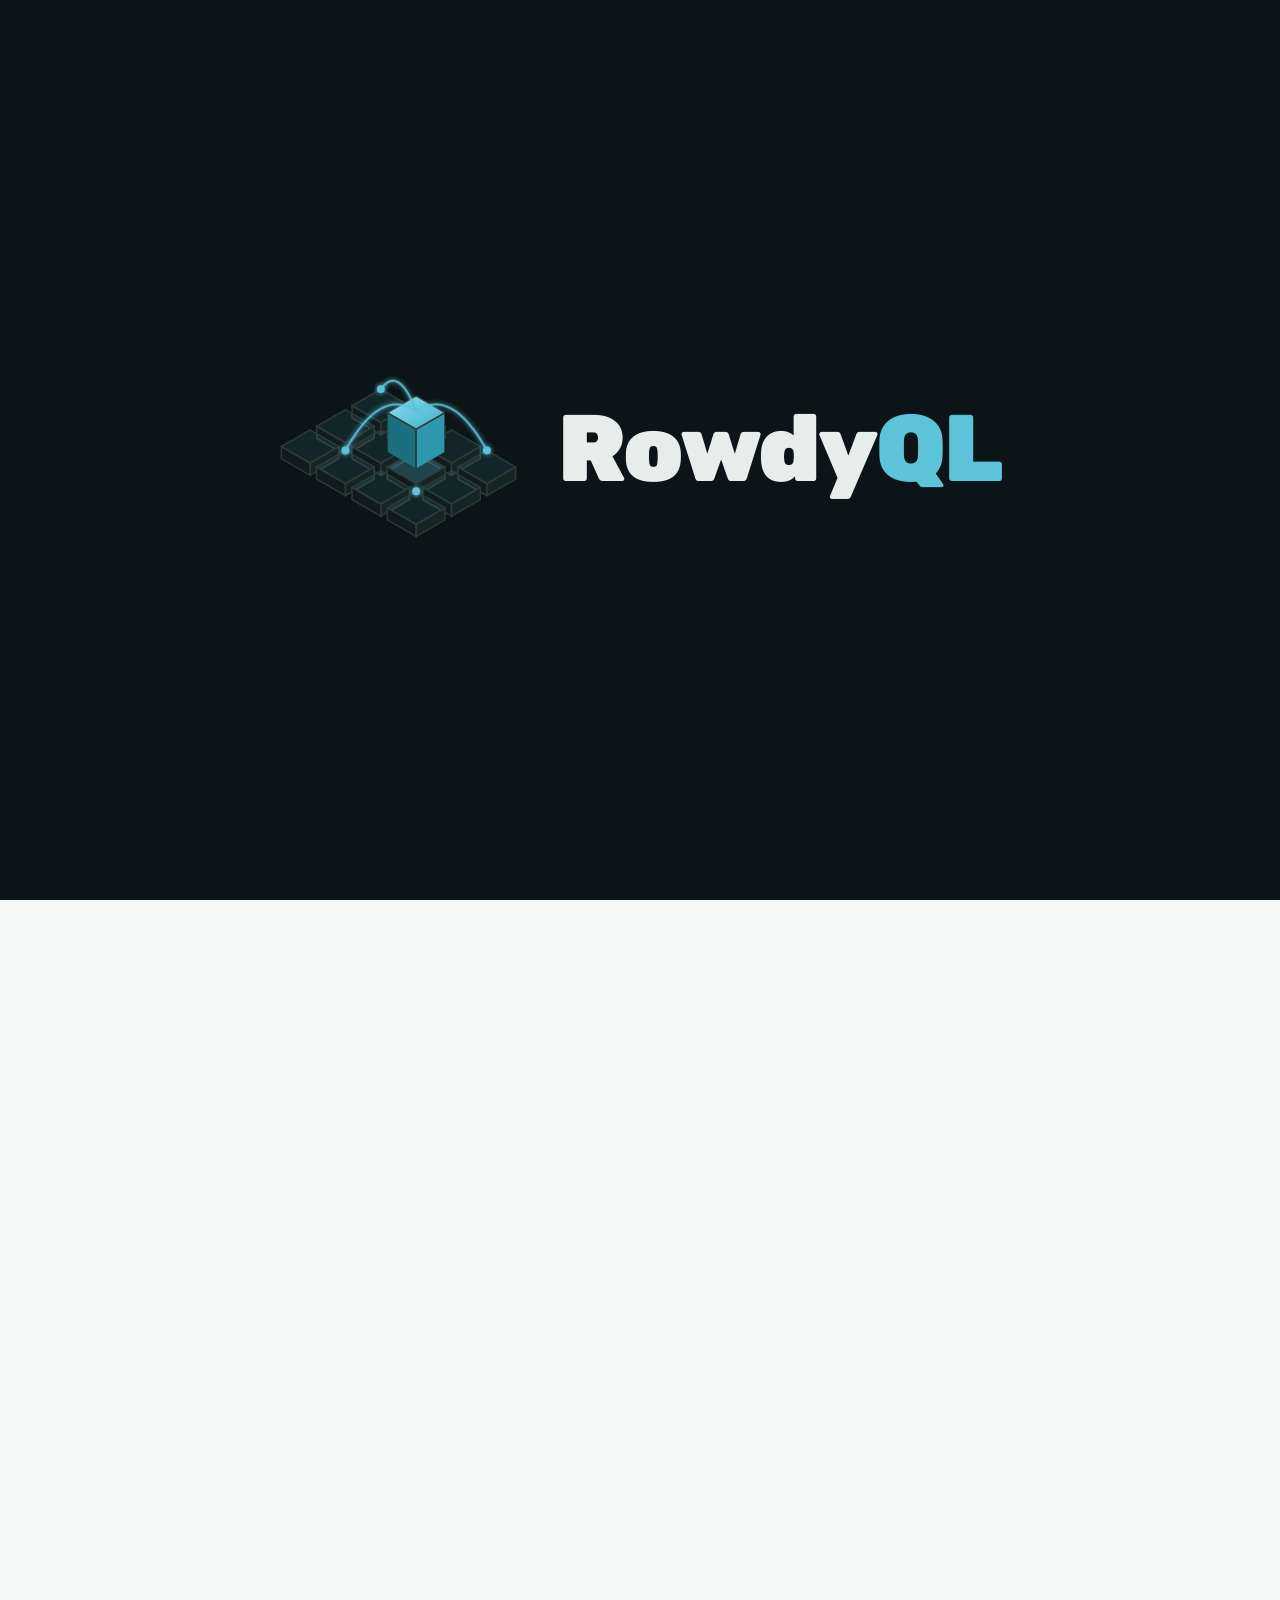
==== index.html @ 137b6169 "Public edition: no multi-device promise, no dialect note - Paid accounts will be limited to one devi" ====
<!doctype html>
<html lang="he" dir="rtl">
<head>
<meta charset="utf-8">
<meta name="viewport" content="width=device-width, initial-scale=1">
<title>RowdyQL</title>
<meta name="description" content="RowdyQL: סביבת לימוד אינטראקטיבית לקורס תכנון בסיסי נתונים">
<link rel="icon" type="image/svg+xml" href="favicon.svg">
<meta property="og:type" content="website"><meta property="og:title" content="RowdyQL"><meta property="og:description" content="עוד לא מבינים מילה? הגעתם בול בזמן."><meta property="og:url" content="https://rowdyql.com/"><meta property="og:image" content="https://rowdyql.com/og.png"><meta name="twitter:card" content="summary_large_image">
<style>:root{color-scheme:light dark}body{margin:0}img{max-width:100%}[hidden]{display:none!important}</style>
</head>
<body>

<link rel="preconnect" href="https://fonts.googleapis.com">
<link rel="stylesheet" href="https://fonts.googleapis.com/css2?family=Rubik:wght@700;800;900&family=Heebo:wght@400;500;700&family=IBM+Plex+Mono:wght@400;500&display=swap">
<style>
:root{
  --ground:#F4F7F6; --surface:#FFFFFF; --surface2:#EAF0EE; --ink:#15201E; --muted:#5D6D69; --line:#D5DEDB;
  --accent:#0E5566; --on-accent:#FFFFFF; --accent-soft:#DDF0F4;
  --amber:#E8A33A; --amber-soft:#FFF1D6;
  --pk:#8A5A00; --pk-bg:#FFF1D6; --fk:#0E5566; --fk-bg:#DDF0F4;
  --good:#2F7D4F; --good-bg:#E3F3E9; --bad:#B23A2E; --bad-bg:#FBE6E3;
  --shadow:0 10px 30px rgba(21,32,30,.12);
  --display:"Rubik", "Heebo", Arial, sans-serif;
  --body:"Heebo", "Segoe UI", Arial, sans-serif;
  --mono:"IBM Plex Mono", Consolas, "Courier New", monospace;
  --iso-stroke:#C9D3D0;--iso-top:rgba(14,85,102,.08);--iso-left:#E4ECEA;--iso-right:#F1F5F4;--iso-socket:rgba(14,85,102,.2);--iso-lift-l:#0B4553;--iso-lift-r:#0E5566;--iso-line:#0E5566;--iso-dot:#0E5566;--iso-glow:none;
}
@media (prefers-color-scheme: dark){
  :root:not([data-theme="light"]){
    --ground:#0E1514; --surface:#172120; --surface2:#1E2B29; --ink:#E6EEEC; --muted:#93A5A1; --line:#2B3A37;
    --accent:#5CC3D9; --on-accent:#0B1A1E; --accent-soft:#0F3B44;
    --amber:#F2B75A; --amber-soft:#3A2B0C;
    --pk:#F2C97A; --pk-bg:#3A2B0C; --fk:#8FD8E8; --fk-bg:#0F3B44;
    --good:#6BD09A; --good-bg:#12321F; --bad:#F28B7E; --bad-bg:#3D1712;
    --shadow:0 10px 30px rgba(0,0,0,.45);
    --iso-stroke:#2B3A37;--iso-top:rgba(92,195,217,.10);--iso-left:#0F1B1D;--iso-right:#152524;--iso-socket:rgba(92,195,217,.28);--iso-lift-l:#1C6F7F;--iso-lift-r:#2F97AD;--iso-line:#5CC3D9;--iso-dot:#8FE0EF;--iso-glow:url(#isoGlow);
  }
}
:root[data-theme="dark"]{
  --ground:#0E1514; --surface:#172120; --surface2:#1E2B29; --ink:#E6EEEC; --muted:#93A5A1; --line:#2B3A37;
  --accent:#5CC3D9; --on-accent:#0B1A1E; --accent-soft:#0F3B44;
  --amber:#F2B75A; --amber-soft:#3A2B0C;
  --pk:#F2C97A; --pk-bg:#3A2B0C; --fk:#8FD8E8; --fk-bg:#0F3B44;
  --good:#6BD09A; --good-bg:#12321F; --bad:#F28B7E; --bad-bg:#3D1712;
  --shadow:0 10px 30px rgba(0,0,0,.45);
  --iso-stroke:#2B3A37;--iso-top:rgba(92,195,217,.10);--iso-left:#0F1B1D;--iso-right:#152524;--iso-socket:rgba(92,195,217,.28);--iso-lift-l:#1C6F7F;--iso-lift-r:#2F97AD;--iso-line:#5CC3D9;--iso-dot:#8FE0EF;--iso-glow:url(#isoGlow);
}
*{box-sizing:border-box}
html{font-size:clamp(15px,1.05vw + 10px,18px)}
html.present{font-size:clamp(18px,1.4vw + 12px,24px)}
body{margin:0;background:var(--ground);color:var(--ink);font-family:var(--body);line-height:1.6;-webkit-font-smoothing:antialiased}
h1,h2,h3{font-family:var(--display);font-weight:800;line-height:1.15;letter-spacing:-.01em;text-wrap:balance;margin:0}
h1{font-size:2.2rem}
h2{font-size:1.6rem}
h3{font-size:1.15rem;font-family:var(--body);font-weight:700}
p{margin:0}
code,.mono,.ra,table.data{font-family:var(--mono)}
button{font:inherit;cursor:pointer;color:inherit}
:focus-visible{outline:3px solid var(--accent);outline-offset:2px}
[hidden]{display:none!important}
.eyebrow{font-size:.75rem;letter-spacing:.12em;text-transform:uppercase;color:var(--accent);font-weight:700}
html[lang="he"] .eyebrow{letter-spacing:.04em;text-transform:none}

/* ---------- top bar ---------- */
.top{position:sticky;top:0;z-index:30;background:var(--surface);border-bottom:1px solid var(--line);display:flex;align-items:center;gap:1rem;padding:.55rem 1.25rem;flex-wrap:wrap}
.brand{display:flex;flex-direction:column;line-height:1.15}
.brand b{font-family:var(--display);font-weight:800;font-size:1.15rem;letter-spacing:0}
.brand span{font-size:.72rem;color:var(--muted)}
.tabs{display:flex;gap:.25rem;background:var(--surface2);padding:.25rem;border-radius:999px}
.tab{border:0;background:transparent;padding:.4rem .95rem;border-radius:999px;font-weight:500;min-height:44px}
.tab[aria-selected="true"]{background:var(--accent);color:var(--on-accent)}
.tools{margin-inline-start:auto;display:flex;gap:.5rem;align-items:center}
.btn{border:1px solid var(--line);background:var(--surface);padding:.45rem .9rem;border-radius:8px;font-weight:500;min-height:44px;display:inline-flex;align-items:center;gap:.4rem}
.btn:hover{border-color:var(--accent)}
.btn.primary{background:var(--accent);color:var(--on-accent);border-color:var(--accent)}
.btn.small{min-height:36px;padding:.3rem .7rem;font-size:.9rem}
.btn.ghost{background:transparent}
.btn[disabled]{opacity:.45;cursor:not-allowed}
.progress{height:3px;background:var(--line);position:relative}
.progress i{position:absolute;inset-inline-start:0;top:0;bottom:0;background:var(--accent);width:0;transition:width .4s}

/* ---------- shell ---------- */
.shell{display:grid;grid-template-columns:250px minmax(0,1fr);gap:2.5rem;max-width:1640px;margin:0 auto;padding:1.5rem 2rem 5rem}
html.present .shell{grid-template-columns:minmax(0,1fr);max-width:1800px}
html.present .rail{display:none}
html.norail .shell{grid-template-columns:minmax(0,1fr)}
html.norail .rail{display:none}
/* side spine: one dot per section, pinned to the outer edge; labels slide in while scrolling or on hover */
.spine{position:fixed;top:50%;transform:translateY(-50%);inset-inline-end:.85rem;z-index:40;display:none;flex-direction:column;gap:.7rem;align-items:flex-end;padding:.6rem .35rem;border-radius:999px}
html.norail .spine{display:flex}
html.present .spine{display:none!important}
/* position pill: lives in the always-visible top bar; shown when the side dots are not (presenter mode, tablets) */
.now{display:none;align-items:center;gap:.7rem;padding:.35rem .9rem;border:1px solid var(--line);border-radius:999px;background:var(--surface2);color:var(--ink);font:inherit;font-size:.9rem;cursor:pointer;min-height:40px;max-width:min(46vw,520px)}
.now b{font-weight:700;white-space:nowrap;overflow:hidden;text-overflow:ellipsis}
.now .pos{font-family:var(--mono);font-size:.78rem;color:var(--muted);white-space:nowrap}
.now .dots{display:flex;gap:.3rem;align-items:center}
.now .dots i{width:.45rem;height:.45rem;border-radius:50%;background:var(--line)}
.now .dots i.done{background:var(--good)}
.now .dots i.cur{background:var(--accent);transform:scale(1.5);box-shadow:0 0 0 3px var(--accent-soft)}
html.present .now{display:inline-flex;font-size:1rem}
@media (max-width:1024px){.now{display:inline-flex;max-width:60vw}.now .dots{display:none}}
.nowmenu{position:fixed;z-index:60;background:var(--surface);border:1px solid var(--line);border-radius:12px;box-shadow:var(--shadow);padding:.4rem;display:flex;flex-direction:column;gap:.1rem;min-width:240px;max-height:70vh;overflow:auto}
.nowmenu button{text-align:start;border:0;background:transparent;padding:.55rem .8rem;border-radius:8px;font:inherit;color:var(--ink);display:flex;gap:.6rem;align-items:center;min-height:42px}
.nowmenu button:hover{background:var(--surface2)}
.nowmenu button.cur{background:var(--accent-soft);font-weight:700}
.nowmenu button .n{font-family:var(--mono);font-size:.78rem;color:var(--muted);width:1.6rem}
html.norail:not(.present) .shell{padding-inline-end:3.6rem}
.sp{display:flex;flex-direction:row-reverse;align-items:center;gap:.6rem;text-decoration:none;color:var(--muted);position:relative}
.sp i{width:9px;height:9px;border-radius:50%;background:var(--line);flex:none;transition:transform .3s,background .3s,box-shadow .3s;border:1px solid var(--surface)}
.sp.done i{background:var(--good)}
.sp.cur i{background:var(--accent);transform:scale(1.55);box-shadow:0 0 0 4px var(--accent-soft)}
.sp .lbl{font-size:.82rem;line-height:1.2;white-space:nowrap;background:var(--surface);border:1px solid var(--line);border-radius:999px;padding:.28rem .7rem;box-shadow:var(--shadow);opacity:0;transform:translateX(6px);transition:opacity .25s,transform .25s;pointer-events:none}
html[dir="rtl"] .sp .lbl{transform:translateX(-6px)}
.sp.cur .lbl{color:var(--ink);font-weight:700;border-color:var(--accent)}
.spine.show .sp.cur .lbl,.spine:hover .sp .lbl,.sp:focus-visible .lbl{opacity:1;transform:none;pointer-events:auto}
.spine:hover .sp i{transform:scale(1.2)}
.spine:hover .sp.cur i{transform:scale(1.55)}
@media (max-width:1024px){.spine{display:none!important}}
.rail{position:sticky;top:5.2rem;align-self:start;display:flex;flex-direction:column;gap:.15rem}
.rail a{display:flex;gap:.6rem;align-items:center;padding:.5rem .7rem;border-radius:8px;text-decoration:none;color:var(--muted);font-size:.92rem;min-height:44px}
.rail a:hover{background:var(--surface2);color:var(--ink)}
.rail a.active{background:var(--accent-soft);color:var(--ink);font-weight:500}
.rail a .dot{width:.55rem;height:.55rem;border-radius:50%;border:2px solid var(--line);flex:none}
.rail a.done .dot{background:var(--good);border-color:var(--good)}
.content{max-width:none;min-width:0}
section.sec{padding:2.5rem 0;border-bottom:1px solid var(--line)}
section.sec:last-child{border-bottom:0}
.sec-head{display:flex;flex-direction:column;gap:.5rem;margin-bottom:1.25rem;max-width:78ch}
.lede{font-size:1.1rem;color:var(--muted);max-width:76ch}
.prose{max-width:76ch;display:flex;flex-direction:column;gap:.8rem}
.prose strong{font-weight:700}

/* ---------- home ---------- */
.home-hero{display:grid;grid-template-columns:minmax(0,1fr) auto;gap:2rem;align-items:center;padding:2rem 0 2.2rem}
.hello h1{font-size:clamp(2rem,3.4vw,3rem)}
.hello .lede{margin-top:.6rem}
.hello .controls{margin-top:1.2rem}
.hello-art .mark{height:7.5rem;width:auto;color:var(--ink);opacity:.9}
.stats{display:grid;grid-template-columns:repeat(auto-fit,minmax(200px,1fr));gap:.9rem}
.stat{background:var(--surface);border:1px solid var(--line);border-radius:14px;padding:1rem 1.1rem;display:flex;flex-direction:column;gap:.5rem;transition:transform .25s,border-color .25s,box-shadow .25s}
.stat:hover{transform:translateY(-3px);border-color:var(--accent);box-shadow:var(--shadow)}
.stat .v{font-family:var(--mono);font-size:1.7rem;color:var(--accent);line-height:1.1}
.stat .v small{font-size:.9rem;color:var(--muted)}
.stat .l{font-size:.9rem;color:var(--muted)}
.stat .bar{height:6px;background:var(--surface2);border-radius:3px;overflow:hidden}
.stat .bar i{display:block;height:100%;width:0;background:linear-gradient(90deg,var(--accent),var(--good));border-radius:3px;transition:width 1.1s cubic-bezier(.2,.8,.2,1)}
.sessions{display:grid;grid-template-columns:repeat(auto-fit,minmax(250px,1fr));gap:.9rem}
.sess{position:relative;background:var(--surface);border:1px solid var(--line);border-radius:14px;padding:1rem 1.1rem 1.1rem;display:flex;flex-direction:column;gap:.5rem;text-align:start;font:inherit;color:inherit;cursor:pointer;transition:transform .25s,border-color .25s,box-shadow .25s;overflow:hidden}
.sess::after{content:"";position:absolute;inset:auto 0 0 0;height:3px;background:var(--line)}
.sess.open::after{background:linear-gradient(90deg,var(--accent),var(--good))}
.sess:hover{transform:translateY(-4px);border-color:var(--accent);box-shadow:var(--shadow)}
.sess.soon{cursor:default;opacity:.72}
.sess.soon:hover{transform:none;border-color:var(--line);box-shadow:none}
.sess .top{display:flex;justify-content:space-between;align-items:center;gap:.5rem}
.sess .num{font-family:var(--mono);color:var(--accent);font-size:.85rem}
.sess .date{font-family:var(--mono);color:var(--muted);font-size:.8rem;direction:ltr}
.sess b{font-size:1rem;line-height:1.3}
.sess .st{display:flex;justify-content:space-between;align-items:center;font-size:.8rem;color:var(--muted);margin-top:.2rem}
.sess .ring{width:2.2rem;height:2.2rem;border-radius:50%;background:conic-gradient(var(--accent) calc(var(--p,0)*1%),var(--surface2) 0);display:grid;place-items:center;font-family:var(--mono);font-size:.62rem;color:var(--ink)}
.sess .ring i{width:1.6rem;height:1.6rem;border-radius:50%;background:var(--surface);display:grid;place-items:center;font-style:normal}
.sess .pill{font-size:.72rem;border-radius:999px;padding:.1rem .55rem;background:var(--accent-soft);color:var(--accent);font-weight:500}
.sess.soon .pill{background:var(--surface2);color:var(--muted)}
.sess.done .pill{background:var(--good-bg);color:var(--good)}
.quick{display:grid;grid-template-columns:repeat(auto-fit,minmax(220px,1fr));gap:.9rem}
.quick button{background:var(--surface);border:1px solid var(--line);border-radius:14px;padding:1rem 1.1rem;text-align:start;font:inherit;color:inherit;cursor:pointer;display:flex;flex-direction:column;gap:.3rem;transition:transform .25s,border-color .25s,box-shadow .25s}
.quick button:hover{transform:translateY(-3px);border-color:var(--accent);box-shadow:var(--shadow)}
.quick button .ic{font-family:var(--mono);color:var(--accent);font-size:1.3rem}
.quick button span{color:var(--muted);font-size:.9rem}
/* scroll reveal (opt-in per element); disabled for reduced motion */
.reveal{opacity:0;transform:translateY(14px);transition:opacity .6s ease,transform .7s cubic-bezier(.2,.8,.2,1);transition-delay:var(--rd,0s)}
.reveal.in{opacity:1;transform:none}
@media (prefers-reduced-motion: reduce){.reveal{opacity:1;transform:none}}
/* side notice (login greeting) */
.notice{position:fixed;top:5.2rem;inset-inline-end:1rem;z-index:75;background:var(--surface);color:var(--ink);border:1px solid var(--accent);border-radius:14px;padding:.8rem 1rem;box-shadow:var(--shadow);max-width:min(340px,86vw);display:flex;gap:.7rem;align-items:flex-start;transform:translateX(calc(var(--dir,1)*120%));transition:transform .55s cubic-bezier(.2,.8,.2,1),opacity .4s}
html[dir="rtl"] .notice{--dir:-1}
.notice.in{transform:none}
.notice.out{opacity:0}
.notice b{display:block}
.notice span{color:var(--muted);font-size:.9rem}
.notice .mark{height:2.2rem;width:auto;flex:none;color:var(--accent)}
@media (max-width:800px){.home-hero{grid-template-columns:1fr}.hello-art{display:none}}
/* ---------- hero ---------- */
.hero{display:grid;grid-template-columns:minmax(0,1fr) minmax(0,1fr);gap:3rem;align-items:center;padding:1.5rem 0 2.5rem}
.hero h1{font-size:clamp(1.9rem,2.6vw,3rem)}
.hero .sec-head{max-width:none}
.hero-art{display:grid;grid-template-columns:repeat(3,1fr);gap:.5rem}
.tile{background:var(--surface);border:1px solid var(--line);border-radius:10px;padding:.7rem .8rem;display:flex;flex-direction:column;gap:.15rem;min-height:5.2rem}
.tile b{font-size:.8rem;color:var(--muted);font-weight:500}
.tile span{font-family:var(--mono);font-size:.78rem;line-height:1.4;direction:ltr;text-align:left}
.tile.on{border-color:var(--accent);background:var(--accent-soft)}

/* ---------- bench (interactive panels) ---------- */
.bench{background:var(--surface);border:1px solid var(--line);border-radius:14px;padding:1.1rem 1.2rem;display:flex;flex-direction:column;gap:1rem;box-shadow:var(--shadow)}
.bench-head{display:flex;justify-content:space-between;align-items:center;gap:1rem;flex-wrap:wrap}
.bench-head h3{margin:0}
.controls{display:flex;gap:.5rem;flex-wrap:wrap;align-items:center}
select,input[type="text"]{font:inherit;color:var(--ink);background:var(--surface);border:1px solid var(--line);border-radius:8px;padding:.45rem .6rem;min-height:44px}
label.chk{display:inline-flex;align-items:center;gap:.4rem;padding:.35rem .6rem;border:1px solid var(--line);border-radius:8px;min-height:44px;cursor:pointer;background:var(--surface)}
label.chk:has(input:checked){border-color:var(--accent);background:var(--accent-soft)}
.tables{display:flex;gap:1rem;flex-wrap:wrap;align-items:flex-start}
.tbl{display:flex;flex-direction:column;gap:.35rem;min-width:0;max-width:100%}
.tbl>b{font-size:.85rem;color:var(--muted);font-weight:500;font-family:var(--mono)}
.tblwrap{overflow-x:auto;max-width:100%}
table.data{border-collapse:collapse;font-size:.85rem;direction:ltr;text-align:left;font-variant-numeric:tabular-nums;background:var(--surface)}
table.data th,table.data td{border:1px solid var(--line);padding:.35rem .6rem;white-space:nowrap;transition:background .3s,opacity .3s,color .3s}
table.data th{background:var(--surface2);font-weight:500}
table.data th.pk{background:var(--pk-bg);color:var(--pk)}
table.data th.fk{background:var(--fk-bg);color:var(--fk)}
table.data th.clickable{cursor:pointer;text-decoration:underline dotted}
table.data tr.hit td{background:var(--amber-soft)}
table.data tr.miss td{opacity:.32}
table.data tr.dup td{text-decoration:line-through;color:var(--muted)}
table.data tr.gone td{opacity:.25;text-decoration:line-through}
table.data td.mark{background:var(--amber-soft);font-weight:500}
table.data tr.good td{background:var(--good-bg)}
table.data tr.badrow td{background:var(--bad-bg)}
.spot{box-shadow:0 0 0 3px var(--amber) inset!important;background:var(--amber-soft)!important;opacity:1!important}
/* pointer highlight: click any pinnable item to mark it for the room */
.pinnable{cursor:pointer;transition:opacity .25s,box-shadow .25s,background .25s}
.pinnable:hover{box-shadow:0 0 0 2px var(--amber)}
.pinned{box-shadow:0 0 0 3px var(--amber),0 0 26px rgba(232,163,58,.45)!important;background:var(--amber-soft)!important;border-radius:8px;opacity:1!important}
.has-pin>.pinnable:not(.pinned){opacity:.38}
html.present .pinned{transform:scale(1.02)}
.msg{border-inline-start:3px solid var(--accent);background:var(--surface2);padding:.7rem .9rem;border-radius:8px;font-size:.95rem}
.msg.good{border-color:var(--good);background:var(--good-bg)}
.msg.bad{border-color:var(--bad);background:var(--bad-bg)}
.count{font-family:var(--mono);font-size:.85rem;color:var(--muted)}
.legend{display:flex;gap:.8rem;flex-wrap:wrap;font-size:.8rem;color:var(--muted)}
.legend i{display:inline-block;width:.9rem;height:.9rem;border-radius:3px;vertical-align:-2px;margin-inline-end:.3rem;border:1px solid var(--line)}
.ra{font-size:1.05rem;direction:ltr;display:inline-block;background:var(--surface2);padding:.35rem .7rem;border-radius:8px;white-space:nowrap}
.ra sub{font-size:.7em}
.ra.big{font-size:1.25rem}
pre.sql{font-family:var(--mono);font-size:.85rem;direction:ltr;text-align:left;background:var(--surface2);padding:.9rem 1rem;border-radius:10px;overflow-x:auto;margin:0;line-height:1.55}
pre.sql .k{color:var(--accent);font-weight:500}
.steps{display:flex;gap:.5rem;flex-wrap:wrap}
.step{border:1px solid var(--line);background:var(--surface);border-radius:999px;padding:.4rem .9rem;min-height:44px;display:inline-flex;align-items:center;gap:.4rem}
.step[aria-pressed="true"]{background:var(--accent);color:var(--on-accent);border-color:var(--accent)}
.matrix{border-collapse:collapse;direction:ltr;font-family:var(--mono);font-size:.9rem}
.matrix th,.matrix td{border:1px solid var(--line);padding:.4rem .8rem;text-align:center}
.matrix th{background:var(--surface2);font-weight:500}
.matrix td.yes{color:var(--good);font-weight:700}
.matrix td.no{color:var(--muted)}
.matrix tr.win td{background:var(--good-bg)}
.matrix th.off,.matrix td.off{opacity:.3}
.tree{display:flex;flex-direction:column;gap:.5rem}
.node{display:flex;align-items:center;gap:.8rem;flex-wrap:wrap;cursor:pointer;padding:.5rem .7rem;border-radius:10px;border:1px solid var(--line);background:var(--surface)}
.node[aria-pressed="true"]{border-color:var(--accent);background:var(--accent-soft)}
.node .depth{font-size:.72rem;color:var(--muted);font-family:var(--mono)}

/* ---------- cards & lists ---------- */
.cards{display:grid;grid-template-columns:repeat(auto-fit,minmax(230px,1fr));gap:.9rem}
.card{background:var(--surface);border:1px solid var(--line);border-radius:12px;padding:1rem;display:flex;flex-direction:column;gap:.45rem}
.card h3{font-size:1rem}
.card p{font-size:.92rem;color:var(--muted)}
.card code{font-size:.78rem;direction:ltr;display:block;text-align:left;color:var(--ink);background:var(--surface2);padding:.35rem .5rem;border-radius:6px;overflow-x:auto}
.terms{display:grid;grid-template-columns:repeat(auto-fit,minmax(240px,1fr));gap:.5rem 1.5rem;font-size:.95rem}
.terms div{display:flex;gap:.6rem;padding:.3rem 0;border-bottom:1px dashed var(--line)}
.terms b{font-family:var(--mono);font-weight:500;min-width:6.5rem;direction:ltr;text-align:left}
.dbms{display:flex;gap:.5rem;flex-wrap:wrap}
.dbms span{border:1px solid var(--line);border-radius:999px;padding:.3rem .8rem;font-size:.88rem;background:var(--surface)}
.dbms span.us{border-color:var(--accent);background:var(--accent-soft);font-weight:500}
.map{display:grid;grid-template-columns:repeat(auto-fit,minmax(190px,1fr));gap:.8rem}
.stage{background:var(--surface);border:1px solid var(--line);border-radius:12px;padding:.9rem 1rem;display:flex;flex-direction:column;gap:.3rem}
.stage .sym{font-family:var(--mono);font-size:1.4rem;color:var(--accent)}
.stage b{font-size:1rem}
.stage p{font-size:.9rem;color:var(--muted)}
.stage small{color:var(--muted);font-size:.78rem}
.timeline{display:grid;grid-template-columns:repeat(auto-fit,minmax(260px,1fr));gap:.3rem 1.5rem;counter-reset:s}
.timeline div{display:grid;grid-template-columns:2rem 4.2rem 1fr;gap:.5rem;align-items:baseline;padding:.4rem 0;border-bottom:1px dashed var(--line);font-size:.92rem}
.timeline div::before{counter-increment:s;content:counter(s);font-family:var(--mono);color:var(--accent);font-weight:500}
.timeline div .d{font-family:var(--mono);color:var(--muted);font-size:.85rem;direction:ltr;text-align:left}
.timeline div.new::after{content:"";}
.tag{font-size:.72rem;border-radius:999px;padding:.05rem .5rem;background:var(--amber-soft);color:var(--pk);margin-inline-start:.4rem;font-weight:500;white-space:nowrap}
.tag.new{background:var(--accent-soft);color:var(--accent)}
.cov{display:grid;grid-template-columns:repeat(auto-fit,minmax(250px,1fr));gap:.9rem;align-items:start}
.cov .card ul{margin:0;padding-inline-start:1.1rem;font-size:.92rem;display:flex;flex-direction:column;gap:.3rem;color:var(--ink)}
.cov .card.only{border-color:var(--accent);box-shadow:var(--shadow)}
.cov .card.only h3{color:var(--accent)}
.timeline-wrap{display:flex;flex-direction:column;gap:.6rem}
.hist{display:flex;gap:.8rem;flex-wrap:wrap}
.hist div{background:var(--surface);border:1px solid var(--line);border-radius:10px;padding:.5rem .8rem;font-size:.85rem;display:flex;flex-direction:column;min-width:8rem}
.hist b{font-family:var(--mono);color:var(--accent);font-weight:500}
.three{display:grid;grid-template-columns:repeat(auto-fit,minmax(220px,1fr));gap:.9rem;align-items:start}
.three .lab{font-size:.78rem;color:var(--muted);font-weight:500;margin-bottom:.3rem}
.qbox{background:var(--surface);border:1px solid var(--line);border-radius:12px;padding:1rem;font-size:1rem}
.result{background:var(--surface);border:1px solid var(--line);border-radius:12px;padding:1rem}

/* ---------- quiz ---------- */
.quiz{display:flex;flex-direction:column;gap:1.2rem}
.q{background:var(--surface);border:1px solid var(--line);border-radius:14px;padding:1.1rem 1.2rem;display:flex;flex-direction:column;gap:.7rem}
.q .qt{font-weight:500;font-size:1.02rem}
.q .qn{font-size:.75rem;color:var(--muted);font-family:var(--mono)}
.opts{display:flex;flex-direction:column;gap:.4rem}
.opt{text-align:start;border:1px solid var(--line);background:var(--surface);border-radius:10px;padding:.55rem .8rem;display:flex;gap:.6rem;align-items:flex-start;min-height:44px;line-height:1.45}
.opt:hover{border-color:var(--accent)}
.opt .l{font-family:var(--mono);color:var(--muted);flex:none;width:1.4rem}
.opt.correct{border-color:var(--good);background:var(--good-bg)}
.opt.wrong{border-color:var(--bad);background:var(--bad-bg)}
.opt[disabled]{cursor:default}
.exp{font-size:.92rem;border-inline-start:3px solid var(--good);padding:.5rem .8rem;background:var(--surface2);border-radius:8px}
.score{display:flex;gap:1rem;align-items:center;flex-wrap:wrap}
.score b{font-family:var(--mono);font-size:1.4rem;color:var(--accent)}

/* ---------- exercise ---------- */
.builder{display:grid;grid-template-columns:repeat(auto-fit,minmax(200px,1fr));gap:.8rem}
.builder label{display:flex;flex-direction:column;gap:.3rem;font-size:.85rem;color:var(--muted)}
.reveal{display:flex;flex-direction:column;gap:.5rem}
.reveal .hint{background:var(--surface2);border-radius:8px;padding:.6rem .8rem;font-size:.95rem}
.note{border:1px dashed var(--amber);background:var(--amber-soft);border-radius:10px;padding:.7rem .9rem;font-size:.92rem}
.note b{color:var(--pk)}

/* ---------- relational algebra lab & exercises ---------- */
.palette{display:flex;gap:.35rem;flex-wrap:wrap}
.palette button{border:1px solid var(--line);background:var(--surface);border-radius:8px;min-width:2.4rem;min-height:40px;padding:.3rem .6rem;font-family:var(--mono);font-size:1rem}
.palette button:hover{border-color:var(--accent);color:var(--accent)}
textarea.raq{width:100%;font-family:var(--mono);font-size:1.05rem;direction:ltr;text-align:left;background:var(--surface2);color:var(--ink);border:1px solid var(--line);border-radius:10px;padding:.7rem .8rem;resize:vertical;line-height:1.5}
textarea.raq:focus{outline:0;border-color:var(--accent);box-shadow:0 0 0 3px var(--accent-soft)}
table.bridge{width:100%;direction:rtl;text-align:start;font-family:var(--body)}
html[dir="ltr"] table.bridge{direction:ltr}
table.bridge td:first-child{font-family:var(--mono);font-size:1.05rem;direction:ltr;text-align:left;white-space:nowrap}
table.bridge td:nth-child(3){font-family:var(--mono);direction:ltr;text-align:left;white-space:nowrap}
.exlist{display:flex;flex-direction:column;gap:1rem}
.ex{background:var(--surface);border:1px solid var(--line);border-radius:14px;padding:1rem 1.2rem;display:flex;flex-direction:column;gap:.7rem}
.ex .exh{display:flex;justify-content:space-between;gap:1rem;align-items:baseline;flex-wrap:wrap}
.ex .exh b{font-size:1.02rem}
.ex .lvl{font-size:.72rem;border-radius:999px;padding:.1rem .55rem;background:var(--surface2);color:var(--muted);font-family:var(--mono)}
.ex.solved{border-color:var(--good)}
.ex.solved .exh b::before{content:"✓ ";color:var(--good)}
.exres .tbl{max-width:100%}
/* ---------- teacher dashboard ---------- */
.dash{position:fixed;inset:0;z-index:85;background:var(--ground);color:var(--ink);overflow:auto}
.dwrap{max-width:1500px;margin:0 auto;padding:1.4rem 1.8rem 5rem;display:flex;flex-direction:column;gap:1.1rem}
.dsec{font-family:var(--body);font-size:.85rem;font-weight:700;color:var(--muted);letter-spacing:.04em;margin:1rem 0 -.3rem}
.dtop{display:flex;justify-content:space-between;align-items:center;gap:1rem;flex-wrap:wrap}
.filters{display:flex;gap:.8rem 1.2rem;flex-wrap:wrap;align-items:center;background:var(--surface);border:1px solid var(--line);border-radius:12px;padding:.9rem 1.1rem}
.filters label{display:inline-flex;align-items:center;gap:.4rem;font-size:.9rem;color:var(--muted)}
.filters input,.filters select{font:inherit;color:var(--ink);background:var(--surface2);border:1px solid var(--line);border-radius:8px;padding:.4rem .6rem;min-height:40px}
.filters input[type="text"]{min-width:14rem}
.kpis{display:grid;grid-template-columns:repeat(auto-fit,minmax(175px,1fr));gap:.9rem}
.kpi{background:var(--surface);border:1px solid var(--line);border-radius:12px;padding:1rem 1.2rem;display:flex;flex-direction:column;gap:.25rem}
.kpi b{font-family:var(--mono);font-size:2rem;color:var(--accent);font-weight:500;line-height:1.1}
.kpi span{font-size:.88rem;color:var(--muted);line-height:1.3}
.charts{display:grid;grid-template-columns:repeat(2,minmax(0,1fr));gap:1rem}
.chartcard{background:var(--surface);border:1px solid var(--line);border-radius:12px;padding:1rem 1.2rem 1.1rem}
.chartcard h4{margin:0 0 .7rem;font-size:.95rem;font-weight:500;color:var(--ink)}
@media (max-width:1000px){.charts{grid-template-columns:1fr}}
svg.chart{width:100%;height:auto;display:block;direction:ltr}
svg.chart .grid{stroke:var(--line);stroke-width:1;stroke-dasharray:2 3}
svg.chart .base{stroke:var(--line);stroke-width:1}
svg.chart .bar path{fill:var(--accent)}
svg.chart .bar .hit{fill:transparent}
svg.chart .bar:hover path{fill:var(--amber)}
svg.chart .lbl{font:500 11px var(--mono);fill:var(--ink)}
svg.chart .ax{font:10px var(--mono);fill:var(--muted)}
.colpick-wrap summary{cursor:pointer;color:var(--muted);font-size:.9rem;padding:.2rem 0}
.colpick{display:flex;gap:.4rem;flex-wrap:wrap;padding:.6rem 0 .2rem}
.colpick label.chk{min-height:36px;padding:.25rem .65rem;font-size:.85rem}
.dtwrap{background:var(--surface);border:1px solid var(--line);border-radius:12px;padding:.3rem}
table.dtable{direction:inherit;text-align:start;font-family:var(--body);font-size:.92rem;width:100%}
table.dtable th{font-family:var(--body);font-weight:700;color:var(--muted);cursor:pointer;padding:.65rem .9rem;position:sticky;top:0;background:var(--surface2);white-space:nowrap}
table.dtable td{padding:.6rem .9rem;unicode-bidi:plaintext;border-color:var(--line)}
table.dtable tr:hover td{background:var(--surface2)}
table.dtable td.notecell{cursor:pointer;max-width:16rem;overflow:hidden;text-overflow:ellipsis}
table.dtable td.wrapcell{white-space:normal;max-width:18rem}
.tip{position:fixed;z-index:99;background:var(--ink);color:var(--ground);font:12px var(--mono);padding:.3rem .5rem;border-radius:6px;pointer-events:none}
/* ---------- popover ---------- */
#pop{position:fixed;z-index:50;max-width:min(340px,90vw);background:var(--surface);color:var(--ink);border:1px solid var(--line);border-radius:12px;padding:.8rem .95rem;box-shadow:var(--shadow);font-size:.92rem;line-height:1.5}
#pop::before{content:"";position:absolute;width:12px;height:12px;background:var(--surface);border-inline-start:1px solid var(--line);border-top:1px solid var(--line);transform:rotate(45deg);top:-7px;left:var(--ax,20px)}
#pop.up::before{top:auto;bottom:-7px;transform:rotate(225deg)}
#pop b{display:block;margin-bottom:.2rem;color:var(--accent)}
[data-pop]{cursor:help;text-decoration:underline dotted var(--accent);text-underline-offset:3px}
.dialog{position:fixed;inset:0;background:rgba(0,0,0,.45);display:flex;align-items:center;justify-content:center;z-index:60;padding:1rem}
.dialog>div{background:var(--surface);border-radius:14px;padding:1.4rem;max-width:420px;width:100%;display:flex;flex-direction:column;gap:.8rem;box-shadow:var(--shadow)}
.tnote{border-inline-start:3px solid var(--amber);background:var(--amber-soft);padding:.6rem .9rem;border-radius:8px;font-size:.92rem}
.tnote b{color:var(--pk)}
.toast{position:fixed;bottom:1.2rem;inset-inline-start:50%;transform:translateX(-50%);background:var(--ink);color:var(--ground);padding:.6rem 1rem;border-radius:999px;font-size:.9rem;z-index:70;box-shadow:var(--shadow)}
html[dir="rtl"] .toast{transform:translateX(50%)}

/* ---------- logo: brackets + rows, the rowdy row is the cursor ---------- */
.logo{display:inline-flex;align-items:center;gap:.55rem;direction:ltr;color:inherit;text-decoration:none;white-space:nowrap}
.logo .mark{height:2em;width:auto;overflow:visible;display:block}
.logo .wm{font-family:var(--display);font-weight:900;font-size:1.25em;letter-spacing:-.02em;line-height:1}
.logo .wm i{font-style:normal;color:#5CC3D9}
/* ==ISO-CSS== the mark: isometric table grid, one cell risen from its socket, a hologram lattice around it */
.iso .fc{stroke:var(--iso-stroke);stroke-width:1}
.iso .tp{fill:var(--iso-top)}.iso .lf{fill:var(--iso-left)}.iso .rt{fill:var(--iso-right)}
.iso .sk .tp{fill:var(--iso-socket)}
.iso .lft .tp{fill:url(#isoGrad)}.iso .lft .lf{fill:var(--iso-lift-l)}.iso .lft .rt{fill:var(--iso-lift-r)}
.iso .eg{fill:none;stroke:var(--iso-line);stroke-width:1.6;stroke-linecap:round;opacity:.85;filter:var(--iso-glow)}
.iso .nd{fill:var(--iso-line);filter:var(--iso-glow);transform-box:fill-box;transform-origin:center}
.iso .nd.am{fill:#E8A33A}
.iso .hl{opacity:.5}
.iso .hl line{stroke:var(--iso-line);stroke-width:.8;fill:none;opacity:.7}
.iso .hl circle{fill:var(--iso-dot)}
.iso .hl .hrow{stroke:var(--iso-line);stroke-width:2;fill:none}
.iso .a{opacity:0;transition:opacity .6s ease,transform .7s cubic-bezier(.2,.8,.2,1)}
.iso .a.in{opacity:1;transform:none}
.iso .gc.a{transform:translateY(10px);transition:opacity .3s ease,transform .42s cubic-bezier(.2,.8,.2,1)}
.iso .hl.a{opacity:0}.iso .hl.a.in{opacity:.5}
.iso .dr{stroke-dasharray:300;stroke-dashoffset:300;transition:stroke-dashoffset .75s ease}
.iso .dr.in{stroke-dashoffset:0}
.iso .pu:not(.a),.iso .pu.in{animation:npulse 1.8s ease-in-out infinite}
@keyframes npulse{50%{opacity:.45;transform:scale(.8)}}
/* ==/ISO-CSS== */
@keyframes blink{50%{opacity:.2}}
@keyframes draw{to{stroke-dashoffset:0}}
@keyframes pop{from{transform:scale(0)}to{transform:scale(1)}}
@keyframes kick{0%{transform:translate(0,0) rotate(0)}45%{transform:translate(11px,-10px) rotate(-9deg)}100%{transform:translate(8px,-7px) rotate(-8deg)}}
@keyframes fadeup{from{opacity:0;transform:translateY(8px)}to{opacity:1;transform:none}}
/* intro overlay */
#intro{--iso-stroke:#2B3A37;--iso-top:rgba(92,195,217,.10);--iso-left:#0F1B1D;--iso-right:#152524;--iso-socket:rgba(92,195,217,.28);--iso-lift-l:#1C6F7F;--iso-lift-r:#2F97AD;--iso-line:#5CC3D9;--iso-dot:#8FE0EF;--iso-glow:url(#isoGlow);position:fixed;inset:0;z-index:120;background:#0B1416;display:none;place-items:center;transition:opacity 1.2s ease;color:#E6EEEC;cursor:pointer}
html.js #intro{display:grid}
#intro.fade{opacity:0;pointer-events:none}
#intro .logo{font-size:clamp(2.2rem,6vw,4.2rem);gap:.5em;will-change:transform}
#intro .logo .wm{opacity:0}
#intro.play .logo .wm{animation:fadeup .9s cubic-bezier(.2,.7,.2,1) 3.1s forwards}
/* the page builds out of the logo */
html.js .gate .b{opacity:0;transform:translateY(18px);transition:opacity 1s ease,transform 1.1s cubic-bezier(.2,.8,.2,1);transition-delay:var(--d,0s)}
html.js .gate.built .b{opacity:1;transform:none}
/* safety net: whatever happens to the script, the page is visible after 4 s */
html.js .gate .b{animation:safeShow 0s linear 7s forwards}
@keyframes safeShow{to{opacity:1;transform:none}}
html.js .gate .demo.b{transform:translateY(16px) scale(.96)}
html.js .gate.built .demo.b{transform:none}
html.js .gate canvas{opacity:0;transition:opacity 2.2s ease .3s}
html.js .gate.built canvas{opacity:1}
#gateLogo{opacity:0;transition:opacity .3s}
#gateLogo.show{opacity:1}
@media (prefers-reduced-motion: reduce){#intro{display:none!important}html.js .gate .b{opacity:1;transform:none}html.js .gate canvas{opacity:1}#gateLogo{opacity:1}}

/* ---------- gate: landing + sign-up wizard ---------- */
.gate{position:fixed;inset:0;z-index:80;background:#0B1416;color:#E6EEEC;overflow:auto}
html.gated,html.gated body{overflow:hidden;height:100%}
html.gated .spine,html.gated .top,html.gated .shell{visibility:hidden}
.gate canvas{position:fixed;inset:0;width:100%;height:100%;pointer-events:none}
.gate .wrap{position:relative;max-width:1120px;margin:0 auto;padding:1rem 1.4rem 4rem}
.gtop{display:flex;align-items:center;justify-content:space-between;gap:1rem;padding:.4rem 0 1.4rem;flex-wrap:wrap}
.gtop .links{display:flex;gap:.5rem;flex-wrap:wrap}
.gbtn{border:1px solid #2B3A37;background:transparent;color:#E6EEEC;border-radius:10px;padding:.55rem 1rem;min-height:44px;font-weight:500;transition:border-color .2s,transform .15s}
.gbtn:hover{border-color:#5CC3D9}
.gbtn.primary{background:#5CC3D9;color:#0B1A1E;border-color:#5CC3D9;font-weight:700}
.gbtn.primary:hover{transform:translateY(-1px)}
.gbtn.ghost{border-color:transparent;color:#93A5A1}
.gbtn.ghost:hover{color:#E6EEEC;border-color:#2B3A37}
.gate .brandline{display:flex;align-items:center;gap:.6rem;color:#5CC3D9;font-family:var(--mono);font-size:.8rem;letter-spacing:.08em}
.gate .brandline i{width:.55rem;height:.55rem;border-radius:50%;background:#5CC3D9;box-shadow:0 0 12px #5CC3D9;animation:pulse 1.6s infinite}
@keyframes pulse{0%,100%{opacity:1}50%{opacity:.35}}
/* landing */
.hero-l{display:grid;grid-template-columns:minmax(0,1.05fr) minmax(0,.95fr);gap:2.5rem;align-items:start;padding:1.2rem 0 2.6rem}
.hero-l>div:first-child{padding-top:1.2rem}
.hero-l .kicker{color:#5CC3D9;font-family:var(--display);font-weight:800;font-size:clamp(1.05rem,1.8vw,1.65rem);letter-spacing:-.01em;line-height:1.15;text-wrap:balance;direction:ltr;text-align:start;display:block;margin-bottom:.3rem}
html[dir="rtl"] .hero-l .kicker{text-align:end}
.hero-l h1{font-size:clamp(2.1rem,3.8vw,3.4rem);color:#fff;line-height:1.1;font-weight:900}
.hero-l p{color:#93A5A1;font-size:1.08rem;max-width:52ch;margin-top:.9rem}
.demo{background:rgba(23,33,32,.88);border:1px solid #2B3A37;border-radius:16px;padding:1rem 1.1rem;box-shadow:0 30px 80px rgba(0,0,0,.5);backdrop-filter:blur(6px);display:flex;flex-direction:column;gap:.6rem;height:21.5rem;overflow:hidden}
.demo pre.live{min-height:10.5rem;flex:none}
.demo .out{flex:none}
.demo table.data tr{animation:rowin .6s ease-out}
.demo .viz{width:100%;height:auto;max-height:15.5rem;display:block;direction:ltr}
.viz rect{fill:#0F1B1D;stroke:#3A4C48;stroke-width:1.2}
.viz text{fill:#E6EEEC;font:600 12px var(--mono);direction:ltr;unicode-bidi:isolate;text-anchor:start}
.viz .col{fill:#93A5A1;font-weight:400;font-size:10.5px}
.viz .pk{fill:#F2B75A}
.viz .fk{fill:#5CC3D9}
.viz .sep{stroke:#2B3A37}
.viz .a{opacity:0;transform:translateY(6px);transition:opacity .6s ease,transform .6s ease}
.viz .a.in{opacity:1;transform:none}
.viz .link{fill:none;stroke:#5CC3D9;stroke-width:1.6;stroke-dasharray:420;stroke-dashoffset:420;opacity:.9;transition:stroke-dashoffset 1.4s ease}
.viz .link.in{stroke-dashoffset:0}
.viz .dot{fill:#5CC3D9;filter:url(#vgl)}
.viz .lbl{fill:#5CC3D9;font-size:11px;text-anchor:middle}
@media (max-width:900px){.demo{height:auto;min-height:0}}
.demo .dh{display:flex;gap:.4rem;align-items:center;font-family:var(--mono);font-size:.72rem;color:#93A5A1;direction:ltr}
.demo .dh i{width:.6rem;height:.6rem;border-radius:50%;background:#2B3A37}
.demo .dh i:nth-child(1){background:#F28B7E}.demo .dh i:nth-child(2){background:#F2B75A}.demo .dh i:nth-child(3){background:#6BD09A}
.demo .dh span{margin-inline-start:.5rem}
.lh{color:#fff;font-size:1.4rem;margin:.4rem 0 .9rem}
/* ==STORY-CSS== scroll story section */
.story{position:relative;background:#0B1416;color:#E6EEEC;direction:ltr}
.story-track{height:520vh;position:relative}
.story-stage{position:sticky;top:0;height:100vh;overflow:hidden;background:radial-gradient(120% 90% at 50% 40%,#10201F 0%,#0B1416 70%)}
.story-stage svg{position:absolute;inset:0;width:100%;height:100%;display:block;overflow:hidden}
.story-stage canvas.story-fx{position:absolute;inset:0;width:100%;height:100%;pointer-events:none}
.story-cap{position:absolute;left:50%;bottom:9vh;transform:translateX(-50%);width:max-content;max-width:min(54ch,88vw);text-align:center;font-family:"Heebo","Segoe UI",Arial,sans-serif;font-size:clamp(1.05rem,1.6vw,1.45rem);font-weight:500;line-height:1.45;color:#E6EEEC;text-wrap:balance;opacity:0;text-shadow:0 2px 16px rgba(0,0,0,.8);pointer-events:none;direction:rtl}
html[lang="en"] .story-cap{direction:ltr}
.story-end{position:absolute;left:50%;bottom:7vh;transform:translateX(-50%);opacity:0;pointer-events:none;display:flex;justify-content:center}
.story-caps{display:none}
.story.static .story-track{height:auto}
.story.static .story-stage{position:relative;height:auto;aspect-ratio:16/9}
.story.static .story-caps{display:flex;flex-direction:column;gap:.6rem;max-width:60ch;margin:1rem auto 2rem;padding:0 1rem;text-align:center;direction:rtl;font-family:"Heebo","Segoe UI",Arial,sans-serif}
.story.static .story-caps p{margin:0;color:#93A5A1}
html[lang="en"] .story.static .story-caps{direction:ltr}
/* shared shape classes (all story svg classes start with s-) */
.story svg .s-lf{fill:#0F1B1D;stroke:#2B3A37;stroke-width:1}
.story svg .s-rt{fill:#152524;stroke:#2B3A37;stroke-width:1}
.story svg .s-tp{fill:rgba(92,195,217,.12);stroke:#2B3A37;stroke-width:1}
.story svg .s-lit .s-lf{fill:#1C6F7F}.story svg .s-lit .s-rt{fill:#2F97AD}.story svg .s-lit .s-tp{fill:url(#stCyan)}
.story svg .s-cable{fill:none;stroke:#5CC3D9;stroke-width:2;stroke-linecap:round;opacity:.85}
.story svg .s-cable.dim{stroke:#1C6F7F;opacity:.6}
.story svg .s-mono{font-family:"IBM Plex Mono",Consolas,"Courier New",monospace}
.story svg .s-text{font-family:"Heebo","Segoe UI",Arial,sans-serif}
.story svg .s-rubik{font-family:"Rubik","Heebo",Arial,sans-serif;font-weight:800}
.story svg .s-muted{fill:#93A5A1}
.story svg .s-cyan{fill:#5CC3D9}
.story svg .s-amber{fill:#E8A33A}
.story svg .s-ink{fill:#E6EEEC}
/* ==/STORY-CSS== */
.gate{container-type:inline-size}
@supports (width:1cqw){.story{width:100cqw;margin-inline:calc(50% - 50cqw)}}
.story{margin-top:2.6rem;margin-bottom:2.6rem;border-top:1px solid #2B3A37;border-bottom:1px solid #2B3A37}
/* ==PTOOLS-CSS== presenter toolkit: annotation overlay, laser cursor, floating bar */
.annot{position:fixed;inset:0;width:100%;height:100%;z-index:85;pointer-events:none;display:none}
html.present .annot{display:block}
html.pt-laser,html.pt-laser *{cursor:none!important}
html.pt-draw .annot{cursor:crosshair}
.ptools{position:fixed;left:50%;bottom:1rem;transform:translateX(-50%);z-index:86;display:flex;align-items:center;gap:.2rem;padding:.35rem .5rem;border-radius:999px;background:var(--surface);border:1px solid var(--line);box-shadow:var(--shadow);direction:ltr;font-size:16px}
.ptools[hidden]{display:none}
.ptools button{font:inherit;font-size:.82rem;border:1px solid transparent;background:transparent;color:var(--ink);border-radius:999px;padding:.35rem .65rem;cursor:pointer;min-height:36px;white-space:nowrap}
.ptools button:hover{border-color:var(--line)}
.ptools button.on{background:var(--accent);color:var(--on-accent)}
.ptools .sw{display:inline-flex;gap:.3rem;padding:0 .4rem}
.ptools .sw i{width:16px;height:16px;border-radius:50%;cursor:pointer;border:2px solid transparent;display:inline-block;box-sizing:border-box}
.ptools .sw i.on{border-color:var(--ink)}
.ptools .zl{font-family:var(--mono);font-size:.75rem;color:var(--muted);min-width:3.2ch;text-align:center}
.ptools .sep{width:1px;height:20px;background:var(--line);margin:0 .25rem}
.ptools .hide{padding:.35rem .5rem;color:var(--muted)}
.pt-tab{position:fixed;left:50%;bottom:0;transform:translateX(-50%);z-index:86;font:inherit;font-size:.78rem;border:1px solid var(--line);border-bottom:0;background:var(--surface);color:var(--muted);border-radius:10px 10px 0 0;padding:.2rem .8rem;cursor:pointer;box-shadow:var(--shadow)}
.pt-tab[hidden]{display:none}
html.present .shell{will-change:transform}
/* ==/PTOOLS-CSS== */
.ustat{display:inline-block;border-radius:999px;padding:.1rem .6rem;font-size:.78rem;background:var(--good-bg);color:var(--good);cursor:pointer;white-space:nowrap}.ustat.bad{background:var(--bad-bg);color:var(--bad)}
.feat{display:grid;grid-template-columns:repeat(auto-fit,minmax(230px,1fr));gap:.9rem;padding:0 0 2.4rem}
.feat div{background:rgba(23,33,32,.72);border:1px solid #2B3A37;border-radius:14px;padding:1rem 1.1rem;transition:border-color .2s}
.feat div:hover{border-color:#5CC3D9}
.feat .ic{font-family:var(--mono);color:#5CC3D9;font-size:1.25rem;display:block;margin-bottom:.45rem;direction:ltr;text-align:start}
.feat b{display:block;color:#fff;margin-bottom:.25rem}
.feat span{color:#93A5A1;font-size:.92rem}
.how{display:grid;grid-template-columns:repeat(auto-fit,minmax(230px,1fr));gap:1.2rem;padding-bottom:2.2rem;counter-reset:h}
.how div{border-inline-start:2px solid #5CC3D9;padding:.2rem 1rem}
.how div::before{counter-increment:h;content:counter(h,decimal-leading-zero);font-family:var(--mono);color:#5CC3D9;display:block;font-size:.78rem;margin-bottom:.3rem}
.how b{display:block;color:#fff;margin-bottom:.2rem}
.how span{color:#93A5A1;font-size:.92rem}
.cta{text-align:center;padding:.5rem 0 1.5rem}
/* wizard */
.gcard{position:relative;width:100%;display:grid;grid-template-columns:minmax(0,1fr) minmax(0,.9fr);background:rgba(23,33,32,.92);border:1px solid #2B3A37;border-radius:18px;box-shadow:0 30px 80px rgba(0,0,0,.55);overflow:hidden;backdrop-filter:blur(6px)}
.gate .form{padding:1.5rem 1.8rem;display:flex;flex-direction:column;gap:1rem;text-align:start;min-height:34rem}
.gate[dir="rtl"] .f input[dir="ltr"]{text-align:left}
.gate .side{background:#0F1B1D;border-inline-start:1px solid #2B3A37;padding:1.5rem 1.4rem;display:flex;flex-direction:column;gap:1rem;min-width:0}
.chapters{display:flex;gap:.4rem;align-items:center;font-family:var(--mono);font-size:.72rem;color:#93A5A1;flex-wrap:wrap;min-height:1.6rem}
.chapters span{padding:.25rem .65rem;border:1px solid #2B3A37;border-radius:999px;transition:border-color .3s,color .3s}
.chapters span.cur{border-color:#5CC3D9;color:#5CC3D9;box-shadow:0 0 14px rgba(92,195,217,.35)}
.chapters span.done{border-color:#6BD09A;color:#6BD09A}
.wprog{height:3px;background:#1E2B29;border-radius:2px;overflow:hidden;margin-top:-.2rem}
.wprog i{display:block;height:100%;width:0;background:linear-gradient(90deg,#5CC3D9,#6BD09A);box-shadow:0 0 10px rgba(92,195,217,.7);transition:width .5s cubic-bezier(.2,.8,.2,1)}
.wstep{display:flex;flex-direction:column;gap:.9rem;animation:stepin .35s ease-out}
@keyframes stepin{from{opacity:0;transform:translateY(8px)}to{opacity:1;transform:none}}
.wstep h2{color:#fff;font-size:1.45rem}
.wstep .why{color:#93A5A1;font-size:.95rem;max-width:48ch}
.wstep .eyebrow{font-family:var(--mono);font-size:.72rem;color:#5CC3D9;letter-spacing:.06em}
.gate .f{display:flex;flex-direction:column;gap:.3rem;font-size:.85rem;color:#93A5A1;position:relative}
.gate .f .tick{position:absolute;inset-inline-end:.85rem;top:2.05rem;color:#6BD09A;font-weight:700;opacity:0;transform:scale(.6);transition:opacity .25s,transform .25s;pointer-events:none}
.gate .f input.ok~.tick{opacity:1;transform:scale(1)}
.gate .f input,.gate .f select,textarea.gt{background:#0B1416;color:#E6EEEC;border:1px solid #2B3A37;border-radius:10px;padding:.65rem .75rem;min-height:48px;font:inherit;font-size:1rem;transition:border-color .2s,box-shadow .2s}
.gate .f input:focus,.gate .f select:focus,textarea.gt:focus{outline:0;border-color:#5CC3D9;box-shadow:0 0 0 3px rgba(92,195,217,.25)}
.gate .f input.bad{border-color:#F28B7E}
.gate .f input.ok{border-color:#6BD09A}
.gate .f .err{color:#F28B7E;font-size:.78rem;min-height:1em}
textarea.gt{min-height:6.5rem;resize:vertical;width:100%}
.gate .seg{display:flex;gap:.4rem;flex-wrap:wrap}
.gate .seg label{flex:1;min-width:6rem;border:1px solid #2B3A37;border-radius:10px;padding:.7rem;text-align:center;cursor:pointer;color:#E6EEEC;min-height:52px;display:flex;align-items:center;justify-content:center;transition:border-color .2s,background .2s}
.gate .seg label:hover{border-color:#5CC3D9}
.gate .seg input{position:absolute;opacity:0;pointer-events:none}
.gate .seg label:has(input:checked){border-color:#5CC3D9;background:rgba(92,195,217,.15);font-weight:700;box-shadow:0 0 16px rgba(92,195,217,.25)}
.tsum{margin:0;padding-inline-start:1.1rem;color:#E6EEEC;font-size:.93rem;display:flex;flex-direction:column;gap:.35rem}
.gate .consent{display:flex;gap:.6rem;align-items:flex-start;font-size:.92rem;color:#E6EEEC;border:1px dashed #2B3A37;border-radius:10px;padding:.75rem .85rem}
.gate .consent input{width:1.2rem;height:1.2rem;margin-top:.15rem;accent-color:#5CC3D9}
.gate .consent a{color:#5CC3D9}
.record{border:1px solid #2B3A37;border-radius:14px;overflow:hidden;font-family:var(--mono);font-size:.8rem;direction:ltr;text-align:left;background:#0B1416}
.record .rh,.record .rr{display:grid;grid-template-columns:repeat(4,1fr);gap:.5rem;padding:.5rem .8rem}
.record .rh{background:#0F1B1D;color:#93A5A1;border-bottom:1px solid #2B3A37}
.record .rr span{color:#E6EEEC;white-space:nowrap;overflow:hidden;text-overflow:ellipsis}
.record .rr span.cur{color:#5CC3D9;text-shadow:0 0 12px rgba(92,195,217,.7)}
.record .rr span.empty{color:#3A4C48}
.record .rr2{display:grid;grid-template-columns:8.5rem 1fr;gap:.6rem;padding:.42rem .8rem;border-bottom:1px solid #1E2B29;animation:stepin .4s ease-out both;animation-delay:calc(var(--i,0)*70ms)}
.record .rr2 span:first-child{color:#93A5A1}
.record .rr2 span.empty{color:#3A4C48}
.skiprow{display:flex;justify-content:space-between;align-items:center;gap:1rem;flex-wrap:wrap;margin-top:.3rem}
.skip{opacity:0;pointer-events:none;transition:opacity .5s}
.skip.on{opacity:1;pointer-events:auto}
.gate .go{background:#5CC3D9;color:#0B1A1E;border:0;border-radius:10px;padding:.8rem 1.3rem;font-weight:700;font-size:1.02rem;min-height:50px;transition:transform .15s,opacity .2s}
.gate .go:hover{transform:translateY(-1px)}
.gate .go:not([disabled]){box-shadow:0 0 22px rgba(92,195,217,.35)}
.gate .go[disabled]{opacity:.4;transform:none;cursor:not-allowed}
.gate .demo-tag{font-size:.75rem;color:#F2B75A;font-family:var(--mono)}
.gate .msg{background:#0F1B1D;border-color:#5CC3D9;color:#E6EEEC}
.gate .msg.bad{border-color:#F28B7E;background:#3D1712}
.gate pre.live{font-family:var(--mono);font-size:.85rem;direction:ltr;text-align:left;background:#0B1416;border:1px solid #2B3A37;border-radius:12px;padding:1rem;margin:0;min-height:11rem;line-height:1.6;white-space:pre-wrap;word-break:break-word;color:#E6EEEC}
.gate pre.live .k{color:#5CC3D9;font-weight:500}
.gate pre.live .s{color:#F2B75A}
.gate pre.live .n{color:#6BD09A}
.gate pre.live .c{color:#93A5A1}
.gate pre.live .cur{display:inline-block;width:.55em;height:1.1em;background:#5CC3D9;vertical-align:-2px;animation:pulse 1s infinite}
.gate pre.live .now{text-shadow:0 0 12px rgba(92,195,217,.9);outline:1px solid rgba(92,195,217,.45);outline-offset:2px;border-radius:3px}
.gate .out{font-family:var(--mono);font-size:.82rem;color:#93A5A1;min-height:1.6rem;direction:ltr;text-align:left}
.gate .out b{color:#6BD09A;font-weight:500}
.gate table.data{background:#0B1416;color:#E6EEEC}
.gate table.data th{background:#172120;color:#93A5A1}
.gate table.data td,.gate table.data th{border-color:#2B3A37}
.gate .row-in td{animation:rowin .6s ease-out}
@keyframes rowin{from{background:rgba(107,208,154,.35)}to{background:transparent}}
.gate .sidefoot{margin-top:auto;font-size:.78rem;color:#93A5A1}
.gate .sidefoot code{color:#5CC3D9;direction:ltr;unicode-bidi:isolate;background:rgba(92,195,217,.12);padding:.05rem .4rem;border-radius:4px}
.persuade{position:fixed;inset:0;z-index:95;display:grid;place-items:center;background:rgba(0,0,0,.55);padding:1rem}
.persuade>div{background:#172120;border:1px solid #5CC3D9;border-radius:16px;padding:1.4rem 1.6rem;max-width:470px;width:100%;box-shadow:0 0 40px rgba(92,195,217,.25);display:flex;flex-direction:column;gap:.8rem;color:#E6EEEC}
.persuade h3{color:#fff;font-size:1.2rem}
.persuade p{color:#93A5A1}
.modal{position:fixed;inset:0;z-index:90;background:rgba(0,0,0,.6);display:grid;place-items:center;padding:1rem}
.modal>div{background:var(--surface);color:var(--ink);border-radius:14px;max-width:640px;width:100%;max-height:85vh;overflow:auto;padding:1.4rem 1.6rem;display:flex;flex-direction:column;gap:.7rem;box-shadow:var(--shadow);font-size:.95rem}
.modal h3{font-size:1.2rem}
.modal ol{padding-inline-start:1.2rem;display:flex;flex-direction:column;gap:.35rem;margin:0}
.modal.saved{opacity:0;transition:opacity .3s ease;z-index:95}.modal.saved.in{opacity:1}.modal.saved.out{opacity:0}
.modal.saved>div{text-align:center;align-items:center;padding:1.8rem 1.6rem 1.4rem}
.modal.saved p{margin:0}
.sv-ic{width:3.2rem;height:3.2rem;border-radius:50%;background:var(--accent-soft);color:var(--accent);display:grid;place-items:center;font-size:1.5rem;font-weight:700}
.sv-stats{font-size:.82rem;color:var(--muted)}
.sv-hide{display:flex;align-items:center;gap:.45rem;font-size:.88rem;color:var(--muted);cursor:pointer;margin-top:.3rem}
.sv-hide input{accent-color:var(--accent);width:1rem;height:1rem;margin:0}
.userchip{display:inline-flex;align-items:center;gap:.5rem;border:1px solid var(--line);border-radius:999px;padding:.3rem .5rem .3rem .8rem;font-size:.85rem;background:var(--surface)}
.userchip i{width:1.6rem;height:1.6rem;border-radius:50%;background:var(--accent);color:var(--on-accent);display:grid;place-items:center;font-style:normal;font-weight:700;font-size:.8rem}
@media (max-width:900px){.hero-l{grid-template-columns:1fr}.gcard{grid-template-columns:1fr}.gate .side{border-inline-start:0;border-top:1px solid #2B3A37}.gate .form{min-height:0}}

/* ---------- responsive ---------- */
@media (max-width:1024px){
  .shell{grid-template-columns:minmax(0,1fr);gap:1rem;padding:1rem 1rem 4rem}
  .rail{position:sticky;top:4.4rem;z-index:20;flex-direction:row;overflow-x:auto;background:var(--ground);padding:.4rem 0;gap:.3rem;border-bottom:1px solid var(--line)}
  .rail a{white-space:nowrap;flex:none;font-size:.85rem}
  .hero{grid-template-columns:1fr;gap:1.2rem}
}
@media (max-width:640px){
  .top{padding:.5rem .8rem;gap:.6rem}
  .brand span{display:none}
  .tools{width:100%;justify-content:flex-end}
  h1{font-size:1.7rem}
  h2{font-size:1.35rem}
  .bench{padding:.9rem}
}
@media (prefers-reduced-motion: reduce){
  *{transition:none!important;animation:none!important}
}
/* ==EDITION + LESSONS== campus-only / public-only elements, one lesson on screen at a time */
html[data-edition="public"] [data-only="campus"],html[data-edition="campus"] [data-only="public"]{display:none!important}
section.sec[hidden]{display:none!important}
.lsn-bar{display:flex;align-items:center;justify-content:space-between;gap:.6rem 1.4rem;flex-wrap:wrap;padding:.3rem 0 .9rem;border-bottom:1px solid var(--line)}
.lsn-bar:empty{display:none}
.lsn-t{display:flex;align-items:baseline;gap:.6rem;flex-wrap:wrap;min-width:0}
.lsn-id{font-family:var(--mono);color:var(--accent);font-size:.85rem}
.lsn-t b{font-weight:600;font-size:.98rem}
.lsn-dur{color:var(--muted);font-size:.82rem}
.lsn-dots{display:flex;align-items:center;gap:.05rem;flex-wrap:wrap}
.lsn-dots button{width:1.6rem;height:1.6rem;display:grid;place-items:center;background:none;border:0;padding:0;cursor:pointer;border-radius:50%}
.lsn-dots i{width:.6rem;height:.6rem;border-radius:50%;border:2px solid var(--line);transition:transform .2s,background .2s,border-color .2s}
.lsn-dots button:hover i{border-color:var(--accent);transform:scale(1.2)}
.lsn-dots button.done i{background:var(--good);border-color:var(--good)}
.lsn-dots button.cur i{background:var(--accent);border-color:var(--accent);transform:scale(1.3)}
.lsn-end{display:flex;flex-direction:column;align-items:center;gap:.45rem;text-align:center;max-width:560px;margin:2.2rem auto 1rem;padding:1.6rem 1.4rem;background:var(--surface);border:1px solid var(--line);border-radius:16px}
.lsn-end:empty{display:none}
.lsn-end b{font-size:1.15rem;line-height:1.35}
.lsn-end .controls{margin-top:.6rem;justify-content:center}
.lsn-more{color:var(--muted);margin:0}
.rail a.lsn-rl.active{background:transparent;color:var(--ink);font-weight:600}
.rail a.lsn-rs{padding-inline-start:1.7rem;min-height:36px;font-size:.86rem}
.rail a.lsn-rs .dot{width:.45rem;height:.45rem}
.lsn-chh{grid-column:1/-1;display:flex;align-items:baseline;gap:.7rem;flex-wrap:wrap;margin:1rem 0 0;font-size:1.05rem}
.lsn-chh:first-child{margin-top:0}
.lsn-chh span{font-size:.82rem;color:var(--muted);font-weight:400}
.lsn-ref{margin:0 0 1.2rem;border:1px solid var(--line);border-radius:12px;background:var(--surface)}
.lsn-ref summary{list-style:none;display:flex;align-items:center;gap:.55rem;min-height:44px;padding:.45rem 1rem;color:var(--accent);font-weight:500;font-size:.95rem}
.lsn-ref summary::-webkit-details-marker{display:none}
.lsn-ref summary::before{content:"+";font-family:var(--mono);width:1rem;text-align:center}
.lsn-ref[open] summary::before{content:"−"}
.lsn-ref[open] summary{border-bottom:1px solid var(--line)}
.lsn-ref .tables{padding:1rem}
</style>

<script>/* diagnostics: on-screen error banner only when the URL contains ?debug (otherwise errors go to the console as usual) */
if (location.search.indexOf('debug') !== -1) window.addEventListener('error', function(e){ var d=document.createElement('div'); d.style.cssText='position:fixed;top:0;left:0;right:0;z-index:9999;background:#B23A2E;color:#fff;padding:8px 12px;font:13px Consolas,monospace;direction:ltr;text-align:left;white-space:pre-wrap'; d.textContent='JS error: '+(e.message||e)+' @ line '+e.lineno+':'+e.colno+'  ['+(navigator.userAgent.match(/(Chrome|Edg|Firefox|Safari)\/[\d.]+/g)||[]).join(' ')+']'; document.body.appendChild(d); });
if (location.search.indexOf('debug') !== -1) window.addEventListener('unhandledrejection', function(e){ var d=document.createElement('div'); d.style.cssText='position:fixed;top:40px;left:0;right:0;z-index:9999;background:#8A5A00;color:#fff;padding:8px 12px;font:13px Consolas,monospace;direction:ltr;text-align:left;white-space:pre-wrap'; d.textContent='Promise error: '+((e.reason&&e.reason.message)||e.reason); document.body.appendChild(d); });
</script>
<script>document.documentElement.classList.add("gated"); document.documentElement.classList.add("js");</script>
<div id="intro" aria-hidden="true"><span class="logo"><svg class="mark" data-holo="anim" aria-hidden="true"></svg><b class="wm">Rowdy<i>QL</i></b></span></div>
<div class="gate" id="gate">
  <canvas id="gateBg" aria-hidden="true"></canvas>
  <div class="wrap">
    <div class="gtop">
      <a class="logo" id="gateLogo" href="#" style="font-size:1.1rem"><svg class="mark" data-holo aria-hidden="true"></svg><b class="wm">Rowdy<i>QL</i></b></a><span id="gateHost" hidden></span>
      <div class="links"><button type="button" class="gbtn ghost" id="lnkLang">EN</button><button type="button" class="gbtn" id="lnkIn" data-i18n="g_signin"></button><button type="button" class="gbtn primary" id="lnkUp" data-i18n="g_signup"></button></div>
    </div>
    <section id="landing">
      <div class="hero-l">
        <div>
          <span class="kicker b" style="--d:.25s">Query, Schema, JOIN, DDL, 3NF, FK…</span>
          <h1 class="b" style="--d:.45s" data-i18n="l_h1"></h1>
          <p class="b" style="--d:.65s" data-i18n="l_sub"></p>
          <div class="controls b" style="--d:.85s;margin-top:1.3rem"><button type="button" class="gbtn primary" id="ctaUp" data-i18n="l_cta"></button><button type="button" class="gbtn" id="ctaIn" data-i18n="l_have"></button></div>
        </div>
        <div class="demo b" style="--d:.6s"><div class="dh"><i></i><i></i><i></i><span>rowdyql · live</span></div><pre class="live" id="demoLive"></pre><div id="demoViz" hidden></div><div class="out" id="demoOut"></div><div id="demoTable"></div></div>
      </div>
      <section class="story" id="story" aria-label="RowdyQL story">
        <div class="story-track"><div class="story-stage"><div class="story-end"><button type="button" class="gbtn primary" id="ctaUp3" data-i18n="l_cta2"></button></div></div></div>
      </section>
      <h2 class="lh b" style="--d:1.05s" data-i18n="l_feat_h"></h2>
      <div class="feat" id="feat"></div>
      <h2 class="lh b" style="--d:1.75s" data-i18n="l_how_h"></h2>
      <div class="how" id="how"></div>
      <div class="cta b" style="--d:2.3s"><button type="button" class="gbtn primary" id="ctaUp2" data-i18n="l_cta"></button></div>
    </section>
    <div class="gcard b" id="wizard" hidden style="--d:.05s">
      <form class="form" id="gateForm" novalidate>
        <div class="chapters" id="chapters"></div><div class="wprog"><i id="wprogI"></i></div>
        <div id="stepHost"></div>
        <div id="gCaptcha" hidden></div>
        <div class="msg" id="gMsg" hidden></div>
        <span class="demo-tag" id="gDemo" hidden data-i18n="g_demo"></span>
      </form>
      <div class="side">
        <div class="brandline"><i></i><span>LIVE QUERY</span></div>
        <pre class="live" id="gLive"></pre>
        <div class="out" id="gOut"></div>
        <div id="gTable"></div>
        <div class="sidefoot" id="sidefoot"></div>
      </div>
    </div>
  </div>
</div>

<header class="top">
  <div class="brand"><span class="logo" id="appLogo" style="font-size:1rem"><svg class="mark" data-holo aria-hidden="true"></svg><b class="wm">Rowdy<i>QL</i></b></span><span data-i18n="brand_sub"></span></div>
  <div class="tabs" role="tablist">
    <button class="tab" role="tab" aria-selected="true" data-unit="home" data-i18n="tab_home"></button>
    <button class="tab" role="tab" aria-selected="false" data-unit="intro" data-i18n="tab_intro"></button>
    <button class="tab" role="tab" aria-selected="false" data-unit="ra" data-i18n="tab_ra"></button>
  </div>
  <button type="button" class="now" id="nowPill" hidden aria-haspopup="menu"><span class="dots" id="nowDots"></span><b id="nowTitle"></b><span class="pos" id="nowPos"></span></button>
  <div class="tools">
    <button class="btn small ghost" id="btnToc" aria-pressed="false">☰ <span id="btnTocT"></span></button>
    <button class="btn small ghost" id="btnPresent" data-i18n="present"></button>
    <button class="btn small ghost" id="btnTeacher" title="Teacher" data-only="campus">🔑 <span data-i18n="teacher"></span></button>
    <button class="btn small ghost" id="btnDash" hidden>📋 <span data-i18n="d_btn"></span></button>
    <button class="btn small primary" id="btnLang">EN</button>
    <span class="userchip" id="userChip" hidden><i id="userInit"></i><span id="userName"></span><button class="btn small ghost" id="btnOut" style="min-height:30px;padding:.1rem .5rem" data-i18n="g_signout"></button></span>
  </div>
</header>
<div class="progress"><i id="prog"></i></div>

<div class="shell">
  <nav class="rail" id="rail" aria-label="Sections"></nav>
  <main class="content">

  <!-- =========================== UNIT: HOME =========================== -->
  <div class="unit" id="u-home" hidden>
    <section class="sec home-hero" id="h-hello" data-title="nav_h_hello">
      <div class="hello">
        <span class="eyebrow" id="helloDate"></span>
        <h1 id="helloH1"></h1>
        <p class="lede" id="helloSub"></p>
        <div class="controls" id="helloCta"></div>
      </div>
      <div class="hello-art" aria-hidden="true"><svg class="mark" data-holo aria-hidden="true"></svg></div>
    </section>
    <section class="sec" id="h-stats" data-title="nav_h_stats">
      <div class="sec-head"><h2 data-i18n="hs_h2"></h2><p class="lede" data-i18n="hs_lede"></p></div>
      <div class="stats" id="homeStats"></div>
    </section>
    <section class="sec" id="h-sessions" data-title="nav_h_sessions">
      <div class="sec-head"><h2 data-i18n="hsx_h2"></h2><p class="lede" data-i18n="hsx_lede"></p></div>
      <div class="sessions" id="homeSessions"></div>
    </section>
    <section class="sec" id="h-tools" data-title="nav_h_tools">
      <div class="sec-head"><h2 data-i18n="ht_h2"></h2></div>
      <div class="quick" id="homeQuick"></div>
    </section>
  </div>

  <!-- =========================== UNIT: INTRO =========================== -->
  <div class="unit" id="u-intro" hidden>

    <section class="sec hero" id="s-why" data-title="nav_why">
      <div class="sec-head">
        <span class="eyebrow" data-i18n="hero_eyebrow"></span>
        <h1 data-i18n="hero_h1"></h1>
        <p class="lede" data-i18n="hero_lede"></p>
      </div>
      <div class="hero-art" id="heroArt"></div>
    </section>

    <section class="sec" id="s-anomaly" data-title="nav_anomaly">
      <div class="sec-head">
        <h2 data-i18n="an_h2"></h2>
        <p class="lede" data-i18n="an_lede"></p>
      </div>
      <div class="bench">
        <div class="bench-head">
          <h3 data-i18n="an_flat"></h3>
          <div class="controls">
            <button class="btn small" data-an="update" data-i18n="an_b_update"></button>
            <button class="btn small" data-an="delete" data-i18n="an_b_delete"></button>
            <button class="btn small" data-an="insert" data-i18n="an_b_insert"></button>
            <button class="btn small primary" data-an="split" data-i18n="an_b_split"></button>
            <button class="btn small ghost" data-an="reset" data-i18n="reset"></button>
          </div>
        </div>
        <div id="anTables" class="tables"></div>
        <div id="anMsg" class="msg" data-i18n="an_msg0"></div>
      </div>
      <div class="tnote" data-tnote="an" hidden></div>
    </section>

    <section class="sec" id="s-schema" data-title="nav_schema">
      <div class="sec-head">
        <h2 data-i18n="sc_h2"></h2>
        <p class="lede" data-i18n="sc_lede"></p>
      </div>
      <div class="bench">
        <div class="bench-head"><h3 data-i18n="sc_bench"></h3><span class="count" data-i18n="sc_hint"></span></div>
        <div class="tables" id="scTables"></div>
        <div class="legend"><span><i style="background:var(--pk-bg)"></i><span data-i18n="lg_pk"></span></span><span><i style="background:var(--fk-bg)"></i><span data-i18n="lg_fk"></span></span></div>
      </div>
      <div style="height:1.2rem"></div>
      <div class="terms" id="terms"></div>
      <div class="tnote" data-tnote="sc" hidden></div>
    </section>

    <section class="sec" id="s-declarative" data-title="nav_decl">
      <div class="sec-head">
        <h2 data-i18n="de_h2"></h2>
        <p class="lede" data-i18n="de_lede"></p>
      </div>
      <div class="three">
        <div><div class="lab" data-i18n="de_l1"></div><div class="qbox" data-i18n="de_q"></div></div>
        <div><div class="lab" data-i18n="de_l2"></div>
<pre class="sql"><span class="k">SELECT DISTINCT</span> s.StudentName
<span class="k">FROM</span> Students <span class="k">AS</span> s
<span class="k">JOIN</span> Ticket_Purchases <span class="k">AS</span> tp
     <span class="k">ON</span> s.StudentID = tp.StudentID
<span class="k">JOIN</span> Events <span class="k">AS</span> e
     <span class="k">ON</span> tp.EventID = e.EventID
<span class="k">WHERE</span> s.Faculty = 'IE'
  <span class="k">AND</span> e.EventName = 'Spring Festival';</pre></div>
        <div><div class="lab" data-i18n="de_l3"></div><div class="result"><table class="data"><tr><th>StudentName</th></tr><tr><td>Dana</td></tr></table></div></div>
      </div>
      <div style="height:1.2rem"></div>
      <div class="prose">
        <p data-i18n="de_p1"></p>
        <p data-i18n="de_p2"></p>
      </div>
      <div style="height:1rem"></div>
      <div class="hist" id="hist"></div>
    </section>

    <section class="sec" id="s-industry" data-title="nav_ind">
      <div class="sec-head">
        <h2 data-i18n="in_h2"></h2>
        <p class="lede" data-i18n="in_lede"></p>
      </div>
      <div class="cards" id="indCards"></div>
      <div style="height:1.2rem"></div>
      <h3 data-i18n="in_dbms_h"></h3>
      <div style="height:.5rem"></div>
      <div class="dbms" id="dbms"></div>
    </section>

    <section class="sec" id="s-map" data-title="nav_map">
      <div class="sec-head">
        <h2 data-i18n="mp_h2"></h2>
        <p class="lede" data-i18n="mp_lede"></p>
      </div>
      <div class="map" id="stages"></div>
      <div data-only="campus">
        <div style="height:1.5rem"></div>
        <div class="timeline-wrap">
          <h3 data-i18n="mp_tl_h"></h3>
          <div class="timeline" id="timeline"></div>
          <p class="note" data-i18n="mp_tl_note"></p>
        </div>
        <div style="height:1.8rem"></div>
        <div class="sec-head"><h3 data-i18n="cov_h"></h3><p class="lede" style="font-size:1rem" data-i18n="cov_lede"></p></div>
        <div class="cov" id="coverage"></div>
        <div style="height:.9rem"></div>
        <div class="note" data-i18n="cov_dialect"></div>
      </div>
    </section>

    <section class="sec" id="s-quiz-intro" data-title="nav_quiz">
      <div class="sec-head">
        <h2 data-i18n="qz_h2_intro"></h2>
        <p class="lede" data-i18n="qz_lede_intro"></p>
      </div>
      <div class="quiz" id="quizIntro"></div>
    </section>

  </div>

  <!-- =========================== UNIT: RELATIONAL ALGEBRA =========================== -->
  <div class="unit" id="u-ra" hidden>

    <section class="sec" id="r-data" data-title="nav_r_data">
      <div class="sec-head">
        <span class="eyebrow" data-i18n="ra_eyebrow"></span>
        <h1 data-i18n="ra_h1"></h1>
        <p class="lede" data-i18n="ra_lede"></p>
      </div>
      <div class="bench">
        <div class="bench-head"><h3 data-i18n="ra_data_h"></h3><span class="count" data-i18n="ra_data_c"></span></div>
        <div class="tables" id="raTables"></div>
      </div>
      <div style="height:1rem"></div>
      <div class="prose"><p data-i18n="ra_p_sets"></p></div>
      <div class="tnote" data-tnote="ra" hidden></div>
    </section>

    <section class="sec" id="r-select" data-title="nav_r_sel">
      <div class="sec-head">
        <h2>σ <span data-i18n="sel_h2"></span></h2>
        <p class="lede" data-i18n="sel_lede"></p>
      </div>
      <div class="bench">
        <div class="bench-head">
          <div class="ra big" id="selExpr"></div>
          <div class="controls">
            <select id="selCond" aria-label="condition"></select>
            <button class="btn small primary" id="selRun" data-i18n="run"></button>
          </div>
        </div>
        <div class="tables" id="selTables"></div>
        <div class="msg" id="selMsg" data-i18n="sel_msg0"></div>
      </div>
    </section>

    <section class="sec" id="r-project" data-title="nav_r_proj">
      <div class="sec-head">
        <h2>π <span data-i18n="prj_h2"></span></h2>
        <p class="lede" data-i18n="prj_lede"></p>
      </div>
      <div class="bench">
        <div class="bench-head">
          <div class="ra big" id="prjExpr"></div>
          <div class="controls" id="prjCols"></div>
        </div>
        <div class="steps">
          <button class="step" data-prj="0" aria-pressed="true" data-i18n="prj_s0"></button>
          <button class="step" data-prj="1" aria-pressed="false" data-i18n="prj_s1"></button>
          <button class="step" data-prj="2" aria-pressed="false" data-i18n="prj_s2"></button>
        </div>
        <div class="tables" id="prjTables"></div>
        <div class="msg" id="prjMsg"></div>
      </div>
    </section>

    <section class="sec" id="r-join" data-title="nav_r_join">
      <div class="sec-head">
        <h2>⋈ <span data-i18n="jn_h2"></span></h2>
        <p class="lede" data-i18n="jn_lede"></p>
      </div>
      <div class="bench">
        <div class="bench-head"><div class="ra big">Students ⋈<sub>Students.SID = Enroll.SID</sub> Enroll</div></div>
        <div class="steps">
          <button class="step" data-jn="0" aria-pressed="true" data-i18n="jn_s0"></button>
          <button class="step" data-jn="1" aria-pressed="false" data-i18n="jn_s1"></button>
          <button class="step" data-jn="2" aria-pressed="false" data-i18n="jn_s2"></button>
        </div>
        <div class="tables" id="jnTables"></div>
        <div class="msg" id="jnMsg"></div>
      </div>
    </section>

    <section class="sec" id="r-divide" data-title="nav_r_div">
      <div class="sec-head">
        <h2>÷ <span data-i18n="dv_h2"></span></h2>
        <p class="lede" data-i18n="dv_lede"></p>
      </div>
      <div class="bench">
        <div class="bench-head">
          <div class="ra big" id="dvExpr"></div>
          <div class="controls" id="dvCols"></div>
        </div>
        <div class="tables" id="dvTables"></div>
        <div class="msg" id="dvMsg"></div>
      </div>
    </section>

    <section class="sec" id="r-tree" data-title="nav_r_tree">
      <div class="sec-head">
        <h2 data-i18n="tr_h2"></h2>
        <p class="lede" data-i18n="tr_lede"></p>
      </div>
      <div class="bench">
        <div class="ra big">π<sub>Name</sub>(σ<sub>Grade ≥ 85</sub>(Students ⋈ Enroll))</div>
        <div class="tree" id="tree"></div>
        <div class="tables" id="treeOut"></div>
      </div>
    </section>

    <section class="sec" id="r-sets" data-title="nav_r_sets">
      <div class="sec-head">
        <h2>∪ ∩ − <span data-i18n="st_h2"></span></h2>
        <p class="lede" data-i18n="st_lede"></p>
      </div>
      <div class="bench">
        <div class="bench-head">
          <div class="ra big" id="stExpr"></div>
          <div class="steps"><button class="step" data-st="u" aria-pressed="true">A ∪ B</button><button class="step" data-st="i" aria-pressed="false">A ∩ B</button><button class="step" data-st="d" aria-pressed="false">A − B</button><button class="step" data-st="x" aria-pressed="false" data-i18n="st_bad"></button></div>
        </div>
        <div class="tables" id="stTables"></div>
        <div class="msg" id="stMsg"></div>
      </div>
    </section>

    <section class="sec" id="r-product" data-title="nav_r_prod">
      <div class="sec-head">
        <h2>× <span data-i18n="pr_h2"></span></h2>
        <p class="lede" data-i18n="pr_lede"></p>
      </div>
      <div class="bench">
        <div class="bench-head"><div class="ra big">Bikes × Stations</div><span class="count" id="prCount"></span></div>
        <div class="tables" id="prTables"></div>
        <div class="msg" data-i18n="pr_msg"></div>
      </div>
    </section>

    <section class="sec" id="r-rename" data-title="nav_r_ren">
      <div class="sec-head">
        <h2>ρ → <span data-i18n="rn_h2"></span></h2>
        <p class="lede" data-i18n="rn_lede"></p>
      </div>
      <div class="bench">
        <div class="bench-head"><div class="ra big">ρ<sub>E</sub>(Staff) × ρ<sub>M</sub>(Staff)</div>
          <div class="steps"><button class="step" data-rn="0" aria-pressed="true" data-i18n="rn_s0"></button><button class="step" data-rn="1" aria-pressed="false" data-i18n="rn_s1"></button><button class="step" data-rn="2" aria-pressed="false" data-i18n="rn_s2"></button></div></div>
        <div class="tables" id="rnTables"></div>
        <div class="msg" id="rnMsg"></div>
      </div>
      <div style="height:1rem"></div>
      <div class="prose"><p data-i18n="rn_assign"></p></div>
      <div class="ra big" style="margin-top:.6rem">Managers ← π<sub>M.StaffID, M.FullName</sub>(σ<sub>E.ManagerID = M.StaffID</sub>(ρ<sub>E</sub>(Staff) × ρ<sub>M</sub>(Staff)))<br>π<sub>StaffID, FullName</sub>(Staff) − Managers</div>
    </section>

    <section class="sec" id="r-schema2" data-title="nav_r_schema">
      <div class="sec-head">
        <span class="eyebrow" data-i18n="sc2_eyebrow"></span>
        <h2 data-i18n="sc2_h2"></h2>
        <p class="lede" data-i18n="sc2_lede"></p>
      </div>
      <div class="bench">
        <div class="bench-head"><h3 data-i18n="sc2_bench"></h3><span class="count" data-i18n="sc2_hint"></span></div>
        <div class="tables" id="rideTables"></div>
        <div class="legend"><span><i style="background:var(--pk-bg)"></i><span data-i18n="lg_pk"></span></span><span><i style="background:var(--fk-bg)"></i><span data-i18n="lg_fk"></span></span></div>
      </div>
      <div style="height:1rem"></div>
      <div class="cards" id="fkCards"></div>
      <div class="tnote" data-tnote="sc2" hidden></div>
    </section>

    <section class="sec" id="r-lab" data-title="nav_r_lab">
      <div class="sec-head">
        <h2 data-i18n="lab_h2"></h2>
        <p class="lede" data-i18n="lab_lede"></p>
      </div>
      <div class="bench">
        <div class="palette" id="labPal"></div>
        <textarea class="raq" id="labQ" rows="3" spellcheck="false" dir="ltr"></textarea>
        <div class="controls"><button class="btn primary" id="labRun" data-i18n="run"></button><select id="labEx"></select><span class="count" data-i18n="lab_tip"></span></div>
        <div id="labOut" class="tables"></div>
        <div class="msg" id="labMsg" data-i18n="lab_msg0"></div>
      </div>
      <div style="height:1rem"></div>
      <div class="tblwrap"><table class="data bridge" id="bridge"></table></div>
    </section>

    <section class="sec" id="r-exercises" data-title="nav_r_ex">
      <div class="sec-head">
        <h2 data-i18n="ex2_h2"></h2>
        <p class="lede" data-i18n="ex2_lede"></p>
      </div>
      <details class="lsn-ref"><summary data-i18n="ref_ride"></summary><div class="tables" data-ref="ride"></div></details>
      <div class="exlist" id="exList"></div>
      <div data-only="campus">
        <div style="height:1rem"></div>
        <div class="note" data-i18n="ex_note"></div>
      </div>
    </section>

    <section class="sec" id="r-exercises2" data-title="nav_r_ex2">
      <div class="sec-head">
        <h2 data-i18n="ex3_h2"></h2>
        <p class="lede" data-i18n="ex3_lede"></p>
      </div>
      <details class="lsn-ref"><summary data-i18n="ref_ride"></summary><div class="tables" data-ref="ride"></div></details>
      <div class="exlist" id="exList2"></div>
    </section>

    <section class="sec" id="r-quiz" data-title="nav_quiz">
      <div class="sec-head">
        <h2 data-i18n="qz_h2"></h2>
        <p class="lede" data-i18n="qz_lede_ra"></p>
      </div>
      <details class="lsn-ref"><summary data-i18n="ref_toy"></summary><div class="tables" data-ref="toy"></div></details>
      <div class="quiz" id="quizRa"></div>
    </section>

  </div>
  </main>
</div>

<div id="pop" hidden role="dialog"></div>
<nav class="spine" id="spine" aria-label="Position"></nav>

<script>
/* =========================== I18N =========================== */
const I18N = {
he: {
brand_sub:"מסדי נתונים ו-SQL, מאפס", tab_home:"בית", tab_intro:"מבוא", tab_ra:"אלגברה רלציונית",
present:"מצב מרצה", teacher:"קוד מרצה", run:"הרץ", reset:"איפוס", lg_pk:"מפתח ראשי", lg_fk:"מפתח זר",
toc_show:"תוכן עניינים", toc_hide:"הסתר תוכן", hud_l:"אתם כאן",
nav_h_hello:"שלום", nav_h_stats:"ההתקדמות שלי", nav_h_sessions:"השיעורים", nav_h_tools:"כלים",
gr_morning:"בוקר טוב", gr_noon:"צהריים טובים", gr_evening:"ערב טוב", gr_night:"לילה טוב",
hello_sub_new:"כאן מתחילים. השיעור הראשון פתוח, ואפשר לצעוד קדימה בקצב שלכם.", hello_sub_back:"עצרתם ב<b>{s}</b>. ממשיכים משם?", 
hello_continue:"המשך מאיפה שעצרתי", hello_start:"התחלה מהמבוא", hello_ra:"לאלגברה רלציונית",
sv_h:"הכול נשמר.", sv_stats:"{v} סעיפים · {e} תרגילים · {q} תשובות", sv_hide:"לא להציג שוב", sv_ok:"ממשיכים",
hs_h2:"ההתקדמות שלי", hs_lede:"מה שכבר עברתם, מה שנפתר, ומה שנשאר. הכל נשמר לחשבון.",
st_sections:"סעיפים שנצפו", st_ex:"תרגילי אלגברה שנפתרו", st_qi:"שאלון מבוא", st_qr:"שאלון אלגברה", st_days:"ימים פעילים", st_days_s:"ימים",
hsx_h2:"השיעורים", hsx_lede:"נושא אחד בכל שיעור, בערך רבע שעה. הטבעת מראה כמה מכל שיעור כבר עברתם.",
sx_open:"פתוח", sx_soon:"בקרוב", sx_done:"הושלם", sx_progress:"{p}%",
ht_h2:"כלים מהירים", qk_lab:"מחשבון אלגברה", qk_lab_s:"להריץ ביטויים על סכמת RideOn", qk_ex:"תרגילי אלגברה", qk_ex_s:"12 תרגילים עם בדיקה מיידית", qk_map:"מפת הקורס", qk_map_s:"ארבעה שלבים, וכל אחד עונה על שאלה אחת", qk_quiz:"בדיקה עצמית", qk_quiz_s:"שאלות בסגנון מבחן",
nav_why:"למה בסיס נתונים", nav_anomaly:"הניסוי: טבלה אחת", nav_schema:"מה זו סכמה", nav_decl:"לשאול, לא לתכנת", nav_ind:"איפה זה חי", nav_map:"מפת הקורס", nav_quiz:"בדיקה עצמית",
nav_r_data:"הטבלאות שלנו", nav_r_sel:"σ בחירה", nav_r_proj:"π הטלה", nav_r_join:"⋈ צירוף", nav_r_div:"÷ חילוק", nav_r_tree:"קריאת ביטוי",
nav_r_sets:"∪ ∩ − קבוצות", nav_r_prod:"× מכפלה", nav_r_ren:"ρ כינוי והשמה", nav_r_schema:"הסכמה לתרגול", nav_r_lab:"מחשבון אלגברה", nav_r_ex:"תרגילים 1 עד 6",
st_h2:"פעולות קבוצות", st_lede:"שתי טבלאות עם אותן עמודות הן פשוט שתי קבוצות של שורות, ואפשר לאחד, לחתוך ולהחסיר. התנאי היחיד: תאימות איחוד, אותו מספר עמודות ואותם טיפוסים, לפי הסדר.", st_bad:"לא תואם",
st_A:"A = רוכבים מאריאל", st_B:"B = רוכבים במנוי חודשי",
st_msg_u:"<b>איחוד</b>: כל מי שנמצא ב-A או ב-B. רוכב שנמצא בשתיהן מופיע פעם אחת, כי התוצאה היא קבוצה.", st_msg_i:"<b>חיתוך</b>: רק מי שנמצא גם ב-A וגם ב-B.", st_msg_d:"<b>הפרש</b>: מי שנמצא ב-A ולא ב-B. שימו לב שהכיוון חשוב: B − A נותן תוצאה אחרת.",
st_msg_x:"<b>לא תואם</b>: A היא עמודה אחת של מספרים, וניסינו לאחד אותה עם שמות תחנות. אותו מספר עמודות, אבל טיפוס שונה. במבחן זו טעות שנופלים בה כשמאחדים תוצאות של שני ענפים שלא הוטלו על אותן עמודות.",
pr_h2:"מכפלה קרטזית", pr_lede:"כל שורה מהטבלה הראשונה מול כל שורה מהשנייה. לבד היא כמעט חסרת משמעות, אבל היא הבסיס לכל צירוף: JOIN הוא מכפלה ואחריה σ.", pr_msg:"3 אופניים × 2 תחנות = 6 שורות. שמות העמודות מקבלים תחילית של הטבלה כדי שלא יתבלבלו. עם 1,000 אופניים ו-100 תחנות היו כאן 100,000 שורות, ולכן במבחן תמיד מסננים מיד אחרי המכפלה.",
rn_h2:"כינוי והשמה", rn_lede:"ρ נותן לטבלה או לפעולה שם אחר בלי לשנות אותה. הצורך העיקרי: צירוף של טבלה עם עצמה (Self-Join), שבו חייבים שני עותקים עם שמות שונים. השמה (→ או ←) שומרת תוצאת ביניים בשם כדי להשתמש בה שוב.",
rn_s0:"1. שני עותקים", rn_s1:"2. המכפלה", rn_s2:"3. σ: עובד מול המנהל שלו",
rn_msg0:"Staff מופיעה פעמיים, עם כינוי E (employee) ו-M (manager). בלי הכינויים לא היה אפשר להבחין בין StaffID של העובד ל-StaffID של המנהל.", rn_msg1:"7 × 7 = 49 זוגות. רובם חסרי משמעות: עובד מול עובד שאינו המנהל שלו.", rn_msg2:"σ<sub>E.ManagerID = M.StaffID</sub> משאירה רק את הזוגות הנכונים: 6 עובדים, כל אחד ליד המנהל שלו. עכשיו π<sub>E.FullName, M.FullName</sub> נותנת רשימת \"מי מדווח למי\".",
rn_assign:"<strong>השמה</strong> היא הדרך לפרק שאלה מסובכת לשלבים. במקום ביטוי אחד ארוך, שומרים תוצאת ביניים בשם ומשתמשים בה. למשל \"עובדים שאינם מנהלים\": קודם מגדירים את קבוצת המנהלים, ואז מחסירים אותה מכל העובדים.",
sc2_eyebrow:"סכמת התרגול", sc2_h2:"RideOn: אופניים שיתופיים בעיר", sc2_lede:"כל התרגילים והמחשבון עובדים על הסכמה הזו, ואותה סכמה תלווה אותנו גם ב-SQL. שש טבלאות: תחנות, רוכבים, אופניים, נסיעות, צוות ותחזוקה.",
sc2_bench:"הנתונים המלאים", sc2_hint:"הטבלאות קטנות בכוונה: אפשר לבדוק כל תוצאה ביד",
fk_h:"איך הטבלאות מתחברות", fk1:"Rides.RiderID → Riders.RiderID: מי רכב", fk2:"Rides.BikeID → Bikes.BikeID: על איזה אופניים", fk3:"Rides.FromStation ו-Rides.ToStation → Stations.StationID: מאיפה ולאן. שני מפתחות זרים לאותה טבלה, ולכן צירוף טבעי לא יעבוד כאן: צריך צירוף עם תנאי מפורש", fk4:"Staff.ManagerID → Staff.StaffID: מי המנהל של מי. מפתח זר לאותה טבלה, ולכן Self-Join", fk5:"Maintenance.BikeID → Bikes, Maintenance.StaffID → Staff: מי טיפל באיזה אופניים",
sc2_tnote:"לעצור על FromStation/ToStation ולשאול: למה Rides ⋈ Stations לא עובד? (אין עמודה משותפת בשם. זה הרגע ללמד צירוף טטה.)",
lab_h2:"מחשבון אלגברה רלציונית", lab_lede:"כותבים ביטוי ומריצים אותו על הסכמה. הפרמטר של π, σ ו-ρ נכתב בסוגריים מרובעים, והטבלה בסוגריים רגילים. אפשר גם השמות עם ← ולהשתמש בשם בהמשך, מופרד בנקודה-פסיק.",
lab_tip:"Ctrl+Enter מריץ", lab_msg0:"נסו: π[FullName](σ[City='Ariel'](Riders))",
lab_ex0:"דוגמאות…", lab_ex1:"σ: נסיעות ארוכות", lab_ex2:"⋈ טבעי: מי רכב", lab_ex3:"⋈ עם תנאי: מאיזו תחנה", lab_ex4:"− : אופניים שלא נסעו ב-2025", lab_ex5:"ρ ו-×: מי מדווח למי", lab_ex6:"÷: רכב על כל סוג", lab_ex7:"השמה בשני שלבים",
lab_rows:"{n} שורות · {c} עמודות",
br_h1:"אלגברה", br_h2:"משמעות", br_h3:"SQL Server",
br1:"בחירת שורות", br2:"בחירת עמודות (בלי כפילויות)", br3:"צירוף על עמודות משותפות", br4:"צירוף עם תנאי", br5:"כל הזוגות", br6:"איחוד", br7:"חיתוך", br8:"הפרש", br9:"כינוי", br10:"'לכל': מי מחובר לכולם",
ex2_h2:"תרגילים על RideOn", ex2_lede:"שישה תרגילים ראשונים מתוך 12, מהקל לקשה, בסגנון של שאלות מבחן. הבדיקה מריצה את הביטוי שלכם ומשווה את הטבלה שיוצאת לתוצאה הנכונה, אז כל ניסוח שקול מתקבל. רמזים נפתחים אחרי ניסיון, הפתרון אחרי שניים.",
ex_check:"בדוק", ex_tries:"ניסיונות: {n}", ex_hint1_b:"רמז 1", ex_hint2_b:"רמז 2", ex_sol_b:"פתרון",
exr_ok:"נכון! הטבלה שלכם זהה לתוצאה הצפויה.", exr_cols:"מספר העמודות שונה: קיבלתם {a}, צפוי {b}. בדקו את ה-π.", exr_rows:"העמודות במקום, אבל יש {a} שורות במקום {b}. {d}", exr_more:"יש שורות מיותרות, כנראה תנאי חלש מדי או צירוף חסר.", exr_less:"חסרות שורות, כנראה תנאי חזק מדי או ענף שנשכח.", exr_err:"שגיאה בביטוי: {e}", exr_empty:"כתבו ביטוי ואז בדוק.",
lv1:"בסיסי", lv2:"צירוף", lv3:"מורכב", lv4:"Self-Join", lv5:"מבחן",
q1:"שמות התחנות ומספר העמדות (Docks) בכל אחת.", q1h1:"רק עמודות, בלי סינון: π בלבד.", q1h2:"π[StationName, Docks] על Stations.", q1s:"π[StationName, Docks](Stations)",
q2:"שמות אנשי הצוות שמדווחים לאיש צוות מספר 3.", q2h1:"σ על ManagerID ואז π על השם.", q2h2:"σ[ManagerID=3] בפנים, π[FullName] בחוץ.", q2s:"π[FullName](σ[ManagerID=3](Staff))",
q3:"שמות הרוכבים שביצעו נסיעה של 45 דקות לפחות.", q3h1:"השם ב-Riders, הדקות ב-Rides. יש עמודה משותפת, אז צירוף טבעי.", q3h2:"σ[Minutes>=45] על Riders ⋈ Rides, ואז π[FullName].", q3s:"π[FullName](σ[Minutes>=45](Riders ⋈ Rides))",
q4:"מזהה וסוג של האופניים שנסעו לפחות פעם אחת בשנת 2025.", q4h1:"תאריכים הם מחרוזות 'YYYY-MM-DD', אפשר להשוות אותן.", q4h2:"σ[RideDate>='2025-01-01' ∧ RideDate<='2025-12-31'] על Bikes ⋈ Rides, ואז π[BikeID, BikeType].", q4s:"π[BikeID, BikeType](σ[RideDate>='2025-01-01' ∧ RideDate<='2025-12-31'](Bikes ⋈ Rides))",
q5:"מספרי הנסיעות שהתחילו בתחנה Central, או שבוצעו על ידי רוכבים מהעיר Ariel.", q5h1:"שני ענפים ואיחוד. כל ענף חייב להסתיים ב-π[RideID] כדי שהאיחוד יהיה חוקי.", q5h2:"הענף הראשון צריך צירוף עם תנאי: Rides ⋈[FromStation=StationID] Stations. השני: Rides ⋈ Riders.", q5s:"π[RideID](σ[StationName='Central'](Rides ⋈[FromStation=StationID] Stations)) ∪ π[RideID](σ[City='Ariel'](Rides ⋈ Riders))",
q6:"מזהי האופניים שעדיין לא נסעו בשנת 2025.", q6h1:"'לא' = הפרש: כל האופניים פחות אלה שכן נסעו.", q6h2:"π[BikeID](Bikes) − π[BikeID](σ[…2025…](Rides)). שני הצדדים עם עמודה אחת, BikeID.", q6s:"π[BikeID](Bikes) − π[BikeID](σ[RideDate>='2025-01-01' ∧ RideDate<='2025-12-31'](Rides))",
q7:"שמות אנשי הצוות שמדווחים למנהל בתפקיד Ops Manager.", q7h1:"הטבלה מול עצמה: עותק לעובדים ועותק למנהלים, עם ρ.", q7h2:"ρ[E](Staff) × ρ[M](Staff), ואז σ[E.ManagerID=M.StaffID ∧ M.Role='Ops Manager'], ואז π[E.FullName].", q7s:"π[E.FullName](σ[E.ManagerID=M.StaffID ∧ M.Role='Ops Manager'](ρ[E](Staff) × ρ[M](Staff)))",
q8:"מזהה ושם של אנשי הצוות שאינם מנהלים (אף אחד לא מדווח להם).", q8h1:"קודם מוצאים את המנהלים (Self-Join), ואז מחסירים אותם מכל הצוות.", q8h2:"Managers ← π[M.StaffID, M.FullName](σ[E.ManagerID=M.StaffID](ρ[E](Staff) × ρ[M](Staff))); ואז π[StaffID, FullName](Staff) − Managers.", q8s:"Managers ← π[M.StaffID, M.FullName](σ[E.ManagerID=M.StaffID](ρ[E](Staff) × ρ[M](Staff))); π[StaffID, FullName](Staff) − Managers",
q9:"שמות התחנות שמספר העמדות בהן זהה לזה של תחנת Central (בלי Central עצמה).", q9h1:"צריך להשוות שורה לשורה אחרת באותה טבלה: שני עותקים של Stations.", q9h2:"ρ[S1](Stations) × ρ[S2](Stations), σ[S1.StationName='Central' ∧ S1.Docks=S2.Docks ∧ S1.StationID≠S2.StationID], π[S2.StationName].", q9s:"π[S2.StationName](σ[S1.StationName='Central' ∧ S1.Docks=S2.Docks ∧ S1.StationID≠S2.StationID](ρ[S1](Stations) × ρ[S2](Stations)))",
q10:"מזהי הרוכבים שרכבו לפחות פעם אחת, אך מעולם לא על אופניים חשמליים (Electric).", q10h1:"מי שרכב, פחות מי שרכב על חשמליים.", q10h2:"π[RiderID](Rides) − π[RiderID](σ[BikeType='Electric'](Rides ⋈ Bikes)).", q10s:"π[RiderID](Rides) − π[RiderID](σ[BikeType='Electric'](Rides ⋈ Bikes))",
q11:"מזהי הרוכבים שרכבו על כל סוגי האופניים הקיימים.", q11h1:"'כל' = חילוק. המחלק: קבוצת הסוגים.", q11h2:"π[RiderID, BikeType](Rides ⋈ Bikes) ÷ π[BikeType](Bikes).", q11s:"π[RiderID, BikeType](Rides ⋈ Bikes) ÷ π[BikeType](Bikes)",
q12:"מזהי הרוכבים שהתחילו נסיעה גם בתחנת Central וגם בתחנת Market.", q12h1:"'גם וגם' על שתי נסיעות שונות = חיתוך של שני ענפים, לא σ אחת עם ∧.", q12h2:"השמה תחסוך כפילות: T ← Rides ⋈[FromStation=StationID] Stations; ואז π[RiderID](σ[StationName='Central'](T)) ∩ π[RiderID](σ[StationName='Market'](T)).", q12s:"T ← Rides ⋈[FromStation=StationID] Stations; π[RiderID](σ[StationName='Central'](T)) ∩ π[RiderID](σ[StationName='Market'](T))",


hero_eyebrow:"פרק 1 · מבוא",
hero_h1:"כל מערכת שהשתמשתם בה היום יושבת על טבלאות.",
hero_lede:"הבנק, הקופה במכולת, ווייז, מודל, הרישום לקורסים. מאחורי כל אחת מהן יש בסיס נתונים רלציוני, ובכולם מדברים בשפה אחת: SQL. בקורס נלמד לחשוב על נתונים כמו מי שמתכנן את הטבלאות האלה, לא רק מי שממלא אותן.",
hero_t1:"ווייז", hero_t2:"הבנק", hero_t3:"מודל", hero_t4:"סופר", hero_t5:"רישום לקורסים", hero_t6:"וואטסאפ",

an_h2:"הניסוי: נשים הכל בטבלה אחת",
an_lede:"אגודת הסטודנטים מוכרת כרטיסים לאירועים. הדרך הכי טבעית להתחיל היא גיליון אחד: כל רכישה בשורה, עם כל הפרטים. לחצו על הכפתורים ותראו מה נשבר.",
an_flat:"Ticket_Purchases_Flat",
an_b_update:"עדכון: הפסטיבל נדחה", an_b_delete:"מחיקה: עמיר ביטל", an_b_insert:"הוספה: אירוע חדש", an_b_split:"פירוק לטבלאות",
an_msg0:"זו הטבלה כפי שרוב האנשים היו בונים אותה באקסל. נראה תקין. עכשיו ננסה לחיות איתה.",
an_msg_update:"הפסטיבל נדחה בשבוע. התאריך שלו כתוב ב-3 שורות שונות, וצריך לתקן את כולן. פספסתם אחת? עכשיו יש שני תאריכים לאותו אירוע, והמערכת לא יודעת מי צודק. זו <b>אנומליית עדכון</b>.",
an_msg_delete:"עמיר ביטל את ההזמנה, ומחקנו את השורה. ביחד איתה נעלם גם האירוע Beach Party: השם, התאריך והמחיר. אף אחד לא יודע יותר שהוא קיים. זו <b>אנומליית מחיקה</b>.",
an_msg_insert:"רוצים להוסיף אירוע חדש, Hackathon, שעדיין אין לו רכישות. אין איפה לשים אותו: כל שורה חייבת להיות רכישה של מישהו. זו <b>אנומליית הוספה</b>.",
an_msg_split:"אותם נתונים, בשלוש טבלאות. כל עובדה נשמרת פעם אחת: תאריך הפסטיבל יושב בשורה אחת, אירוע יכול להתקיים בלי רכישות, ורכישה רק מצביעה על סטודנט ועל אירוע דרך מפתחות. זה בדיוק מה שנרמול עושה, ונגיע אליו בפרק הנרמול.",
an_note_t:"למרצה", an_tnote:"לתת להם לנחש מה יקרה לפני כל לחיצה. אחרי הפירוק, לשאול: מה קורה עכשיו כשהפסטיבל נדחה? (שורה אחת ב-Events).",

sc_h2:"מה זו סכמה?",
sc_lede:"סכמה היא החוזה: אילו טבלאות קיימות, אילו עמודות יש בכל אחת, מה מותר בכל עמודה, ואיך הטבלאות מצביעות זו על זו. הנתונים משתנים כל שנייה. הסכמה משתנה רק כשמישהו מתכנן אותה מחדש.",
sc_bench:"סכמת האגודה", sc_hint:"לחצו על כותרת עמודה כדי להבין את התפקיד שלה",
pop_pk:"מפתח ראשי (Primary Key). ערך שמזהה שורה אחת בדיוק. לא יכול להיות ריק (NULL) ולא יכול לחזור פעמיים. כל טבלה חייבת אחד.",
pop_fk_student:"מפתח זר (Foreign Key). מצביע על המפתח הראשי של Students. הערך חייב להתקיים שם, אחרת ההפניה שבורה: רכישה של סטודנט שלא קיים.",
pop_fk_event:"מפתח זר (Foreign Key). מצביע על EventID ב-Events. כך רכישה 'יודעת' לאיזה אירוע היא שייכת בלי לשכפל את שם האירוע.",
pop_attr:"תכונה (Attribute). עמודה רגילה עם תחום ערכים (Domain): כאן טקסט.",
pop_date:"תכונה מסוג תאריך. הסכמה קובעת את הטיפוס מראש, ולכן '31/02' פשוט לא ייכנס.",
pop_price:"תחום הערכים (Domain): מספר עשרוני, לא שלילי. הסכמה מגדירה מה מותר עוד לפני שהנתון הראשון נכנס.",
pop_year:"תכונה שמותר לה להיות ריקה (NULL): סטודנט שסיים את התואר. NULL הוא 'לא ידוע / לא רלוונטי', לא אפס.",
pop_qty:"תחום: מספר שלם חיובי. אפשר גם להוסיף אילוץ (CHECK) שימנע 0.",
term_relation:"טבלה. באלגברה רלציונית קוראים לה יחס.", term_tuple:"שורה. רשומה אחת, וקטור של ערכים.", term_attr:"עמודה. לכל אחת שם וטיפוס.",
term_schema:"המבנה: שמות הטבלאות, העמודות והמפתחות.", term_instance:"התוכן של הטבלאות ברגע נתון.", term_domain:"קבוצת הערכים המותרים בעמודה.",
term_pk:"מזהה ייחודי של שורה.", term_fk:"הפניה למפתח ראשי בטבלה אחרת.",
sc_tnote:"לחזור על ההבחנה סכמה/מופע עם דוגמה: הסכמה של מודל לא השתנתה כשנרשמתם לקורס, המופע כן.",

de_h2:"הרעיון: לשאול, לא לתכנת",
de_lede:"עם הסכמה ביד, שאלה עסקית הופכת לשאילתה. שימו לב שהיא לא אומרת איך לחפש, רק מה רוצים.",
de_l1:"השאלה", de_l2:"השאילתה (SQL Server)", de_l3:"התשובה",
de_q:"אילו סטודנטים מהנדסת תעשייה וניהול קנו כרטיס לפסטיבל האביב?",
de_p1:"SQL היא שפה <strong>הצהרתית</strong>: מתארים את התוצאה הרצויה, ומנוע בסיס הנתונים בוחר בעצמו באיזה סדר לגשת לטבלאות, איפה לסנן ואיך לצרף. אתם לא כותבים לולאות.",
de_p2:"המתמטיקה שמאחורי הבחירות האלה היא <strong>אלגברה רלציונית</strong>: שפה של פעולות על טבלאות (בחירה, הטלה, צירוף). היא הנושא של הפרק הבא, ובלעדיה SQL נשאר אוסף של דפוסים לשינון.",
h1_y:"1970", h1_t:"אדגר קוד ב-IBM מציע את המודל הרלציוני", h2_y:"1974", h2_t:"SEQUEL, השפה שתהפוך ל-SQL", h3_y:"1986", h3_t:"SQL נהיית תקן ANSI", h4_y:"היום", h4_t:"SQL Server 2022 במעבדה שלנו",

in_h2:"איפה זה חי בשוק",
in_lede:"בכל אחד מהתחומים האלה יש טבלאות שנראות בדיוק כמו מה שנלמד, רק עם מיליארדי שורות. לצד כל תחום: טבלה אחת שתמצאו שם.",
ind1_h:"בנקאות ותשלומים", ind1_p:"כל העברה היא שורה. או שהיא נכנסת כולה, או שהיא לא נכנסת בכלל.",
ind2_h:"מסחר מקוון", ind2_p:"המלאי יורד באותה שנייה בשני מכשירים, ובסיס הנתונים הוא זה שמונע מכירה כפולה.",
ind3_h:"ERP ותפעול (SAP, Priority)", ind3_p:"המערכת שרוב בוגרי תעשייה וניהול פוגשים ביום הראשון בעבודה. בתוכה: אלפי טבלאות.",
ind4_h:"בריאות", ind4_p:"תיק רפואי הוא סכמה שבה השאלה החשובה היא מי מורשה לראות אילו שורות.",
ind5_h:"BI ואנליטיקה", ind5_p:"כל דשבורד ב-Power BI מתחיל בשאילתה עם GROUP BY. מי שכותב אותה בעצמו לא תלוי באף אחד.",
ind6_h:"האפליקציות שבטלפון", ind6_p:"בטלפון שלכם רצים עכשיו עשרות בסיסי נתונים SQLite: הודעות, תמונות, אנשי קשר.",
in_dbms_h:"השמות שתפגשו", dbms_us:"בקורס",

mp_h2:"מפת הקורס",
mp_lede:"ארבעה שלבים בקורס, וכל אחד עונה על שאלה אחת. SQL הוא הלב שלו: מהשאילתה הראשונה ועד פונקציות חלון.",
st1_b:"אלגברה רלציונית", st1_p:"איך חושבים על שאלה כרצף פעולות על טבלאות", 
st2_b:"SQL", st2_p:"איך שואלים את זה בפועל, ב-SQL Server: מ-SELECT ועד פונקציות חלון", 
st3_b:"נרמול", st3_p:"איך מפרקים טבלה גדולה לטבלאות בלי לאבד מידע", 
st4_b:"ERD", st4_p:"איך מתכננים מאפס: מתיאור מילולי לתרשים ולטבלאות", 













qz_h2:"בדיקה עצמית", qz_h2_intro:"שנבדוק שהכל יושב?",
qz_lede_intro:"בלי לחץ, זה לא מבחן. נדבר על הכל לעומק עוד המון, זה היה רק מבוא.",
qz_lede_ra:"שלוש שאלות 'מה מחזיר הביטוי', בסגנון של שאלות מבחן, על Students, Courses ו-Enroll.",
all_wrong:"כל התשובות האחרות שגויות.", correct:"נכון.", wrong:"לא נכון.", score_l:"ניקוד", of:"מתוך", reset_quiz:"נסו שוב",
i1_q:"בטבלה Ticket_Purchases, איזו עמודה היא מפתח זר?",
i1_0:"OrderNo", i1_1:"StudentID", i1_2:"Quantity", i1_3:"EventName", i1_4:"StudentName",
i1_e:"StudentID מצביע על המפתח הראשי של Students. OrderNo הוא המפתח הראשי של הרכישה עצמה, ו-EventName בכלל לא נמצא בטבלה אחרי הפירוק, רק EventID.",
i2_q:"מה ההבדל בין סכמה למופע (Instance)?",
i2_0:"סכמה היא הנתונים, מופע הוא המבנה", i2_1:"אין הבדל, אלה שני שמות לאותו דבר", i2_2:"סכמה היא המבנה הקבוע, מופע הוא הנתונים ברגע נתון", i2_3:"מופע קיים רק ב-SQL Server", i2_4:"סכמה נכתבת רק אחרי שהנתונים הוזנו",
i2_e:"הסכמה מגדירה טבלאות, עמודות, טיפוסים ומפתחות. המופע הוא התוכן, והוא משתנה עם כל INSERT.",
i3_q:"למה טבלה שטוחה אחת לכל הרכישות בעייתית?",
i3_0:"היא איטית מדי", i3_1:"אותה עובדה נשמרת בכמה שורות, ועדכון חלקי יוצר סתירה", i3_2:"אי אפשר להוסיף לה עמודות", i3_3:"SQL לא עובד על טבלה אחת", i3_4:"אין לה מפתח ראשי אף פעם",
i3_e:"זו אנומליית העדכון מהניסוי. יתירות היא הבעיה, לא המהירות.",
i4_q:"SQL היא שפה הצהרתית. המשמעות:",
i4_0:"צריך לכתוב לולאות על השורות", i4_1:"כל שאילתה מתבצעת באותו סדר קבוע", i4_2:"השאילתה מתארת את התוצאה, והמנוע קובע את סדר הביצוע", i4_3:"אי אפשר לצרף שתי טבלאות", i4_4:"השפה מתאימה רק לקריאה, לא לכתיבה",
i4_e:"אתם אומרים מה, המנוע מחליט איך. בגלל זה שתי שאילתות שונות יכולות להחזיר בדיוק את אותה תוצאה.",

ra_eyebrow:"פרק 2 · אלגברה רלציונית",
ra_h1:"שפה של פעולות על טבלאות.",
ra_lede:"כל פעולה מקבלת טבלה (או שתיים) ומחזירה טבלה. בגלל זה אפשר לשרשר: התוצאה של פעולה אחת היא הקלט של הבאה. כל הממחישים בשיעור הזה עובדים על שלוש הטבלאות האלה.",
ra_data_h:"סכמת הקורסים", ra_data_c:"Students(5) · Courses(3) · Enroll(11)",
ra_p_sets:"טבלה באלגברה רלציונית היא <strong>קבוצה</strong> של שורות: אין כפילויות ואין סדר. זה ההבדל הראשון מ-SQL, שבו טבלה יכולה להכיל את אותה שורה פעמיים. תזכרו את זה כשנגיע ל-π.",
ra_tnote:"לפתוח עם השאלה: מה ההבדל בין קבוצה לרשימה? ואז להראות ש-Enroll היא קבוצה של שלשות.",

sel_h2:"בחירה", sel_lede:"σ בוחרת שורות. התנאי נכתב כתחתית, הטבלה בסוגריים. מספר העמודות לא משתנה, רק מספר השורות.",
sel_msg0:"בחרו תנאי ולחצו הרץ. השורות שמקיימות אותו יידלקו, השאר ידהו.",
sel_c0:"Grade ≥ 85", sel_c1:"CID = 'DB'", sel_c2:"CID = 'DB' ∧ Grade ≥ 90", sel_c3:"Faculty = 'IE'  (על Students)",
sel_msg:"<b>{n}</b> מתוך {m} שורות מקיימות את התנאי. שימו לב: התוצאה היא טבלה עם אותן עמודות בדיוק.",

prj_h2:"הטלה", prj_lede:"π בוחרת עמודות. ובגלל שהתוצאה היא קבוצה, שורות שנהיו זהות מתמזגות לאחת. זה השלב שרוב הטעויות במבחן מתחילות בו.",
prj_s0:"1. הטבלה המקורית", prj_s1:"2. מסתירים עמודות", prj_s2:"3. מסירים כפילויות",
prj_msg0:"Enroll עם 11 שורות. סמנו אילו עמודות להשאיר ועברו בין השלבים.",
prj_msg1:"נשארו רק {c}. {d} שורות נהיו זהות לשורה אחרת (מסומנות בקו). באלגברה רלציונית הן לא יכולות להתקיים.",
prj_msg2:"התוצאה: <b>{n}</b> שורות ייחודיות. ב-SQL תקבלו {m} שורות, אלא אם תכתבו DISTINCT.",

jn_h2:"צירוף", jn_lede:"⋈ מחבר שתי טבלאות לפי תנאי. הדרך להבין אותו: קודם כל הזוגות האפשריים, אחר כך רק אלה שהתנאי מתקיים בהם.",
jn_s0:"1. מכפלה קרטזית ×", jn_s1:"2. σ על התנאי", jn_s2:"3. התוצאה",
jn_msg0:"5 סטודנטים × 11 שיבוצים = <b>55</b> זוגות. מוצגים 8 מהם. ירוק: המפתחות שווים. אדום: זוג חסר משמעות שהמכפלה יוצרת בכל זאת.",
jn_msg1:"אחרי σ<sub>Students.SID = Enroll.SID</sub> נשארים <b>11</b> זוגות, בדיוק כמספר השיבוצים. כל שיבוץ מצא את הסטודנט שלו.",
jn_msg2:"ב-Natural Join עמודת SID הכפולה מתמזגת לאחת. זו הטבלה שעליה נמשיך לעבוד עם σ ו-π.",
jn_lab_prod:"Students × Enroll (8 מתוך 55)",

dv_h2:"חילוק", dv_lede:"÷ עונה על שאלות 'כל': מי משובץ לכל הקורסים? הממחיש מראה את הבדיקה שהמנוע עושה לכל סטודנט. הסירו קורס מהמחלק ותראו איך התוצאה משתנה.",
dv_expr_l:"המחלק (divisor):",
dv_msg:"סטודנט נכנס לתוצאה רק אם יש לו ✓ בכל העמודות הפעילות. עכשיו: <b>{n}</b> סטודנטים ({names}).",
dv_msg_empty:"אף סטודנט לא משובץ לכל הקורסים שנבחרו. התוצאה היא <b>קבוצה ריקה</b>, וזו תשובה לגיטימית לגמרי במבחן.",
dv_msg_none:"מחלק ריק הוא מקרה קצה: כל סטודנט 'עומד בכל התנאים' כי אין תנאים. בחרו לפחות קורס אחד.",
dv_lab_sql:"אותה שאלה ב-SQL Server:",

tr_h2:"קריאת ביטוי מבפנים החוצה", tr_lede:"ביטוי מורכב הוא עץ. תמיד מתחילים מהסוגריים הפנימיים ביותר. לחצו על כל שלב כדי לראות את טבלת הביניים שלו.",
tr_n0:"Students ⋈ Enroll", tr_n1:"σ<sub>Grade ≥ 85</sub>( … )", tr_n2:"π<sub>Name</sub>( … )",
tr_d0:"שלב 1 · הכי פנימי", tr_d1:"שלב 2", tr_d2:"שלב 3 · התוצאה",
tr_rows:"{n} שורות",

ex_h2:"תרגיל: בנו את הביטוי", ex_lede:"הבדיקה מריצה את הביטוי שלכם על הטבלאות ומשווה תוצאות, לא טקסט. יש יותר מדרך אחת נכונה.",
ex_q:"מהם שמות הסטודנטים שקיבלו 90 ומעלה בקורס Databases (DB)?",
ex_step1:"1. איזה צירוף?", ex_step2:"2. איזה תנאי ב-σ?", ex_step3:"3. אילו עמודות ב-π?",
ex_j0:"Students ⋈ Enroll", ex_j1:"Enroll ⋈ Courses", ex_j2:"Students × Enroll", ex_j3:"Students ⋈ Enroll ⋈ Courses",
ex_s0:"Grade ≥ 90", ex_s1:"CID = 'DB'", ex_s2:"CID = 'DB' ∧ Grade ≥ 90", ex_s3:"Faculty = 'IE' ∧ Grade ≥ 90", ex_s4:"Title = 'Databases' ∧ Grade ≥ 90",
ex_p0:"Name", ex_p1:"SID", ex_p2:"Name, Grade", ex_p3:"Faculty",
ex_check:"בדוק", ex_tries:"ניסיונות: {n}",
ex_msg0:"בחרו בכל שלב ולחצו בדוק.",
ex_ok:"נכון! התוצאה זהה לתוצאה הצפויה. שימו לב שגם ניסוח אחר יכול להיות נכון, כל עוד הטבלה שיוצאת זהה.",
ex_bad_cols:"העמודות לא נכונות: השאלה מבקשת שמות בלבד, וקיבלתם {c}.",
ex_bad_rows:"העמודות נכונות, אבל התוצאה מכילה {n} שורות במקום {m}. בדקו מה התנאי מסנן ומה הצירוף מחבר.",
ex_bad_join:"הצירוף שבחרתם לא מייצר את העמודות שהתנאי או ההטלה צריכים. חשבו איזו טבלה מכילה Name ואיזו מכילה Grade.",
ex_hint1_b:"רמז 1", ex_hint2_b:"רמז 2", ex_sol_b:"פתרון מלא",
ex_hint1:"רמז 1: השם נמצא ב-Students, הציון והקורס ב-Enroll. חייבים לחבר את שתיהן.",
ex_hint2:"רמז 2: התנאי צריך לדבר גם על הקורס וגם על הציון. תנאי על ציון בלבד יכניס סטודנטים שהצטיינו בקורס אחר.",
ex_sol:"פתרון: π<sub>Name</sub>(σ<sub>CID='DB' ∧ Grade≥90</sub>(Students ⋈ Enroll)). ניסוח שקול: σ קודם על Enroll ואז ⋈ עם Students, ואז π. גם דרך Courses עם Title='Databases' נכונה.",
ex_locked:"הפתרון המלא נפתח אחרי שני ניסיונות.",


r1_q:"מה מחזיר הביטוי π<sub>SID</sub>(σ<sub>CID='DB'</sub>(Enroll)) − π<sub>SID</sub>(σ<sub>CID='OR'</sub>(Enroll))?",
r1_0:"סטודנטים שמשובצים ל-DB ולא משובצים ל-OR", r1_1:"סטודנטים שמשובצים ל-OR ולא משובצים ל-DB", r1_2:"סטודנטים שמשובצים גם ל-DB וגם ל-OR", r1_3:"סטודנטים שמשובצים ל-DB או ל-OR", r1_4:"כל הסטודנטים שמשובצים ל-DB",
r1_e:"הפרש: מה שיש בקבוצה השמאלית ולא בימנית. על הנתונים שלנו: DB = {1,2,4,5}, OR = {1,3,4}, והתוצאה {2,5}. שימו לב ששני הצדדים חייבים אותן עמודות (SID) כדי שההפרש יהיה חוקי.",
r2_q:"מה מחזיר הביטוי π<sub>SID,CID</sub>(Enroll) ÷ π<sub>CID</sub>(Courses)?",
r2_0:"סטודנטים שמשובצים לפחות לקורס אחד", r2_1:"סטודנטים שמשובצים לכל הקורסים", r2_2:"קורסים שכל הסטודנטים משובצים אליהם", r2_3:"סטודנטים שלא משובצים לאף קורס", r2_4:"זוגות (SID, CID) של שיבוצים",
r2_e:"חילוק = 'לכל'. התוצאה מכילה רק את העמודות שלא נמצאות במחלק, כלומר SID. על הנתונים שלנו: {1, 4}.",
r3_q:"נגדיר A = π<sub>Name</sub>(σ<sub>Faculty='IE'</sub>(Students)) ו-B = π<sub>Name</sub>(σ<sub>Faculty='CS'</sub>(Students)). מה מחזיר A − (A ∪ B)?",
r3_0:"כל הסטודנטים מהנדסת תעשייה", r3_1:"סטודנטים מהנדסת תעשייה שאינם ממדעי המחשב", r3_2:"סטודנטים ממדעי המחשב שאינם מהנדסת תעשייה", r3_3:"סטודנטים מהנדסת תעשייה או ממדעי המחשב", r3_4:"סטודנטים שאינם מאף אחת מהפקולטות",
r3_e:"A ∪ B מכיל את כל A. כשמחסרים מ-A קבוצה שמכילה אותו, לא נשאר כלום: התוצאה תמיד ריקה, בלי קשר לנתונים. אף סעיף לא אומר 'קבוצה ריקה', ולכן התשובה היא 'כל האחרות שגויות'. המלכודת הזו הופיעה במבחן.",

t_title:"קוד מרצה", t_body:"הקוד פותח את הערות המרצה ואת כל הפתרונות בעמוד. לא נשמר בדפדפן אחרי סגירה.", t_ph:"הקלידו קוד", t_ok:"פתח", t_cancel:"ביטול", t_bad:"קוד שגוי.", t_good:"מצב מרצה פתוח: הערות ופתרונות גלויים.",
teacher_on:"מרצה ✓", present_off:"סיום הצגה", pt_laser:"מצביע", pt_pen:"עט", pt_erase:"מחק", pt_undo:"בטל", pt_clear:"נקה", pt_zout:"−", pt_zin:"+", pt_zreset:"100%", pt_tools:"כלים",

g_signup:"הרשמה", g_signin:"כניסה", g_email:"אימייל", g_pass:"סיסמה (8 תווים לפחות)", g_pass_in:"סיסמה", g_name:"שם מלא", g_first:"שם פרטי", g_last:"שם משפחה", g_birth:"תאריך לידה", g_year:"שנת לימוד", g_y1:"א'", g_y2:"ב'", g_y3:"ג'", g_y4:"ד' ומעלה", g_sem:"סמסטר", g_semA:"סמסטר א'", g_semB:"סמסטר ב'",
g_consent:"קראתי ואני מסכים/ה ל<a href=\"#\" id=\"termsLink\">תנאי הפרטיות המלאים</a>.",
g_go:"הרשמה", g_go_in:"כניסה", g_signout:"יציאה", g_demo:"מצב הדגמה: הפרטים נשמרים בדפדפן הזה בלבד.",
g_foot:"ההרשמה שלכם היא בעצם <code>INSERT</code> אחד. הכניסה היא <code>SELECT</code>. הסיסמה נשמרת כגיבוב, אף פעם לא כטקסט.",
e_email:"כתובת אימייל לא תקינה", e_pass:"לפחות 8 תווים", e_name:"אותיות בלבד, בעברית או באנגלית, 2 עד 30 תווים", e_birth:"תאריך לידה לא סביר",
g_working:"מריץ…", g_ok_up:"ההרשמה נקלטה. שלחנו קישור אימות לאימייל, לחצו עליו ואז היכנסו.", g_ok_up_demo:"ההרשמה נקלטה (מצב הדגמה).", g_ok_in:"ברוכים השבים, {n}.", g_err_in:"אימייל או סיסמה שגויים.", g_err_gen:"משהו השתבש. נסו שוב בעוד רגע.", g_err_exists:"האימייל הזה כבר רשום. עברו לכניסה.", g_err_domain:"יש להירשם עם אימייל של {d}.", g_err_captcha:"אשרו את בדיקת ה-CAPTCHA ונסו שוב.",
l_h1:"עוד לא מבינים מילה? הגעתם בול בזמן.",
l_sub:"ברוכים הבאים ל-RowdyQL. הג'יבריש שלמעלה יהיה בקרוב שפת האם שלכם: מתחילים מאפס, בלי להניח שום ידע קודם, ומתקדמים צעד אחר צעד עד לשאילתות שמשלבות כמה טבלאות, תת-שאילתות ופונקציות חלון, ועד לתכנון נכון של מסד נתונים. כל נושא מגיע עם ממחיש שאפשר לגעת בו, תרגיל שנבדק ברגע, ושאלות ברמת מבחן וברמת ראיונות עבודה.",
l_cta:"מכאן מתחילים", l_cta2:"פותחים חשבון, דקה אחת", l_have:"כבר יש לי חשבון",
l_feat_h:"מה יש בפנים", l_how_h:"איך זה עובד",
l_feat:[["σ π ⋈","ממחישים חיים","כל אופרטור ופעולה עם אנימציה על טבלאות אמיתיות. רואים מה קורה לשורות, לא רק קוראים על זה."],["✓","תרגילים שנבדקים מיד","הבדיקה משווה תוצאות, לא טקסט. יש יותר מדרך אחת נכונה, וכולן מתקבלות."],["?","שאלות בסגנון מבחן","שש אפשרויות, מלכודות אמיתיות, והסבר מיד אחרי הבחירה."],["↻","התקדמות שנשמרת","איפה שעצרתם, שם ממשיכים."]],
l_how:[["פותחים חשבון","ותוך דקה אתם בפנים."],["לומדים שיעור אחרי שיעור","ובקצב שלכם, כמה שתרצו."],["מתרגלים עד שזה יושב","פותרים תרגילים ובחינות."]],
lq_d1:"מי קנה כרטיס לפסטיבל האביב?", lq_d2:"מי הזמין הכי הרבה כרטיסים?", lq_d3:"אותה שאלה, באלגברה רלציונית", lq_d4:"איך טבלאות מוצאות זו את זו: מפתח זר פוגש מפתח ראשי", lq_d5:"אלגברה רלציונית: סטודנטים מהנדסת תעשייה", lq_d6:"חילוק: ספקים שעבדו בכל הפסטיבלים", lq_d7:"הפרש: סטודנטים שלא קנו אף כרטיס", lq_pw:"הסיסמה לעולם לא נשמרת כטקסט, רק כגיבוב",
ch_details:"פרטים", ch_terms:"תנאים", ch_meet:"היכרות", ch_done:"סיום",
dt_h:"בואו נכיר", d_email_why:"האימייל הוא המזהה שלכם. אליו יגיע קישור האימות.", d_pass_why:"8 תווים לפחות. היא נשמרת כגיבוב, אף אחד לא יכול לקרוא אותה, גם לא אנחנו.", d_name_why:"כמו שתרצו שנפנה אליכם.", d_first_why:"כמו שתרצו שנפנה אליכם. אותיות בלבד, בעברית או באנגלית.", d_last_why:"ועכשיו שם המשפחה.", d_birth_why:"לא מוצג לאף אחד.",
in_why:"ברוכים השבים. אימייל וסיסמה, וממשיכים מאיפה שעצרתם.", in_to_up:"עדיין אין לכם חשבון? הרשמה", up_to_in:"כבר יש חשבון? כניסה",
tm_h:"לפני שממשיכים", tm_why:"ארבע שורות על מה שנשמר ולמה. הנוסח המלא בקישור למטה.",
t_s1:"נשמרים: אימייל, שם פרטי ושם משפחה, תאריך לידה, ותשובות ההיכרות אם תבחרו לענות.", t_s2:"לא נשמרים: תעודת זהות, טלפון, או כל דבר שלא הקלדתם כאן.", t_s3:"רואה את זה רק צוות הקורס, ורק לצורך הקורס.", t_s4:"אפשר לבקש מחיקה בכל רגע, והכל נעלם, כולל ההתקדמות.",
o_h:"היכרות קצרה", o_year_q:"באיזו שנה אתם בתואר?", o_sem_q:"ואיזה סמסטר זה עכשיו?", o_goals_q:"מה הייתם רוצים לקחת מהקורס הזה? משפט אחד מספיק.", o_interests_q:"יש משהו בעולם הנתונים שמדבר אליכם? אפליקציה, תחום, שאלה שתמיד סקרנה אתכם. גם 'כלום עדיין' זו תשובה.",
o_goals_ph:"למשל: להרגיש בטוח בכתיבת שאילתות, להתכונן לראיון עבודה, להבין מה קורה מאחורי אקסל", o_int_ph:"למשל: ספורט, מוזיקה, מסחר, גיימינג, או שום דבר עדיין",
w_next:"המשך", w_back:"חזרה", w_skip:"דלג",
p_h:"רגע לפני שמדלגים", p_body:"התשובות האלה עוזרות לנו להתאים את התרגול: דוגמאות מהתחום שמעניין אתכם, ולראות מה חשוב לכם להשיג. זה לוקח 20 שניות, ואפשר גם לכתוב 'לא יודע'.", p_stay:"אשאר ואענה", p_skip:"דלג בכל זאת",
r_h:"זה מה שיישמר", r_why:"שורה אחת בטבלת הסטודנטים. לחיצה על הרשמה מריצה את ה-INSERT.",
pt_h:"תנאי פרטיות של סביבת הקורס", pt_close:"סגור",
pt_body:"<ol><li><b>מי מפעיל:</b> צוות התרגול של הקורס \"תכנון בסיסי נתונים\" באוניברסיטת אריאל. הסביבה היא כלי עזר לימודי ואינה מערכת רשמית של האוניברסיטה.</li><li><b>מה נאסף:</b> אימייל, שם פרטי ושם משפחה, תאריך לידה, מועד ההרשמה, מועדי הביקורים באתר, תשובות ההיכרות אם בחרתם לענות (שנת לימוד, סמסטר, מה תרצו להשיג, מה מעניין אתכם), וההתקדמות שלכם בסביבה (סעיפים שנצפו, תוצאות בחינה עצמית ותרגילים).</li><li><b>מה לא נאסף:</b> תעודת זהות, טלפון, כתובת, או כל פרט שלא הקלדתם בעצמכם.</li><li><b>למה:</b> מעקב התקדמות אישי, התאמת התרגול לקבוצה, וחישוב בונוס או נוכחות אם יוחלט על כך.</li><li><b>מי רואה:</b> צוות הקורס בלבד. הנתונים לא נמסרים לצד שלישי ולא משמשים לשום מטרה אחרת.</li><li><b>איפה:</b> הנתונים מאוחסנים בשירות Supabase על שרתים באיחוד האירופי, מוצפנים בתעבורה ובאחסון. הסיסמה נשמרת כגיבוב בלבד ואינה ניתנת לקריאה.</li><li><b>כמה זמן:</b> עד תום שנת הלימודים שבה נרשמתם ועוד 12 חודשים לצורך ערעורים, ואז הנתונים נמחקים.</li><li><b>הזכויות שלכם:</b> אפשר לבקש עיון, תיקון או מחיקה של הפרטים בכל עת בפנייה למתרגל. מחיקת החשבון מוחקת גם את ההתקדמות.</li><li>ההרשמה מהווה הסכמה לתנאים אלה.</li></ol>",
d_btn:"דשבורד", d_h:"לוח מרצה: נרשמים והתקדמות", d_title:"דשבורד מרצה", d_close:"סגור", d_s_kpi:"מדדים (לפי הסינון)", d_s_charts:"גרפים", d_s_table:"רשימת הסטודנטים", d_cols:"בחירת עמודות", d_export:"ייצוא CSV (מסונן)", d_f_search:"חיפוש לפי שם או אימייל", d_f_from:"נרשמו מ-", d_f_to:"עד", d_f_active:"פעילים ב-", d_f_any:"כל התקופה", d_f_7:"7 ימים", d_f_30:"30 יום", d_f_sem:"סמסטר", d_f_all:"הכל", d_f_year:"שנה", d_f_minex:"תרגילים לפחות", d_k_reg:"נרשמים", d_k_act:"פעילים ב-7 ימים", d_k_vis:"ביקורים ב-30 יום", d_k_ex:"ממוצע תרגילים (מ-12)", d_k_qi:"ממוצע שאלון מבוא (מ-4)", d_k_qr:"ממוצע שאלון אלגברה (מ-3)", d_c_reg:"הרשמות לפי יום (30 יום)", d_c_vis:"ביקורים לפי יום (30 יום)", d_ch_ex:"התפלגות תרגילים שנפתרו (מספר סטודנטים לפי כמות)", d_ch_qr:"התפלגות שאלון אלגברה (מספר סטודנטים לפי ציון)", d_note:"הערה", d_note_edit:"עריכת הערה", d_status:"סטטוס", d_active:"פעיל", d_blocked:"חסום", d_st_h:"סטטוס חשבון", d_st_now:"מצב נוכחי:", d_st_note:"סיבה (רק מרצים רואים)", d_block:"חסום חשבון", d_unblock:"שחרר חסימה", g_blocked:"החשבון הושהה. לבירור אפשר לפנות לצוות האתר.", d_note_save:"שמור", d_visits:"ביקורים", d_lastvisit:"ביקור אחרון", d_first:"שם פרטי", d_last:"שם משפחה", d_birth:"תאריך לידה", d_age:"גיל", d_rows:"{n} שורות", d_none:"אין נרשמים עדיין.", d_demo:"לוח המרצה זמין רק עם חיבור לשרת.", d_count:"{n} נרשמים", d_csv:"הורדת CSV",
d_c_name:"שם", d_c_email:"אימייל", d_c_year:"שנה", d_c_sem:"סמסטר", d_c_joined:"נרשם", d_c_last:"פעיל לאחרונה", d_c_sec:"סעיפים", d_c_qi:"בחינה מבוא", d_c_qr:"בחינה אלגברה", d_c_ex:"תרגיל", d_c_goals:"מטרות", d_c_int:"תחומי עניין",
sync_on:"ההתקדמות נשמרת לחשבון",

ex3_h2:"תרגילים 7 עד 12", ex3_lede:"Self-Join ושאלות ברמת מבחן. אותם כללים: רמז אחרי ניסיון, הפתרון אחרי שניים.", nav_r_ex2:"תרגילים 7 עד 12", ref_ride:"הסכמה: RideOn", ref_toy:"הטבלאות: Students, Courses, Enroll", ls_intro1:"למה בסיס נתונים", ls_intro2:"סכמה ושאילתה ראשונה", ls_intro3:"בדיקה עצמית", ls_ra1:"σ ו-π: בחירה והטלה", ls_ra2:"∪ ∩ − ו-×: קבוצות ומכפלה", ls_ra3:"⋈ ו-ρ: צירוף וכינוי", ls_ra4:"÷ חילוק, וקריאת ביטוי", ls_ra5:"RideOn והמחשבון", ls_ra6:"תרגילים 1 עד 6", ls_ra7:"תרגילים 7 עד 12", ls_ra8:"בדיקה עצמית", ls_min:"{m} דק'", ls_upnext:"הבא בתור", ls_next:"לשיעור הבא", ls_next_ch:"לפרק הבא", ls_home:"חזרה לבית", ls_more:"זה הכל לעכשיו. השיעורים הבאים בדרך.", ls_count:"{n} שיעורים · {m} דק'", ch_n:"פרק {n}", ls_later:"בהמשך הקורס",
},
en: {
brand_sub:"Databases and SQL, from zero", tab_home:"Home", tab_intro:"Intro", tab_ra:"Relational Algebra",
present:"Presenter mode", teacher:"Teacher code", run:"Run", reset:"Reset", lg_pk:"Primary key", lg_fk:"Foreign key",
toc_show:"Contents", toc_hide:"Hide contents", hud_l:"You are here",
nav_h_hello:"Hello", nav_h_stats:"My progress", nav_h_sessions:"Lessons", nav_h_tools:"Tools",
gr_morning:"Good morning", gr_noon:"Good afternoon", gr_evening:"Good evening", gr_night:"Good night",
hello_sub_new:"This is where it starts. The first lesson is open; move forward at your own pace.", hello_sub_back:"You stopped at <b>{s}</b>. Continue from there?", 
hello_continue:"Continue where I stopped", hello_start:"Start with the intro", hello_ra:"To relational algebra",
sv_h:"All saved.", sv_stats:"{v} sections · {e} exercises · {q} answers", sv_hide:"Don't show again", sv_ok:"Continue",
hs_h2:"My progress", hs_lede:"What you have covered, what you solved, and what is left. All saved to your account.",
st_sections:"Sections viewed", st_ex:"Algebra exercises solved", st_qi:"Intro quiz", st_qr:"Algebra quiz", st_days:"Active days", st_days_s:"days",
hsx_h2:"Lessons", hsx_lede:"One topic per lesson, about a quarter of an hour. The ring shows how much of each lesson you have covered.",
sx_open:"open", sx_soon:"soon", sx_done:"done", sx_progress:"{p}%",
ht_h2:"Quick tools", qk_lab:"Algebra calculator", qk_lab_s:"Run expressions on the RideOn schema", qk_ex:"Algebra exercises", qk_ex_s:"12 exercises with instant checking", qk_map:"Course map", qk_map_s:"Four stages, each answering one question", qk_quiz:"Self-check", qk_quiz_s:"Exam-style questions",
nav_why:"Why a database", nav_anomaly:"The experiment", nav_schema:"What is a schema", nav_decl:"Ask, don't program", nav_ind:"Where it lives", nav_map:"Course map", nav_quiz:"Self-check",
nav_r_data:"Our tables", nav_r_sel:"σ Select", nav_r_proj:"π Project", nav_r_join:"⋈ Join", nav_r_div:"÷ Divide", nav_r_tree:"Reading an expression",
nav_r_sets:"∪ ∩ − sets", nav_r_prod:"× product", nav_r_ren:"ρ rename & assign", nav_r_schema:"Practice schema", nav_r_lab:"Algebra calculator", nav_r_ex:"Exercises 1–6",
st_h2:"Set operations", st_lede:"Two tables with the same columns are just two sets of rows, so you can union, intersect and subtract them. The one condition is union compatibility: same number of columns, same types, in order.", st_bad:"incompatible",
st_A:"A = riders from Ariel", st_B:"B = riders on a monthly plan",
st_msg_u:"<b>Union</b>: everyone in A or in B. A rider in both appears once, because the result is a set.", st_msg_i:"<b>Intersection</b>: only those in both A and B.", st_msg_d:"<b>Difference</b>: those in A and not in B. Direction matters: B − A gives a different result.",
st_msg_x:"<b>Incompatible</b>: A is one column of numbers, and we tried to union it with station names. Same number of columns, different type. In exams this is the classic slip when uniting two branches that were not projected onto the same columns.",
pr_h2:"Cartesian product", pr_lede:"Every row of the first table against every row of the second. On its own it is nearly meaningless, but it is the basis of every join: a JOIN is a product followed by σ.", pr_msg:"3 bikes × 2 stations = 6 rows. Column names get the table prefix so they cannot be confused. With 1,000 bikes and 100 stations there would be 100,000 rows, which is why in exams you always filter right after the product.",
rn_h2:"Rename and assignment", rn_lede:"ρ gives a table or an operation another name without changing it. The main need: joining a table with itself (self-join), which requires two copies with different names. Assignment (→ or ←) stores an intermediate result under a name for reuse.",
rn_s0:"1. Two copies", rn_s1:"2. The product", rn_s2:"3. σ: employee next to their manager",
rn_msg0:"Staff appears twice, aliased E (employee) and M (manager). Without the aliases there would be no way to tell the employee's StaffID from the manager's.", rn_msg1:"7 × 7 = 49 pairs. Most are meaningless: an employee next to someone who is not their manager.", rn_msg2:"σ<sub>E.ManagerID = M.StaffID</sub> keeps only the right pairs: 6 employees, each next to their manager. Now π<sub>E.FullName, M.FullName</sub> gives a \"who reports to whom\" list.",
rn_assign:"<strong>Assignment</strong> is how you break a hard question into steps. Instead of one long expression, store an intermediate result under a name and use it. For example \"staff who are not managers\": first define the set of managers, then subtract it from all staff.",
sc2_eyebrow:"Practice schema", sc2_h2:"RideOn: city bike sharing", sc2_lede:"Every exercise and the calculator work on this schema, and the same schema follows us into SQL. Six tables: stations, riders, bikes, rides, staff and maintenance.",
sc2_bench:"The full data", sc2_hint:"The tables are small on purpose: every result can be checked by hand",
fk_h:"How the tables connect", fk1:"Rides.RiderID → Riders.RiderID: who rode", fk2:"Rides.BikeID → Bikes.BikeID: on which bike", fk3:"Rides.FromStation and Rides.ToStation → Stations.StationID: from where to where. Two foreign keys to the same table, so a natural join will not work here: you need a join with an explicit condition", fk4:"Staff.ManagerID → Staff.StaffID: who manages whom. A foreign key to the same table, hence self-join", fk5:"Maintenance.BikeID → Bikes, Maintenance.StaffID → Staff: who serviced which bike",
sc2_tnote:"Stop on FromStation/ToStation and ask: why does Rides ⋈ Stations not work? (No shared column name. This is the moment to teach theta join.)",
lab_h2:"Relational algebra calculator", lab_lede:"Write an expression and run it on the schema. The parameter of π, σ and ρ goes in square brackets, the table in round ones. Assignments with ← are allowed; use the name later, separated by a semicolon.",
lab_tip:"Ctrl+Enter runs", lab_msg0:"Try: π[FullName](σ[City='Ariel'](Riders))",
lab_ex0:"Examples…", lab_ex1:"σ: long rides", lab_ex2:"natural ⋈: who rode", lab_ex3:"⋈ with condition: from which station", lab_ex4:"−: bikes not ridden in 2025", lab_ex5:"ρ and ×: who reports to whom", lab_ex6:"÷: rode every type", lab_ex7:"assignment in two steps",
lab_rows:"{n} rows · {c} columns",
br_h1:"Algebra", br_h2:"Meaning", br_h3:"SQL Server",
br1:"choose rows", br2:"choose columns (no duplicates)", br3:"join on shared columns", br4:"join with a condition", br5:"all pairs", br6:"union", br7:"intersection", br8:"difference", br9:"rename", br10:"'for all': who is connected to everyone",
ex2_h2:"Exercises on RideOn", ex2_lede:"The first 6 of 12 exercises, easy to hard, exam style. The checker runs your expression and compares the resulting table with the correct result, so any equivalent formulation counts. Hints unlock after an attempt, the solution after two.",
ex_check:"Check", ex_tries:"Attempts: {n}", ex_hint1_b:"Hint 1", ex_hint2_b:"Hint 2", ex_sol_b:"Solution",
exr_ok:"Correct! Your table equals the expected result.", exr_cols:"Different number of columns: you got {a}, expected {b}. Check the π.", exr_rows:"Columns are right, but there are {a} rows instead of {b}. {d}", exr_more:"Extra rows: probably a condition that is too weak or a missing join.", exr_less:"Missing rows: probably a condition that is too strong or a forgotten branch.", exr_err:"Error in the expression: {e}", exr_empty:"Write an expression, then Check.",
lv1:"basic", lv2:"join", lv3:"complex", lv4:"self-join", lv5:"exam",
q1:"Station names and the number of docks at each.", q1h1:"Columns only, no filtering: π alone.", q1h2:"π[StationName, Docks] on Stations.", q1s:"π[StationName, Docks](Stations)",
q2:"Names of staff who report to staff member 3.", q2h1:"σ on ManagerID, then π on the name.", q2h2:"σ[ManagerID=3] inside, π[FullName] outside.", q2s:"π[FullName](σ[ManagerID=3](Staff))",
q3:"Names of riders who made a ride of at least 45 minutes.", q3h1:"The name is in Riders, the minutes in Rides. There is a shared column, so natural join.", q3h2:"σ[Minutes>=45] on Riders ⋈ Rides, then π[FullName].", q3s:"π[FullName](σ[Minutes>=45](Riders ⋈ Rides))",
q4:"ID and type of bikes ridden at least once in 2025.", q4h1:"Dates are 'YYYY-MM-DD' strings; they compare as text.", q4h2:"σ[RideDate>='2025-01-01' ∧ RideDate<='2025-12-31'] on Bikes ⋈ Rides, then π[BikeID, BikeType].", q4s:"π[BikeID, BikeType](σ[RideDate>='2025-01-01' ∧ RideDate<='2025-12-31'](Bikes ⋈ Rides))",
q5:"Ride numbers of rides that started at station Central, or were made by riders from the city Ariel.", q5h1:"Two branches and a union. Each branch must end with π[RideID] for the union to be legal.", q5h2:"The first branch needs a join with a condition: Rides ⋈[FromStation=StationID] Stations. The second: Rides ⋈ Riders.", q5s:"π[RideID](σ[StationName='Central'](Rides ⋈[FromStation=StationID] Stations)) ∪ π[RideID](σ[City='Ariel'](Rides ⋈ Riders))",
q6:"IDs of bikes not yet ridden in 2025.", q6h1:"'Not' = difference: all bikes minus those that were ridden.", q6h2:"π[BikeID](Bikes) − π[BikeID](σ[…2025…](Rides)). Both sides with one column, BikeID.", q6s:"π[BikeID](Bikes) − π[BikeID](σ[RideDate>='2025-01-01' ∧ RideDate<='2025-12-31'](Rides))",
q7:"Names of staff who report to a manager whose role is Ops Manager.", q7h1:"The table against itself: one copy for employees, one for managers, with ρ.", q7h2:"ρ[E](Staff) × ρ[M](Staff), then σ[E.ManagerID=M.StaffID ∧ M.Role='Ops Manager'], then π[E.FullName].", q7s:"π[E.FullName](σ[E.ManagerID=M.StaffID ∧ M.Role='Ops Manager'](ρ[E](Staff) × ρ[M](Staff)))",
q8:"ID and name of staff who are not managers (nobody reports to them).", q8h1:"First find the managers (self-join), then subtract them from all staff.", q8h2:"Managers ← π[M.StaffID, M.FullName](σ[E.ManagerID=M.StaffID](ρ[E](Staff) × ρ[M](Staff))); then π[StaffID, FullName](Staff) − Managers.", q8s:"Managers ← π[M.StaffID, M.FullName](σ[E.ManagerID=M.StaffID](ρ[E](Staff) × ρ[M](Staff))); π[StaffID, FullName](Staff) − Managers",
q9:"Names of stations with the same number of docks as station Central (excluding Central itself).", q9h1:"You need to compare a row with another row of the same table: two copies of Stations.", q9h2:"ρ[S1](Stations) × ρ[S2](Stations), σ[S1.StationName='Central' ∧ S1.Docks=S2.Docks ∧ S1.StationID≠S2.StationID], π[S2.StationName].", q9s:"π[S2.StationName](σ[S1.StationName='Central' ∧ S1.Docks=S2.Docks ∧ S1.StationID≠S2.StationID](ρ[S1](Stations) × ρ[S2](Stations)))",
q10:"IDs of riders who rode at least once but never on an Electric bike.", q10h1:"Those who rode, minus those who rode electric.", q10h2:"π[RiderID](Rides) − π[RiderID](σ[BikeType='Electric'](Rides ⋈ Bikes)).", q10s:"π[RiderID](Rides) − π[RiderID](σ[BikeType='Electric'](Rides ⋈ Bikes))",
q11:"IDs of riders who rode every existing bike type.", q11h1:"'Every' = division. The divisor: the set of types.", q11h2:"π[RiderID, BikeType](Rides ⋈ Bikes) ÷ π[BikeType](Bikes).", q11s:"π[RiderID, BikeType](Rides ⋈ Bikes) ÷ π[BikeType](Bikes)",
q12:"IDs of riders who started a ride both at station Central and at station Market.", q12h1:"'Both' across two different rides = an intersection of two branches, not one σ with ∧.", q12h2:"Assignment saves repetition: T ← Rides ⋈[FromStation=StationID] Stations; then π[RiderID](σ[StationName='Central'](T)) ∩ π[RiderID](σ[StationName='Market'](T)).", q12s:"T ← Rides ⋈[FromStation=StationID] Stations; π[RiderID](σ[StationName='Central'](T)) ∩ π[RiderID](σ[StationName='Market'](T))",


hero_eyebrow:"Chapter 1 · Introduction",
hero_h1:"Every system you used today runs on tables.",
hero_lede:"Your bank, the supermarket checkout, Waze, Moodle, course registration. Behind each one sits a relational database, and all of them speak one language: SQL. In this course you learn to think about data like the person who designs those tables, not only the one who fills them in.",
hero_t1:"Waze", hero_t2:"Your bank", hero_t3:"Moodle", hero_t4:"Supermarket", hero_t5:"Course registration", hero_t6:"WhatsApp",

an_h2:"The experiment: put everything in one table",
an_lede:"The student union sells tickets to events. The natural first attempt is one sheet: a row per purchase with all the details. Press the buttons and watch what breaks.",
an_flat:"Ticket_Purchases_Flat",
an_b_update:"Update: festival postponed", an_b_delete:"Delete: Amir cancelled", an_b_insert:"Insert: new event", an_b_split:"Split into tables",
an_msg0:"This is the table most people would build in Excel. Looks fine. Now let's try to live with it.",
an_msg_update:"The festival moved by a week. Its date is written in 3 different rows, and all of them must change. Miss one, and the same event now has two dates. That is an <b>update anomaly</b>.",
an_msg_delete:"Amir cancelled, so we deleted his row. With it, the Beach Party disappeared: name, date and price. Nobody knows it exists anymore. That is a <b>deletion anomaly</b>.",
an_msg_insert:"We want to add a new event, Hackathon, that has no purchases yet. There is nowhere to put it: every row must be somebody's purchase. That is an <b>insertion anomaly</b>.",
an_msg_split:"Same data, three tables. Every fact is stored once: the festival date sits in one row, an event can exist without purchases, and a purchase only points to a student and an event through keys. This is exactly what normalization does, and we reach it in the normalization chapter.",
an_note_t:"Teacher", an_tnote:"Let them predict each outcome before pressing. After the split, ask: what happens now when the festival is postponed? (One row in Events.)",

sc_h2:"What is a schema?",
sc_lede:"A schema is the contract: which tables exist, which columns each has, what each column allows, and how tables point at each other. The data changes every second. The schema changes only when someone redesigns it.",
sc_bench:"Student union schema", sc_hint:"Click a column header to see its role",
pop_pk:"Primary Key. A value that identifies exactly one row. It can never be empty (NULL) and never repeat. Every table needs one.",
pop_fk_student:"Foreign Key. Points at the primary key of Students. The value must exist there, otherwise the reference is broken: a purchase by a student who does not exist.",
pop_fk_event:"Foreign Key. Points at EventID in Events. That is how a purchase knows which event it belongs to without copying the event name.",
pop_attr:"Attribute. A regular column with a domain: here, text.",
pop_date:"A date-typed attribute. The schema fixes the type up front, so '31/02' simply cannot get in.",
pop_price:"Domain: a non-negative decimal. The schema defines what is allowed before the first row is inserted.",
pop_year:"An attribute allowed to be empty (NULL): a student who already graduated. NULL means 'unknown / not applicable', not zero.",
pop_qty:"Domain: a positive integer. A CHECK constraint can also forbid 0.",
term_relation:"A table. In relational algebra it is called a relation.", term_tuple:"A row. One record, a vector of values.", term_attr:"A column. Each has a name and a type.",
term_schema:"The structure: table names, columns and keys.", term_instance:"The content of the tables at a given moment.", term_domain:"The set of values a column allows.",
term_pk:"Unique identifier of a row.", term_fk:"A reference to a primary key in another table.",
sc_tnote:"Repeat the schema/instance distinction with an example: Moodle's schema did not change when you enrolled, its instance did.",

de_h2:"The idea: ask, don't program",
de_lede:"With the schema in hand, a business question becomes a query. Notice it never says how to search, only what we want.",
de_l1:"The question", de_l2:"The query (SQL Server)", de_l3:"The answer",
de_q:"Which Industrial Engineering students bought a ticket to the Spring Festival?",
de_p1:"SQL is <strong>declarative</strong>: you describe the result, and the database engine decides in what order to visit tables, where to filter and how to join. You never write loops.",
de_p2:"The mathematics behind those decisions is <strong>relational algebra</strong>: a language of operations on tables (select, project, join). It is the subject of the next chapter, and without it SQL stays a pile of patterns to memorize.",
h1_y:"1970", h1_t:"Edgar Codd at IBM proposes the relational model", h2_y:"1974", h2_t:"SEQUEL, the language that becomes SQL", h3_y:"1986", h3_t:"SQL becomes an ANSI standard", h4_y:"Today", h4_t:"SQL Server 2022 in our lab",

in_h2:"Where it lives in industry",
in_lede:"Each of these fields has tables that look exactly like what we study, only with billions of rows. Next to each field: one table you will find there.",
ind1_h:"Banking and payments", ind1_p:"Every transfer is a row. Either all of it goes in, or none of it does.",
ind2_h:"E-commerce", ind2_p:"Stock drops in the same second on two devices, and the database is what prevents selling the same unit twice.",
ind3_h:"ERP and operations (SAP, Priority)", ind3_p:"The system most IE&M graduates meet on their first day at work. Inside: thousands of tables.",
ind4_h:"Healthcare", ind4_p:"A medical record is a schema where the hard question is who may see which rows.",
ind5_h:"BI and analytics", ind5_p:"Every Power BI dashboard starts with a GROUP BY query. Whoever writes it themselves depends on nobody.",
ind6_h:"The apps on your phone", ind6_p:"Dozens of SQLite databases are running on your phone right now: messages, photos, contacts.",
in_dbms_h:"Names you will meet", dbms_us:"this course",

mp_h2:"Course map",
mp_lede:"Four stages in the course, each answering one question. SQL is its heart: from the first query to window functions.",
st1_b:"Relational algebra", st1_p:"How to think of a question as a sequence of operations on tables", 
st2_b:"SQL", st2_p:"How to actually ask it, in SQL Server: from SELECT to window functions", 
st3_b:"Normalization", st3_p:"How to split one big table into tables without losing information", 
st4_b:"ERD", st4_p:"How to design from scratch: from a verbal description to a diagram to tables", 













qz_h2:"Self-check", qz_h2_intro:"Shall we check it all landed?",
qz_lede_intro:"No pressure, this is not a test. We will go much deeper into all of it. This was only the intro.",
qz_lede_ra:"Three 'what does this expression return' questions, exam style, on Students, Courses and Enroll.",
all_wrong:"All other answers are wrong.", correct:"Correct.", wrong:"Not quite.", score_l:"Score", of:"of", reset_quiz:"Try again",
i1_q:"In Ticket_Purchases, which column is a foreign key?",
i1_0:"OrderNo", i1_1:"StudentID", i1_2:"Quantity", i1_3:"EventName", i1_4:"StudentName",
i1_e:"StudentID points at the primary key of Students. OrderNo is the purchase's own primary key, and EventName is not even in the table after the split, only EventID.",
i2_q:"What is the difference between a schema and an instance?",
i2_0:"The schema is the data, the instance is the structure", i2_1:"No difference, two names for the same thing", i2_2:"The schema is the fixed structure, the instance is the data at a given moment", i2_3:"Instances exist only in SQL Server", i2_4:"A schema is written only after the data is entered",
i2_e:"The schema defines tables, columns, types and keys. The instance is the content, and it changes with every INSERT.",
i3_q:"Why is one flat table for all purchases a problem?",
i3_0:"It is too slow", i3_1:"The same fact is stored in several rows, and a partial update creates a contradiction", i3_2:"Columns cannot be added to it", i3_3:"SQL does not work on a single table", i3_4:"It never has a primary key",
i3_e:"That is the update anomaly from the experiment. Redundancy is the problem, not speed.",
i4_q:"SQL is declarative. That means:",
i4_0:"You must write loops over the rows", i4_1:"Every query runs in the same fixed order", i4_2:"The query describes the result, and the engine decides the execution order", i4_3:"Two tables cannot be joined", i4_4:"The language is for reading only, not writing",
i4_e:"You say what, the engine decides how. That is why two different queries can return exactly the same result.",

ra_eyebrow:"Chapter 2 · Relational algebra",
ra_h1:"A language of operations on tables.",
ra_lede:"Every operation takes a table (or two) and returns a table. That is why they chain: the output of one is the input of the next. Every visualizer in this lesson works on these three tables.",
ra_data_h:"Courses schema", ra_data_c:"Students(5) · Courses(3) · Enroll(11)",
ra_p_sets:"In relational algebra a table is a <strong>set</strong> of rows: no duplicates, no order. That is the first difference from SQL, where a table may contain the same row twice. Remember it when we reach π.",
ra_tnote:"Open with: what is the difference between a set and a list? Then show that Enroll is a set of triples.",

sel_h2:"Select", sel_lede:"σ picks rows. The condition goes in the subscript, the table in parentheses. The number of columns never changes, only the number of rows.",
sel_msg0:"Choose a condition and press Run. Matching rows light up, the rest fade.",
sel_c0:"Grade ≥ 85", sel_c1:"CID = 'DB'", sel_c2:"CID = 'DB' ∧ Grade ≥ 90", sel_c3:"Faculty = 'IE'  (on Students)",
sel_msg:"<b>{n}</b> of {m} rows satisfy the condition. Note: the result is a table with exactly the same columns.",

prj_h2:"Project", prj_lede:"π picks columns. And because the result is a set, rows that became identical merge into one. This is where most exam mistakes begin.",
prj_s0:"1. Original table", prj_s1:"2. Hide columns", prj_s2:"3. Remove duplicates",
prj_msg0:"Enroll with 11 rows. Tick the columns to keep and move through the steps.",
prj_msg1:"Only {c} remain. {d} rows became identical to another row (struck through). In relational algebra they cannot exist.",
prj_msg2:"Result: <b>{n}</b> unique rows. In SQL you would get {m} rows unless you write DISTINCT.",

jn_h2:"Join", jn_lede:"⋈ combines two tables by a condition. The way to understand it: first every possible pair, then only the pairs where the condition holds.",
jn_s0:"1. Cartesian product ×", jn_s1:"2. σ on the condition", jn_s2:"3. The result",
jn_msg0:"5 students × 11 enrollments = <b>55</b> pairs. 8 are shown. Green: the keys match. Red: a meaningless pair that the product creates anyway.",
jn_msg1:"After σ<sub>Students.SID = Enroll.SID</sub>, <b>11</b> pairs remain, exactly the number of enrollments. Every enrollment found its student.",
jn_msg2:"In a natural join the duplicated SID column merges into one. This is the table we keep working on with σ and π.",
jn_lab_prod:"Students × Enroll (8 of 55)",

dv_h2:"Divide", dv_lede:"÷ answers 'for all' questions: who is enrolled in every course? The visualizer shows the check the engine runs for each student. Remove a course from the divisor and watch the result change.",
dv_expr_l:"Divisor:",
dv_msg:"A student enters the result only with a ✓ in every active column. Now: <b>{n}</b> students ({names}).",
dv_msg_empty:"No student is enrolled in all selected courses. The result is the <b>empty set</b>, a perfectly legitimate exam answer.",
dv_msg_none:"An empty divisor is an edge case: every student 'meets all conditions' because there are none. Select at least one course.",
dv_lab_sql:"The same question in SQL Server:",

tr_h2:"Reading an expression inside-out", tr_lede:"A compound expression is a tree. Always start from the innermost parentheses. Click each step to see its intermediate table.",
tr_n0:"Students ⋈ Enroll", tr_n1:"σ<sub>Grade ≥ 85</sub>( … )", tr_n2:"π<sub>Name</sub>( … )",
tr_d0:"Step 1 · innermost", tr_d1:"Step 2", tr_d2:"Step 3 · result",
tr_rows:"{n} rows",

ex_h2:"Exercise: build the expression", ex_lede:"The checker runs your expression on the tables and compares results, not text. There is more than one correct way.",
ex_q:"What are the names of the students who scored 90 or more in Databases (DB)?",
ex_step1:"1. Which join?", ex_step2:"2. Which σ condition?", ex_step3:"3. Which π columns?",
ex_j0:"Students ⋈ Enroll", ex_j1:"Enroll ⋈ Courses", ex_j2:"Students × Enroll", ex_j3:"Students ⋈ Enroll ⋈ Courses",
ex_s0:"Grade ≥ 90", ex_s1:"CID = 'DB'", ex_s2:"CID = 'DB' ∧ Grade ≥ 90", ex_s3:"Faculty = 'IE' ∧ Grade ≥ 90", ex_s4:"Title = 'Databases' ∧ Grade ≥ 90",
ex_p0:"Name", ex_p1:"SID", ex_p2:"Name, Grade", ex_p3:"Faculty",
ex_check:"Check", ex_tries:"Attempts: {n}",
ex_msg0:"Choose each step and press Check.",
ex_ok:"Correct! The result matches the expected one. Note that a different formulation can be correct too, as long as the resulting table is the same.",
ex_bad_cols:"Wrong columns: the question asks for names only, and you produced {c}.",
ex_bad_rows:"The columns are right, but the result has {n} rows instead of {m}. Check what the condition filters and what the join connects.",
ex_bad_join:"The join you chose does not produce the columns the condition or projection needs. Think which table holds Name and which holds Grade.",
ex_hint1_b:"Hint 1", ex_hint2_b:"Hint 2", ex_sol_b:"Full solution",
ex_hint1:"Hint 1: the name lives in Students, the grade and course in Enroll. You must connect both.",
ex_hint2:"Hint 2: the condition must mention both the course and the grade. A grade-only condition admits students who excelled in another course.",
ex_sol:"Solution: π<sub>Name</sub>(σ<sub>CID='DB' ∧ Grade≥90</sub>(Students ⋈ Enroll)). Equivalent: σ first on Enroll, then ⋈ Students, then π. Going through Courses with Title='Databases' is also correct.",
ex_locked:"The full solution unlocks after two attempts.",


r1_q:"What does π<sub>SID</sub>(σ<sub>CID='DB'</sub>(Enroll)) − π<sub>SID</sub>(σ<sub>CID='OR'</sub>(Enroll)) return?",
r1_0:"Students enrolled in DB and not enrolled in OR", r1_1:"Students enrolled in OR and not enrolled in DB", r1_2:"Students enrolled in both DB and OR", r1_3:"Students enrolled in DB or OR", r1_4:"All students enrolled in DB",
r1_e:"Difference: what is in the left set and not in the right. On our data: DB = {1,2,4,5}, OR = {1,3,4}, result {2,5}. Note both sides must have the same columns (SID) for the difference to be legal.",
r2_q:"What does π<sub>SID,CID</sub>(Enroll) ÷ π<sub>CID</sub>(Courses) return?",
r2_0:"Students enrolled in at least one course", r2_1:"Students enrolled in every course", r2_2:"Courses that every student is enrolled in", r2_3:"Students enrolled in no course", r2_4:"(SID, CID) enrollment pairs",
r2_e:"Division = 'for all'. The result keeps only the columns that are not in the divisor, i.e. SID. On our data: {1, 4}.",
r3_q:"Let A = π<sub>Name</sub>(σ<sub>Faculty='IE'</sub>(Students)) and B = π<sub>Name</sub>(σ<sub>Faculty='CS'</sub>(Students)). What does A − (A ∪ B) return?",
r3_0:"All Industrial Engineering students", r3_1:"IE students who are not CS students", r3_2:"CS students who are not IE students", r3_3:"Students from IE or CS", r3_4:"Students from neither faculty",
r3_e:"A ∪ B contains all of A. Subtracting a superset of A from A leaves nothing: the result is always empty, regardless of data. No option says 'empty set', so the answer is 'all others are wrong'. This trap appeared in a real exam.",

t_title:"Teacher code", t_body:"The code reveals teacher notes and every solution on the page. It is not stored after you close the page.", t_ph:"Enter code", t_ok:"Unlock", t_cancel:"Cancel", t_bad:"Wrong code.", t_good:"Teacher mode on: notes and solutions visible.",
teacher_on:"Teacher ✓", present_off:"Exit presenter", pt_laser:"Pointer", pt_pen:"Pen", pt_erase:"Erase", pt_undo:"Undo", pt_clear:"Clear", pt_zout:"−", pt_zin:"+", pt_zreset:"100%", pt_tools:"Tools",

g_signup:"Sign up", g_signin:"Sign in", g_email:"Email", g_pass:"Password (8+ characters)", g_pass_in:"Password", g_name:"Full name", g_first:"First name", g_last:"Last name", g_birth:"Date of birth", g_year:"Year of study", g_y1:"1st", g_y2:"2nd", g_y3:"3rd", g_y4:"4th+", g_sem:"Semester", g_semA:"Semester A", g_semB:"Semester B",
g_consent:"I have read and agree to the <a href=\"#\" id=\"termsLink\">full privacy terms</a>.",
g_go:"Sign up", g_go_in:"Sign in", g_signout:"Sign out", g_demo:"Demo mode: details are kept in this browser only.",
g_foot:"Your sign-up is really one <code>INSERT</code>. Signing in is a <code>SELECT</code>. The password is stored as a hash, never as text.",
e_email:"Invalid email address", e_pass:"At least 8 characters", e_name:"Letters only, Hebrew or English, 2 to 30 characters", e_birth:"Implausible date of birth",
g_working:"Executing…", g_ok_up:"Registered. We sent a confirmation link to your email; click it, then sign in.", g_ok_up_demo:"Registered (demo mode).", g_ok_in:"Welcome back, {n}.", g_err_in:"Wrong email or password.", g_err_gen:"Something went wrong. Try again in a moment.", g_err_exists:"This email is already registered. Switch to sign in.", g_err_domain:"Please sign up with a {d} email address.", g_err_captcha:"Complete the CAPTCHA check and try again.",
l_h1:"Don't understand a word yet? Perfect timing.",
l_sub:"Welcome to RowdyQL. The jargon above will soon be your mother tongue: you start from zero, with no prior knowledge assumed, and move step by step up to queries that combine several tables, subqueries and window functions, and to designing a database properly. Every topic comes with a visualizer you can touch, an exercise checked on the spot, and questions at exam level and at job-interview level.",
l_cta:"Start here", l_cta2:"Create an account, one minute", l_have:"I already have an account",
l_feat_h:"What is inside", l_how_h:"How it works",
l_feat:[["σ π ⋈","Live visualizers","Every operator and clause animated on real tables. You see what happens to the rows instead of reading about it."],["✓","Exercises checked instantly","The checker compares results, not text. There is more than one right answer, and all of them count."],["?","Exam-style questions","Six options, real traps, and an explanation right after you choose."],["↻","Progress that is saved","Where you stopped is where you continue."]],
l_how:[["Create an account","and you're in within a minute."],["Learn lesson by lesson","at your own pace, as much as you like."],["Practice until it sticks","Solve exercises and tests."]],
lq_d1:"Who bought a ticket to the Spring Festival?", lq_d2:"Who ordered the most tickets?", lq_d3:"The same question, in relational algebra", lq_d4:"How tables find each other: a foreign key meets a primary key", lq_d5:"Relational algebra: Industrial Engineering students", lq_d6:"Division: suppliers who worked every festival", lq_d7:"Difference: students who never bought a ticket", lq_pw:"The password is never stored as text, only as a hash",
ch_details:"Details", ch_terms:"Terms", ch_meet:"Meet", ch_done:"Done",
dt_h:"Let us meet", d_email_why:"Your email is your identifier. The confirmation link goes there.", d_pass_why:"At least 8 characters. Stored as a hash: nobody can read it, not even us.", d_name_why:"What we should call you.", d_first_why:"What we should call you. Letters only, Hebrew or English.", d_last_why:"And now the last name.", d_birth_why:"Never shown to anyone.",
in_why:"Welcome back. Email and password, and continue where you stopped.", in_to_up:"No account yet? Sign up", up_to_in:"Already have an account? Sign in",
tm_h:"Before we continue", tm_why:"Four lines on what is stored and why. The full text is in the link below.",
t_s1:"Stored: email, first and last name, date of birth, and your onboarding answers if you choose to answer.", t_s2:"Not stored: national ID, phone, or anything you did not type here.", t_s3:"Seen only by course staff, only for the course.", t_s4:"You can ask for deletion at any time, and everything goes, progress included.",
o_h:"A short introduction", o_year_q:"Which year of your degree are you in?", o_sem_q:"And which semester is it now?", o_goals_q:"What would you like to take from this course? One sentence is enough.", o_interests_q:"Is there something in the data world that speaks to you? An app, a field, a question that always intrigued you. 'Nothing yet' is also an answer.",
o_goals_ph:"e.g. feel confident writing queries, prepare for a job interview, understand what happens behind Excel", o_int_ph:"e.g. sports, music, trading, gaming, or nothing yet",
w_next:"Continue", w_back:"Back", w_skip:"Skip",
p_h:"One moment before skipping", p_body:"These answers help us tailor the practice: examples from the field you care about, and a sense of what matters to you. It takes 20 seconds, and 'I do not know' is a valid answer.", p_stay:"I will stay and answer", p_skip:"Skip anyway",
r_h:"This is what will be stored", r_why:"One row in the Students table. Pressing Sign up runs the INSERT.",
pt_h:"Course environment privacy terms", pt_close:"Close",
pt_body:"<ol><li><b>Who operates it:</b> the tutorial staff of the course \"Database Design\" at Ariel University. The environment is a study aid, not an official university system.</li><li><b>What is collected:</b> email, first and last name, date of birth, registration time, site visit times, your onboarding answers if you chose to answer (year of study, semester, what you want to achieve, what interests you), and your progress in the environment (sections viewed, self-check and exercise results).</li><li><b>What is not collected:</b> national ID, phone, address, or any detail you did not type yourself.</li><li><b>Why:</b> personal progress tracking, adapting the practice to the group, and bonus or attendance calculation if decided.</li><li><b>Who sees it:</b> course staff only. Data is never passed to third parties or used for any other purpose.</li><li><b>Where:</b> data is stored on Supabase servers in the EU, encrypted in transit and at rest. Passwords are stored as hashes only and cannot be read.</li><li><b>How long:</b> until the end of the academic year you registered in plus 12 months for appeals, then deleted.</li><li><b>Your rights:</b> you can ask to view, correct or delete your details at any time by contacting the TA. Deleting the account also deletes progress.</li><li>Signing up constitutes agreement to these terms.</li></ol>",
d_btn:"Dashboard", d_h:"Teacher board: sign-ups and progress", d_title:"Teacher dashboard", d_close:"Close", d_s_kpi:"Metrics (filtered)", d_s_charts:"Charts", d_s_table:"Student list", d_cols:"Choose columns", d_export:"Export CSV (filtered)", d_f_search:"Search by name or email", d_f_from:"Joined from", d_f_to:"to", d_f_active:"Active in", d_f_any:"any time", d_f_7:"7 days", d_f_30:"30 days", d_f_sem:"Semester", d_f_all:"all", d_f_year:"Year", d_f_minex:"Min exercises", d_k_reg:"Registered", d_k_act:"Active in 7 days", d_k_vis:"Visits in 30 days", d_k_ex:"Avg exercises (of 12)", d_k_qi:"Avg intro quiz (of 4)", d_k_qr:"Avg algebra quiz (of 3)", d_c_reg:"Sign-ups per day (30 days)", d_c_vis:"Visits per day (30 days)", d_ch_ex:"Exercises solved, distribution (students per count)", d_ch_qr:"Algebra quiz, distribution (students per score)", d_note:"Note", d_note_edit:"Edit note", d_status:"Status", d_active:"Active", d_blocked:"Blocked", d_st_h:"Account status", d_st_now:"Current:", d_st_note:"Reason (teachers only)", d_block:"Block account", d_unblock:"Release", g_blocked:"This account is suspended. Please contact the site team.", d_note_save:"Save", d_visits:"Visits", d_lastvisit:"Last visit", d_first:"First name", d_last:"Last name", d_birth:"Date of birth", d_age:"Age", d_rows:"{n} rows", d_none:"No sign-ups yet.", d_demo:"The teacher board needs the server connection.", d_count:"{n} registered", d_csv:"Download CSV",
d_c_name:"Name", d_c_email:"Email", d_c_year:"Year", d_c_sem:"Semester", d_c_joined:"Joined", d_c_last:"Last active", d_c_sec:"Sections", d_c_qi:"Intro quiz", d_c_qr:"Algebra quiz", d_c_ex:"Exercise", d_c_goals:"Goals", d_c_int:"Interests",
sync_on:"Progress is saved to your account",

ex3_h2:"Exercises 7 to 12", ex3_lede:"Self-joins and exam-level questions. Same rules: a hint after one attempt, the solution after two.", nav_r_ex2:"Exercises 7–12", ref_ride:"Schema: RideOn", ref_toy:"Tables: Students, Courses, Enroll", ls_intro1:"Why a database", ls_intro2:"Schema and a first query", ls_intro3:"Self-check", ls_ra1:"σ and π: select and project", ls_ra2:"∪ ∩ − and ×: sets and product", ls_ra3:"⋈ and ρ: join and rename", ls_ra4:"÷ division, and reading an expression", ls_ra5:"RideOn and the calculator", ls_ra6:"Exercises 1–6", ls_ra7:"Exercises 7–12", ls_ra8:"Self-check", ls_min:"{m} min", ls_upnext:"Up next", ls_next:"Next lesson", ls_next_ch:"Next chapter", ls_home:"Back home", ls_more:"That's all for now. More lessons are on the way.", ls_count:"{n} lessons · {m} min", ch_n:"Chapter {n}", ls_later:"Later in the course",
}};

/* =========================== CAMPUS LAYER =========================== */
/* Only the university course (edition "campus") sees these: meetings and dates, what the lecture covers, course-team wording.
   They override the edition-neutral strings above; at launch this block and CAMPUS go away. */
const I18N_CAMPUS = {
he: {
lecture_only:"הרצאה בלבד",
mp_tl_h:"12 מפגשי התרגול",
mp_tl_note:"<b>שימו לב:</b> המפה נועדה לתמונה כללית של מה שצפוי בקורס. התאריכים וסדר התרגולים עשויים להשתנות ואינם מהווים התחייבות. במקרה של שינוי, ההודעות והפרסומים של צוות הקורס הם הקובעים. ERD ו-XML נלמדים בהרצאה. הציון: 95% מבחן מסכם, 5% תרגילי בית.",
cov_h:"מה נלמד איפה",
cov_lede:"כדי שתדעו מתי התרגול הוא המקור היחיד שלכם. הרשימה אומתה מול מצגות ההרצאה של תשפ\"ו, ותתעדכן אם יתווסף נושא השנה.",
cov_only_t:"רק בתרגול",
cov_both_t:"בהרצאה ובתרגול",
cov_only_l:"רק בהרצאה",
cov_only:["פונקציות חלון: OVER, PARTITION BY, ROW_NUMBER, RANK, DENSE_RANK, LAG, LEAD, מסגרות ROWS BETWEEN","CTE (WITH)","CASE WHEN","INTERSECT ו-EXCEPT ב-SQL","תבנית NOT EXISTS לשאלות \"כל\" ולאנטי-צירוף","TOP, OFFSET/FETCH","פונקציות שורה: מחרוזות, מספרים, תאריכים, NULL","הסינטקס המלא של SQL Server (T-SQL)","רענון קצר של תורת הקבוצות ודה-מורגן"],
cov_both:["אלגברה רלציונית, כל האופרטורים כולל ÷","SELECT, WHERE, GROUP BY, HAVING, DISTINCT, ORDER BY","UNION","צירופים פנימיים וחיצוניים, צירוף עצמי","תתי-שאילתות: IN, NOT IN, EXISTS, SOME/ANY, ALL","Views","חילוק ב-SQL דרך COUNT DISTINCT","נרמול: תלויות, מפתחות, L/M/R, 1NF עד BCNF"],
cov_lect:["DDL ו-DML: CREATE, INSERT, UPDATE, DELETE","Closure של תלויות, 4NF","ERD ומיפוי לטבלאות","XML"],
st1_s:"תרגול · מפגשים 2 עד 3",
st2_s:"תרגול · מפגשים 4 עד 9",
st3_s:"תרגול · מפגשים 10 עד 11",
st4_s:"בהרצאה עם ד\"ר אלקובי בלבד",
hello_next:"המפגש הקרוב: {d} · {t}",
ex_note:"<b>איך זה עובד בכיתה:</b> הרמזים נפתחים אחרי ניסיון ראשון, הפתרון המלא אחרי שני ניסיונות או עם קוד המרצה. מי שהחמיץ את המפגש יכול לחזור לכאן אחרי שהקוד שוחרר.",
tl1:"סביבת עבודה: התקנה, טעינת סכמות, שאילתות ראשונות",
tl2:"אלגברה רלציונית 1: קבוצות, σ, π, ∪, ∩, −, ×",
tl3:"אלגברה רלציונית 2: צירופים, ÷, ρ, גשר ל-SQL",
tl4:"SQL 1: הכרת הסביבה, SELECT, WHERE, מיון, TOP<span class=\"tag new\">T-SQL</span>",
tl5:"SQL 2: JOIN על כל סוגיו",
tl6:"SQL 3: SET, CASE, אגרגציה, פונקציות שורה<span class=\"tag new\">חלקו לא בהרצאה</span>",
tl7:"SQL 4: תתי-שאילתות, NOT EXISTS וחילוק ב-SQL",
tl8:"SQL 5: CTE ו-Views<span class=\"tag new\">CTE לא בהרצאה</span>",
tl9:"SQL 6: פונקציות חלון<span class=\"tag new\">לא בהרצאה</span>",
tl10:"נרמול 1: תלויות, מפתחות, L/M/R",
tl11:"נרמול 2: פתרון מלא בפורמט מבחן",
tl12:"השלמה וחזרה, או חומר חדש לפי הסמסטר",
brand_sub:"קורס תכנון בסיסי נתונים",
nav_h_sessions:"המפגשים",
hsx_h2:"המפגשים",
hsx_lede:"יחידה לכל מפגש תרגול. הכרטיסים נפתחים לפי התקדמות הסמסטר, והטבעת מראה כמה מכל יחידה כבר עברתם.",
hello_sub_new:"כאן מתחילים. המפגש הראשון פתוח, ואפשר לצעוד קדימה בקצב שלכם.",
qk_map_s:"מה נלמד מתי, ומה רק בתרגול",
qk_quiz_s:"שאלות בסגנון המבחן",
hero_eyebrow:"מפגש 1 · מבוא",
ra_eyebrow:"מפגשים 2 עד 3 · אלגברה רלציונית",
de_p2:"המתמטיקה שמאחורי הבחירות האלה היא <strong>אלגברה רלציונית</strong>: שפה של פעולות על טבלאות (בחירה, הטלה, צירוף). היא הנושא של שני המפגשים הבאים, ובלעדיה SQL נשאר אוסף של דפוסים לשינון.",
mp_lede:"ארבעה שלבים בקורס, וכל אחד עונה על שאלה אחת. שלושה מהם מתורגלים כאן, ו-SQL הוא לב התרגול: שישה מפגשים של העמקה וחומר שחלקו לא מופיע בהרצאה. ERD נלמד בהרצאה בלבד.",
cov_dialect:"<b>על הדיאלקט:</b> ההרצאה מלמדת את העקרונות, לפעמים בסינטקס MySQL, וזה נכון לכל דבר עקרוני. בכל מה שנוגע לסינטקס בפועל, במטלות ובמבחן, מיישרים לפי התרגול: SQL Server.",
ex_locked:"הפתרון המלא נפתח אחרי שני ניסיונות, או עם קוד מרצה.",
l_sub:"ברוכים הבאים ל-RowdyQL, סביבת התרגול של הקורס תכנון בסיסי נתונים. הג'יבריש שלמעלה יהיה בקרוב שפת האם שלכם: מתחילים מאפס, בלי להניח שום ידע קודם, ומתקדמים צעד אחר צעד עד לשאילתות שמשלבות כמה טבלאות, תת-שאילתות ופונקציות חלון, ועד לתכנון נכון של מסד נתונים. כל נושא מגיע עם ממחיש שאפשר לגעת בו, תרגיל שנבדק ברגע, ושאלות ברמת המבחן וברמת ראיונות עבודה.",
l_how:[["פותחים חשבון","ותוך דקה אתם בפנים."],["לומדים לפי המפגשים","ובקצב שלכם, כמה שתרצו."],["מתרגלים עד שזה יושב","פותרים תרגילים ובחינות."]],
l_feat:[["σ π ⋈","ממחישים חיים","כל אופרטור ופעולה עם אנימציה על טבלאות אמיתיות. רואים מה קורה לשורות, לא רק קוראים על זה."],["✓","תרגילים שנבדקים מיד","הבדיקה משווה תוצאות, לא טקסט. יש יותר מדרך אחת נכונה, וכולן מתקבלות."],["?","שאלות בסגנון המבחן","שש אפשרויות, מלכודות אמיתיות, והסבר מיד אחרי הבחירה."],["↻","התקדמות שנשמרת","מהמחשב בכיתה לטאבלט בבית. איפה שעצרתם, שם ממשיכים."]],
d_name_why:"כמו שתרצו שיופיע אצל המרצה.",
d_first_why:"כמו בתעודה, כדי שנזהה אתכם ברשימת הקורס. אותיות בלבד, בעברית או באנגלית.",
d_birth_why:"לזיהוי חד-משמעי מול רשימת הקורס. לא מוצג לאף אחד מלבד צוות הקורס.",
o_goals_ph:"למשל: להרגיש בטוח בכתיבת שאילתות, לעבור את המבחן בכבוד, להבין מה קורה מאחורי אקסל",
an_msg_split:"אותם נתונים, בשלוש טבלאות. כל עובדה נשמרת פעם אחת: תאריך הפסטיבל יושב בשורה אחת, אירוע יכול להתקיים בלי רכישות, ורכישה רק מצביעה על סטודנט ועל אירוע דרך מפתחות. זה בדיוק מה שנרמול עושה, ונגיע אליו במפגש 10.",
qz_lede_ra:"שלוש שאלות 'מה מחזיר הביטוי'. בדיוק הסגנון שיופיע במבחן, על Students, Courses ו-Enroll.",
ex2_lede:"שישה תרגילים ראשונים מתוך 12, מהקל לקשה, באותו סגנון שיופיע במבחן. הבדיקה מריצה את הביטוי שלכם ומשווה את הטבלה שיוצאת לתוצאה הנכונה, אז כל ניסוח שקול מתקבל. רמזים נפתחים אחרי ניסיון, הפתרון אחרי שניים."
},
en: {
lecture_only:"lecture only",
mp_tl_h:"The 12 tutorial sessions",
mp_tl_note:"<b>Please note:</b> this map gives a general picture of what to expect in the course. Dates and the order of sessions may change and are not a commitment. If anything changes, the course team's announcements are what counts. ERD and XML are taught in the lecture. Grade: 95% final exam, 5% homework.",
cov_h:"What is taught where",
cov_lede:"So you know when the tutorial is your only source. Verified against the 2025/26 lecture slides; updated if a topic is added this year.",
cov_only_t:"Tutorial only",
cov_both_t:"Lecture and tutorial",
cov_only_l:"Lecture only",
cov_only:["Window functions: OVER, PARTITION BY, ROW_NUMBER, RANK, DENSE_RANK, LAG, LEAD, ROWS BETWEEN frames","CTE (WITH)","CASE WHEN","INTERSECT and EXCEPT in SQL","The NOT EXISTS pattern for \"all\" questions and anti-joins","TOP, OFFSET/FETCH","Row functions: strings, numbers, dates, NULL","Full SQL Server (T-SQL) syntax","A short refresher of set theory and De Morgan"],
cov_both:["Relational algebra, all operators including ÷","SELECT, WHERE, GROUP BY, HAVING, DISTINCT, ORDER BY","UNION","Inner and outer joins, self join","Subqueries: IN, NOT IN, EXISTS, SOME/ANY, ALL","Views","Division in SQL via COUNT DISTINCT","Normalization: dependencies, keys, L/M/R, 1NF to BCNF"],
cov_lect:["DDL and DML: CREATE, INSERT, UPDATE, DELETE","Dependency closure, 4NF","ERD and mapping to tables","XML"],
st1_s:"Tutorial · sessions 2 to 3",
st2_s:"Tutorial · sessions 4 to 9",
st3_s:"Tutorial · sessions 10 to 11",
st4_s:"Lecture with Dr. Alkobi only",
hello_next:"Next session: {d} · {t}",
ex_note:"<b>How this works in class:</b> hints unlock after the first attempt, the full solution after two attempts or with the teacher code. Whoever missed the session can come back here once the code is released.",
tl1:"Working environment: install, load schemas, first queries",
tl2:"Relational algebra 1: sets, σ, π, ∪, ∩, −, ×",
tl3:"Relational algebra 2: joins, ÷, ρ, bridge to SQL",
tl4:"SQL 1: the environment, SELECT, WHERE, sorting, TOP<span class=\"tag new\">T-SQL</span>",
tl5:"SQL 2: JOIN in all its forms",
tl6:"SQL 3: SET operators, CASE, aggregation, row functions<span class=\"tag new\">partly not in lecture</span>",
tl7:"SQL 4: subqueries, NOT EXISTS and division in SQL",
tl8:"SQL 5: CTEs and views<span class=\"tag new\">CTE not in lecture</span>",
tl9:"SQL 6: window functions<span class=\"tag new\">not in lecture</span>",
tl10:"Normalization 1: dependencies, keys, L/M/R",
tl11:"Normalization 2: a full exam-format solution",
tl12:"Completion and review, or new material depending on the semester",
brand_sub:"Database Design course",
nav_h_sessions:"Sessions",
hsx_h2:"Sessions",
hsx_lede:"One unit per tutorial session. Cards open as the semester progresses; the ring shows how much of each unit you have covered.",
hello_sub_new:"This is where it starts. The first session is open; move forward at your own pace.",
qk_map_s:"What is taught when, and what only in the tutorial",
qk_quiz_s:"Exam-style questions",
hero_eyebrow:"Session 1 · Introduction",
ra_eyebrow:"Sessions 2 to 3 · Relational algebra",
de_p2:"The mathematics behind those decisions is <strong>relational algebra</strong>: a language of operations on tables (select, project, join). It is the subject of the next two sessions, and without it SQL stays a pile of patterns to memorize.",
mp_lede:"Four stages in the course, each answering one question. Three of them are practiced here, and SQL is the heart of the tutorial: six sessions of depth, part of it material the lecture does not cover. ERD is taught in the lecture only.",
cov_dialect:"<b>On dialect:</b> the lecture teaches the principles, sometimes in MySQL syntax, and that holds for everything conceptual. For actual syntax, in homework and in the exam, we align with the tutorial: SQL Server.",
ex_locked:"The full solution unlocks after two attempts, or with the teacher code.",
l_sub:"Welcome to RowdyQL, the practice environment of the Database Design course. The jargon above will soon be your mother tongue: you start from zero, with no prior knowledge assumed, and move step by step up to queries that combine several tables, subqueries and window functions, and to designing a database properly. Every topic comes with a visualizer you can touch, an exercise checked on the spot, and questions at exam level and at job-interview level.",
l_how:[["Create an account","and you're in within a minute."],["Learn by session","at your own pace, as much as you like."],["Practice until it sticks","Solve exercises and tests."]],
l_feat:[["σ π ⋈","Live visualizers","Every operator and clause animated on real tables. You see what happens to the rows instead of reading about it."],["✓","Exercises checked instantly","The checker compares results, not text. There is more than one right answer, and all of them count."],["?","Exam-style questions","Six options, real traps, and an explanation right after you choose."],["↻","Progress that follows you","From the classroom computer to the tablet at home. Where you stopped is where you continue."]],
d_name_why:"As you want it to appear to the teacher.",
d_first_why:"As on your ID, so we can match you to the course roster. Letters only, Hebrew or English.",
d_birth_why:"For unambiguous matching against the course roster. Visible to course staff only.",
o_goals_ph:"e.g. feel confident writing queries, pass the exam well, understand what happens behind Excel",
an_msg_split:"Same data, three tables. Every fact is stored once: the festival date sits in one row, an event can exist without purchases, and a purchase only points to a student and an event through keys. This is exactly what normalization does, and we reach it in session 10.",
qz_lede_ra:"Three 'what does this expression return' questions. Exactly the exam style, on Students, Courses and Enroll.",
ex2_lede:"The first 6 of 12 exercises, easy to hard, in the style that appears in the exam. The checker runs your expression and compares the resulting table with the correct result, so any equivalent formulation counts. Hints unlock after an attempt, the solution after two."
}};
const CAMPUS = {
  dates: ['19.10','26.10','02.11','09.11','16.11','23.11','30.11','07.12','14.12','21.12','28.12','04.01'],
  meetings: { 1: ['intro1','intro2','intro3'], 2: ['ra1','ra2'], 3: ['ra3','ra4','ra5','ra6','ra7','ra8'] },
};

/* =========================== STATE & HELPERS =========================== */
let lang = 'he';
try { const raw = localStorage.getItem('dbs_lang'); lang = raw ? raw.replace(/"/g,'') : 'he'; } catch(e){}
if (lang !== 'he' && lang !== 'en') lang = 'he';
let teacher = false;
/* Edition: 'campus' = the university course (meetings, dates, what the lecture covers, teacher code); 'public' = the standalone course.
   Everyone who signs up now is a campus student. At launch SITE_EDITION becomes 'public' and all accounts are reset.
   ?preview=public (or ?preview=campus) shows the other edition in this browser only. */
const SITE_EDITION = 'campus';
const EDITION = (() => { try { const q = new URLSearchParams(location.search).get('preview'); if (q === 'public' || q === 'campus') return q; } catch(e){} return SITE_EDITION; })();
document.documentElement.dataset.edition = EDITION;
const $ = s => document.querySelector(s);

/* ==HOLO== the mark, generated: isometric grid, the cell that rises out of its socket, and the rotating hologram lattice */
const HOLO = (() => {
  const CO = Math.cos(Math.PI / 6), SI = Math.sin(Math.PI / 6);
  const P = (x, y, z) => [(x - y) * CO, (x + y) * SI - z];
  const f = n => n.toFixed(2);
  const poly = (pts, cls) => '<polygon class="' + cls + '" points="' + pts.map(q => f(q[0]) + ',' + f(q[1])).join(' ') + '"/>';
  const box = (x, y, w, h, z, cls) => { const t = [P(x, y, z), P(x + w, y, z), P(x + w, y + w, z), P(x, y + w, z)]; const l = [P(x, y + w, z), P(x + w, y + w, z), P(x + w, y + w, z - h), P(x, y + w, z - h)]; const r = [P(x + w, y, z), P(x + w, y + w, z), P(x + w, y + w, z - h), P(x + w, y, z - h)]; return '<g class="' + cls + '">' + poly(l, 'fc lf') + poly(r, 'fc rt') + poly(t, 'fc tp') + '</g>'; };
  const cell = 22, gap = 5, cols = 4, rows = 3, LIFT = 26, OVER = 9, LI = 2, LJ = 1;
  const cx = LI * (cell + gap) + cell / 2, cy = LJ * (cell + gap) + cell / 2;
  const VIEW = '-68 0 160 100';
  function defs(){ const x = LI * (cell + gap), y = LJ * (cell + gap); const L = P(x, y + cell, 0), M = P(x + cell, y + cell, 0), R = P(x + cell, y, 0);
    return '<svg width="0" height="0" style="position:absolute" aria-hidden="true"><defs><filter id="isoGlow" x="-50%" y="-50%" width="200%" height="200%"><feGaussianBlur stdDeviation="1.6" result="b"/><feMerge><feMergeNode in="b"/><feMergeNode in="SourceGraphic"/></feMerge></filter><linearGradient id="isoGrad" x1="0" y1="0" x2="1" y2="1"><stop offset="0" stop-color="#8FE0EF"/><stop offset="1" stop-color="#3FB1C9"/></linearGradient><clipPath id="isoSocket"><polygon points="' + f(L[0]) + ',' + f(L[1]) + ' ' + f(M[0]) + ',' + f(M[1]) + ' ' + f(R[0]) + ',' + f(R[1]) + ' ' + f(R[0]) + ',-300 ' + f(L[0]) + ',-300"/></clipPath></defs></svg>'; }
  function build(anim){ let out = ''; const centers = {};
    for (let j = 0; j < rows; j++) for (let i = 0; i < cols; i++) { const x = i * (cell + gap), y = j * (cell + gap); const lift = (i === LI && j === LJ); centers[i + ',' + j] = P(x + cell / 2, y + cell / 2, 1);
      out += '<g class="gc' + (anim ? ' a' : '') + '" style="--d:' + (i * 150 + j * 25) + 'ms">' + box(x, y, cell, 8, 0, lift ? 'sk' : '') + '</g>';
      if (lift) out += '<g clip-path="url(#isoSocket)"><g class="lft lc" style="' + (anim ? 'opacity:0;transform:translateY(' + LIFT + 'px)' : '') + '">' + box(x, y, cell, 30, LIFT, 'lft') + '</g></g>'; }
    const top = P(cx, cy, LIFT + 1); const from = ['0,0', '3,0', '1,2', '3,2'];
    from.forEach((k, i) => { const a = centers[k]; out += '<path class="eg' + (anim ? ' dr' : '') + '" style="--d:' + (2360 + i * 90) + 'ms" d="M' + f(a[0]) + ',' + f(a[1]) + ' Q' + f((a[0] + top[0]) / 2) + ',' + f(Math.min(a[1], top[1]) - 16) + ' ' + f(top[0]) + ',' + f(top[1]) + '"/>'; });
    from.forEach((k, i) => { const c = centers[k]; out += '<circle class="nd pu' + (anim ? ' a' : '') + '" style="--d:' + (2610 + i * 60) + 'ms;animation-delay:' + (i * .3) + 's" cx="' + f(c[0]) + '" cy="' + f(c[1]) + '" r="2.6"/>'; });
    out += '<circle class="nd am' + (anim ? ' a' : '') + '" style="--d:2860ms" cx="' + f(top[0]) + '" cy="' + f(top[1]) + '" r="3.2"/>';
    out += '<g class="hl hgrp' + (anim ? ' a' : '') + '" style="--d:2960ms"></g>';
    return out; }
  function lattice(theta){ const n = 3, d = 17, zBase = LIFT - 31, half = (n - 1) * d / 2; const pts = [];
    for (let z = 0; z < n; z++) for (let y = 0; y < n; y++) for (let x = 0; x < n; x++) { const lx = x * d - half, ly = y * d - half; const rx = lx * Math.cos(theta) - ly * Math.sin(theta), ry = lx * Math.sin(theta) + ly * Math.cos(theta); pts.push({ x, y, z, p: P(cx + rx, cy + ry, zBase + z * d) }); }
    const at = (x, y, z) => pts[z * n * n + y * n + x]; let out = '';
    pts.forEach(q => { [[1,0,0],[0,1,0],[0,0,1]].forEach(dv => { if (q.x + dv[0] < n && q.y + dv[1] < n && q.z + dv[2] < n) { const b = at(q.x + dv[0], q.y + dv[1], q.z + dv[2]); out += '<line x1="' + f(q.p[0]) + '" y1="' + f(q.p[1]) + '" x2="' + f(b.p[0]) + '" y2="' + f(b.p[1]) + '"/>'; } }); });
    const row = [at(0, 1, 1), at(1, 1, 1), at(2, 1, 1)]; out += '<polyline class="hrow" points="' + row.map(r => f(r.p[0]) + ',' + f(r.p[1])).join(' ') + '"/>';
    pts.forEach(q => { const on = q.y === 1 && q.z === 1; out += '<circle cx="' + f(q.p[0]) + '" cy="' + f(q.p[1]) + '" r="' + (on ? 2.2 : 1.3) + '"' + (on ? ' style="fill:var(--iso-line)"' : '') + '/>'; });
    return out; }
  const reduce = matchMedia('(prefers-reduced-motion: reduce)').matches; const spinning = []; let raf = 0, last = 0;
  function spin(now){ raf = requestAnimationFrame(spin); if (now - last < 33 || document.hidden) return; last = now;
    for (let i = spinning.length - 1; i >= 0; i--) { const g = spinning[i]; if (!g.isConnected) { spinning.splice(i, 1); continue; } if (g.checkVisibility && !g.checkVisibility()) continue; g.innerHTML = lattice((now - g._t0) * 0.00032); }
    if (!spinning.length) { cancelAnimationFrame(raf); raf = 0; } }
  function mount(svg, anim){ if (!svg || svg.dataset.mounted) return svg; svg.dataset.mounted = '1'; svg.setAttribute('viewBox', VIEW); svg.classList.add('iso'); svg.innerHTML = build(anim);
    const g = svg.querySelector('.hgrp'); g._t0 = performance.now(); if (reduce) g.innerHTML = lattice(.4); else { g.innerHTML = lattice(0); spinning.push(g); if (!raf) raf = requestAnimationFrame(spin); } return svg; }
  function mountAll(root){ (root || document).querySelectorAll('svg[data-holo]').forEach(sv => mount(sv, sv.dataset.holo === 'anim')); }
  /* the intro: grid lands in column triplets, the cell pushes out of its socket (exponential thrust, coast, settle), then the wiring and the hologram */
  function play(svg){ if (!svg) return;
    svg.querySelectorAll('.a, .dr').forEach(e => { const d = parseInt(e.style.getPropertyValue('--d') || '0') || 0; setTimeout(() => e.classList.add('in'), 80 + d); });
    const cellG = svg.querySelector('.lc'); if (!cellG) return; const t0 = performance.now() + 960; const TA = 700, TB = 230, TC = 460, H = LIFT + OVER;
    const step = () => { const t = performance.now() - t0;
      if (t < 0) { cellG.style.opacity = Math.max(0, Math.min(1, (t + 420) / 320)).toFixed(2); requestAnimationFrame(step); return; } cellG.style.opacity = 1;
      let h; if (t < TA) { const u = t / TA; h = .8 * H * (Math.exp(3.2 * u) - 1) / (Math.exp(3.2) - 1); }
      else if (t < TA + TB) { const u = (t - TA) / TB; h = .8 * H + .2 * H * (1 - (1 - u) * (1 - u)); }
      else if (t < TA + TB + TC) { const u = (t - TA - TB) / TC; const e = u < .5 ? 2 * u * u : 1 - Math.pow(-2 * u + 2, 2) / 2; h = H - OVER * e; }
      else h = LIFT;
      cellG.style.transform = 'translateY(' + (LIFT - h).toFixed(2) + 'px)'; if (t < TA + TB + TC + 50) requestAnimationFrame(step); };
    requestAnimationFrame(step); }
  if (!document.getElementById('isoGlow')) document.body.insertAdjacentHTML('afterbegin', defs());
  mountAll();
  return { mount, mountAll, play };
})();
/* ==/HOLO== */
/* ==STORY-ENGINE== RowdyQL scroll story: a sticky 1600x900 stage driven by scroll progress p in [0,1].
   Chapters register with STORY.register({id, layer, range:[a,b], captions:[{at:[a,b], he, en}], build(ctx, g), update(p, ctx, dt, time)}).
   The engine owns: DOM, camera, particle flows (canvas), captions, the end box, reduced-motion/static mode. */
const STORY = (() => {
  const W = 1600, H = 900, NS = 'http://www.w3.org/2000/svg';
  const LAYERS = ['bg', 'floor', 'farm', 'cables', 'pcs', 'queries', 'client', 'fx'];
  const chapters = [], flows = [];
  let root, stage, svg, defs, world, layers = {}, canvas, c2d, capBox, endBox, forced = null, isStatic = false, running = false, lastT = 0, dpr = 1, ctx, building = null;
  let beats = null, bi = 0, pShown = 0, tw = null, scroller = null, expectTop = null, armed = true, lastWheelT = 0, lastAbs = 0, touchY = null, touchDir = 0;

  /* ---- math ---- */
  const clamp = (v, a = 0, b = 1) => Math.max(a, Math.min(b, v));
  const lerp = (a, b, t) => a + (b - a) * t;
  const seg = (p, a, b) => clamp((p - a) / (b - a));
  const ease = {
    in: t => t * t, out: t => 1 - (1 - t) * (1 - t),
    inOut: t => t < .5 ? 2 * t * t : 1 - Math.pow(-2 * t + 2, 2) / 2,
    outBack: t => 1 + 2.7 * Math.pow(t - 1, 3) + 1.7 * Math.pow(t - 1, 2),
    expoIn: t => t <= 0 ? 0 : Math.pow(2, 10 * t - 10),
    outCubic: t => 1 - Math.pow(1 - t, 3)
  };
  const CO = Math.cos(Math.PI / 6), SI = Math.sin(Math.PI / 6);
  const f2 = n => Math.round(n * 100) / 100;
  /* isometric projection: world (x right-back, y left-back, z up) -> stage px, with a screen origin o=[sx,sy] */
  const iso = { P: (x, y, z, o) => [(o ? o[0] : 0) + (x - y) * CO, (o ? o[1] : 0) + (x + y) * SI - z] };

  /* ---- svg helpers ---- */
  function el(tag, attrs, parent){ const e = document.createElementNS(NS, tag); if (attrs) for (const k in attrs) { if (attrs[k] != null) e.setAttribute(k, attrs[k]); } if (parent) parent.appendChild(e); return e; }
  const pts = arr => arr.map(q => f2(q[0]) + ',' + f2(q[1])).join(' ');
  /* isometric box: origin o (stage px), footprint x,y,w,d in world units, height h. faces get classes s-lf s-rt s-tp; extra class on the group */
  function box(parent, o, x, y, w, d, h, cls){
    const P = (a, b, c) => iso.P(a, b, c, o); const g = el('g', { class: 's-box' + (cls ? ' ' + cls : '') }, parent);
    el('polygon', { class: 's-lf', points: pts([P(x, y + d, h), P(x + w, y + d, h), P(x + w, y + d, 0), P(x, y + d, 0)]) }, g);
    el('polygon', { class: 's-rt', points: pts([P(x + w, y, h), P(x + w, y + d, h), P(x + w, y + d, 0), P(x + w, y, 0)]) }, g);
    el('polygon', { class: 's-tp', points: pts([P(x, y, h), P(x + w, y, h), P(x + w, y + d, h), P(x, y + d, h)]) }, g);
    return g;
  }
  /* quadratic curve between stage points a and b; bend = perpendicular offset of the control point (px) */
  function curve(a, b, bend){ const mx = (a[0] + b[0]) / 2, my = (a[1] + b[1]) / 2; const dx = b[0] - a[0], dy = b[1] - a[1]; const L = Math.hypot(dx, dy) || 1; const nx = -dy / L, ny = dx / L; return 'M' + f2(a[0]) + ',' + f2(a[1]) + ' Q' + f2(mx + nx * (bend || 0)) + ',' + f2(my + ny * (bend || 0)) + ' ' + f2(b[0]) + ',' + f2(b[1]); }
  /* n+1 points along a path element (stage coords, before camera) */
  function sample(pathEl, n){ const L = pathEl.getTotalLength(); const out = []; for (let i = 0; i <= n; i++) { const q = pathEl.getPointAtLength(L * i / n); out.push([q.x, q.y]); } return out; }
  /* reveal a stroke from its start: t in [0,1] */
  function drawIn(pathEl, t){ const L = pathEl._len || (pathEl._len = pathEl.getTotalLength() || 1); pathEl.style.strokeDasharray = L + ' ' + L; pathEl.style.strokeDashoffset = L * (1 - clamp(t)); }
  function show(node, on){ node.style.opacity = typeof on === 'number' ? clamp(on) : (on ? 1 : 0); }

  /* ---- particle flows on the canvas (stage coords; the engine applies the camera) ---- */
  function flow(points, opts){
    const fl = Object.assign({ color: '#5CC3D9', speed: 160, count: 12, size: 2.2, tail: 18, intensity: 0 }, opts || {}); fl.ps = []; if (!fl.range && building) fl.range = building.range.slice();
    const setPoints = arr => { fl.points = arr; fl.seg = []; fl.len = 0; for (let i = 1; i < arr.length; i++) { const d = Math.hypot(arr[i][0] - arr[i - 1][0], arr[i][1] - arr[i - 1][1]); fl.seg.push(d); fl.len += d; } };
    setPoints(points); for (let i = 0; i < fl.count; i++) fl.ps.push({ s: Math.random() * fl.len, v: fl.speed * (.7 + Math.random() * .6), a: .4 + Math.random() * .6 });
    flows.push(fl); return { set: v => { fl.intensity = clamp(v); }, setPoints, fl };
  }
  function posAt(fl, s){ let i = 0; while (i < fl.seg.length - 1 && s > fl.seg[i]) { s -= fl.seg[i]; i++; } const a = fl.points[i], b = fl.points[i + 1] || a; const t = fl.seg[i] ? clamp(s / fl.seg[i]) : 0; return [a[0] + (b[0] - a[0]) * t, a[1] + (b[1] - a[1]) * t]; }
  function drawParticles(dt, cam, p){
    const r = svg.getBoundingClientRect(); if (!r.width) return; const cw = Math.round(r.width * dpr), chh = Math.round(r.height * dpr);
    if (canvas.width !== cw || canvas.height !== chh) { canvas.width = cw; canvas.height = chh; }
    const s = Math.min(r.width / W, r.height / H), ox = (r.width - W * s) / 2, oy = (r.height - H * s) / 2;
    c2d.setTransform(1, 0, 0, 1, 0, 0); c2d.clearRect(0, 0, cw, chh); c2d.scale(dpr, dpr); c2d.translate(ox + s * cam.tx, oy + s * cam.ty); c2d.scale(s * cam.k, s * cam.k); c2d.lineCap = 'round';
    flows.forEach(fl => { const w = fl.range ? Math.min(seg(p, fl.range[0] - .06, fl.range[0] - .01), 1 - seg(p, fl.range[1] + .03, fl.range[1] + .09)) : 1; const I = fl.intensity * w; if (I <= 0 || fl.len <= 0) return;
      fl.ps.forEach(q => { q.s += q.v * dt; if (q.s > fl.len) q.s -= fl.len; const h = posAt(fl, q.s), tl = posAt(fl, Math.max(0, q.s - fl.tail));
        c2d.globalAlpha = I * q.a; c2d.strokeStyle = fl.color; c2d.lineWidth = fl.size; c2d.beginPath(); c2d.moveTo(tl[0], tl[1]); c2d.lineTo(h[0], h[1]); c2d.stroke();
        c2d.fillStyle = fl.color; c2d.shadowColor = fl.color; c2d.shadowBlur = 10; c2d.beginPath(); c2d.arc(h[0], h[1], fl.size * 1.1, 0, 6.2832); c2d.fill(); c2d.shadowBlur = 0; }); });
    c2d.globalAlpha = 1;
  }

  /* ---- camera: keyframes [p, center, scale] ---- */
  const anchors = { FARM: [380, 470], PCS: [[820, 330], [960, 560], [1120, 400]], HOLO: [960, 250], GLOBE: [1330, 230], PIPES: { x1: 150, x2: 1450, y1: 110, y2: 190 }, CLIENT: [1060, 610] };
  const CAM = [[0, [520, 470], 1.3], [.3, [800, 450], 1], [.72, [800, 450], 1], [.92, [1060, 600], 1.35], [1, [1060, 600], 1.35]];
  function camera(p){ let i = 0; while (i < CAM.length - 2 && p > CAM[i + 1][0]) i++; const a = CAM[i], b = CAM[i + 1]; const t = ease.inOut(seg(p, a[0], b[0])); const c = [lerp(a[1][0], b[1][0], t), lerp(a[1][1], b[1][1], t)], k = lerp(a[2], b[2], t); return { tx: W / 2 - k * c[0], ty: H / 2 - k * c[1], k, c }; }

  /* ---- captions ---- */
  const curLang = () => (typeof lang !== 'undefined' && lang === 'en') ? 'en' : 'he';
  const capOf = b => { if (!b || !b.cap) return ''; const ch = chapters.find(c => c.id === b.cap); const c = ch && ch.captions && ch.captions[0]; return c ? (c[curLang()] || c.he) : ''; };
  function beatCaptions(){ const to = capOf(beats[bi]); let txt = to, o = to ? 1 : 0;
    if (tw) { const from = tw.cap, t = tw.k; if (from !== to) { if (t < .35) { txt = from; o = from ? 1 - t / .35 : 0; } else if (t < .55) { txt = ''; o = 0; } else { txt = to; o = to ? (t - .55) / .45 : 0; } } }
    if (txt && capBox.textContent !== txt) capBox.textContent = txt; capBox.style.opacity = o; }
  function updateCaptions(p){ if (beats) { beatCaptions(); return; } let best = null; chapters.forEach(ch => (ch.captions || []).forEach(c => { if (p >= c.at[0] && p <= c.at[1]) best = c; })); if (!best) { capBox.style.opacity = 0; return; }
    const txt = best[curLang()] || best.he; if (capBox.textContent !== txt) capBox.textContent = txt; capBox.style.opacity = Math.min(seg(p, best.at[0], best.at[0] + .035), 1 - seg(p, best.at[1] - .035, best.at[1])); }

  /* ---- progress + loop ---- */
  /* ---- beat scroll: while the stage is pinned, a scroll gesture moves one rest point; the page is released at both ends ---- */
  function findScroller(n){ for (let x = n.parentElement; x && x !== document.body; x = x.parentElement) { const oy = getComputedStyle(x).overflowY; if ((oy === 'auto' || oy === 'scroll') && x.scrollHeight > x.clientHeight) return x; } return null; }
  const viewH = () => scroller ? scroller.clientHeight : innerHeight;
  const viewTop = () => scroller ? scroller.getBoundingClientRect().top : 0;
  const curTop = () => scroller ? scroller.scrollTop : scrollY;
  function rawP(){ const r = root.getBoundingClientRect(); const d = r.height - viewH(); return d > 0 ? clamp(-(r.top - viewTop()) / d) : 1; }
  function pinned(){ const r = root.getBoundingClientRect(), t = viewTop(); return r.top - t <= 2 && r.bottom - t >= viewH() - 2; }
  function scrollToBeat(p){ const r = root.getBoundingClientRect(); const top = curTop() + (r.top - viewTop()) + p * (r.height - viewH()); expectTop = Math.round(top); (scroller || window).scrollTo({ top, behavior: 'instant' }); }
  function goto(i){ i = Math.max(0, Math.min(beats.length - 1, i)); const prev = bi, to = beats[i].p; const cap = tw ? capBox.textContent : capOf(beats[bi]); bi = i; scrollToBeat(to);
    if (Math.abs(to - pShown) < 1e-4) { tw = null; return; } const segB = beats[Math.max(prev, i)], custom = Math.abs(i - prev) === 1 && segB.dur;
    tw = { from: pShown, to, t0: performance.now(), dur: custom || Math.max(900, Math.min(2800, Math.abs(to - pShown) * 11000)), even: !!custom, k: 0, cap }; }
  /* a long step (beat.dur) runs at an even pace with soft ends, so the middle does not rush */
  const even = (t, a = .12) => { const v = 1 / (1 - a); return t < a ? v * t * t / (2 * a) : t > 1 - a ? 1 - v * (1 - t) * (1 - t) / (2 * a) : v * (a / 2 + t - a); };
  const nearest = p => beats.reduce((b, x, i) => Math.abs(x.p - p) < Math.abs(beats[b].p - p) ? i : b, 0);
  const atEdge = dir => !tw && ((dir < 0 && bi === 0) || (dir > 0 && bi === beats.length - 1));
  /* a gesture = wheel events closer than 200 ms (event timestamps, not handler time); only a gesture that starts while the stage is pinned may step,
     and at an end only a fresh gesture releases the page, so the momentum of the gesture that got there does not carry the page away */
  function onWheel(ev){ const now = ev.timeStamp || performance.now(), abs = Math.abs(ev.deltaY), gap = now - lastWheelT; lastWheelT = now; const pin = running && pinned(); if (gap > 200 || abs > lastAbs * 1.8 + 4) armed = pin; lastAbs = abs;
    if (!pin || !ev.deltaY) return; const dir = Math.sign(ev.deltaY); if (atEdge(dir)) { if (!armed) ev.preventDefault(); return; } ev.preventDefault(); if (armed) { armed = false; goto(bi + dir); } }
  function onKey(ev){ if (!running || !pinned() || ev.ctrlKey || ev.metaKey || ev.altKey) return; const tg = ev.target; if (tg && (/^(INPUT|TEXTAREA|SELECT|BUTTON)$/.test(tg.tagName) || tg.isContentEditable)) return;
    const k = ev.key; const dir = (k === 'ArrowDown' || k === 'PageDown' || (k === ' ' && !ev.shiftKey)) ? 1 : (k === 'ArrowUp' || k === 'PageUp' || (k === ' ' && ev.shiftKey)) ? -1 : 0; if (!dir || atEdge(dir)) return; ev.preventDefault(); goto(bi + dir); }
  function onTouchStart(ev){ touchY = pinned() ? ev.touches[0].clientY : null; touchDir = 0; }
  function onTouchMove(ev){ if (touchY == null) return; const dy = touchY - ev.touches[0].clientY; if (Math.abs(dy) < 6) return; touchDir = Math.sign(dy); if (atEdge(touchDir)) { touchY = null; return; } ev.preventDefault(); }
  function onTouchEnd(ev){ if (touchY == null) return; const dy = touchY - (ev.changedTouches[0] || {}).clientY; touchY = null; if (Math.abs(dy) > 40) goto(bi + Math.sign(dy)); }
  /* scrolls the engine did not make (scrollbar drag, in-page jumps, the entering gesture) are left alone while they run;
     once scrolling has settled for 160 ms inside the pinned range, the stage aligns to the nearest rest point */
  let snapT = 0;
  function onScroll(){ clearTimeout(snapT); snapT = setTimeout(() => { if (tw || !pinned()) return; const top = curTop(); if (expectTop != null && Math.abs(top - expectTop) < 3) return; armed = false; goto(nearest(rawP())); }, 160); }
  function progress(){ if (forced != null) return forced; if (beats) return pShown; const r = root.getBoundingClientRect(); const d = r.height - innerHeight; return d > 0 ? clamp(-r.top / d) : 1; }
  function applyCam(cam){ world.setAttribute('transform', 'translate(' + cam.tx.toFixed(1) + ' ' + cam.ty.toFixed(1) + ') scale(' + cam.k.toFixed(3) + ')'); }
  function tick(p, dt, time){ const cam = camera(p); applyCam(cam); chapters.forEach(ch => { try { ch.update(p, ctx, dt, time); } catch (e) { console.error('story chapter ' + ch.id, e); } }); updateCaptions(p); if (endBox) { const o = seg(p, .9, .97); endBox.style.opacity = o; endBox.style.pointerEvents = o > .5 ? 'auto' : 'none'; } drawParticles(dt, cam, p); }
  function frame(t){ if (!running) return; const dt = Math.min(.05, lastT ? (t - lastT) / 1000 : .016); lastT = t;
    if (tw) { tw.k = clamp((performance.now() - tw.t0) / tw.dur); pShown = tw.from + (tw.to - tw.from) * (tw.even ? even(tw.k) : ease.inOut(tw.k)); if (tw.k >= 1) { pShown = tw.to; tw = null; } }
    tick(progress(), dt, t / 1000); requestAnimationFrame(frame); }
  function start(){ if (running || isStatic) return; running = true; lastT = 0; requestAnimationFrame(frame); }
  function stop(){ running = false; if (c2d && canvas) { c2d.setTransform(1, 0, 0, 1, 0, 0); c2d.clearRect(0, 0, canvas.width, canvas.height); } }

  /* ---- init ---- */
  function init(section, opts){
    opts = opts || {}; root = section.querySelector('.story-track'); stage = section.querySelector('.story-stage'); endBox = section.querySelector('.story-end');
    isStatic = !!opts.static || matchMedia('(prefers-reduced-motion: reduce)').matches; forced = (opts.force != null) ? clamp(opts.force) : null; dpr = Math.min(2, devicePixelRatio || 1);
    svg = el('svg', { viewBox: '0 0 ' + W + ' ' + H, preserveAspectRatio: 'xMidYMid meet', 'aria-hidden': 'true' }); stage.insertBefore(svg, stage.firstChild);
    defs = el('defs', null, svg);
    defs.innerHTML = '<filter id="stGlow" x="-40%" y="-40%" width="180%" height="180%"><feGaussianBlur stdDeviation="3" result="b"/><feMerge><feMergeNode in="b"/><feMergeNode in="SourceGraphic"/></feMerge></filter>'
      + '<filter id="stGlow2" x="-60%" y="-60%" width="220%" height="220%"><feGaussianBlur stdDeviation="7" result="b"/><feMerge><feMergeNode in="b"/><feMergeNode in="SourceGraphic"/></feMerge></filter>'
      + '<filter id="stBlur" x="-50%" y="-50%" width="200%" height="200%"><feGaussianBlur stdDeviation="14"/></filter>'
      + '<linearGradient id="stCyan" x1="0" y1="0" x2="1" y2="1"><stop offset="0" stop-color="#8FE0EF"/><stop offset="1" stop-color="#3FB1C9"/></linearGradient>'
      + '<radialGradient id="stHalo"><stop offset="0" stop-color="#5CC3D9" stop-opacity=".45"/><stop offset="1" stop-color="#5CC3D9" stop-opacity="0"/></radialGradient>'
      + '<radialGradient id="stAmberHalo"><stop offset="0" stop-color="#E8A33A" stop-opacity=".5"/><stop offset="1" stop-color="#E8A33A" stop-opacity="0"/></radialGradient>';
    world = el('g', { id: 'stWorld' }, svg); LAYERS.forEach(n => { layers[n] = el('g', { class: 's-layer', 'data-layer': n }, world); });
    canvas = document.createElement('canvas'); canvas.className = 'story-fx'; stage.insertBefore(canvas, endBox || null); c2d = canvas.getContext('2d');
    capBox = document.createElement('div'); capBox.className = 'story-cap'; stage.insertBefore(capBox, endBox || null);
    ctx = { W, H, el, box, curve, sample, drawIn, show, iso, seg, lerp, clamp, ease, flow, anchors, defs, glow: 'url(#stGlow)', glow2: 'url(#stGlow2)', layer: n => layers[n] || layers.fx, lang: curLang, local: (p, ch) => seg(p, ch.range[0], ch.range[1]) };
    chapters.sort((a, b) => LAYERS.indexOf(a.layer) - LAYERS.indexOf(b.layer));
    chapters.forEach(ch => { ch.g = el('g', { class: 's-ch', 'data-ch': ch.id }, layers[ch.layer] || layers.fx); building = ch; try { ch.build(ctx, ch.g); } catch (e) { console.error('story build ' + ch.id, e); } building = null; });
    if (isStatic) { section.classList.add('static'); const list = document.createElement('div'); list.className = 'story-caps'; chapters.forEach(ch => (ch.captions || []).forEach(c => { const p = document.createElement('p'); p.textContent = c[curLang()] || c.he; list.appendChild(p); })); section.appendChild(list); tick(1, 0, 0); if (endBox) { endBox.style.opacity = 1; endBox.style.pointerEvents = 'auto'; } return; }
    if (forced != null) { for (let i = 0; i < 90; i++) tick(forced, .016, i * .016); start(); return; }
    if (opts.beats && opts.beats.length > 1) { beats = opts.beats.slice().sort((a, b) => a.p - b.p); scroller = findScroller(root); bi = nearest(rawP()); pShown = beats[bi].p;
      addEventListener('wheel', onWheel, { passive: false }); addEventListener('keydown', onKey); (scroller || window).addEventListener('scroll', onScroll, { passive: true });
      stage.addEventListener('touchstart', onTouchStart, { passive: true }); addEventListener('touchmove', onTouchMove, { passive: false }); addEventListener('touchend', onTouchEnd, { passive: true }); }
    const io = new IntersectionObserver(es => es.forEach(e => e.isIntersecting ? start() : stop()), { rootMargin: '120px 0px' }); io.observe(root);
    tick(progress(), .016, 0);
  }
  function register(ch){ if (!ch || !ch.id || typeof ch.build !== 'function' || typeof ch.update !== 'function') throw new Error('bad chapter'); ch.layer = ch.layer || 'fx'; ch.range = ch.range || [0, 1]; chapters.push(ch); return ch; }
  return { init, register, force: p => { forced = p == null ? null : clamp(p); }, chapters, W, H, state: () => ({ bi, pShown, tweening: !!tw, beats: beats && beats.length }) };
})();
/* ==/STORY-ENGINE== */

/* ch1_farm.js — RowdyQL scroll story, chapter "farm" (global p 0.00–0.25).
   A server farm rises out of a glowing isometric floor. The floor plate, its grid, halo, sockets, socket light and
   floor rings are added to the 'floor' layer; the seven racks (a back row of four, two front racks and a tall central
   core) live in this chapter's group on the 'farm' layer. Each rack is clipped to the column above its socket and
   translated down into the floor, so it pushes up like a button (slow start, fast rise, small overshoot, settle).
   LEDs blink with time; the core lands with an amber pulse, two burst rings, slow continuous rings and a thin stream
   of particles rising from its top. Uses only stage px around FARM [380,470]; region x 120…640, y 300…640. */
(function () {
  const CO = Math.cos(Math.PI / 6), SI = Math.sin(Math.PI / 6), TAN = SI / CO;
  const O = [380, 390];      // stage px of the floor surface's back corner (world z = 0); world axes run 0..S
  const S = 240;             // floor size in world units
  const RACKS = [            // footprint x,y,w,d and height h in world px; s = global p where the rise starts
    { x: 24,  y: 30,  w: 36, d: 36, h: 100, n: 5, s: .015, dur: .05 },
    { x: 76,  y: 30,  w: 36, d: 36, h: 100, n: 5, s: .037, dur: .05 },
    { x: 128, y: 30,  w: 36, d: 36, h: 100, n: 5, s: .059, dur: .05 },
    { x: 180, y: 30,  w: 36, d: 36, h: 100, n: 5, s: .081, dur: .05 },
    { x: 20,  y: 150, w: 36, d: 36, h: 100, n: 5, s: .103, dur: .05 },
    { x: 184, y: 150, w: 36, d: 36, h: 100, n: 5, s: .125, dur: .05 },
    { x: 98,  y: 146, w: 44, d: 44, h: 150, n: 8, s: .16,  dur: .06, core: true }
  ];
  const st = { racks: [], leds: [], rings: [], motes: [], lastP: -1, amp: 0, ringGate: 0, fgBase: .3, moteGate: .35 };
  const f2 = n => Math.round(n * 100) / 100;
  let P, f, pts;

  /* button-like rise: nothing happens for a while, then a fast climb, ~9% overshoot, settle */
  const rise = (E, t) => t <= 0 ? 0 : t >= 1 ? 1 : E.outBack(t * t * t);
  const ledPattern = (mode, time, ph) => {
    switch (mode) {
      case 1: return Math.sin(time * 1.6 + ph) > .1 ? 1 : .18;                 // slow blink
      case 2: return Math.sin(time * 9 + ph) > .3 ? 1 : .2;                    // activity flicker
      case 3: return .55 + .45 * Math.sin(time * 2.4 + ph);                    // breathing
      case 4: return (((time * 1.2 + ph) % 1) + 1) % 1 < .12 ? 1 : .25;       // heartbeat
      default: return 1;                                                        // steady power LED
    }
  };

  function buildFloor(ctx){
    const fl = ctx.el('g', { class: 's-farm-floor' }, ctx.layer('floor'));
    st.halo = ctx.el('ellipse', { cx: 380, cy: 512, rx: 270, ry: 150, fill: 'url(#stHalo)' }, fl);
    const plate = ctx.box(fl, [O[0], O[1] + 8], 0, 0, S, S, 8, 's-plate');
    plate.children[2].style.fill = '#0D1A1C';
    const cp = ctx.el('clipPath', { id: 'farm-cpFloor' }, ctx.defs);
    ctx.el('polygon', { points: pts([P(0, 0, 0), P(S, 0, 0), P(S, S, 0), P(0, S, 0)]) }, cp);
    const fg = ctx.el('g', { 'clip-path': 'url(#farm-cpFloor)' }, fl);       // things that must stay on the plate
    st.fglow = ctx.el('ellipse', { cx: 380, cy: 510, rx: 270, ry: 150, fill: 'url(#stHalo)' }, fg);
    RACKS.forEach(r => {                                                       // light leaking out of every socket
      const c = P(r.x + r.w / 2, r.y + r.d / 2, 0), rx = (r.w + r.d) * CO / 2 * 1.4;
      r.glow = ctx.el('ellipse', { cx: f2(c[0]), cy: f2(c[1]), rx: f2(rx), ry: f2(rx * TAN), fill: r.core ? 'url(#stAmberHalo)' : 'url(#stHalo)', opacity: 0 }, fg);
    });
    const cc = P(120, 168, 0);                                                 // rings from the core: 3 continuous + 2 bursts
    for (let k = 0; k < 5; k++) st.rings.push(ctx.el('ellipse', { cx: f2(cc[0]), cy: f2(cc[1]), rx: 20, ry: f2(20 * TAN), fill: 'none', stroke: '#5CC3D9', 'stroke-width': k < 3 ? 1.1 : 1.6, opacity: 0 }, fg));
    let gd = ''; for (let k = 1; k < 10; k++) { const t = S * k / 10; gd += 'M' + f(P(t, 0, 0)) + 'L' + f(P(t, S, 0)) + 'M' + f(P(0, t, 0)) + 'L' + f(P(S, t, 0)); }
    ctx.el('path', { d: gd, fill: 'none', stroke: '#5CC3D9', 'stroke-width': 1, opacity: .18 }, fl);
    let sd = ''; RACKS.forEach(r => { sd += 'M' + f(P(r.x, r.y, 0)) + 'L' + f(P(r.x + r.w, r.y, 0)) + 'L' + f(P(r.x + r.w, r.y + r.d, 0)) + 'L' + f(P(r.x, r.y + r.d, 0)) + 'Z'; });
    ctx.el('path', { d: sd, fill: 'rgba(92,195,217,.06)', stroke: '#5CC3D9', 'stroke-width': 1, opacity: .35 }, fl);
    ctx.el('path', { d: 'M' + f(P(0, 0, 0)) + 'L' + f(P(S, 0, 0)) + 'L' + f(P(S, S, 0)) + 'L' + f(P(0, S, 0)) + 'Z', fill: 'none', stroke: '#5CC3D9', 'stroke-width': 1.5, opacity: .55, filter: ctx.glow }, fl);
    const lp = P(14, S - 8, 0);                                                // label lying on the plate along the front-left edge
    const label = ctx.el('text', { class: 's-mono s-muted', 'font-size': 9, opacity: .6, transform: 'matrix(' + [CO, SI, -CO, SI, lp[0], lp[1]].map(v => v.toFixed(3)).join(' ') + ')' }, fl);
    label.textContent = 'DC-01 · RACK FARM';
  }

  function buildRack(ctx, g, r, i){
    const { x, y, w, d, h } = r;
    const cp = ctx.el('clipPath', { id: 'farm-cp' + i }, ctx.defs);           // the column above the socket
    ctx.el('polygon', { points: pts([P(x, y + d, 0), P(x + w, y + d, 0), P(x + w, y, 0), P(x + w, y, 420), P(x, y + d, 420)]) }, cp);
    const wrap = ctx.el('g', { 'clip-path': 'url(#farm-cp' + i + ')' }, g);
    const mv = ctx.el('g', { class: 's-rack' + (r.core ? ' s-core' : '') }, wrap);
    const bx = ctx.box(mv, O, x, y, w, d, h);
    if (r.core) { const tp = bx.children[2]; tp.style.fill = 'url(#stCyan)'; tp.style.fillOpacity = .85; }
    const u = (h - 14) / r.n;
    let sd = '', hd = '';                                                      // unit rails + handles on the front-left face
    for (let k = 0; k <= r.n; k++) { const z = 7 + k * u; sd += 'M' + f(P(x, y + d, z)) + 'L' + f(P(x + w, y + d, z)); }
    for (let k = 0; k < r.n; k++) { if (r.core && k === r.n - 1) continue; const z = 7 + (k + .5) * u; hd += 'M' + f(P(x + w * .1, y + d, z)) + 'L' + f(P(x + w * .5, y + d, z)); }
    ctx.el('path', { d: sd, fill: 'none', stroke: '#2B3A37', 'stroke-width': 1 }, mv);
    ctx.el('path', { d: hd, fill: 'none', stroke: '#93A5A1', 'stroke-width': 1, opacity: .28 }, mv);
    let vd = ''; for (let k = 1; k <= 3; k++) { const yy = y + d * k / 4; vd += 'M' + f(P(x + w, yy, 10)) + 'L' + f(P(x + w, yy, h - 10)); }
    ctx.el('path', { d: vd, fill: 'none', stroke: '#1F2F2C', 'stroke-width': 1.2 }, mv);                 // vents on the right face
    ctx.el('path', { d: 'M' + f(P(x + w, y + d, 0)) + 'L' + f(P(x + w, y + d, h)), fill: 'none', stroke: '#5CC3D9', 'stroke-width': 1.2, opacity: .55, filter: ctx.glow }, mv);   // lit front edge
    const m = r.core ? 11 : 5;
    const inset = ctx.el('polygon', { points: pts([P(x + m, y + m, h), P(x + w - m, y + m, h), P(x + w - m, y + d - m, h), P(x + m, y + d - m, h)]),
      fill: r.core ? '#E8A33A' : 'none', stroke: r.core ? '#F3C170' : '#5CC3D9', 'stroke-width': .8, opacity: r.core ? .9 : .35, filter: r.core ? ctx.glow : null }, mv);
    if (r.core) {
      st.tile = inset;
      const z1 = 7 + (r.n - 1) * u + 3, z2 = 7 + r.n * u - 3;                 // status display in the top unit
      ctx.el('polygon', { points: pts([P(x + 4, y + d, z1), P(x + w * .62, y + d, z1), P(x + w * .62, y + d, z2), P(x + 4, y + d, z2)]), fill: 'rgba(92,195,217,.3)', stroke: '#5CC3D9', 'stroke-width': .8, opacity: .85 }, mv);
      let bd = ''; for (let k = 0; k < 3; k++) { const z = z2 - 3 - k * ((z2 - z1 - 6) / 2); bd += 'M' + f(P(x + 7, y + d, z)) + 'L' + f(P(x + 7 + (w * .62 - 11) * (.95 - k * .3), y + d, z)); }
      ctx.el('path', { d: bd, fill: 'none', stroke: '#8FE0EF', 'stroke-width': 1.2, opacity: .9 }, mv);
    }
    const lg = ctx.el('g', { filter: ctx.glow }, mv);
    const cols = r.core ? [.7, .86] : [.84];
    cols.forEach((cx, ci) => { for (let k = 0; k < r.n; k++) {
      if (r.core && k === r.n - 1) continue;
      const z = 7 + (k + .5) * u, q = P(x + w * cx, y + d, z);
      const amber = r.core ? k === 0 : (i * 3 + k) % 13 === 6;
      const led = ctx.el('circle', { cx: f2(q[0]), cy: f2(q[1]), r: r.core ? 1.7 : 1.5, fill: amber ? '#E8A33A' : '#5CC3D9' }, lg);
      st.leds.push({ el: led, rk: r, mode: amber ? 0 : (i * 2 + k * 3 + ci * 2) % 5, ph: (i * 1.7 + k * 2.3 + ci) % 6.28 });
    } });
    r.mv = mv; r.t = 0; r.on = 0; st.racks.push(r); if (r.core) st.core = r;
  }

  STORY.register({
    id: 'farm', layer: 'farm', range: [0, .25],
    captions: [{ at: [.03, .22],
      he: 'ברוכים הבאים לעולם של מסדי הנתונים. הכול מתחיל בחוות שרתים.',
      en: 'Welcome to the world of databases. It all starts in a server farm.' }],
    build(ctx, g){
      P = (x, y, z) => ctx.iso.P(x, y, z, O);
      f = q => q[0].toFixed(1) + ',' + q[1].toFixed(1);
      pts = arr => arr.map(f).join(' ');
      buildFloor(ctx);
      RACKS.map((r, i) => ({ r, i })).sort((a, b) => (a.r.x + a.r.w / 2 + a.r.y + a.r.d / 2) - (b.r.x + b.r.w / 2 + b.r.y + b.r.d / 2)).forEach(o => buildRack(ctx, g, o.r, o.i));
      const ct = P(120, 168, 150);                                             // core top centre
      st.amberHalo = ctx.el('ellipse', { cx: f2(ct[0]), cy: f2(ct[1]), rx: 36, ry: 21, fill: 'url(#stAmberHalo)', opacity: 0 }, g);
      st.floorFlow = ctx.flow([P(0, S, 0), P(S, S, 0), P(S, 0, 0)], { color: '#5CC3D9', speed: 80, count: 10, size: 1.5, tail: 14 });   // front edges only (the canvas draws above the racks)
      st.coreFlow = ctx.flow([[ct[0], ct[1] - 4], [ct[0], ct[1] - 72]], { color: '#8FE0EF', speed: 30, count: 5, size: 1.4, tail: 12 });
      for (let k = 0; k < 10; k++) {                                           // motes drifting up from the plate
        const b = P(30 + (k * 67) % 180, 30 + (k * 113) % 180, 0), m = { bx: b[0], by: b[1], h: 150 + (k * 37) % 80, sp: 9 + (k * 5) % 10, ph: (k * .37) % 1, k };
        m.el = ctx.el('circle', { cx: f2(b[0]), cy: f2(b[1]), r: 1 + (k % 3) * .35, fill: '#8FE0EF', opacity: 0 }, g); st.motes.push(m);
      }
    },
    update(p, ctx, dt, time){
      const E = ctx.ease, seg = ctx.seg;
      if (p !== st.lastP) {                                                    // scroll-driven bits, only when p changes
        st.lastP = p;
        st.halo.style.opacity = .55 + .45 * seg(p, 0, .1);
        st.racks.forEach(rk => { rk.t = seg(p, rk.s, rk.s + rk.dur); rk.on = seg(rk.t, .7, .95); rk.mv.setAttribute('transform', 'translate(0 ' + (rk.h * (1 - rise(E, rk.t))).toFixed(2) + ')'); });
        st.amp = seg(st.core.t, .75, .92) * (1 - .55 * seg(p, .215, .28));      // amber pulse: peaks as the core lands, then rests at ~45%
        st.ringGate = seg(p, .215, .255);
        st.fgBase = .35 + .6 * seg(p, .06, .22);
        st.moteGate = .35 + .65 * seg(p, .1, .24);
        st.floorFlow.set(.3 + .3 * seg(p, 0, .12));
        st.coreFlow.set(.85 * seg(p, .212, .26));
        [seg(p, .208, .275), seg(p, .222, .295)].forEach((b, k) => { const r = st.rings[3 + k], rx = 18 + 200 * E.out(b); r.setAttribute('rx', rx.toFixed(1)); r.setAttribute('ry', (rx * TAN).toFixed(1)); r.style.opacity = (b > 0 && b < 1) ? .9 * (1 - b) : 0; });
      }
      st.fglow.style.opacity = st.fgBase + .06 * Math.sin(time * 1.3);
      st.racks.forEach((rk, i) => { const t = rk.t; rk.glow.style.opacity = (.15 + .45 * seg(t, .6, 1) + .55 * Math.sin(Math.PI * seg(t, .35, 1))) * (.85 + .15 * Math.sin(time * 1.7 + i)); });
      st.motes.forEach(m => { const u = ((time * m.sp / m.h + m.ph) % 1 + 1) % 1; m.el.setAttribute('cy', (m.by - u * m.h).toFixed(1)); m.el.setAttribute('cx', (m.bx + 5 * Math.sin(time * .7 + m.k)).toFixed(1)); m.el.style.opacity = st.moteGate * .85 * Math.sin(Math.PI * u); });
      st.leds.forEach(L => { L.el.style.opacity = L.rk.on ? L.rk.on * ledPattern(L.mode, time, L.ph) : 0; });
      const amp = st.amp, br = .72 + .28 * Math.sin(time * 2.2);
      st.amberHalo.style.opacity = amp * br;
      const rx = 36 + 50 * amp * (.8 + .2 * br); st.amberHalo.setAttribute('rx', rx.toFixed(1)); st.amberHalo.setAttribute('ry', (rx * .58).toFixed(1));
      st.tile.style.opacity = .5 + .5 * amp * br;
      for (let k = 0; k < 3; k++) { const u = (time * .11 + k / 3) % 1, r = st.rings[k], rr = 24 + 186 * u; r.setAttribute('rx', rr.toFixed(1)); r.setAttribute('ry', (rr * TAN).toFixed(1)); r.style.opacity = st.ringGate * .4 * (1 - u) * Math.min(1, u * 8); }
    }
  });
})();

/* ==STORY-CH2== chapter "links": glowing cables grow from the farm to three workstations, neuron nodes pulse along them,
   the middle desk projects a rotating 3x3x3 lattice hologram, particle streams run farm -> desks. (RowdyQL scroll story) */
(function () {
  'use strict';
  const CY = '#5CC3D9', CY2 = '#8FE0EF', CYW = '#E9FBFF', TEAL = '#1C6F7F', TEAL2 = '#0E5566', EDGE = '#2B3A37', MUTED = '#93A5A1';
  const FROM = [560, 470], BENDS = [-90, 40, -40];
  const NEU = [[.27, .55, .8], [.3, .52, .77], [.24, .5, .78]];            /* neuron positions along each cable (0..1) */
  const f2 = n => Math.round(n * 100) / 100;
  const pts = arr => arr.map(q => f2(q[0]) + ',' + f2(q[1])).join(' ');
  const ln = (a, b) => 'M' + f2(a[0]) + ',' + f2(a[1]) + 'L' + f2(b[0]) + ',' + f2(b[1]);
  const hash = (a, b, c) => { const v = Math.sin(a * 12.9898 + b * 78.233 + c * 37.719) * 43758.5453; return v - Math.floor(v); };
  const S = { cables: [], desks: [], holo: null, lastP: -1, lastZf: -1, jn: null };

  /* ---- one workstation: floor plate + halo, two panel legs, slab, keyboard, mouse, monitor on a stand, port ---- */
  function buildDesk(ctx, parent, i) {
    const E = ctx.el, P = ctx.iso.P, o = ctx.anchors.PCS[i];
    const oF = [o[0], o[1] + 35], oS = [o[0], o[1] + 5], oM = [o[0], o[1] - 8.5];
    const g = E('g', { class: 's-ws', opacity: 0 }, parent);
    const fc = P(40, -19, 0, oF);
    E('ellipse', { cx: f2(fc[0]), cy: f2(fc[1]), rx: 88, ry: 42, fill: 'url(#stHalo)', opacity: .55 }, g);
    E('polygon', { points: pts([P(-20, -58, 0, oF), P(100, -58, 0, oF), P(100, 20, 0, oF), P(-20, 20, 0, oF)]), fill: 'rgba(92,195,217,.03)', stroke: EDGE, 'stroke-width': 1 }, g);
    const lp = P(12, 14, 0, oF);
    const label = E('text', { class: 's-mono', 'font-size': 9, fill: MUTED, opacity: .7, transform: 'matrix(.866 .5 -.866 .5 ' + f2(lp[0]) + ' ' + f2(lp[1]) + ')' }, g);
    label.textContent = 'WS-0' + (i + 1) + ' · 10.0.0.' + (11 + i);
    ctx.box(g, oF, -4, -46, 6, 54, 30); ctx.box(g, oF, 82, -46, 6, 54, 30);          /* panel legs */
    const slab = ctx.box(g, oS, -8, -46, 96, 54, 5); slab.querySelector('.s-tp').style.fill = '#142A2C';
    ctx.box(g, o, 30, -22, 34, 12, 2.5);                                                /* keyboard */
    let kd = ''; for (let r = 0; r < 3; r++) { const y = -19.5 + r * 3.5; kd += ln(P(33, y, 2.7, o), P(61, y, 2.7, o)); }
    E('path', { d: kd, stroke: 'rgba(92,195,217,.45)', 'stroke-width': 1, fill: 'none' }, g);
    const mp = P(72, -15, 1.2, o); E('ellipse', { cx: f2(mp[0]), cy: f2(mp[1]), rx: 3.6, ry: 2.4, fill: '#152524', stroke: EDGE, 'stroke-width': 1 }, g);
    ctx.box(g, o, 48, -46, 20, 10, 1.5);                                                /* stand base */
    ctx.box(g, [o[0], o[1] - 1.5], 54, -44, 8, 5, 7);                                   /* neck */
    const sc = P(58, -40, 19.5, oM);
    const mhalo = E('ellipse', { cx: f2(sc[0]), cy: f2(sc[1]), rx: 58, ry: 38, fill: 'url(#stHalo)', opacity: 0 }, g);
    ctx.box(g, oM, 28, -44, 60, 4, 38);                                                 /* monitor slab */
    const sq = pts([P(31, -40, 35, oM), P(85, -40, 35, oM), P(85, -40, 3.5, oM), P(31, -40, 3.5, oM)]);
    E('polygon', { points: sq, fill: '#0B1416', stroke: TEAL, 'stroke-width': .7 }, g);
    const scr = E('g', { opacity: 0 }, g);
    E('polygon', { points: sq, fill: 'url(#stCyan)', opacity: .92, filter: ctx.glow }, scr);
    let bd = ''; [[35, 29, 30], [35, 24.5, 44], [35, 20, 22], [39, 15.5, 34], [35, 11, 16]].forEach(b => { bd += ln(P(b[0], -40, b[1], oM), P(b[0] + b[2], -40, b[1], oM)); });
    E('path', { d: bd, stroke: TEAL2, 'stroke-width': 1.7, 'stroke-linecap': 'round', fill: 'none', opacity: .85 }, scr);
    const port = E('g', { opacity: .35 }, g);                                            /* cable port on the desk top, at the anchor */
    E('circle', { cx: o[0], cy: o[1], r: 13, fill: 'url(#stHalo)' }, port);
    E('circle', { cx: o[0], cy: o[1], r: 4.6, fill: '#0B1416', stroke: CY, 'stroke-width': 1.3 }, port);
    E('circle', { cx: o[0], cy: o[1], r: 1.9, fill: CYW, filter: ctx.glow }, port);
    const flash = E('circle', { cx: 0, cy: 0, r: 5, fill: 'none', stroke: CY2, 'stroke-width': 1.2, opacity: 0, transform: 'translate(' + o[0] + ' ' + o[1] + ')' }, g);
    let puck = null;
    if (i === 1) {                                                                       /* hologram projector puck */
      ctx.box(g, o, 0, -30, 12, 12, 3, 's-lit');
      const pt = P(6, -24, 3.3, o); E('ellipse', { cx: f2(pt[0]), cy: f2(pt[1]), rx: 5, ry: 2.5, fill: 'none', stroke: CYW, 'stroke-width': .9, opacity: .9 }, g);
      puck = [pt[0], pt[1]];
    }
    return { g, scr, mhalo, flash, port, o, puck, lit: 0 };
  }

  /* ---- hologram: light cone from the puck, halo disc, base rings, two rising scan rings, 3x3x3 lattice ---- */
  function buildHolo(ctx, parent, puck) {
    const E = ctx.el, H = ctx.anchors.HOLO, baseY = H[1] + 52;
    const lg = E('linearGradient', { id: 'links-beam', x1: 0, y1: 0, x2: 0, y2: 1 }, ctx.defs);
    E('stop', { offset: 0, 'stop-color': CY, 'stop-opacity': .02 }, lg);
    E('stop', { offset: 1, 'stop-color': CY, 'stop-opacity': .32 }, lg);
    const g = E('g', { class: 's-holo', opacity: 0 }, parent);
    const cone = E('polygon', { points: pts([[puck[0] - 5, puck[1]], [puck[0] + 5, puck[1]], [H[0] + 48, baseY], [H[0] - 48, baseY]]), fill: 'url(#links-beam)', opacity: 0 }, g);
    E('circle', { cx: f2(puck[0]), cy: f2(puck[1]), r: 3, fill: CYW, filter: ctx.glow2 }, g);
    E('circle', { cx: H[0], cy: H[1], r: 66, fill: 'url(#stHalo)', opacity: .9 }, g);
    E('ellipse', { cx: H[0], cy: baseY, rx: 46, ry: 13, fill: 'none', stroke: CY, 'stroke-width': .8, opacity: .5 }, g);
    E('ellipse', { cx: H[0], cy: baseY, rx: 30, ry: 8.5, fill: 'none', stroke: CY, 'stroke-width': .6, opacity: .3 }, g);
    const rings = [0, 1].map(() => E('ellipse', { cx: H[0], cy: baseY, rx: 10, ry: 3, fill: 'none', stroke: CY2, 'stroke-width': .8, opacity: 0 }, g));
    const lat = E('g', { filter: ctx.glow }, g);
    const lines = [0, 1, 2].map(k => E('path', { d: '', fill: 'none', stroke: CY, 'stroke-width': 1, opacity: k === 2 ? .78 : .65 }, lat));
    const dots = []; for (let n = 0; n < 27; n++) dots.push(E('circle', { r: 2, fill: n === 13 ? CYW : CY2 }, lat));
    dots[13].setAttribute('filter', ctx.glow2);
    return { g, cone, rings, lat, lines, dots, puck, baseY, H, h: 0, vis: 0 };
  }
  const idx = (i, j, k) => (i + 1) * 9 + (j + 1) * 3 + (k + 1);
  function projectLattice(ctx, time, bob) {
    const Hh = S.holo, o = [Hh.H[0], Hh.H[1] + bob], sp = 26, a = time * .42, ca = Math.cos(a), sa = Math.sin(a);
    const pos = new Array(27); let n = 0;
    for (let i = -1; i <= 1; i++) for (let j = -1; j <= 1; j++) for (let k = -1; k <= 1; k++) {
      const x = i * sp, y = j * sp, xr = x * ca - y * sa, yr = x * sa + y * ca;
      const q = ctx.iso.P(xr, yr, k * sp, o); pos[n] = q;
      const w = ctx.clamp(((xr + yr) / (2 * sp) + 1) / 2);                              /* depth: 1 = nearest */
      const c = Hh.dots[n]; c.setAttribute('cx', f2(q[0])); c.setAttribute('cy', f2(q[1]));
      c.setAttribute('r', n === 13 ? 3.8 : f2(1.8 + 1.3 * w)); c.style.opacity = n === 13 ? 1 : .35 + .65 * w;
      n++;
    }
    const d = ['', '', ''];
    for (let u = -1; u <= 1; u++) for (let v = -1; v <= 1; v++) {
      d[0] += ln(pos[idx(-1, u, v)], pos[idx(1, u, v)]); d[1] += ln(pos[idx(u, -1, v)], pos[idx(u, 1, v)]); d[2] += ln(pos[idx(u, v, -1)], pos[idx(u, v, 1)]);
    }
    for (let k = 0; k < 3; k++) Hh.lines[k].setAttribute('d', d[k]);
  }

  STORY.register({
    id: 'links', layer: 'cables', range: [0.18, 0.48],
    captions: [{ at: [0.215, 0.445], he: 'השרתים לא עובדים לבד. כבלים, רשתות ומחשבים מדברים איתם כל הזמן.', en: 'Servers never work alone. Cables, networks and computers talk to them all the time.' }],

    build(ctx, g) {
      const E = ctx.el, A = ctx.anchors;
      /* junction at the farm's right edge, where the three cables leave */
      const jn = E('g', { opacity: 0 }, g);
      E('circle', { cx: FROM[0], cy: FROM[1], r: 16, fill: 'url(#stHalo)' }, jn);
      E('circle', { cx: FROM[0], cy: FROM[1], r: 5, fill: '#0B1416', stroke: CY, 'stroke-width': 1.5 }, jn);
      S.jn = { g: jn, dot: E('circle', { cx: FROM[0], cy: FROM[1], r: 2.2, fill: CYW, filter: ctx.glow }, jn) };
      /* cables + neurons */
      for (let i = 0; i < 3; i++) {
        const d = ctx.curve(FROM, A.PCS[i], BENDS[i]);
        const under = E('path', { d, fill: 'none', stroke: CY, 'stroke-width': 6, 'stroke-linecap': 'round', opacity: .16, filter: ctx.glow2 }, g);
        const main = E('path', { d, class: 's-cable', filter: ctx.glow }, g);
        const C = { under, main, len: main.getTotalLength(), t: -1, neurons: [] };
        C.tip = E('circle', { cx: FROM[0], cy: FROM[1], r: 4, fill: CYW, filter: ctx.glow2, opacity: 0 }, g);
        C.flow = ctx.flow(ctx.sample(main, 48), { color: '#DFF6FA', count: 16, speed: 150, size: 2.4, tail: 18 });
        NEU[i].forEach((f, k) => {
          const q = main.getPointAtLength(C.len * f), q2 = main.getPointAtLength(C.len * (f + .01));
          let tx = q2.x - q.x, ty = q2.y - q.y; const tl = Math.hypot(tx, ty) || 1; tx /= tl; ty /= tl; const nx = -ty, ny = tx;
          const N = { f, x: f2(q.x), y: f2(q.y), ph: hash(i, k, 1) * 6.283, sc: 0 };
          N.g = E('g', { class: 's-neu', opacity: 0, transform: 'translate(' + N.x + ' ' + N.y + ') scale(0)' }, g);
          N.halo = E('circle', { r: 13, fill: 'url(#stHalo)' }, N.g);
          let dd = ''; const tips = [];
          for (let b = 0; b < 3; b++) {                                                   /* dendrites: short curved branches */
            const side = b === 1 ? -1 : 1, ang = (hash(i, k, b + 2) - .5) * 1.3 + (b === 2 ? .9 : 0), len = 13 + hash(i, k, b + 7) * 10;
            const dx = side * (nx * Math.cos(ang) - ny * Math.sin(ang)), dy = side * (nx * Math.sin(ang) + ny * Math.cos(ang));
            const bendv = (hash(i, k, b + 11) - .5) * .6 * len, ex = dx * len, ey = dy * len;
            dd += 'M0,0Q' + f2(dx * len * .5 - dy * bendv) + ',' + f2(dy * len * .5 + dx * bendv) + ' ' + f2(ex) + ',' + f2(ey);
            tips.push([ex, ey]);
          }
          N.dend = E('g', null, N.g);                                                     /* dendrites + tips: faded during the finale zoom, the core stays */
          E('path', { d: dd, fill: 'none', stroke: CY, 'stroke-width': 1.1, 'stroke-linecap': 'round', opacity: .8 }, N.dend);
          tips.forEach(t => E('circle', { cx: f2(t[0]), cy: f2(t[1]), r: 1.7, fill: CY, opacity: .9 }, N.dend));
          N.core = E('circle', { r: 3.6, fill: CY2, filter: ctx.glow }, N.g);
          C.neurons.push(N);
        });
        S.cables.push(C);
      }
      /* workstations + hologram live in the pcs layer (drawn over the cables) */
      const pcs = E('g', { class: 's-links-pcs' }, ctx.layer('pcs'));
      for (let i = 0; i < 3; i++) S.desks.push(buildDesk(ctx, pcs, i));
      S.holo = buildHolo(ctx, pcs, S.desks[1].puck);
      projectLattice(ctx, 0, 0);
    },

    update(p, ctx, dt, time) {
      const seg = ctx.seg, ease = ctx.ease, clamp = ctx.clamp, lerp = ctx.lerp, H = S.holo;
      const L = seg(p, .18, .48), zf = seg(p, .72, .88), zq = seg(p, .72, .80), holoFade = 1 - seg(p, .70, .82);   /* zf: finale zoom; zq: the quick cut for streams that run under the client screen */
      if (p !== S.lastP) {                                                                 /* ---- scroll-driven ---- */
        S.lastP = p;
        S.jn.g.style.opacity = seg(L, 0, .06);
        for (let i = 0; i < 3; i++) {
          const C = S.cables[i], D = S.desks[i], st = .04 + .14 * i, en = st + .30;
          const t = ease.inOut(seg(L, st, en));
          if (t !== C.t) {
            C.t = t; ctx.drawIn(C.under, t); ctx.drawIn(C.main, t);
            if (t > 0 && t < 1) { const q = C.main.getPointAtLength(C.len * t); C.tip.setAttribute('cx', f2(q.x)); C.tip.setAttribute('cy', f2(q.y)); C.tip.style.opacity = 1; }
            else C.tip.style.opacity = 0;
            C.neurons.forEach(N => { const nt = seg(t, N.f - .03, N.f + .05); N.sc = nt > 0 ? ease.outBack(nt) : 0; N.g.style.opacity = clamp(nt * 1.6); });
          }
          const r = seg(L, en - .16, en - .02), dim = i === 1 ? 1 - .75 * zf : 1 - .4 * zf;
          D.g.setAttribute('transform', 'translate(0 ' + f2(46 * (1 - ease.outBack(r))) + ')');
          D.g.style.opacity = clamp(r * 1.8) * dim;
          const lt = seg(L, en, en + .07); D.lit = lt;
          D.scr.style.opacity = lt;
          D.port.style.opacity = .35 + .65 * lt;
          D.flash.setAttribute('transform', 'translate(' + D.o[0] + ' ' + D.o[1] + ') scale(' + f2(1 + 2.4 * lt) + ')');
          D.flash.style.opacity = lt > 0 && lt < 1 ? 1 - lt : 0;
          C.flow.set(seg(L, en, en + .2) * (i === 0 ? 1 - .7 * zf : 1 - zq));   /* cables 1+2 end under/along the client screen: cut their streams as soon as it appears; cable 0 passes above it and keeps a faint stream */
        }
        if (zf !== S.lastZf) {                                                             /* finale zoom: quiet the links so the client screen owns the frame */
          S.lastZf = zf;
          S.cables.forEach(C => C.neurons.forEach(N => { N.dend.style.opacity = 1 - .5 * zf; }));
          S.cables[2].main.style.opacity = .85 * (1 - .7 * zf);                            /* cable 2 runs along the screen's top edge: nothing bright may poke out */
        }
        const h = seg(L, .62, .86), s = Math.max(.001, ease.outBack(h)); H.h = h;
        H.vis = .55 * clamp(h * 1.6) * holoFade; H.g.style.opacity = H.vis;
        H.lat.setAttribute('transform', 'translate(' + H.H[0] + ' ' + H.H[1] + ') scale(' + f2(s) + ') translate(' + (-H.H[0]) + ' ' + (-H.H[1]) + ')');
        H.cone.style.opacity = h;
      }
      /* ---- time-driven ---- */
      S.jn.dot.setAttribute('r', f2(2.2 + .5 * Math.sin(time * 4)));
      for (let i = 0; i < 3; i++) {
        const C = S.cables[i], D = S.desks[i];
        C.under.style.opacity = (.14 + .05 * Math.sin(time * 1.7 + i * 2.1)) * (i === 2 ? 1 - zf : 1);
        C.neurons.forEach(N => { if (N.sc <= 0) return; const w = Math.sin(time * 3 + N.ph); N.g.setAttribute('transform', 'translate(' + N.x + ' ' + N.y + ') scale(' + f2(N.sc * (1 + .12 * w) * (1 - .35 * zf)) + ')'); N.halo.style.opacity = (.55 + .4 * w) * (1 - .3 * zf); });
        if (D.lit > 0) D.mhalo.style.opacity = D.lit * (.72 + .18 * Math.sin(time * 1.3 + i * 2));
      }
      if (H.vis > 0) {
        projectLattice(ctx, time, 3 * Math.sin(time * .9));
        H.rings.forEach((rg, k) => { const f = (time * .26 + k * .5) % 1; rg.setAttribute('cx', f2(lerp(H.puck[0], H.H[0], f))); rg.setAttribute('cy', f2(lerp(H.puck[1], H.baseY, f))); rg.setAttribute('rx', f2(lerp(6, 46, f))); rg.setAttribute('ry', f2(lerp(2, 13, f))); rg.style.opacity = .5 * Math.sin(Math.PI * f) * H.h; });
      }
    }
  });
})();
/* ==/STORY-CH2== */

/* ch3_queries.js — RowdyQL scroll story · chapter "queries" (layer: queries, p 0.42–0.70)
   Query boxes float up from the three workstations and type themselves, then compress into glowing operator chips
   (σ ⋈ γ) that ride the cables to the server farm. Above the farm a holographic TABLE OPS panel runs the three
   operations on two mini tables: σ dims the rows that fail the filter, ⋈ draws lines between matching rows,
   γ collapses the matched rows into three counted bars and ORDER BY re-sorts them. Result rows then flow back up
   the cables into a small result card above each workstation. Everything is one STORY.register call; no globals. */
(function () {
  'use strict';
  const RANGE = [0.42, 0.70];
  const CY = '#5CC3D9', CYL = '#8FE0EF', WHT = '#CFF5FC', TEAL2 = '#2F97AD', INK = '#E6EEEC', MUT = '#93A5A1', AMB = '#E8A33A', DARK = '#0F1B1D', GND = '#0B1416';
  const PORT = [560, 470];                                   // where the cables leave the farm (ch2's cable origin)
  const PN = { x: 190, y: 170, w: 365, h: 128 };             // panel frame (above the farm, below the ETL band)
  const TB = { rx: 200, sx: 336, ox: 442, w: 86, y0: 214, pitch: 9, rh: 6, labelY: 201, headY: 205, rp: 13 };
  const RIDES_W = [72, 58, 80, 64, 50, 76, 62, 84], ST_W = [60, 78, 52, 70, 66];
  const LIT = [0, 2, 3, 5, 7];                               // Rides rows that pass the σ filter
  const MATCH = { 0: 1, 2: 3, 3: 1, 5: 0, 7: 3 };            // Rides row → Stations row (⋈)
  const GROUPS = [{ st: 0, rows: [5], slot: 2 }, { st: 1, rows: [0, 3], slot: 0 }, { st: 3, rows: [2, 7], slot: 1 }]; // γ groups in station order; slot = place after ORDER BY 2 DESC
  const CARD = { w: 118, h: 46, bars: [88, 62, 74] };
  const CHW = 7.4;                                           // forced mono char width (textLength)
  const QUERIES = [
    { sym: 'σ', hover: [728, 272], join: .74, bend: -90, n: 44, toks: [['SELECT', 'k'], [' name ', 'i'], ['FROM', 'k'], [' Riders ', 'i'], ['WHERE', 'k'], [' city = ', 'i'], ["'Haifa'", 's']] },
    { sym: '⋈', hover: [935, 490], join: .80, bend: 40, n: 54, toks: [['SELECT', 'k'], [' s.name, ', 'i'], ['COUNT', 'k'], ['(*) ', 'i'], ['FROM', 'k'], [' Rides r ', 'i'], ['JOIN', 'k'], [' Stations s …', 'i']] },
    { sym: 'γ', hover: [1115, 326], join: .85, bend: -40, n: 33, toks: [['… ', 'i'], ['GROUP BY', 'k'], [' s.name ', 'i'], ['ORDER BY', 'k'], [' 2 ', 'i'], ['DESC', 'k']] }
  ];
  /* per-query timeline (local progress): rise R0..R1, type T0..T1, travel V0..V1 (arrival = V1) */
  const TL = QUERIES.map((q, i) => { const R0 = .04 + i * .05, V0 = .33 + i * .04; return { R0, R1: R0 + .10, T0: R0 + .04, T1: R0 + .16, V0, V1: V0 + .13 }; });   // all three finish typing (.30) and hover together before any leaves (.33)
  const OPS = [[.46, .52], [.53, .59], [.60, .68]];   // σ, ⋈, γ one after another, no overlap         // σ, ⋈, γ windows on the panel

  const S = {};
  let seed = 17;
  const rnd = () => (seed = (seed * 9301 + 49297) % 233280) / 233280;
  const f1 = n => Math.round(n * 10) / 10;
  const setA = (e, k, v) => { const c = e._qa || (e._qa = {}); if (c[k] !== v) { c[k] = v; e.setAttribute(k, v); } };
  const setS = (e, k, v) => { const c = e._qs || (e._qs = {}); if (c[k] !== v) { c[k] = v; e.style[k] = v; } };
  const setO = (e, v) => setS(e, 'opacity', Math.round(Math.max(0, Math.min(1, v)) * 200) / 200);
  const smooth = t => t <= 0 ? 0 : t >= 1 ? 1 : t * t * (3 - 2 * t);
  const pulse = (t, k) => (t <= 0 || t >= 1) ? 0 : (t < k ? t / k : 1 - (t - k) / (1 - k));
  const tr = (x, y, s) => 'translate(' + f1(x) + ' ' + f1(y) + ')' + (s != null && s !== 1 ? ' scale(' + (Math.round(s * 1000) / 1000) + ')' : '');
  const rr = (x, y, w, h, r) => 'M' + f1(x + r) + ',' + f1(y) + 'h' + f1(w - 2 * r) + 'a' + r + ',' + r + ' 0 0 1 ' + r + ',' + r + 'v' + f1(h - 2 * r) + 'a' + r + ',' + r + ' 0 0 1 -' + r + ',' + r + 'h-' + f1(w - 2 * r) + 'a' + r + ',' + r + ' 0 0 1 -' + r + ',-' + r + 'v-' + f1(h - 2 * r) + 'a' + r + ',' + r + ' 0 0 1 ' + r + ',-' + r + 'z';

  /* polyline track with arc-length lookup */
  function track(pts) {
    const seg = []; let len = 0;
    for (let i = 1; i < pts.length; i++) { const d = Math.hypot(pts[i][0] - pts[i - 1][0], pts[i][1] - pts[i - 1][1]); seg.push(d); len += d; }
    const at = t => { let s = Math.max(0, Math.min(1, t)) * len, i = 0; while (i < seg.length - 1 && s > seg[i]) { s -= seg[i]; i++; } const a = pts[i], b = pts[i + 1] || a, u = seg[i] ? Math.min(1, s / seg[i]) : 0; return [a[0] + (b[0] - a[0]) * u, a[1] + (b[1] - a[1]) * u]; };
    const ang = t => { const a = at(t - .012), b = at(t + .012); return Math.atan2(b[1] - a[1], b[0] - a[0]) * 180 / Math.PI; };
    return { pts, len, at, ang };
  }
  /* jagged electric stroke from (ox,oy) at angle a, length L */
  function bolt(ox, oy, a, L) { let d = 'M' + f1(ox) + ',' + f1(oy); const ca = Math.cos(a), sa = Math.sin(a); for (let i = 1; i <= 4; i++) { const s = L * i / 4, j = i < 4 ? (rnd() - .5) * 11 : 0; d += 'L' + f1(ox + ca * s - sa * j) + ',' + f1(oy + sa * s + ca * j); } return d; }
  function mkBurst(ctx, parent, ox, oy, n, L0, L1) {
    const g = ctx.el('g', { class: 's-qburst', filter: ctx.glow }, parent); g.style.opacity = 0; const paths = [];
    for (let i = 0; i < n; i++) { const a = (i / n) * Math.PI * 2 + (rnd() - .5) * .7; paths.push(ctx.el('path', { d: bolt(ox, oy, a, L0 + rnd() * (L1 - L0)), fill: 'none', stroke: WHT, 'stroke-width': 1.4, 'stroke-linecap': 'round', 'stroke-linejoin': 'round' }, g)); }
    return { g, paths, t: 0 };
  }
  const groupOf = j => { for (let gi = 0; gi < GROUPS.length; gi++) if (GROUPS[gi].rows.indexOf(j) >= 0) return gi; return 0; };

  STORY.register({
    id: 'queries', layer: 'queries', range: RANGE,
    captions: [{ at: [0.455, 0.66], he: 'כל שאילתה היא בקשה: לסנן, לחבר, לקבץ. השרת מבצע את זה על הטבלאות ומחזיר תשובה.', en: 'Every query is a request: filter, join, group. The server runs it on the tables and answers.' }],

    build(ctx, root) {
      const A = ctx.anchors, el = ctx.el;

      /* ---------- TABLE OPS panel: a hologram floating above the farm ---------- */
      const P = S.pn = {};
      P.g = el('g', { class: 's-qpanel' }, root); P.g.style.opacity = 0;
      P.glow = el('ellipse', { cx: PN.x + PN.w / 2, cy: PN.y + PN.h / 2 + 6, rx: 220, ry: 74, fill: 'url(#stHalo)' }, P.g); P.glow.style.opacity = 0;
      P.frame = el('path', { d: rr(PN.x, PN.y, PN.w, PN.h, 8), fill: DARK, stroke: CY, 'stroke-width': 1, 'stroke-opacity': .75 }, P.g); P.frame.style.fillOpacity = 0;
      P.strip = el('path', { d: 'M' + (PN.x + 8) + ',' + (PN.y + .5) + 'h' + (PN.w - 16) + 'a8,8 0 0 1 8,8v10h-' + PN.w + 'v-10a8,8 0 0 1 8,-8z', fill: CY, 'fill-opacity': .09 }, P.g); P.strip.style.opacity = 0;
      P.live = el('circle', { cx: PN.x + 13, cy: PN.y + 9.5, r: 2.4, fill: CY, filter: ctx.glow }, P.g); P.live.style.opacity = 0;
      P.title = el('text', { class: 's-mono', x: PN.x + 22, y: PN.y + 13, 'font-size': 10, fill: MUT, 'letter-spacing': 1.4 }, P.g); P.title.textContent = 'TABLE OPS'; P.title.style.opacity = 0;
      const cx0 = PN.x - 4, cy0 = PN.y - 4, cx1 = PN.x + PN.w + 4, cy1 = PN.y + PN.h + 4, L = 11;
      P.corners = el('path', { d: 'M' + cx0 + ',' + (cy0 + L) + 'V' + cy0 + 'H' + (cx0 + L) + 'M' + (cx1 - L) + ',' + cy0 + 'H' + cx1 + 'V' + (cy0 + L) + 'M' + cx1 + ',' + (cy1 - L) + 'V' + cy1 + 'H' + (cx1 - L) + 'M' + (cx0 + L) + ',' + cy1 + 'H' + cx0 + 'V' + (cy1 - L), fill: 'none', stroke: CYL, 'stroke-width': 1.3, 'stroke-linecap': 'round' }, P.g); P.corners.style.opacity = 0;
      P.symG = el('g', { class: 's-mono', 'font-size': 12, 'text-anchor': 'middle', filter: ctx.glow }, P.g);
      P.syms = ['σ', '⋈', 'γ'].map((s, k) => { const t = el('text', { x: PN.x + PN.w - 56 + k * 21, y: PN.y + 14, fill: MUT }, P.symG); t.textContent = s; t.style.opacity = 0; return t; });
      P.labels = el('g', { class: 's-mono', 'font-size': 9.5, fill: MUT }, P.g); P.labels.style.opacity = 0;
      [['Rides', TB.rx], ['Stations', TB.sx], ['result', TB.ox]].forEach(q => { const t = el('text', { x: q[1], y: TB.labelY }, P.labels); t.textContent = q[0]; });
      P.heads = [TB.rx, TB.sx, TB.ox].map(x => { const r = el('rect', { x, y: TB.headY, width: 0, height: 3, rx: 1, fill: TEAL2 }, P.g); return r; });
      P.rides = RIDES_W.map((w, j) => { const y = TB.y0 + j * TB.pitch; const g = el('g', null, P.g); g.style.opacity = 0;
        const key = el('rect', { x: TB.rx, y, width: 4, height: TB.rh, rx: 1, fill: CY }, g); const bar = el('rect', { x: TB.rx + 7, y, width: 0, height: TB.rh, rx: 1, fill: TEAL2 }, g); return { g, key, bar, y, w: w - 7 }; });
      P.st = ST_W.map((w, j) => { const y = TB.y0 + j * TB.pitch; const g = el('g', null, P.g); g.style.opacity = 0;
        const key = el('rect', { x: TB.sx, y, width: 4, height: TB.rh, rx: 1, fill: CY }, g); const bar = el('rect', { x: TB.sx + 7, y, width: 0, height: TB.rh, rx: 1, fill: TEAL2 }, g); return { g, key, bar, y, w: w - 7 }; });
      P.ghosts = LIT.map(j => { const r = el('rect', { x: TB.rx, y: TB.y0 + j * TB.pitch, width: RIDES_W[j], height: TB.rh, rx: 1, fill: CY, filter: ctx.glow }, P.g); r.style.opacity = 0; return r; });
      P.res = GROUPS.map((G, gi) => { const y = TB.y0 + gi * TB.rp; const g = el('g', null, P.g); g.style.opacity = 0;
        el('rect', { x: TB.ox, y, width: 20, height: 7, rx: 1, fill: TEAL2 }, g); const bar = el('rect', { x: TB.ox + 24, y, width: 0, height: 7, rx: 1, fill: CY }, g);
        const lab = el('text', { class: 's-mono', x: TB.ox + 24, y: y + 6.5, 'font-size': 9, fill: MUT }, g); lab.textContent = String(G.rows.length); lab.style.opacity = 0; return { g, bar, lab, y }; });
      P.jg = el('g', { filter: ctx.glow }, P.g);
      P.joins = LIT.map(j => { const y1 = TB.y0 + j * TB.pitch + 3, y2 = TB.y0 + MATCH[j] * TB.pitch + 3;
        const ln = el('line', { x1: TB.rx + TB.w + 2, y1, x2: TB.sx - 2, y2, stroke: CYL, 'stroke-width': 1.4, 'stroke-linecap': 'round' }, P.jg); ln.style.opacity = 0;
        const sp = el('circle', { cx: TB.sx - 2, cy: y2, r: 2.6, fill: WHT }, P.jg); sp.style.opacity = 0; return { ln, sp }; });
      P.scan = el('line', { x1: TB.rx - 3, x2: TB.rx + TB.w + 3, y1: 0, y2: 0, stroke: WHT, 'stroke-width': 1.5, 'stroke-linecap': 'round', filter: ctx.glow }, P.g); P.scan.style.opacity = 0;
      P.bursts = [mkBurst(ctx, P.g, TB.rx + TB.w + 3, TB.headY + 2, 6, 18, 34), mkBurst(ctx, P.g, (TB.rx + TB.w + TB.sx) / 2, TB.y0 + 32, 6, 16, 30), mkBurst(ctx, P.g, TB.ox + 2, TB.headY + 2, 6, 18, 34)];

      /* ---------- farm port: ring + burst where the chips land ---------- */
      S.ring = el('circle', { cx: PORT[0], cy: PORT[1], r: 4, fill: 'none', stroke: CYL, 'stroke-width': 1.5 }, root); S.ring.style.opacity = 0;
      S.portBurst = mkBurst(ctx, root, PORT[0], PORT[1], 7, 22, 44);

      /* ---------- query boxes, travel tracks, result cards ---------- */
      S.q = QUERIES.map((q, i) => {
        const pc = A.PCS[i], H = q.hover;
        const scr = ctx.iso.P(58, -40, 19.5, [pc[0], pc[1] - 8.5]);        // centre of ch2's monitor screen for this desk
        q.from = [scr[0], scr[1] - 6];
        const tl = q.n * CHW, w = tl + 36, h = 26;
        /* travel track: hover → drop onto the cable → along ch2's cable to the port (same curve as ch2) */
        const path = el('path', { d: ctx.curve(PORT, pc, q.bend), fill: 'none', stroke: 'none' }, root);
        const cp = ctx.sample(path, 60), jn = Math.round(60 * q.join), J = cp[jn], B = cp[jn - 6];
        const dx = B[0] - J[0], dy = B[1] - J[1], dl = Math.hypot(dx, dy) || 1;
        const C = [(H[0] + J[0]) / 2 + dx / dl * 46, (H[1] + J[1]) / 2 + dy / dl * 46];
        let d = 'M' + f1(H[0]) + ',' + f1(H[1]) + ' Q' + f1(C[0]) + ',' + f1(C[1]) + ' ' + f1(J[0]) + ',' + f1(J[1]);
        for (let k = jn - 1; k >= 0; k--) d += ' L' + f1(cp[k][0]) + ',' + f1(cp[k][1]);
        path.setAttribute('d', d);
        const tk = track(ctx.sample(path, 110));
        const flow = ctx.flow(tk.pts.slice().reverse(), { color: CYL, speed: 230, count: 10, size: 1.8, tail: 14 });
        /* projection beam from the monitor to the hover spot */
        const beam = el('line', { x1: q.from[0], y1: q.from[1] - 8, x2: H[0], y2: H[1] + h / 2 - 1, stroke: CY, 'stroke-width': 1, 'stroke-dasharray': '2 6', 'stroke-linecap': 'round' }, root); beam.style.opacity = 0;
        const tail = el('path', { d: 'M0,0', fill: 'none', stroke: CYL, 'stroke-width': 2.4, 'stroke-linecap': 'round', 'stroke-linejoin': 'round', filter: ctx.glow }, root); tail.style.opacity = 0;
        const g = el('g', { class: 's-qbox' }, root); g.style.opacity = 0;
        const body = el('g', null, g);
        el('path', { d: rr(-w / 2, -h / 2, w, h, 7), fill: DARK, 'fill-opacity': .94, stroke: CY, 'stroke-width': 1, filter: ctx.glow }, body);
        const clip = el('clipPath', { id: 'queries-clip' + i }, ctx.defs);
        const clipRect = el('rect', { x: -w / 2 + 22, y: -h / 2, width: 0, height: h }, clip);
        const tx = -w / 2 + 22;
        const text = el('text', { class: 's-mono', x: tx, y: 4.5, 'font-size': 12.5, fill: INK, textLength: f1(tl), lengthAdjust: 'spacingAndGlyphs', 'clip-path': 'url(#queries-clip' + i + ')' }, body);
        q.toks.forEach(t => { const ts = el('tspan', { fill: t[1] === 'k' ? CY : t[1] === 's' ? AMB : INK }, text); ts.textContent = t[0]; });
        const cursor = el('rect', { x: tx, y: -8, width: 1.6, height: 15, fill: CY }, body); cursor.style.opacity = 0;
        const badge = el('g', null, g);
        el('circle', { r: 9.5, fill: DARK, stroke: CY, 'stroke-width': 1.2 }, badge);
        const fill = el('circle', { r: 9.5, fill: CY, filter: ctx.glow2 }, badge); fill.style.opacity = 0;
        const sym = el('text', { class: 's-mono', 'text-anchor': 'middle', y: 4.3, 'font-size': 12.5, fill: CY }, badge); sym.textContent = q.sym;
        /* result rows travelling back + the result card that collects them */
        const rbars = [0, 1, 2].map(() => { const r = el('rect', { x: -9, y: -1.9, width: 18, height: 3.8, rx: 1.9, fill: CYL, filter: ctx.glow }, root); r.style.opacity = 0; return r; });
        const card = el('g', { class: 's-qcard' }, root); card.style.opacity = 0;
        el('path', { d: rr(-CARD.w / 2, -CARD.h / 2, CARD.w, CARD.h, 6), fill: DARK, 'fill-opacity': .92, stroke: CY, 'stroke-width': 1, 'stroke-opacity': .85 }, card);
        const ct = el('text', { class: 's-mono', x: -CARD.w / 2 + 9, y: -CARD.h / 2 + 14, 'font-size': 9.5, fill: MUT }, card); ct.textContent = 'result · 3 rows';
        const cbars = CARD.bars.map((bw, j) => el('rect', { x: -CARD.w / 2 + 9, y: -CARD.h / 2 + 20 + j * 8, width: 0, height: 5, rx: 1, fill: CY }, card));
        return { q, w, h, tl, tx, tk, flow, beam, tail, g, body, clipRect, cursor, badge, fill, sym, rbars, card, cbars };
      });
    },

    update(p, ctx, dt, time) {
      const seg = ctx.seg, lerp = ctx.lerp, E = ctx.ease;
      const l = seg(p, RANGE[0], RANGE[1]);
      const fade = 1 - seg(p, .69, .74);                    // per-workstation bits leave as the client screen appears and the camera moves
      const key = l * 1000 + fade; const changed = key !== S.key; S.key = key;
      const P = S.pn;
      const pfade = 1 - seg(p, .74, .90);                   // the panel fades out completely while the camera zooms to the client (its corner would otherwise peek into the finale)

      /* ===== progress-driven writes ===== */
      if (changed) {
        /* --- query boxes --- */
        S.q.forEach((Q, i) => {
          const T = TL[i], vis = seg(l, T.R0, T.R0 + .05), typed = seg(l, T.T0, T.T1), tv = seg(l, T.V0, T.V1);
          Q.tv = tv; Q.rise = E.outBack(seg(l, T.R0, T.R1)); Q.typed = typed;
          Q.alive = vis > 0 && tv < 1 && fade > 0;
          setO(Q.g, Q.alive ? vis * fade : 0);
          const cv = E.outCubic(seg(l, .74 + i * .03, .80 + i * .03));
          setO(Q.beam, Q.alive ? vis * (1 - seg(tv, 0, .12)) * (.9 - .55 * seg(l, T.R1, T.R1 + .06)) * fade : cv * .45 * fade);   // tethers the box, later the result card, to its monitor
          setA(Q.clipRect, 'width', f1(Q.tl * typed + (typed > 0 ? 2 : 0)));
          setA(Q.cursor, 'x', f1(Q.tx + Q.tl * typed));
          const cmp = smooth(seg(tv, 0, .3));
          Q.bodyS = lerp(1, .1, cmp); Q.chipS = lerp(1, 1.55, cmp) * (1 - smooth(seg(tv, .93, 1))); Q.chipX = lerp(-Q.w / 2 + 1, 0, cmp);
          setO(Q.body, 1 - seg(tv, .03, .2));
          setO(Q.fill, cmp);
          setA(Q.sym, 'fill', cmp > .5 ? GND : CY);
          if (tv > .04 && tv < .985) { let d = ''; for (let k = 0; k <= 9; k++) { const pt = Q.tk.at(smooth(tv) - k * .009); d += (k ? ' L' : 'M') + f1(pt[0]) + ',' + f1(pt[1]); } setA(Q.tail, 'd', d); setO(Q.tail, seg(tv, .04, .16) * (1 - seg(tv, .9, .985)) * fade); }
          else setO(Q.tail, 0);
          /* result card + rows travelling back up the same track */
          setO(Q.card, cv * fade); setA(Q.card, 'transform', tr(Q.q.hover[0], Q.q.hover[1] + (1 - cv) * 10));
          Q.rbars.forEach((b, j) => { const w0 = .66 + i * .03 + j * .055, w1 = w0 + .16, tb = seg(l, w0, w1);
            if (tb > 0 && tb < 1 && fade > 0) { const u = 1 - smooth(tb), pt = Q.tk.at(u); setA(b, 'transform', 'translate(' + f1(pt[0]) + ' ' + f1(pt[1]) + ') rotate(' + f1(Q.tk.ang(u)) + ')'); setO(b, fade * seg(tb, 0, .08) * (1 - seg(tb, .9, 1))); }
            else setO(b, 0);
            setA(Q.cbars[j], 'width', f1(CARD.bars[j] * E.outBack(seg(l, w1 - .01, w1 + .035)))); });
          Q.flow.set(seg(l, .72 + i * .02, .80 + i * .02) * (1 - seg(l, .93, 1)) * fade * .9);
        });

        /* --- panel: appearance --- */
        S.ap = seg(l, .14, .32);
        ctx.drawIn(P.frame, E.out(seg(l, .14, .24)));
        setS(P.frame, 'fillOpacity', .8 * seg(l, .18, .26));
        setO(P.glow, seg(l, .17, .32));
        setO(P.strip, seg(l, .20, .26)); setO(P.title, seg(l, .21, .27)); setO(P.corners, seg(l, .22, .29)); setO(P.labels, seg(l, .20, .25));
        P.heads.forEach((h, k) => setA(h, 'width', f1(TB.w * E.outCubic(seg(l, .20 + k * .015, .25 + k * .015)))));
        P.symApp = P.syms.map((t, k) => seg(l, .23 + k * .015, .27 + k * .015));

        /* --- σ: scan line sweeps the Rides table, rows that fail dim --- */
        const sc = seg(l, OPS[0][0], OPS[0][0] + .07);
        const scanY = lerp(TB.y0 - 4, TB.y0 + RIDES_W.length * TB.pitch, sc);
        setA(P.scan, 'y1', f1(scanY)); setA(P.scan, 'y2', f1(scanY)); P.scanOn = sc > 0 && sc < 1;
        /* --- γ: matched rows fly into the result rows; ORDER BY re-sorts --- */
        const gp = seg(l, OPS[2][0], OPS[2][0] + .10), ob = E.inOut(seg(l, .69, .74));
        const arrived = [0, 0, 0];
        P.rides.forEach((r, j) => {
          const e = E.outCubic(seg(l, .21 + j * .011, .26 + j * .011)); setA(r.bar, 'width', f1(r.w * e));
          const cy = r.y + TB.rh / 2, passed = sc > 0 ? smooth(seg(scanY - cy, -4, 7)) : 0, k = LIT.indexOf(j);
          let o = e > 0 ? 1 : 0;
          if (k < 0) o *= 1 - .84 * passed;
          else {
            setA(r.bar, 'fill', passed > .5 ? CY : TEAL2); setA(r.key, 'fill', passed > .5 ? WHT : CY);
            const fl = E.inOut(seg(gp, k * .07, k * .07 + .6)), gi = groupOf(j), gh = P.ghosts[k];
            arrived[gi] += smooth(seg(fl, .7, 1));
            o *= 1 - .55 * smooth(seg(fl, 0, .3));
            if (fl > 0 && fl < 1) { const ty = P.res[gi].y - r.y, tx = TB.ox - TB.rx; setA(gh, 'transform', tr(tx * fl, ty * fl)); setA(gh, 'width', f1(lerp(RIDES_W[j], 20, fl))); setO(gh, 1 - smooth(seg(fl, .75, 1))); }
            else setO(gh, 0);
          }
          setO(r.g, o);
        });
        /* --- ⋈: lines between matching rows, sparks at the Stations end --- */
        const jn = seg(l, OPS[1][0], OPS[1][1]);
        const stLit = [0, 0, 0, 0, 0];
        P.joins.forEach((J, k) => { const dr = E.out(seg(jn, k * .1, k * .1 + .5)); ctx.drawIn(J.ln, dr); setO(J.ln, dr > 0 ? (.95 - .35 * smooth(seg(gp, .2, 1))) : 0); J.sp.t = seg(jn, k * .1 + .35, k * .1 + .8); if (dr >= .999) stLit[MATCH[LIT[k]]] = 1; });
        P.st.forEach((r, j) => { const e = E.outCubic(seg(l, .225 + j * .013, .275 + j * .013)); setA(r.bar, 'width', f1(r.w * e)); setO(r.g, e > 0 ? 1 : 0); setA(r.bar, 'fill', stLit[j] ? CY : TEAL2); setA(r.key, 'fill', stLit[j] ? WHT : CY); });
        P.res.forEach((R, gi) => { const G = GROUPS[gi]; setO(R.g, seg(gp, gi * .07 + .05, gi * .07 + .35)); setA(R.bar, 'width', f1(30 * arrived[gi])); setO(R.lab, seg(arrived[gi], G.rows.length - .3, G.rows.length)); setA(R.lab, 'x', f1(TB.ox + 24 + 30 * arrived[gi] + 5)); setA(R.g, 'transform', tr(0, (G.slot - gi) * TB.rp * ob)); });
        /* --- bursts + step symbols + port ring --- */
        P.bursts.forEach((b, k) => { b.t = seg(l, OPS[k][0], OPS[k][0] + .06); b.paths.forEach((pt, i) => ctx.drawIn(pt, Math.min(1, b.t * 2.4 * (1.12 - i * .04)))); });
        let pb = 0, ring = 0; TL.forEach(T => { const a = seg(l, T.V1, T.V1 + .05); if (a > 0 && a < 1) pb = a; const r = seg(l, T.V1, T.V1 + .07); if (r > 0 && r < 1) ring = r; });
        S.portBurst.t = pb; S.portBurst.paths.forEach((pt, i) => ctx.drawIn(pt, Math.min(1, pb * 2.4 * (1.12 - i * .05))));
        setA(S.ring, 'r', f1(4 + 36 * E.out(ring))); setO(S.ring, ring > 0 ? (1 - ring) * .9 : 0);
        P.symState = OPS.map(o => l >= o[1] ? 2 : (l >= o[0] ? 1 : 0));
        P.syms.forEach((t, k) => setA(t, 'fill', P.symState[k] === 2 ? CY : P.symState[k] === 1 ? WHT : MUT));
      }

      /* ===== time-driven writes (also run when p is frozen) ===== */
      const t = time;
      S.q.forEach((Q, i) => {
        if (!Q.alive) return;
        const tv = Q.tv, bob = Math.sin(t * 1.7 + i * 2.1) * 2.2 * (1 - seg(tv, 0, .2));
        let x, y, s = 1;
        if (tv <= 0) { x = lerp(Q.q.from[0], Q.q.hover[0], Q.rise); y = lerp(Q.q.from[1], Q.q.hover[1], Q.rise) + bob; s = lerp(.45, 1, Q.rise); }
        else { const pt = Q.tk.at(smooth(tv)); x = pt[0]; y = pt[1] + bob; }
        setA(Q.g, 'transform', tr(x, y, s));
        setA(Q.body, 'transform', Q.bodyS === 1 ? 'scale(1)' : 'scale(' + (Math.round(Q.bodyS * 1000) / 1000) + ')');
        setA(Q.badge, 'transform', tr(Q.chipX, 0, Q.chipS * (tv > 0 ? 1 + .09 * Math.sin(t * 9 + i) : 1)));
        setO(Q.cursor, tv <= 0 ? ((Q.typed > 0 && Q.typed < 1) ? 1 : (Math.sin(t * 7) > 0 ? 1 : 0)) : 0);
      });
      if (S.ap > 0 && pfade > 0) {                       // once the panel has fully faded it stays at 0 (the flicker term must not resurrect it)
        setO(P.g, pfade * (1 - .045 * Math.abs(Math.sin(t * 23) * Math.sin(t * 7.3))));
        setO(P.live, S.ap * (.55 + .45 * Math.max(0, Math.sin(t * 2.6))));
        setO(P.scan, P.scanOn ? .8 + .2 * Math.sin(t * 37) : 0);
        P.syms.forEach((s, k) => { const st = P.symState[k], ap = P.symApp[k]; setO(s, st === 1 ? ap * (.75 + .25 * Math.sin(t * 12)) : st === 2 ? ap * .95 : ap * .55); });
        P.joins.forEach(J => setO(J.sp, pulse(J.sp.t, .3) * (.7 + .3 * Math.sin(t * 29))));
        P.bursts.forEach((b, k) => setO(b.g, pulse(b.t, .3) * (.75 + .25 * Math.sin(t * 41 + k))));
      } else setO(P.g, 0);
      setO(S.portBurst.g, pulse(S.portBurst.t, .3) * (.75 + .25 * Math.sin(t * 43)));
    }
  });
})();

/* ambient.js — RowdyQL scroll story, chapter "ambient" (layer bg, global p 0.25–0.90).
   Background richness: an ETL pipeline across the back band (sources → EXTRACT → TRANSFORM → LOAD),
   a translucent VIEW panel mirroring pipeline rows, a tilted wireframe globe with client pins,
   satellites and great-circle arcs, a data arc from the farm up to the globe, and faint far nodes.
   Everything sits behind the other chapters at <= 60% opacity. */
(function () {
  const D2R = Math.PI / 180;
  const CY = '#5CC3D9', CYH = '#8FE0EF', T0 = '#0E5566', T1 = '#1C6F7F', T2 = '#2F97AD', AM = '#E8A33A', INK = '#E6EEEC', MU = '#93A5A1', F0 = '#0F1B1D', F1 = '#152524';
  const r1 = n => Math.round(n * 10) / 10;
  const PIPE_Y = 140, PIPE_X0 = 263, PIPE_X1 = 1058, VX = 560, VY = 158, VW = 168, VH = 90, VTX = VX + 84; // VIEW panel hangs under the pipe between EXTRACT and TRANSFORM: right of ch3's TABLE OPS brackets (x <= 559), above its query cards (y >= 259)
  const GC = [1330, 230], R = 95, TILT = 22 * D2R, cA = Math.cos(TILT), sA = Math.sin(TILT), SPIN = 4.5 * D2R; // globe centre, radius, view tilt, rad/s
  const PINS = [[32, 35], [49, 2], [-34, 18], [19, 73], [41, -74]];   // lat, lon (deg) — Israel first
  const LON0 = 35 * D2R, PIN_ARCS = [[0, 1], [0, 3], [0, 4], [0, 2]];
  const ARC_A = [575, 440], ARC_C = [820, 0], ARC_B = [1247.7, 277.5];  // farm edge → control → globe lower-left limb
  const S = {};                                                           // node handles
  let lastL = -1, seed = 11;
  const rnd = () => (seed = (seed * 1103515245 + 12345) & 0x7fffffff) / 0x7fffffff;

  /* ---- globe math: unit-sphere vector → [sx, sy, depth] relative to the globe centre (inside the spin group) ---- */
  function p3(X, Y, Z, k) { const s = R * (k || 1); return [X * s, -(Y * cA - Z * sA) * s, Z * cA + Y * sA]; }
  function v3(lat, lon) { const cl = Math.cos(lat); return [cl * Math.sin(lon), Math.sin(lat), cl * Math.cos(lon)]; }
  function arcD(a, b, n) {
    let dot = a[0] * b[0] + a[1] * b[1] + a[2] * b[2]; dot = Math.max(-1, Math.min(1, dot));
    const om = Math.acos(dot), so = Math.sin(om) || 1e-6; let d = '', pen = false;
    for (let i = 0; i <= n; i++) {
      const t = i / n, wa = Math.sin((1 - t) * om) / so, wb = Math.sin(t * om) / so;
      const q = p3(wa * a[0] + wb * b[0], wa * a[1] + wb * b[1], wa * a[2] + wb * b[2], 1 + .16 * Math.sin(Math.PI * t));
      if (q[2] > .05) { d += (pen ? 'L' : 'M') + r1(q[0]) + ',' + r1(q[1]); pen = true; } else pen = false;
    }
    return d || 'M0,0';
  }
  function orbitD(inc, k, n) { let d = ''; for (let i = 0; i <= n; i++) { const u = i / n * 2 * Math.PI, q = p3(Math.cos(u), Math.sin(u) * Math.sin(inc), Math.sin(u) * Math.cos(inc), k); d += (i ? 'L' : 'M') + r1(q[0]) + ',' + r1(q[1]); } return d + 'Z'; }
  function quad(a, c, b, n) { const out = []; for (let i = 0; i <= n; i++) { const t = i / n, u = 1 - t; out.push([u * u * a[0] + 2 * u * t * c[0] + t * t * b[0], u * u * a[1] + 2 * u * t * c[1] + t * t * b[1]]); } return out; }
  const txt = (ctx, parent, x, y, str, attrs) => { const t = ctx.el('text', Object.assign({ x, y, class: 's-mono', 'font-size': 10, style: 'white-space:pre' }, attrs || {}), parent); t.textContent = str; return t; };
  const tr = (n, s) => n.setAttribute('transform', s);
  const op = (n, v) => { n.style.opacity = v; };
  const pop = (ctx, node, t, dy) => { const e = ctx.ease.outBack(t); tr(node, 'translate(0 ' + r1((1 - e) * (dy || 14)) + ')'); op(node, ctx.clamp(t * 1.6)); };

  STORY.register({
    id: 'ambient', layer: 'bg', range: [0.25, 0.90],
    captions: [{ at: [0.665, 0.80],
      he: 'מסביב, צינורות ETL מביאים נתונים ממערכות אחרות, Views מציגים אותם בזווית הנכונה, והמידע נשלח ללקוחות בכל העולם.',
      en: 'All around, ETL pipelines bring data from other systems, views show it from the right angle, and it travels to clients around the world.' }],

    build(ctx, g) {
      const el = (t, a, p) => ctx.el(t, a, p);
      S.root = g; op(g, 0);

      /* ===== far nodes: two small constellations + three twinkle dot fields ===== */
      const far = el('g', { class: 's-am-far' }, g); S.far = far;
      const consts = [[[38, 42], [92, 26], [134, 66], [78, 88], [22, 98], [150, 30]], [[1482, 62], [1532, 30], [1578, 86], [1504, 122], [1562, 150], [1588, 46]]];
      const links = [[0, 1], [1, 2], [2, 3], [3, 0], [3, 4], [1, 5]];
      let ld = '', dd = '';
      consts.forEach(c => { links.forEach(l => { ld += 'M' + c[l[0]][0] + ',' + c[l[0]][1] + 'L' + c[l[1]][0] + ',' + c[l[1]][1]; }); c.forEach((q, i) => { if (i % 2) dd += 'M' + q[0] + ',' + q[1] + 'h.01'; }); });
      el('path', { d: ld, fill: 'none', stroke: T1, 'stroke-width': .8, opacity: .55 }, far);
      el('path', { d: dd, fill: 'none', stroke: CY, 'stroke-width': 3, 'stroke-linecap': 'round', opacity: .6 }, far);
      const dia = (q, parent) => el('polygon', { points: (q[0]) + ',' + (q[1] - 4) + ' ' + (q[0] + 4) + ',' + q[1] + ' ' + q[0] + ',' + (q[1] + 4) + ' ' + (q[0] - 4) + ',' + q[1], fill: F1, stroke: CYH, 'stroke-width': .9, filter: ctx.glow }, parent);
      S.dia = []; consts.forEach(c => c.forEach((q, i) => { if (!(i % 2)) S.dia.push(dia(q, far)); }));
      S.stars = [];
      for (let k = 0; k < 3; k++) { let d = ''; for (let i = 0; i < 9; i++) { const right = rnd() < .3; const x = right ? 1500 + rnd() * 88 : 280 + rnd() * 1000, y = right ? 380 + rnd() * 400 : 14 + rnd() * 84; d += 'M' + r1(x) + ',' + r1(y) + 'h.01'; } S.stars.push(el('path', { d, fill: 'none', stroke: CYH, 'stroke-width': 1.6 + k * .4, 'stroke-linecap': 'round', opacity: .35 }, far)); }
      // low-left: a twinkle field (kept <= .3) and a small three-node cluster, so the bottom-left third is not dead during the full-stage phase
      { let d = ''; for (let i = 0; i < 9; i++) d += 'M' + r1(60 + rnd() * 420) + ',' + r1(650 + rnd() * 210) + 'h.01'; S.stars.push(el('path', { d, fill: 'none', stroke: CYH, 'stroke-width': 1.8, 'stroke-linecap': 'round', opacity: .28 }, far)); }
      el('path', { d: 'M74,706L142,764L98,826', fill: 'none', stroke: T1, 'stroke-width': .8, opacity: .55 }, far);
      el('path', { d: 'M142,764h.01M98,826h.01', fill: 'none', stroke: CY, 'stroke-width': 3, 'stroke-linecap': 'round', opacity: .6 }, far);
      S.dia.push(dia([74, 706], far));
      // right column under the globe: a faint cluster that fades out (p .64-.70) before the client chapter starts drawing there
      S.farR = el('g', { class: 's-am-farr', opacity: 0 }, far);
      el('path', { d: 'M1290,560L1430,700L1250,800', fill: 'none', stroke: T1, 'stroke-width': .8, 'stroke-dasharray': '3 6', opacity: .55 }, S.farR);
      el('path', { d: 'M1430,700h.01', fill: 'none', stroke: CY, 'stroke-width': 3, 'stroke-linecap': 'round', opacity: .6 }, S.farR);
      S.dia.push(dia([1290, 560], S.farR), dia([1250, 800], S.farR));

      /* ===== globe ===== */
      const gl = el('g', { class: 's-am-globe' }, g); S.globe = gl;
      S.halo = el('circle', { cx: GC[0], cy: GC[1], r: R * 1.3, fill: 'url(#stHalo)', opacity: .6 }, gl);
      const spin = el('g', { transform: 'translate(' + GC[0] + ' ' + GC[1] + ') rotate(-14)' }, gl); S.spin = spin;
      S.orbits = [el('path', { d: orbitD(55 * D2R, 1.42, 64), fill: 'none', stroke: T1, 'stroke-width': .8, 'stroke-dasharray': '3 5', opacity: .6 }, spin),
                  el('path', { d: orbitD(-38 * D2R, 1.62, 64), fill: 'none', stroke: T1, 'stroke-width': .8, 'stroke-dasharray': '3 5', opacity: .5 }, spin)];
      S.par = []; [-60, -30, 0, 30, 60].forEach(la => { const f = la * D2R, cl = Math.cos(f); S.par.push(el('ellipse', { cx: 0, cy: r1(-Math.sin(f) * cA * R), rx: r1(cl * R), ry: r1(cl * sA * R), fill: 'none', stroke: la ? T2 : CY, 'stroke-width': la ? .9 : 1.2, opacity: la ? .55 : .8 }, spin)); });
      S.mer = []; for (let i = 0; i < 6; i++) S.mer.push(el('ellipse', { cx: 0, cy: 0, rx: 1, ry: R, fill: 'none', stroke: T2, 'stroke-width': .9, opacity: .5 }, spin));
      S.outline = el('circle', { cx: 0, cy: 0, r: R, fill: 'none', stroke: CY, 'stroke-width': 1.3, opacity: .85, filter: ctx.glow }, spin);
      S.parcs = PIN_ARCS.map(() => el('path', { d: 'M0,0', fill: 'none', stroke: CYH, 'stroke-width': 1, opacity: .7, filter: ctx.glow }, spin));
      S.pins = PINS.map(() => { const pg = el('g', {}, spin); const ring = el('circle', { cx: 0, cy: 0, r: 6, fill: 'none', stroke: CY, 'stroke-width': 1 }, pg); el('circle', { cx: 0, cy: 0, r: 2.4, fill: CYH, filter: ctx.glow }, pg); return { g: pg, ring }; });
      S.sats = [0, 1].map(i => { const sg = el('g', {}, spin); el('rect', { x: -14, y: -2.5, width: 9, height: 5, fill: T1, stroke: T2, 'stroke-width': .7 }, sg); el('rect', { x: 5, y: -2.5, width: 9, height: 5, fill: T1, stroke: T2, 'stroke-width': .7 }, sg); el('rect', { x: -3.5, y: -3.5, width: 7, height: 7, fill: F1, stroke: CY, 'stroke-width': .8 }, sg); const led = el('circle', { cx: 0, cy: -5, r: 1.3, fill: i ? CYH : AM }, sg); return { g: sg, led }; });
      // landing pad on the lower-left limb (stage coords)
      S.landG = el('g', { class: 's-am-land' }, gl);
      S.landPulse = el('circle', { cx: ARC_B[0], cy: ARC_B[1], r: 6, fill: 'none', stroke: CY, 'stroke-width': 1 }, S.landG);
      el('circle', { cx: ARC_B[0], cy: ARC_B[1], r: 3, fill: CYH, filter: ctx.glow }, S.landG);

      /* ===== farm → globe arc ===== */
      const arcG = el('g', { class: 's-am-arc' }, g); S.arcG = arcG;
      const arcPts = quad(ARC_A, ARC_C, ARC_B, 48); const arcd = 'M' + ARC_A[0] + ',' + ARC_A[1] + ' Q' + ARC_C[0] + ',' + ARC_C[1] + ' ' + ARC_B[0] + ',' + ARC_B[1];
      S.arcBeam = el('path', { d: arcd, fill: 'none', stroke: CY, 'stroke-width': 7, 'stroke-linecap': 'round', opacity: .08 }, arcG);
      S.arc = el('path', { d: arcd, fill: 'none', stroke: CY, 'stroke-width': 1.5, 'stroke-linecap': 'round', opacity: .55, filter: ctx.glow }, arcG);
      S.arcFlow = ctx.flow(arcPts, { color: CYH, speed: 210, count: 14, size: 2, tail: 24 });

      /* ===== ETL band ===== */
      const etl = el('g', { class: 's-am-etl' }, g); S.etl = etl;
      // pipe (three strokes = tube)
      S.pipe = [el('path', { d: 'M' + PIPE_X0 + ',' + PIPE_Y + 'H' + PIPE_X1, fill: 'none', stroke: T0, 'stroke-width': 9, 'stroke-linecap': 'round' }, etl),
                el('path', { d: 'M' + PIPE_X0 + ',' + PIPE_Y + 'H' + PIPE_X1, fill: 'none', stroke: T1, 'stroke-width': 5, 'stroke-linecap': 'round' }, etl),
                el('path', { d: 'M' + PIPE_X0 + ',' + (PIPE_Y - 3) + 'H' + PIPE_X1, fill: 'none', stroke: CYH, 'stroke-width': 1, 'stroke-linecap': 'round', opacity: .45 }, etl)];
      // crates riding the pipe (drawn before joints/stations so they pass behind them)
      S.crates = [0, 1, 2].map(() => { const b = ctx.box(etl, [0, 0], 0, 0, 10, 10, 8, 's-am-crate'); b.children[0].setAttribute('style', 'fill:' + T0 + ';stroke:' + T2); b.children[1].setAttribute('style', 'fill:' + T1 + ';stroke:' + T2); b.children[2].setAttribute('style', 'fill:rgba(143,224,239,.55);stroke:' + CYH); return b; });
      // flanges + valves
      S.joints = [300, 396, 466, 600, 726, 796, 930, 1020].map(x => el('rect', { x: x - 2.5, y: PIPE_Y - 7.5, width: 5, height: 15, rx: 1.5, fill: T1, stroke: T2, 'stroke-width': .8, 'data-x': x }, etl));
      S.valves = [485, 870].map(x => { const vg = el('g', { 'data-x': x }, etl); el('path', { d: 'M' + x + ',' + (PIPE_Y - 4) + 'V' + (PIPE_Y - 16), stroke: T2, 'stroke-width': 2 }, vg); el('circle', { cx: x, cy: PIPE_Y - 22, r: 6, fill: F0, stroke: CY, 'stroke-width': 1.2 }, vg); const cross = el('path', { d: 'M' + (x - 4) + ',' + (PIPE_Y - 22) + 'H' + (x + 4) + 'M' + x + ',' + (PIPE_Y - 26) + 'V' + (PIPE_Y - 18), stroke: CY, 'stroke-width': 1 }, vg); return { g: vg, cross, x }; });
      // source systems (left end) feeding a merge joint
      S.src = [['CRM', 62], ['ERP', 102], ['LOGS', 142]].map(s => { const sg = el('g', {}, etl); const b = ctx.box(sg, [206, s[1]], 0, 0, 22, 22, 12, 's-am-src'); b.children[2].setAttribute('style', 'fill:rgba(92,195,217,.28);stroke:' + T2); txt(ctx, sg, 181, s[1] + 12, s[0], { 'text-anchor': 'end', fill: INK, opacity: .7, 'font-size': 9.5, 'letter-spacing': 1 }); return sg; });
      S.feed = [73, 113, 153].map((y, i) => el('path', { d: ctx.curve([225, y], [PIPE_X0, PIPE_Y], [-16, -6, 12][i]), fill: 'none', stroke: T2, 'stroke-width': 1.4, 'stroke-linecap': 'round', opacity: .8 }, etl));
      S.merge = el('circle', { cx: PIPE_X0, cy: PIPE_Y, r: 4.5, fill: T1, stroke: CY, 'stroke-width': 1.2 }, etl);
      // stations
      const station = (o, label, w) => { const sg = el('g', {}, etl); el('ellipse', { cx: o[0], cy: o[1] + 30, rx: 48, ry: 14, fill: 'url(#stHalo)', opacity: .8 }, sg); const b = ctx.box(sg, o, 0, 0, w, w, 24, 's-am-st'); b.children[0].setAttribute('style', 'stroke:' + T1); b.children[1].setAttribute('style', 'stroke:' + T1); b.children[2].setAttribute('style', 'fill:rgba(92,195,217,.26);stroke:' + T2);
        const P = (a, c, d) => ctx.iso.P(a, c, d, o); const seam = [P(0, 0, 24), P(w, 0, 24), P(w, w, 24), P(0, w, 24)]; el('path', { d: 'M' + seam.map(q => r1(q[0]) + ',' + r1(q[1])).join('L') + 'Z', fill: 'none', stroke: CYH, 'stroke-width': .9, opacity: .8, filter: ctx.glow }, sg);
        txt(ctx, sg, o[0], o[1] - 31, label, { 'text-anchor': 'middle', fill: INK, opacity: .75, 'font-size': 10.5, 'letter-spacing': 2 }); return sg; };
      S.stE = station([430, 134], 'EXTRACT', 36);
      const sweepG = el('g', { transform: 'translate(430 128) scale(1 .5)' }, S.stE); el('circle', { cx: 0, cy: 0, r: 13, fill: 'none', stroke: CY, 'stroke-width': .8, opacity: .5 }, sweepG); S.sweep = el('path', { d: 'M0,0L13,0', stroke: CYH, 'stroke-width': 1.4, 'stroke-linecap': 'round', filter: ctx.glow }, sweepG);
      S.stT = station([760, 134], 'TRANSFORM', 36);
      const gearG = el('g', { transform: 'translate(760 128) scale(1 .5)' }, S.stT); let gp = ''; for (let i = 0; i < 20; i++) { const a = i * Math.PI / 10, rr = i % 2 ? 8 : 11.5; gp += r1(Math.cos(a) * rr) + ',' + r1(Math.sin(a) * rr) + ' '; } S.gear = el('polygon', { points: gp.trim(), fill: 'rgba(92,195,217,.35)', stroke: CYH, 'stroke-width': 1, filter: ctx.glow }, gearG); el('circle', { cx: 0, cy: 0, r: 3, fill: F0, stroke: CYH, 'stroke-width': 1 }, gearG);
      // LOAD = a warehouse cylinder
      S.stL = el('g', {}, etl); const cx = 1085, ty = 118, by = 152;
      el('ellipse', { cx, cy: 156, rx: 48, ry: 14, fill: 'url(#stHalo)', opacity: .8 }, S.stL);
      el('path', { d: 'M' + (cx - 30) + ',' + ty + 'V' + by + 'A30,13 0 0 0 ' + (cx + 30) + ',' + by + 'V' + ty + 'Z', fill: F0, stroke: T2, 'stroke-width': 1 }, S.stL);
      el('path', { d: 'M' + (cx - 30) + ',' + (ty + 12) + 'A30,13 0 0 0 ' + (cx + 30) + ',' + (ty + 12) + 'M' + (cx - 30) + ',' + (ty + 23) + 'A30,13 0 0 0 ' + (cx + 30) + ',' + (ty + 23), fill: 'none', stroke: T1, 'stroke-width': 1 }, S.stL);
      el('ellipse', { cx, cy: ty, rx: 30, ry: 13, fill: 'rgba(92,195,217,.28)', stroke: CYH, 'stroke-width': 1, filter: ctx.glow }, S.stL);
      S.loadBar = el('rect', { x: cx - 24, y: by - 7, width: 0, height: 3, rx: 1, fill: CY, opacity: .85 }, S.stL);
      S.led = el('circle', { cx: cx + 18, cy: ty - 3, r: 2, fill: AM, filter: ctx.glow }, S.stL);
      txt(ctx, S.stL, cx, 97, 'LOAD', { 'text-anchor': 'middle', fill: INK, opacity: .75, 'font-size': 10.5, 'letter-spacing': 2 });
      S.pipeFlow = ctx.flow([[PIPE_X0, PIPE_Y], [PIPE_X1 - 4, PIPE_Y]], { color: CYH, speed: 125, count: 16, size: 1.8, tail: 14 });

      /* ===== VIEW panel ===== */
      const vw = el('g', { class: 's-am-view' }, g); S.view = vw; const vx = VX, vy = VY, vwd = VW, tx = VTX;
      S.tap = el('path', { d: 'M' + tx + ',' + (PIPE_Y + 4) + 'V' + vy, fill: 'none', stroke: T2, 'stroke-width': 1.2, 'stroke-dasharray': '2 3' }, vw);
      S.tee = el('circle', { cx: tx, cy: PIPE_Y, r: 3, fill: T1, stroke: CY, 'stroke-width': 1 }, vw);
      S.viewBody = el('g', {}, vw);
      el('rect', { x: vx, y: vy, width: vwd, height: VH, rx: 4, fill: 'rgba(15,27,29,.7)', stroke: T2, 'stroke-width': 1 }, S.viewBody);
      el('path', { d: 'M' + vx + ',' + (vy + 4) + 'a4,4 0 0 1 4,-4H' + (vx + vwd - 4) + 'a4,4 0 0 1 4,4V' + (vy + 17) + 'H' + vx + 'Z', fill: 'rgba(28,111,127,.55)' }, S.viewBody);
      txt(ctx, S.viewBody, vx + 7, vy + 12, 'VIEW v_daily_rides', { fill: CYH, 'font-size': 10 });
      el('circle', { cx: vx + vwd - 9, cy: vy + 8.5, r: 2, fill: AM }, S.viewBody);
      S.viewHi = el('rect', { x: vx + 2, y: vy + 36, width: vwd - 4, height: 12, fill: 'rgba(92,195,217,.13)' }, S.viewBody);
      txt(ctx, S.viewBody, vx + 8, vy + 28, 'day     city        rides', { fill: MU, 'font-size': 9.5 });
      el('path', { d: 'M' + (vx + 6) + ',' + (vy + 32) + 'H' + (vx + vwd - 6), stroke: T1, 'stroke-width': 1 }, S.viewBody);
      S.rows = ['09-21   Haifa       1,204', '09-21   Tel Aviv    2,310', '09-22   Haifa       1,187', '09-22   Beersheba     642'].map((s, i) => txt(ctx, S.viewBody, vx + 8, vy + 45 + i * 12, s, { fill: INK, 'font-size': 9.5, opacity: .85 }));
    },

    update(p, ctx, dt, time) {
      const l = ctx.seg(p, .25, .90), seg = ctx.seg, E = ctx.ease;
      if (l !== lastL) {
        lastL = l;
        op(S.root, .6 * E.out(seg(l, 0, .08))); op(S.far, seg(l, .04, .22)); op(S.farR, .75 * (1 - seg(l, .60, .69)));
        /* ETL */
        S.src.forEach((n, i) => pop(ctx, n, seg(l, .02 + i * .035, .09 + i * .035), 12));
        S.feed.forEach((n, i) => ctx.drawIn(n, seg(l, .09 + i * .02, .14 + i * .02)));
        op(S.merge, seg(l, .12, .15));
        S.pipe.forEach(n => ctx.drawIn(n, E.out(seg(l, .13, .34))));
        const px = PIPE_X0 + (PIPE_X1 - PIPE_X0) * E.out(seg(l, .13, .34));
        S.joints.forEach(n => op(n, seg(px, +n.getAttribute('data-x') - 2, +n.getAttribute('data-x') + 14)));
        S.valves.forEach(v => pop(ctx, v.g, seg(px, v.x, v.x + 30), 8));
        pop(ctx, S.stE, seg(l, .17, .24), 16); pop(ctx, S.stT, seg(l, .24, .31), 16); pop(ctx, S.stL, seg(l, .31, .38), 16);
        S.pipeFlow.set(seg(l, .32, .42) * .9); S.crates.forEach(n => op(n, seg(l, .34, .42)));
        /* VIEW */
        ctx.drawIn(S.tap, seg(l, .34, .38)); op(S.tee, seg(l, .33, .35)); pop(ctx, S.viewBody, seg(l, .36, .43), -10);
        S.rows.forEach((n, i) => { const t = seg(l, .41 + i * .03, .44 + i * .03); op(n, t * .85); tr(n, 'translate(' + r1((1 - t) * -6) + ' 0)'); });
        /* globe */
        op(S.halo, .6 * seg(l, .44, .56)); op(S.outline, .85 * seg(l, .44, .5));
        S.par.forEach((n, i) => ctx.drawIn(n, seg(l, .45 + i * .012, .53 + i * .012)));
        S.mer.forEach((n, i) => op(n, .5 * seg(l, .48 + i * .012, .54 + i * .012)));
        S.pins.forEach((q, i) => { q.t = E.outBack(seg(l, .56 + i * .025, .61 + i * .025)); });
        S.orbits.forEach((n, i) => op(n, (i ? .5 : .6) * seg(l, .62, .7)));
        S.sats.forEach(s => { s.t = seg(l, .64, .72); });
        S.parcs.forEach((n, i) => op(n, .7 * seg(l, .7 + i * .03, .76 + i * .03)));
        /* arc */
        ctx.drawIn(S.arc, E.inOut(seg(l, .5, .62))); ctx.drawIn(S.arcBeam, E.inOut(seg(l, .5, .62)));
        S.arcFlow.set(seg(l, .6, .7) * .9); op(S.landG, seg(l, .6, .65));
      }
      /* ---- time-driven ---- */
      const T = time || 0;
      S.stars.forEach((n, k) => { const a = k === 3 ? .14 : .2; op(n, a + .02 + a * Math.sin(T * (1.1 + k * .5) + k * 2.1)); });
      S.dia.forEach((n, i) => op(n, .5 + .35 * Math.sin(T * 1.4 + i * 1.3)));
      S.sweep.setAttribute('transform', 'rotate(' + r1((T * 110) % 360) + ')');
      S.gear.setAttribute('transform', 'rotate(' + r1((T * 40) % 360) + ')');
      S.valves.forEach((v, i) => v.cross.setAttribute('transform', 'rotate(' + r1(((T * 30 * (i ? -1 : 1)) % 360)) + ' ' + v.x + ' ' + (PIPE_Y - 22) + ')'));
      S.loadBar.setAttribute('width', r1(48 * ((T * .45) % 1)));
      op(S.led, .5 + .5 * Math.round(.5 + .5 * Math.sin(T * 5)));
      S.crates.forEach((n, i) => { const x = PIPE_X0 + 20 + ((T * 92 + i * 265) % (PIPE_X1 - PIPE_X0 - 40)); tr(n, 'translate(' + r1(x) + ' ' + (PIPE_Y - 15) + ')'); });
      const row = Math.floor(T * .8) % 4; S.viewHi.setAttribute('y', VY + 36 + row * 12);
      /* globe spin */
      const spin = SPIN * T;
      S.mer.forEach((n, i) => { const la = i * 30 * D2R + spin, s = Math.sin(la), c = Math.cos(la); n.setAttribute('rx', r1(Math.max(.4, Math.abs(s) * cA * R))); n.setAttribute('transform', 'rotate(' + r1(Math.atan2(-s * sA, c) / D2R) + ')'); });
      const pv = PINS.map(q => v3(q[0] * D2R, (q[1] * D2R - LON0) + spin));
      S.pins.forEach((q, i) => { const w = p3(pv[i][0], pv[i][1], pv[i][2], 1.01); const vis = ctx.clamp(w[2] * 3.5) * (q.t || 0); tr(q.g, 'translate(' + r1(w[0]) + ' ' + r1(w[1]) + ') scale(' + r1(Math.max(.01, q.t || 0)) + ')'); op(q.g, vis); const ph = (T * 1.2 + i * .9) % 1; q.ring.setAttribute('r', r1(4 + ph * 12)); op(q.ring, 1 - ph); });
      S.parcs.forEach((n, i) => n.setAttribute('d', arcD(pv[PIN_ARCS[i][0]], pv[PIN_ARCS[i][1]], 22)));
      S.sats.forEach((s, i) => { const u = (i ? .16 : .24) * T + (i ? 3.4 : .6), inc = (i ? -38 : 55) * D2R, k = i ? 1.62 : 1.42; const w = p3(Math.cos(u), Math.sin(u) * Math.sin(inc), Math.sin(u) * Math.cos(inc), k); const front = w[2] > 0; tr(s.g, 'translate(' + r1(w[0]) + ' ' + r1(w[1]) + ') rotate(' + r1(u / D2R * .5 + (i ? 20 : -35)) + ') scale(' + (front ? 1 : .8) + ')'); op(s.g, (front ? .95 : .35) * (s.t || 0)); op(s.led, .4 + .6 * Math.round(.5 + .5 * Math.sin(T * 3 + i))); });
      const lp = (T * .9) % 1; S.landPulse.setAttribute('r', r1(4 + lp * 16)); op(S.landPulse, 1 - lp);
    }
  });
})();

/* ch5_client.js — RowdyQL scroll story · chapter "client" (p 0.68 – 1.00)
   The last cable leaves the farm, sweeps under the desks and lands on a small client dock. A screen unfolds above the
   dock (flat, camera-facing for legibility), the query types itself, a result table prints the welcome sentence
   row by row, and particles keep streaming along the cable into the screen. All coordinates are stage px. */
(function () {
  'use strict';
  const S = {};
  const QUERY = [['SELECT', 's-cyan'], [' * ', 's-ink'], ['FROM', 's-cyan'], [' Students ', 's-ink'], ['WHERE', 's-cyan'], [' ready = ', 's-ink'], ['1', 's-amber'], [';', 's-muted']];
  const QLEN = QUERY.reduce((n, t) => n + t[0].length, 0);
  const PROMPT = 'rowdyql> ';
  const TXT = {
    he: ['ברוכים הבאים לעולם של מסדי הנתונים.', 'מכאן זה רק נהיה מעניין.'],
    en: ['Welcome to the world of databases.', 'From here it only gets interesting.']
  };
  /* screen panel */
  const PX = 800, PY = 400, PW = 520, PH = 300, PR = PX + PW, PB = PY + PH, CX = 1060, CY = PY + PH / 2;
  const TX = PX + 22, TW = PW - 44, TY = PY + 92;          /* result table */
  const O = [1060, 741], O2 = [1060, 737];                  /* floor pad origin; dock/keyboard origin (on the pad top) */
  const START = [560, 500];
  const f1 = n => Math.round(n * 10) / 10;
  const hash = (a, b, c) => { const v = Math.sin(a * 12.9898 + b * 78.233 + c * 37.719) * 43758.5453; return v - Math.floor(v); };

  STORY.register({
    id: 'client', layer: 'client', range: [0.68, 1],
    captions: [{ at: [0.87, 0.93], he: '…והתשובה חוזרת אליכם, למסך שלכם.', en: '…and the answer comes back to you, on your screen.' }],

    build(ctx, g) {
      const el = ctx.el, P = (x, y, z, o) => ctx.iso.P(x, y, z, o || O2);
      S.g = g;
      const LAND = S.LAND = P(-32, 32, 5);                 /* left corner of the dock, mid height */

      /* defs: faint scanlines for the screen */
      const pat = el('pattern', { id: 'client-scan', width: 4, height: 4, patternUnits: 'userSpaceOnUse' }, ctx.defs);
      el('rect', { width: 4, height: 1, fill: '#5CC3D9', opacity: .07 }, pat);
      /* vertical gradient for the execute scan band (a filtered <line> has a zero-height bbox, so no filter there) */
      const sg = el('linearGradient', { id: 'client-sweep', x1: 0, y1: 0, x2: 0, y2: 1 }, ctx.defs);
      [[0, 0], [.5, .85], [1, 0]].forEach(s => el('stop', { offset: s[0], 'stop-color': '#8FE0EF', 'stop-opacity': s[1] }, sg));

      /* ---------- the cable (cables layer, under the desks) ---------- */
      const cg = el('g', { class: 's-client-cable' }, ctx.layer('cables'));
      const d = ctx.curve(START, LAND, 120);
      S.cabGlow = el('path', { d, class: 's-cable', style: 'stroke-width:7;opacity:.22', filter: ctx.glow2 }, cg);
      S.cab = el('path', { d, class: 's-cable', filter: ctx.glow }, cg);
      const L = S.cab.getTotalLength();
      /* neurons: the same species as ch2's — a soft halo, three curved dendrites off the cable's normal with tip dots,
         a glowing core; each sits in a <g> that pops (outBack) when the cable tip passes and breathes with time */
      S.neu = [.3, .56, .8].map((f, k) => {
        const q = S.cab.getPointAtLength(L * f), q2 = S.cab.getPointAtLength(L * (f + .01));
        let tx = q2.x - q.x, ty = q2.y - q.y; const tl = Math.hypot(tx, ty) || 1; tx /= tl; ty /= tl; const nx = -ty, ny = tx;
        const N = { f, x: f1(q.x), y: f1(q.y), ph: hash(5, k, 1) * 6.283, sc: 0 };
        N.g = el('g', { class: 's-neu', style: 'opacity:0', transform: 'translate(' + N.x + ' ' + N.y + ') scale(0)' }, cg);
        N.halo = el('circle', { r: 13, fill: 'url(#stHalo)' }, N.g);
        let dd = ''; const tips = [];
        for (let b = 0; b < 3; b++) {
          const side = b === 1 ? -1 : 1, ang = (hash(5, k, b + 2) - .5) * 1.3 + (b === 2 ? .9 : 0), len = 13 + hash(5, k, b + 7) * 10;
          const dx = side * (nx * Math.cos(ang) - ny * Math.sin(ang)), dy = side * (nx * Math.sin(ang) + ny * Math.cos(ang));
          const bendv = (hash(5, k, b + 11) - .5) * .6 * len, ex = dx * len, ey = dy * len;
          dd += 'M0,0Q' + f1(dx * len * .5 - dy * bendv) + ',' + f1(dy * len * .5 + dx * bendv) + ' ' + f1(ex) + ',' + f1(ey);
          tips.push([ex, ey]);
        }
        el('path', { d: dd, fill: 'none', stroke: '#5CC3D9', 'stroke-width': 1.1, 'stroke-linecap': 'round', opacity: .8 }, N.g);
        tips.forEach(t => el('circle', { cx: f1(t[0]), cy: f1(t[1]), r: 1.7, fill: '#5CC3D9', opacity: .9 }, N.g));
        N.core = el('circle', { r: 3.6, fill: '#8FE0EF', filter: ctx.glow }, N.g);
        return N;
      });
      const pts = ctx.sample(S.cab, 60);
      /* particle stream: along the cable, across the dock, up the neck into the screen */
      S.flow = ctx.flow(pts.concat([[CX, O2[1] - 10], [CX, PB], [CX, PB - 16]]), { color: '#5CC3D9', speed: 175, count: 18, size: 2.2, tail: 22 });

      /* ---------- client layer ---------- */
      S.halo = el('ellipse', { cx: CX, cy: CY + 10, rx: 400, ry: 250, fill: 'url(#stHalo)', style: 'opacity:0' }, g);
      S.floor = el('ellipse', { cx: O[0], cy: O[1] + 4, rx: 150, ry: 54, fill: 'url(#stHalo)', style: 'opacity:0' }, g);
      ctx.box(g, O, -100, -52, 200, 104, 4);                                        /* floor pad */
      const pp = [[-100, -52], [100, -52], [100, 52], [-100, 52]].map(q => ctx.iso.P(q[0], q[1], 4, O));
      S.padEdge = el('polygon', { points: pp.map(q => f1(q[0]) + ',' + f1(q[1])).join(' '), fill: 'none', stroke: '#5CC3D9', 'stroke-width': 1, filter: ctx.glow, style: 'opacity:0' }, g);
      /* tail of the cable, drawn on top of the pad */
      S.tailFrom = 48 / 60;
      S.tail = el('path', { d: 'M' + pts.slice(48).map(q => f1(q[0]) + ',' + f1(q[1])).join(' L'), class: 's-cable', filter: ctx.glow }, g);
      S.port = el('circle', { cx: f1(LAND[0]), cy: f1(LAND[1]), r: 4, fill: '#8FE0EF', filter: ctx.glow, style: 'opacity:0' }, g);
      S.burst = el('circle', { cx: f1(LAND[0]), cy: f1(LAND[1]), r: 4, fill: 'none', stroke: '#5CC3D9', 'stroke-width': 1.5, style: 'opacity:0' }, g);
      ctx.box(g, O2, -32, -32, 64, 64, 10);                                         /* dock, dark */
      S.dockLit = ctx.box(g, O2, -32, -32, 64, 64, 10, 's-lit'); S.dockLit.style.opacity = 0;
      /* two LEDs on the dock's front-right face (like the farm racks): cyan + amber */
      S.led = [['#5CC3D9', 8], ['#E8A33A', 16]].map(c => { const q = P(32, -32 + c[1], 5); return el('circle', { cx: f1(q[0]), cy: f1(q[1]), r: 1.6, fill: c[0], filter: ctx.glow, style: 'opacity:0' }, g); });
      const top = P(0, 0, 10);
      S.ring = el('ellipse', { cx: top[0], cy: top[1], rx: 17, ry: 8.5, fill: 'none', stroke: '#5CC3D9', 'stroke-width': 1.2, filter: ctx.glow, style: 'opacity:0' }, g);
      S.core = el('ellipse', { cx: top[0], cy: top[1], rx: 7, ry: 3.5, fill: '#8FE0EF', filter: ctx.glow, style: 'opacity:0' }, g);
      /* keyboard slab in front of the dock */
      const kb = ctx.box(g, O2, 8, 38, 64, 28, 4);
      for (let k = 0; k < 3; k++) { const a = P(12, 43 + k * 8, 4), b = P(68, 43 + k * 8, 4); el('line', { x1: f1(a[0]), y1: f1(a[1]), x2: f1(b[0]), y2: f1(b[1]), stroke: '#2B3A37', 'stroke-width': 1.2 }, kb); }
      /* neck + mount under the panel */
      S.neck = el('rect', { x: CX - 8, y: PB + 4, width: 16, height: top[1] - PB - 4, fill: '#152524', stroke: '#2B3A37', style: 'opacity:0' }, g);
      S.neckLit = el('rect', { x: CX - 1.5, y: PB + 4, width: 3, height: top[1] - PB - 6, fill: '#5CC3D9', filter: ctx.glow, style: 'opacity:0' }, g);
      S.mount = el('rect', { x: CX - 22, y: PB + 2, width: 44, height: 10, rx: 3, fill: '#152524', stroke: '#2B3A37', style: 'opacity:0' }, g);

      /* ---------- the screen (unfolds from its bottom edge) ---------- */
      const SG = S.SG = el('g', { style: 'opacity:0' }, g);
      el('rect', { x: PX + 10, y: PY + 16, width: PW, height: PH, rx: 10, fill: '#050809', opacity: .6, filter: 'url(#stBlur)' }, SG);
      el('rect', { x: PX - 6, y: PY - 6, width: PW + 12, height: PH + 12, rx: 10, fill: '#0B1416', stroke: '#2B3A37' }, SG);
      S.flash = el('rect', { x: PX, y: PY, width: PW, height: PH, rx: 6, fill: 'none', stroke: '#8FE0EF', 'stroke-width': 2.5, filter: ctx.glow2, style: 'opacity:0' }, SG);
      el('rect', { x: PX, y: PY, width: PW, height: PH, rx: 6, fill: '#0F1B1D', stroke: '#5CC3D9', 'stroke-width': 1 }, SG);
      el('rect', { x: PX + 1, y: PY + 1, width: PW - 2, height: PH - 2, rx: 5, fill: 'url(#client-scan)' }, SG);
      /* title bar */
      el('path', { d: 'M' + PX + ',' + (PY + 6) + ' a6,6 0 0 1 6,-6 H' + (PR - 6) + ' a6,6 0 0 1 6,6 V' + (PY + 26) + ' H' + PX + ' Z', fill: '#132325' }, SG);
      el('line', { x1: PX, y1: PY + 26.5, x2: PR, y2: PY + 26.5, stroke: '#2B3A37' }, SG);
      S.live = el('circle', { cx: PX + 14, cy: PY + 13, r: 3.5, fill: '#E8A33A', filter: ctx.glow }, SG);
      el('text', { x: PX + 25, y: PY + 17.5, class: 's-mono s-muted', 'font-size': 12.5 }, SG).textContent = 'rowdyql · live';
      [0, 1, 2].forEach(i => el('circle', { cx: PR - 14 - i * 13, cy: PY + 13, r: 3, fill: '#93A5A1', opacity: .4 }, SG));
      /* prompt 1: the query types itself */
      S.q = el('text', { x: TX, y: PY + 64, class: 's-mono', 'font-size': 15, style: 'white-space:pre;opacity:0' }, SG);
      el('tspan', { class: 's-muted' }, S.q).textContent = PROMPT;
      S.tok = QUERY.map(t => el('tspan', { class: t[1] }, S.q));
      S.cur = el('rect', { x: TX, y: PY + 50, width: 8, height: 18, fill: '#5CC3D9', style: 'opacity:0' }, SG);
      S.sweep = el('rect', { x: PX + 2, y: PY + 66, width: PW - 4, height: 24, fill: 'url(#client-sweep)', style: 'opacity:0' }, SG);
      /* result table */
      S.hdr = el('g', { style: 'opacity:0' }, SG);
      el('rect', { x: TX, y: TY, width: TW, height: 26, fill: 'rgba(92,195,217,.10)', stroke: '#2B3A37' }, S.hdr);
      el('text', { x: CX, y: TY + 18, class: 's-mono s-cyan', 'font-size': 13, 'text-anchor': 'middle' }, S.hdr).textContent = 'result';
      S.body = el('rect', { x: TX, y: TY + 26, width: TW, height: 62, fill: 'rgba(255,255,255,.02)', stroke: '#2B3A37', style: 'opacity:0' }, SG);
      S.line = [0, 1].map(i => el('text', { y: TY + 26 + 25 + i * 25, class: 's-text s-ink', 'font-size': 17, style: 'opacity:0' }, SG));
      S.cnt = el('text', { x: TX, y: TY + 110, class: 's-mono s-muted', 'font-size': 13, style: 'opacity:0' }, SG); S.cnt.textContent = '(1 row)';
      S.q2 = el('text', { x: TX, y: TY + 146, class: 's-mono s-muted', 'font-size': 15, style: 'white-space:pre;opacity:0' }, SG); S.q2.textContent = PROMPT;
      /* footer strip */
      S.foot = el('g', { style: 'opacity:0' }, SG);
      el('line', { x1: PX, y1: PB - 24, x2: PR, y2: PB - 24, stroke: '#2B3A37' }, S.foot);
      el('text', { x: TX, y: PB - 8, class: 's-mono s-muted', 'font-size': 11 }, S.foot).textContent = 'connected · rowdyql.com';
      S.footR = el('text', { x: PR - 22, y: PB - 8, class: 's-mono s-muted', 'font-size': 11, 'text-anchor': 'end', style: 'opacity:0' }, SG); S.footR.textContent = 'Students · 1 row · 12 ms';

      /* ignition line: the bright seam the screen unfolds from (outside SG so the non-uniform scale does not squash it) */
      S.igniteGlow = el('rect', { x: CX, y: PB - 14, width: 0, height: 28, fill: 'url(#client-sweep)', style: 'opacity:0' }, g);
      S.ignite = el('rect', { x: CX, y: PB - 1, width: 0, height: 2, rx: 1, fill: '#BFF0F8', style: 'opacity:0' }, g);

      /* ---------- settle effects: ring pulse + drifting sparks ---------- */
      S.pulse = el('rect', { x: PX, y: PY, width: PW, height: PH, rx: 8, fill: 'none', stroke: '#5CC3D9', 'stroke-width': 1.5, style: 'opacity:0' }, g);
      S.sparkG = el('g', { style: 'opacity:0' }, g);
      S.spark = [[782, 22, 40], [771, 27, 130], [790, 19, 200], [1338, 24, 70], [1350, 20, 160], [1330, 28, 10], [1180, 17, 100]].map(s =>
        ({ el: el('circle', { cx: s[0], cy: 700, r: 1.4 + (s[1] % 3) * .5, fill: '#8FE0EF', filter: ctx.glow }, S.sparkG), v: s[1], off: s[2] }));
      S.last = -1; S.n = -1; S.curLine = -1; S.lang = null; S.measureAt = -1;
    },

    update(p, ctx, dt, time) {
      const seg = ctx.seg, E = ctx.ease, l = seg(p, .68, 1);

      /* ---- scroll-driven (skipped when p did not change) ---- */
      if (l !== S.last) {
        S.last = l;
        /* the client is absent until its chapter starts; the pad materialises while the cable is on its way */
        S.g.style.opacity = l <= 0 ? 0 : E.out(seg(l, .02, .18));
        const cab = E.inOut(seg(l, 0, .30));
        ctx.drawIn(S.cab, cab); ctx.drawIn(S.cabGlow, cab); ctx.drawIn(S.tail, seg(cab, S.tailFrom, 1));
        S.neu.forEach(N => { const nt = seg(cab, N.f - .03, N.f + .05); N.sc = nt > 0 ? E.outBack(nt) : 0; N.g.style.opacity = ctx.clamp(nt * 1.6); });
        const land = seg(l, .29, .38);
        ctx.show(S.port, seg(l, .28, .31));
        S.burst.setAttribute('r', f1(4 + 46 * E.out(land))); ctx.show(S.burst, land > 0 && land < 1 ? .8 * (1 - land) : 0);
        const lit = seg(l, .30, .40);
        ctx.show(S.dockLit, lit * .8); ctx.show(S.ring, lit); ctx.show(S.core, lit); ctx.show(S.floor, lit * .9); ctx.show(S.padEdge, lit * .45); S.lit = lit;
        ctx.show(S.neckLit, seg(l, .33, .45));
        S.flow.set(seg(l, .30, .50) * (1 - .3 * seg(l, .9, 1)));
        /* panel: a bright line first, then it opens upward */
        const a = E.out(seg(l, .31, .36)), b = E.outBack(seg(l, .35, .44));
        const sx = Math.max(.002, a), sy = Math.max(.004, .02 + .98 * b);
        S.SG.setAttribute('transform', 'translate(' + CX + ' ' + PB + ') scale(' + sx.toFixed(3) + ' ' + sy.toFixed(3) + ') translate(' + (-CX) + ' ' + (-PB) + ')');
        ctx.show(S.SG, seg(l, .31, .33));
        const iw = f1(PW * a), io = a * (1 - E.out(b));
        [S.ignite, S.igniteGlow].forEach(r => { r.setAttribute('x', f1(CX - iw / 2)); r.setAttribute('width', iw); });
        S.ignite.style.opacity = io; S.igniteGlow.style.opacity = io * .9;
        ctx.show(S.neck, seg(l, .31, .35)); ctx.show(S.mount, seg(l, .31, .35));
        ctx.show(S.halo, .95 * E.out(seg(l, .34, .58)));
        /* border glow: bright while the panel is still a line, dims as it opens, one last flash when fully open */
        const fl = seg(l, .40, .48); S.flash.style.opacity = Math.max(a * (1 - b), (fl > 0 && fl < 1) ? Math.sin(fl * Math.PI) * .9 : 0);
        /* typing */
        ctx.show(S.q, seg(l, .43, .46)); ctx.show(S.foot, seg(l, .44, .48));
        const n = Math.round(QLEN * seg(l, .46, .62));
        if (n !== S.n) { S.n = n; let off = 0; S.tok.forEach((ts, i) => { const t = QUERY[i][0], k = Math.max(0, Math.min(t.length, n - off)); ts.textContent = t.slice(0, k); off += t.length; }); S.measureAt = -1; }
        /* cursor: 0 hidden, 1 blinking, 2 solid (while typing) */
        S.curMode = l < .43 ? 0 : l < .63 ? (n < QLEN && l >= .46 ? 2 : 1) : l < .89 ? 0 : 1;
        const line = l < .63 ? 0 : 1; if (line !== S.curLine) { S.curLine = line; S.cur.setAttribute('y', line ? TY + 132 : PY + 50); S.measureAt = -1; }
        /* execute: a sweep down the screen */
        const sw = seg(l, .63, .69);
        S.sweep.setAttribute('transform', 'translate(0 ' + f1((PB - 50 - (PY + 78)) * E.inOut(sw)) + ')');
        S.sweep.style.opacity = (sw > 0 && sw < 1) ? Math.sin(sw * Math.PI) * .6 : 0;
        /* rows print one by one */
        const rev = (node, t) => { const e = E.out(t); node.style.opacity = e; node.setAttribute('transform', 'translate(0 ' + f1((1 - e) * 8) + ')'); };
        rev(S.hdr, seg(l, .68, .72)); rev(S.body, seg(l, .72, .76)); rev(S.line[0], seg(l, .73, .78)); rev(S.line[1], seg(l, .78, .83));
        rev(S.cnt, seg(l, .84, .88)); rev(S.q2, seg(l, .89, .92)); ctx.show(S.footR, seg(l, .85, .89));
        /* settle: ring pulse + sparks */
        const pu = seg(l, .87, .97), k = 1 + .14 * E.out(pu);
        S.pulse.setAttribute('transform', 'translate(' + CX + ' ' + CY + ') scale(' + k.toFixed(3) + ') translate(' + (-CX) + ' ' + (-CY) + ')');
        S.pulse.style.opacity = (pu > 0 && pu < 1) ? .7 * (1 - pu) : 0;
        S.sparkOn = seg(l, .88, 1); S.sparkG.style.opacity = S.sparkOn;
      }

      /* ---- language (the sentence row) ---- */
      const lang = ctx.lang();
      if (lang !== S.lang) {
        S.lang = lang; const rtl = lang === 'he';
        /* SVG: with direction=rtl, text-anchor=start puts the RIGHT side of the text at x, so the row hugs the cell's right edge */
        S.line.forEach((t, i) => { t.textContent = TXT[lang][i]; t.setAttribute('x', rtl ? TX + TW - 12 : TX + 12); t.setAttribute('text-anchor', 'start'); t.setAttribute('direction', rtl ? 'rtl' : 'ltr'); });
      }

      /* ---- time-driven bits ---- */
      if (S.curMode) {
        const tick = Math.floor(time * 2);
        if (S.measureAt !== tick) { S.measureAt = tick; const src = S.curLine ? S.q2 : S.q; S.cur.setAttribute('x', f1(TX + src.getComputedTextLength() + 2)); }
        S.cur.style.opacity = S.curMode === 2 || (time % 1.1) < .62 ? 1 : 0;
      } else S.cur.style.opacity = 0;
      if (S.last > 0) {
        S.live.style.opacity = .55 + .45 * Math.sin(time * 4);
        S.led[0].style.opacity = S.lit * (Math.sin(time * 6) > -.2 ? 1 : .3); S.led[1].style.opacity = S.lit * (Math.sin(time * 1.7 + 1) > .6 ? 1 : .25);
        S.neu.forEach(N => { if (N.sc <= 0) return; const w = Math.sin(time * 3 + N.ph); N.g.setAttribute('transform', 'translate(' + N.x + ' ' + N.y + ') scale(' + f1(N.sc * (1 + .12 * w)) + ')'); N.halo.style.opacity = .55 + .4 * w; });
        S.core.setAttribute('rx', f1(7 + 1.5 * Math.sin(time * 5))); S.core.setAttribute('ry', f1(3.5 + .75 * Math.sin(time * 5)));
        if (S.sparkOn > 0) S.spark.forEach(s => { const u = ((time * s.v + s.off) % 230) / 230; s.el.setAttribute('cy', f1(720 - u * 230)); s.el.style.opacity = Math.sin(u * Math.PI) * .9; });
      }
    }
  });
})();

/* the story starts observing as soon as the page exists; it only animates while on screen */
/* rest points of the landing story: one scroll gesture moves one step, each step owns its caption */
try { STORY.init($('#story'), { beats: [{ p: 0, cap: 'farm' }, { p: .21, cap: 'farm' }, { p: .366, cap: 'links' }, { p: .431, cap: 'links' }, { p: .505, cap: 'queries' }, { p: .6636, cap: 'queries', dur: 5200 }, { p: .675, cap: 'ambient' }, { p: .88, cap: 'client' }, { p: 1, cap: null }] }); } catch (e) { console.error('story init', e); }

/* ==PTOOLS== presenter toolkit: laser pointer with a trail, pen/eraser annotations that follow the content, camera zoom (scale + pan, no reflow) */
const PT = (() => {
  const root = document.documentElement; const sh = $('.shell'); let tool = null, color = '#5CC3D9', strokes = [], cur = null, trail = [], raf = 0, z = 1, tx = 0, ty = 0, dpr = 1, collapsed = false, animUntil = 0;
  const cv = document.createElement('canvas'); cv.className = 'annot'; document.body.appendChild(cv); const cx = cv.getContext('2d');
  const bar = document.createElement('div'); bar.className = 'ptools'; bar.hidden = true; document.body.appendChild(bar);
  const tab = document.createElement('button'); tab.type = 'button'; tab.className = 'pt-tab'; tab.hidden = true; document.body.appendChild(tab);
  const BTNS = [['laser', 'pt_laser'], ['pen', 'pt_pen'], ['erase', 'pt_erase'], ['undo', 'pt_undo'], ['clear', 'pt_clear'], null, ['zout', 'pt_zout'], ['zin', 'pt_zin'], ['zreset', 'pt_zreset']];
  const present = () => root.classList.contains('present');
  function render(){ const sw = '<span class="sw">' + ['#5CC3D9', '#E8A33A', '#F4F7F6'].map(c => '<i data-c="' + c + '" style="background:' + c + '"' + (c === color ? ' class="on"' : '') + '></i>').join('') + '</span>';
    bar.innerHTML = BTNS.map(b => b ? '<button type="button" data-act="' + b[0] + '"' + (b[0] === tool ? ' class="on"' : '') + '>' + t(b[1]) + '</button>' : sw + '<span class="sep"></span>').join('') + '<b class="zl">' + Math.round(z * 100) + '%</b><button type="button" class="hide" data-act="hide" title="T">▾</button>';
    tab.textContent = t('pt_tools'); tab.hidden = !present() || !collapsed; bar.hidden = !present() || collapsed; }
  /* current content transform (follows the CSS transition while it runs) and the shell's untransformed origin on screen */
  function frame(){ const m = new DOMMatrix(getComputedStyle(sh).transform); const r = sh.getBoundingClientRect(); return { k: m.a || 1, x: r.left - m.e, y: r.top - m.f, e: m.e, f: m.f }; }
  const toLocal = (X, Y, F) => [(X - F.x - F.e) / F.k, (Y - F.y - F.f) / F.k];
  const toScreen = (q, F) => [F.x + F.e + q[0] * F.k, F.y + F.f + q[1] * F.k];
  function size(){ dpr = Math.min(2, devicePixelRatio || 1); cv.width = Math.round(innerWidth * dpr); cv.height = Math.round(innerHeight * dpr); draw(); }
  function draw(){ cx.setTransform(dpr, 0, 0, dpr, 0, 0); cx.clearRect(0, 0, innerWidth, innerHeight); cx.lineCap = 'round'; cx.lineJoin = 'round'; const F = frame();
    strokes.forEach(st => { const q = st.pts.map(p => toScreen(p, F)); if (q.length < 2) return; cx.strokeStyle = st.c; cx.lineWidth = st.w * F.k; cx.shadowColor = st.c; cx.shadowBlur = 6; cx.beginPath(); cx.moveTo(q[0][0], q[0][1]);
      for (let i = 1; i < q.length - 1; i++) cx.quadraticCurveTo(q[i][0], q[i][1], (q[i][0] + q[i + 1][0]) / 2, (q[i][1] + q[i + 1][1]) / 2); const l = q[q.length - 1]; cx.lineTo(l[0], l[1]); cx.stroke(); }); cx.shadowBlur = 0;
    if (tool === 'laser' && trail.length) { const now = performance.now(); trail = trail.filter(q => now - q.t < 520);
      for (let i = 1; i < trail.length; i++) { const a = 1 - (now - trail[i].t) / 520; cx.strokeStyle = 'rgba(92,195,217,' + (a * .7).toFixed(2) + ')'; cx.lineWidth = 2 + 6 * a; cx.beginPath(); cx.moveTo(trail[i - 1].x, trail[i - 1].y); cx.lineTo(trail[i].x, trail[i].y); cx.stroke(); }
      const h = trail[trail.length - 1]; if (h) { cx.fillStyle = '#5CC3D9'; cx.shadowColor = '#5CC3D9'; cx.shadowBlur = 18; cx.beginPath(); cx.arc(h.x, h.y, 6, 0, 6.2832); cx.fill(); cx.fillStyle = '#fff'; cx.shadowBlur = 0; cx.beginPath(); cx.arc(h.x, h.y, 2.4, 0, 6.2832); cx.fill(); } } }
  function loop(){ draw(); raf = (tool === 'laser' || performance.now() < animUntil) ? requestAnimationFrame(loop) : 0; }
  const kick = () => { if (!raf) raf = requestAnimationFrame(loop); };
  function setTool(n){ tool = (tool === n) ? null : n; root.classList.toggle('pt-draw', tool === 'pen' || tool === 'erase'); root.classList.toggle('pt-laser', tool === 'laser'); cv.style.pointerEvents = (tool === 'pen' || tool === 'erase') ? 'auto' : 'none'; trail = []; if (tool === 'laser') kick(); else draw(); render(); }
  cv.addEventListener('pointerdown', e => { const F = frame(); if (tool === 'pen') { cur = { c: color, w: 3.2, pts: [toLocal(e.clientX, e.clientY, F)] }; strokes.push(cur); } else if (tool === 'erase') erase(e); cv.setPointerCapture(e.pointerId); e.preventDefault(); });
  cv.addEventListener('pointermove', e => { if (tool === 'pen' && cur) { cur.pts.push(toLocal(e.clientX, e.clientY, frame())); draw(); } else if (tool === 'erase' && e.buttons) erase(e); });
  cv.addEventListener('pointerup', () => { cur = null; }); cv.addEventListener('pointercancel', () => { cur = null; });
  function erase(e){ const F = frame(); const [x, y] = toLocal(e.clientX, e.clientY, F); const n = strokes.length; strokes = strokes.filter(st => !st.pts.some(q => Math.hypot(q[0] - x, q[1] - y) < 16 / F.k)); if (strokes.length !== n) draw(); }
  window.addEventListener('pointermove', e => { if (tool === 'laser') trail.push({ x: e.clientX, y: e.clientY, t: performance.now() }); }, { passive: true });
  window.addEventListener('scroll', () => { if (strokes.length || tool === 'laser') draw(); }, { passive: true }); window.addEventListener('resize', size);
  /* camera zoom: the content is scaled like an image around the viewport centre (no reflow); while zoomed the wheel pans it */
  function apply(smooth){ if (!sh) return; sh.style.transformOrigin = '0 0'; sh.style.transition = smooth ? 'transform .45s cubic-bezier(.2,.8,.2,1)' : 'transform .1s ease-out'; sh.style.transform = z === 1 && !tx && !ty ? '' : 'translate(' + tx.toFixed(1) + 'px,' + ty.toFixed(1) + 'px) scale(' + z + ')'; animUntil = performance.now() + (smooth ? 500 : 140); kick(); }
  function clampPan(){ const F = frame(); const r = sh.getBoundingClientRect(); const w = r.width / F.k * z, h = r.height / F.k * z; const minX = innerWidth - F.x - w, maxX = -F.x; tx = minX > maxX ? (minX + maxX) / 2 : Math.min(maxX, Math.max(minX, tx)); const minY = innerHeight - F.y - h, maxY = -F.y; ty = minY > maxY ? (minY + maxY) / 2 : Math.min(maxY, Math.max(minY, ty)); }
  function setZoom(Z){ Z = Math.round(Math.max(1, Math.min(3, Z)) * 100) / 100; if (!sh || Z === z) return; const F = frame(); const fx = innerWidth / 2, fy = innerHeight / 2; const loc = toLocal(fx, fy, { k: z, x: F.x, y: F.y, e: tx, f: ty });
    z = Z; tx = fx - F.x - loc[0] * z; ty = fy - F.y - loc[1] * z; if (z === 1) { tx = 0; ty = 0; } else clampPan(); apply(true); render(); }
  window.addEventListener('wheel', e => { if (z === 1 || !present() || e.ctrlKey) return; e.preventDefault(); tx -= e.deltaX; ty -= e.deltaY; clampPan(); apply(false); }, { passive: false });
  function act(a){ if (a === 'laser' || a === 'pen' || a === 'erase') setTool(a); else if (a === 'undo') { strokes.pop(); draw(); } else if (a === 'clear') { strokes = []; draw(); } else if (a === 'zin') setZoom(z * 1.25); else if (a === 'zout') setZoom(z / 1.25); else if (a === 'zreset') setZoom(1); else if (a === 'hide') { collapsed = !collapsed; render(); } }
  bar.addEventListener('click', e => { const b = e.target.closest('[data-act]'); if (b) act(b.dataset.act); const sw = e.target.closest('[data-c]'); if (sw) { color = sw.dataset.c; if (tool !== 'pen') setTool('pen'); else render(); } });
  tab.addEventListener('click', () => act('hide'));
  document.addEventListener('keydown', e => { if (!present() || e.ctrlKey || e.metaKey || e.altKey) return; const tg = e.target; if (tg && (/^(INPUT|TEXTAREA|SELECT)$/.test(tg.tagName) || tg.isContentEditable)) return;
    const k = e.key.toLowerCase(); const map = { l: 'laser', d: 'pen', e: 'erase', u: 'undo', c: 'clear', t: 'hide', '+': 'zin', '=': 'zin', '-': 'zout', '0': 'zreset' }; if (map[k]) { act(map[k]); e.preventDefault(); } else if (e.key === 'Escape' && tool) setTool(tool); });
  new MutationObserver(() => { if (present()) { size(); render(); } else { if (tool) setTool(tool); strokes = []; trail = []; draw(); if (z !== 1) setZoom(1); bar.hidden = true; tab.hidden = true; } }).observe(root, { attributes: true, attributeFilter: ['class'] });
  return { render };
})();
/* ==/PTOOLS== */
const $$ = s => Array.from(document.querySelectorAll(s));
/* tv = raw value (string or array): campus override first when the edition is campus, then the neutral string, Hebrew as fallback */
const tv = k => { for (const L of [lang, 'he']) { if (EDITION === 'campus' && I18N_CAMPUS[L] && I18N_CAMPUS[L][k] != null) return I18N_CAMPUS[L][k]; if (I18N[L] && I18N[L][k] != null) return I18N[L][k]; } return k; };
const t = (k, vars) => { let s = tv(k); if (vars) for (const v in vars) s = s.split('{'+v+'}').join(vars[v]); return s; };
const el = (tag, cls, html) => { const e = document.createElement(tag); if (cls) e.className = cls; if (html != null) e.innerHTML = html; return e; };
const store = (k, v) => { try { localStorage.setItem(k, JSON.stringify(v)); } catch(e){} if (SYNC_KEYS.includes(k)) syncKey(k, v); };
const load = (k, d) => { try { const v = localStorage.getItem(k); return v == null ? d : JSON.parse(v); } catch(e){ return d; } };

/* sha256: WebCrypto when available, small JS fallback otherwise */
async function sha256(str){
  try { if (crypto && crypto.subtle) { const b = await crypto.subtle.digest('SHA-256', new TextEncoder().encode(str)); return Array.from(new Uint8Array(b)).map(x=>x.toString(16).padStart(2,'0')).join(''); } } catch(e){}
  return sha256js(str);
}
function sha256js(ascii){
  function rr(v,a){return (v>>>a)|(v<<(32-a));}
  const mathPow=Math.pow, maxWord=mathPow(2,32); let result='';
  const words=[], asciiBitLength=ascii.length*8; let hash=sha256js.h=sha256js.h||[], k=sha256js.k=sha256js.k||[]; let primeCounter=k.length; const isComposite={};
  for(let candidate=2;primeCounter<64;candidate++){ if(!isComposite[candidate]){ for(let i=0;i<313;i+=candidate) isComposite[i]=candidate; hash[primeCounter]=(mathPow(candidate,.5)*maxWord)|0; k[primeCounter++]=(mathPow(candidate,1/3)*maxWord)|0; } }
  ascii+='\x80'; while(ascii.length%64-56) ascii+='\x00';
  for(let i=0;i<ascii.length;i++){ const j=ascii.charCodeAt(i); if(j>>8) return ''; words[i>>2]|=j<<((3-i)%4)*8; }
  words[words.length]=((asciiBitLength/maxWord)|0); words[words.length]=(asciiBitLength);
  for(let j=0;j<words.length;){ const w=words.slice(j,j+=16); const oldHash=hash; hash=hash.slice(0,8);
    for(let i=0;i<64;i++){ const w15=w[i-15], w2=w[i-2]; const a=hash[0], e=hash[4];
      const temp1=hash[7]+(rr(e,6)^rr(e,11)^rr(e,25))+((e&hash[5])^((~e)&hash[6]))+k[i]+(w[i]=(i<16)?w[i]:(w[i-16]+(rr(w15,7)^rr(w15,18)^(w15>>>3))+w[i-7]+(rr(w2,17)^rr(w2,19)^(w2>>>10)))|0);
      const temp2=(rr(a,2)^rr(a,13)^rr(a,22))+((a&hash[1])^(a&hash[2])^(hash[1]&hash[2]));
      hash=[(temp1+temp2)|0].concat(hash); hash[4]=(hash[4]+temp1)|0; }
    for(let i=0;i<8;i++) hash[i]=(hash[i]+oldHash[i])|0; }
  for(let i=0;i<8;i++) for(let j=3;j+1;j--){ const b=(hash[i]>>(j*8))&255; result+=((b<16)?0:'')+b.toString(16); }
  return result;
}
const TEACHER_HASH = '02ae478b33d3a4817ed994d4f327b9215ffafae82235115c25cce24661311f44';

/* =========================== DATA =========================== */
const FLAT = [
  {OrderNo:1001, StudentName:'Dana', Faculty:'IE', EventName:'Spring Festival', EventDate:'2026-03-12', TicketPrice:40, Quantity:2},
  {OrderNo:1002, StudentName:'Noa',  Faculty:'CS', EventName:'Spring Festival', EventDate:'2026-03-12', TicketPrice:40, Quantity:1},
  {OrderNo:1003, StudentName:'Dana', Faculty:'IE', EventName:'Karaoke Night',   EventDate:'2026-04-02', TicketPrice:25, Quantity:3},
  {OrderNo:1004, StudentName:'Tom',  Faculty:'EE', EventName:'Spring Festival', EventDate:'2026-03-12', TicketPrice:40, Quantity:4},
  {OrderNo:1005, StudentName:'Amir', Faculty:'IE', EventName:'Beach Party',     EventDate:'2026-05-20', TicketPrice:60, Quantity:2},
  {OrderNo:1006, StudentName:'Noa',  Faculty:'CS', EventName:'Karaoke Night',   EventDate:'2026-04-02', TicketPrice:25, Quantity:1},
];
const SPLIT = {
  Students: { cols:['StudentID','StudentName','Faculty','DegreeYear'], keys:{StudentID:'pk'}, rows:[[1,'Dana','IE',2],[2,'Noa','CS',3],[3,'Tom','EE',1],[4,'Amir','IE',null]] },
  Events: { cols:['EventID','EventName','EventDate','TicketPrice'], keys:{EventID:'pk'}, rows:[[10,'Spring Festival','2026-03-12',40],[11,'Karaoke Night','2026-04-02',25],[12,'Beach Party','2026-05-20',60],[13,'Hackathon','2026-06-01',0]] },
  Ticket_Purchases: { cols:['OrderNo','StudentID','EventID','Quantity'], keys:{OrderNo:'pk',StudentID:'fk',EventID:'fk'}, rows:[[1001,1,10,2],[1002,2,10,1],[1003,1,11,3],[1004,3,10,4],[1005,4,12,2],[1006,2,11,1]] },
};
const POPKEY = { StudentID:'pop_pk', EventID:'pop_pk', OrderNo:'pop_pk', 'Ticket_Purchases.StudentID':'pop_fk_student', 'Ticket_Purchases.EventID':'pop_fk_event', EventDate:'pop_date', TicketPrice:'pop_price', DegreeYear:'pop_year', Quantity:'pop_qty' };

const RA = {
  students:[{SID:1,Name:'Dana',Faculty:'IE'},{SID:2,Name:'Noa',Faculty:'CS'},{SID:3,Name:'Tom',Faculty:'EE'},{SID:4,Name:'Amir',Faculty:'IE'},{SID:5,Name:'Lihi',Faculty:'IE'}],
  courses:[{CID:'DB',Title:'Databases'},{CID:'OR',Title:'Operations Research'},{CID:'ST',Title:'Statistics'}],
  enroll:[{SID:1,CID:'DB',Grade:92},{SID:1,CID:'OR',Grade:85},{SID:1,CID:'ST',Grade:78},{SID:2,CID:'DB',Grade:91},{SID:2,CID:'ST',Grade:95},{SID:3,CID:'OR',Grade:70},{SID:3,CID:'ST',Grade:93},{SID:4,CID:'DB',Grade:95},{SID:4,CID:'OR',Grade:90},{SID:4,CID:'ST',Grade:88},{SID:5,CID:'DB',Grade:60}],
};
const joinSE = () => RA.enroll.map(e => Object.assign({}, RA.students.find(s => s.SID === e.SID), e));
const joinEC = () => RA.enroll.map(e => Object.assign({}, e, RA.courses.find(c => c.CID === e.CID)));
const joinSEC = () => joinSE().map(r => Object.assign({}, r, RA.courses.find(c => c.CID === r.CID)));
const productSE = () => { const out=[]; RA.students.forEach(s => RA.enroll.forEach(e => out.push({SID:s.SID,Name:s.Name,Faculty:s.Faculty,'Enroll.SID':e.SID,CID:e.CID,Grade:e.Grade}))); return out; };
const project = (rows, cols) => { const seen=new Set(), out=[]; rows.forEach(r => { const o={}; cols.forEach(c=>o[c]=r[c]); const k=JSON.stringify(o); if(!seen.has(k)){seen.add(k);out.push(o);} }); return out; };

/* =========================== RENDER: GENERIC TABLE =========================== */
function table(cols, rows, opts){
  opts = opts || {};
  const w = el('div','tbl'); if (opts.title) w.appendChild(el('b',null,opts.title));
  const wrap = el('div','tblwrap'); const tb = el('table','data'); const tr = el('tr');
  cols.forEach(c => { const th = el('th', null, c); th.dataset.col = c; if (opts.keys && opts.keys[c]) th.classList.add(opts.keys[c]); if (opts.onHead) { th.classList.add('clickable'); th.addEventListener('click', ev => opts.onHead(c, th, ev)); } tr.appendChild(th); });
  tb.appendChild(tr);
  rows.forEach((r, i) => { const row = el('tr'); if (opts.rowClass) { const rc = opts.rowClass(r, i); if (rc) row.className = rc; } cols.forEach(c => { const v = Array.isArray(r) ? r[cols.indexOf(c)] : r[c]; const td = el('td', null, v == null ? '<i style="color:var(--muted)">NULL</i>' : String(v)); if (opts.cellClass) { const cc = opts.cellClass(r, c); if (cc) td.classList.add(cc); } row.appendChild(td); }); tb.appendChild(row); });
  wrap.appendChild(tb); w.appendChild(wrap); return w;
}

/* =========================== POPOVER =========================== */
const pop = $('#pop');
function showPop(anchor, html, spotSel){
  pop.innerHTML = html; pop.hidden = false;
  const r = anchor.getBoundingClientRect(); const pw = Math.min(340, window.innerWidth*0.9);
  let left = Math.min(Math.max(8, r.left + r.width/2 - pw/2), window.innerWidth - pw - 8);
  pop.style.left = left + 'px'; pop.style.width = pw + 'px';
  const ph = pop.offsetHeight; let top = r.bottom + 10; pop.classList.remove('up');
  if (top + ph > window.innerHeight - 8) { top = r.top - ph - 10; pop.classList.add('up'); }
  pop.style.top = Math.max(8, top) + 'px';
  pop.style.setProperty('--ax', (r.left + r.width/2 - left - 6) + 'px');
  $$('.spot').forEach(e => e.classList.remove('spot')); if (spotSel) $$(spotSel).forEach(e => e.classList.add('spot'));
}
function hidePop(){ pop.hidden = true; $$('.spot').forEach(e => e.classList.remove('spot')); }
/* pointer mode: click a pinnable item to mark it (and its linked table parts) for the whole room */
const spotOn = sel => { $$('.spot').forEach(e => e.classList.remove('spot')); if (sel) $$(sel).forEach(e => e.classList.add('spot')); };
const spotOff = () => $$('.spot').forEach(e => e.classList.remove('spot'));
function unpinAll(){ $$('.pinned').forEach(e => e.classList.remove('pinned')); $$('.has-pin').forEach(e => e.classList.remove('has-pin')); spotOff(); }
document.addEventListener('click', e => {
  const p = e.target.closest('.pinnable'); if (!p) { if (!e.target.closest('#pop,#scTables')) unpinAll(); return; }
  const was = p.classList.contains('pinned'); unpinAll(); if (was) return;
  p.classList.add('pinned'); p.parentElement.classList.add('has-pin'); if (p.dataset.spot) spotOn(p.dataset.spot);
});
document.addEventListener('keydown', e => { if (e.key === 'Escape') unpinAll(); if ((e.key === 'Enter' || e.key === ' ') && e.target.classList && e.target.classList.contains('pinnable')) { e.preventDefault(); e.target.click(); } });
document.addEventListener('click', e => { if (!pop.hidden && !pop.contains(e.target) && !e.target.closest('[data-pop],th.clickable')) hidePop(); });
document.addEventListener('keydown', e => { if (e.key === 'Escape') hidePop(); });
window.addEventListener('scroll', hidePop, {passive:true});

/* =========================== INTRO: HERO =========================== */
function renderHero(){
  const h = $('#heroArt'); h.innerHTML = '';
  const items = [['hero_t1','Roads(road_id, name, speed_limit)'],['hero_t2','Transactions(tx_id, account, amount)'],['hero_t3','Enrollments(student_id, course_id)'],['hero_t4','Receipts(receipt_no, item, qty, price)'],['hero_t5','Sections(course_id, day, hour, room)'],['hero_t6','Messages(msg_id, chat_id, sent_at)']];
  items.forEach((it, i) => { const d = el('div','tile' + (i===2?' on':'')); d.appendChild(el('b',null,t(it[0]))); d.appendChild(el('span',null,it[1])); d.addEventListener('mouseenter',()=>{$$('.tile').forEach(x=>x.classList.remove('on'));d.classList.add('on');}); h.appendChild(d); });
}

/* =========================== INTRO: ANOMALY DEMO =========================== */
let anState = 'flat';
function renderAnomaly(mode){
  anState = mode || anState; const box = $('#anTables'); box.innerHTML = ''; const msg = $('#anMsg');
  if (anState === 'split') {
    Object.keys(SPLIT).forEach(name => { const s = SPLIT[name]; box.appendChild(table(s.cols, s.rows, {title:name, keys:s.keys})); });
    msg.innerHTML = t('an_msg_split'); return;
  }
  const cols = Object.keys(FLAT[0]);
  const opts = {title:'Ticket_Purchases_Flat'};
  if (anState === 'update') opts.cellClass = (r,c) => (c==='EventDate' && r.EventName==='Spring Festival') ? 'mark' : '';
  if (anState === 'delete') opts.rowClass = r => r.OrderNo===1005 ? 'gone' : '';
  if (anState === 'insert') opts.rowClass = r => r.OrderNo===9999 ? 'badrow' : '';
  const rows = anState === 'insert' ? FLAT.concat([{OrderNo:'?', StudentName:'?', Faculty:'?', EventName:'Hackathon', EventDate:'2026-06-01', TicketPrice:0, Quantity:'?'}]) : FLAT;
  if (anState === 'insert') opts.rowClass = r => r.OrderNo==='?' ? 'badrow' : '';
  box.appendChild(table(cols, rows, opts));
  msg.innerHTML = t(anState === 'flat' ? 'an_msg0' : 'an_msg_' + anState);
}
$$('[data-an]').forEach(b => b.addEventListener('click', () => renderAnomaly(b.dataset.an === 'reset' ? 'flat' : b.dataset.an)));

/* =========================== INTRO: SCHEMA EXPLORER =========================== */
function renderSchema(){
  const box = $('#scTables'); box.innerHTML = '';
  Object.keys(SPLIT).forEach(name => { const s = SPLIT[name];
    box.appendChild(table(s.cols, s.rows.slice(0,3), {title:name, keys:s.keys, onHead:(c, th, ev) => { ev.stopPropagation(); const k = POPKEY[name+'.'+c] || POPKEY[c] || 'pop_attr'; const role = s.keys[c]==='pk' ? t('lg_pk') : s.keys[c]==='fk' ? t('lg_fk') : c; showPop(th, '<b>'+role+'</b>'+t(k), null); if (s.keys[c]==='fk') { $$('#scTables th.pk').forEach(h => { if (h.textContent===c) h.classList.add('spot'); }); } }}));
  });
  const terms = $('#terms'); terms.innerHTML = '';
  const SPOTS = { Relation:'#scTables .tbl>b', Tuple:'#scTables table.data tr:nth-child(2) td', Attribute:'#scTables th:not(.pk):not(.fk)', Schema:'#scTables th', Instance:'#scTables table.data tr:not(:first-child) td', Domain:'#scTables th[data-col="TicketPrice"],#scTables th[data-col="EventDate"],#scTables th[data-col="Quantity"]', 'Primary key':'#scTables th.pk', 'Foreign key':'#scTables th.fk' };
  [['Relation','term_relation'],['Tuple','term_tuple'],['Attribute','term_attr'],['Schema','term_schema'],['Instance','term_instance'],['Domain','term_domain'],['Primary key','term_pk'],['Foreign key','term_fk']].forEach(p => { const d = el('div','pinnable'); d.dataset.spot = SPOTS[p[0]]; d.tabIndex = 0; d.appendChild(el('b',null,p[0])); d.appendChild(el('span',null,t(p[1]))); terms.appendChild(d);
    d.addEventListener('pointerenter', () => { if (!terms.querySelector('.pinned')) spotOn(d.dataset.spot); });
    d.addEventListener('pointerleave', () => { if (!terms.querySelector('.pinned')) spotOff(); });
  });
}

/* =========================== INTRO: HISTORY, INDUSTRY, MAP, TIMELINE =========================== */
function renderLists(){
  const h = $('#hist'); h.innerHTML = ''; [1,2,3,4].forEach(i => { const d = el('div','pinnable'); d.appendChild(el('b',null,t('h'+i+'_y'))); d.appendChild(el('span',null,t('h'+i+'_t'))); h.appendChild(d); });
  const ind = $('#indCards'); ind.innerHTML = '';
  const codes = ['Transactions(TxID, FromAcct, ToAcct, Amount, At)','OrderLines(OrderID, ProductID, Qty, Price)','WorkOrders(WO_ID, Material, Qty, DueDate)','Visits(VisitID, PatientID, DoctorID, Date)','Sales(Region, Month, Revenue)','Messages(MsgID, ChatID, SentAt, Body)'];
  for (let i=1;i<=6;i++){ const c = el('div','card pinnable'); c.appendChild(el('h3',null,t('ind'+i+'_h'))); c.appendChild(el('p',null,t('ind'+i+'_p'))); c.appendChild(el('code',null,codes[i-1])); ind.appendChild(c); }
  const db = $('#dbms'); db.innerHTML = '';
  [['SQL Server',true],['PostgreSQL',false],['MySQL',false],['Oracle',false],['SQLite',false]].forEach(p => { const s = el('span', p[1]?'us':'', p[0] + (p[1] ? ' · ' + t('dbms_us') : '')); db.appendChild(s); });
  const campus = EDITION === 'campus', stageUnit = ['ra', null, null, null];
  const st = $('#stages'); st.innerHTML = ''; const syms = ['σ π ⋈','SELECT','1NF → 3NF','◇ ▭'];
  for (let i=1;i<=4;i++){ const s = el('div','stage pinnable'); if (campus && i===4) s.style.opacity = '.7'; s.appendChild(el('span','sym',syms[i-1])); const b = el('b',null,t('st'+i+'_b')); if (campus && i===4) b.innerHTML += '<span class="tag">'+t('lecture_only')+'</span>'; s.appendChild(b); s.appendChild(el('p',null,t('st'+i+'_p')));
    let sub = t('sx_soon'); if (campus) sub = t('st'+i+'_s'); else if (stageUnit[i-1]) { const ls = LESSONS.filter(l => l.unit === stageUnit[i-1]); sub = t('ls_count', { n: ls.length, m: ls.reduce((a, l) => a + l.min, 0) }); }
    s.appendChild(el('small',null,sub)); st.appendChild(s); }
  if (!campus) return; /* meetings, dates and what the lecture covers exist only in the campus edition */
  const tl = $('#timeline'); tl.innerHTML = '';
  for (let i=1;i<=12;i++){ const d = el('div','pinnable'); d.appendChild(el('span','d',CAMPUS.dates[i-1])); d.appendChild(el('span',null,t('tl'+i))); tl.appendChild(d); }
  const cov = $('#coverage'); cov.innerHTML = '';
  [['cov_only_t','cov_only','only'],['cov_both_t','cov_both',''],['cov_only_l','cov_lect','']].forEach(c => { const card = el('div','card pinnable ' + c[2]); card.appendChild(el('h3',null,t(c[0]))); const ul = el('ul'); tv(c[1]).forEach(x => ul.appendChild(el('li',null,x))); card.appendChild(ul); cov.appendChild(card); });
}

/* =========================== QUIZ =========================== */
const QUIZ = {
  intro:[{id:'i1',h:'f7e4bdb03eefaca0319450705ce053a8f7f396dbd98d8270e843b3025be729d6'},{id:'i2',h:'44eb72c679dc240610ff0417359286e96071174bfbe70865f0470f25f25be3d6'},{id:'i3',h:'1f3b0e11c478e31b5807437e5c85d7a556ed428a4acb272f084f7fad7de355ea'},{id:'i4',h:'6d156f13dbcec26209a5db249e006b32651ee4543ee14e1d916e51a61bd85548'}],
  ra:[{id:'r1',h:'544c617b43e09262d154e248e68fd39f0648df05360f04587bad2f8f59ab4f52'},{id:'r2',h:'35a9e367679c850d796345147c780e54d9ba59c8ad445950aae71c48d0675a44'},{id:'r3',h:'e6755997fd7f2c5f0a2fa0e2edf8fc0ba1eaa08a9612d7c21fd484966a8c06a9'}],
};
const LET = ['א','ב','ג','ד','ה','ו'], LETEN = ['A','B','C','D','E','F'];
function renderQuiz(containerId, key){
  const box = $('#'+containerId); box.innerHTML = ''; const qs = QUIZ[key]; const state = load('dbs_quiz_'+key, {});
  const scoreBar = el('div','score'); const scoreB = el('b'); const scoreL = el('span'); const resetB = el('button','btn small ghost',t('reset_quiz'));
  const updScore = () => { const n = qs.filter(q => state[q.id] && state[q.id].ok).length; const done = qs.filter(q => state[q.id]).length; scoreB.textContent = n + ' / ' + qs.length; scoreL.textContent = t('score_l') + ' · ' + done + ' ' + t('of') + ' ' + qs.length; };
  resetB.addEventListener('click', () => { for (const k in state) delete state[k]; store('dbs_quiz_'+key, state); renderQuiz(containerId, key); });
  scoreBar.appendChild(scoreB); scoreBar.appendChild(scoreL); scoreBar.appendChild(resetB);
  qs.forEach((q, qi) => {
    const card = el('div','q'); card.appendChild(el('span','qn', (qi+1) + ' / ' + qs.length)); card.appendChild(el('div','qt', t(q.id+'_q')));
    const opts = el('div','opts'); const exp = el('div','exp', t(q.id+'_e')); exp.hidden = true;
    const buttons = [];
    for (let i=0;i<6;i++){ const b = el('button','opt'); b.innerHTML = '<span class="l">'+(lang==='he'?LET[i]:LETEN[i])+'</span><span>'+(i===5 ? t('all_wrong') : t(q.id+'_'+i))+'</span>'; buttons.push(b); opts.appendChild(b);
      b.addEventListener('click', async () => { const h = await sha256(q.id+':'+i); const ok = h === q.h; state[q.id] = {i, ok}; store('dbs_quiz_'+key, state); paint(); });
    }
    const paint = () => { const s = state[q.id]; if (!s) return; buttons.forEach(b => b.disabled = true); buttons[s.i].classList.add(s.ok ? 'correct' : 'wrong'); if (!s.ok) { sha256Index(q).then(ci => { if (ci >= 0) buttons[ci].classList.add('correct'); }); } exp.hidden = false; exp.innerHTML = '<b>'+(s.ok ? t('correct') : t('wrong'))+'</b> ' + t(q.id+'_e'); updScore(); };
    card.appendChild(opts); card.appendChild(exp); box.appendChild(card); paint();
  });
  box.appendChild(scoreBar); updScore();
}
async function sha256Index(q){ for (let i=0;i<6;i++){ if (await sha256(q.id+':'+i) === q.h) return i; } return -1; }

/* =========================== RA: DATA =========================== */
function renderRaData(){
  const box = $('#raTables'); box.innerHTML = '';
  box.appendChild(table(['SID','Name','Faculty'], RA.students, {title:'Students', keys:{SID:'pk'}}));
  box.appendChild(table(['CID','Title'], RA.courses, {title:'Courses', keys:{CID:'pk'}}));
  box.appendChild(table(['SID','CID','Grade'], RA.enroll, {title:'Enroll', keys:{SID:'fk',CID:'fk'}}));
}

/* =========================== RA: SELECT =========================== */
const SELC = [
  {k:'sel_c0', src:'enroll', expr:'σ<sub>Grade ≥ 85</sub>(Enroll)', f:r=>r.Grade>=85},
  {k:'sel_c1', src:'enroll', expr:'σ<sub>CID = \'DB\'</sub>(Enroll)', f:r=>r.CID==='DB'},
  {k:'sel_c2', src:'enroll', expr:'σ<sub>CID = \'DB\' ∧ Grade ≥ 90</sub>(Enroll)', f:r=>r.CID==='DB'&&r.Grade>=90},
  {k:'sel_c3', src:'students', expr:'σ<sub>Faculty = \'IE\'</sub>(Students)', f:r=>r.Faculty==='IE'},
];
let selRan = false;
function renderSelect(){
  const s = $('#selCond'); const cur = s.value || '0'; s.innerHTML = ''; SELC.forEach((c,i) => { const o = el('option',null,t(c.k)); o.value = i; s.appendChild(o); }); s.value = cur;
  const c = SELC[+s.value]; $('#selExpr').innerHTML = c.expr;
  const rows = RA[c.src]; const cols = Object.keys(rows[0]);
  const box = $('#selTables'); box.innerHTML = '';
  box.appendChild(table(cols, rows, {title: c.src==='enroll'?'Enroll':'Students', rowClass: r => selRan ? (c.f(r) ? 'hit' : 'miss') : ''}));
  if (selRan) { const n = rows.filter(c.f).length; box.appendChild(table(cols, rows.filter(c.f), {title:'Result'})); $('#selMsg').innerHTML = t('sel_msg',{n, m:rows.length}); } else $('#selMsg').innerHTML = t('sel_msg0');
}
$('#selCond').addEventListener('change', () => { selRan = false; renderSelect(); });
$('#selRun').addEventListener('click', () => { selRan = true; renderSelect(); });

/* =========================== RA: PROJECT =========================== */
let prjStep = 0, prjSel = {SID:true, CID:false, Grade:false};
function renderProject(){
  const cc = $('#prjCols'); cc.innerHTML = '';
  ['SID','CID','Grade'].forEach(c => { const l = el('label','chk'); const i = el('input'); i.type='checkbox'; i.checked = !!prjSel[c]; i.addEventListener('change', () => { prjSel[c] = i.checked; renderProject(); }); l.appendChild(i); l.appendChild(el('span',null,c)); cc.appendChild(l); });
  const cols = ['SID','CID','Grade'].filter(c => prjSel[c]);
  $('#prjExpr').innerHTML = 'π<sub>' + (cols.join(', ') || '?') + '</sub>(Enroll)';
  $$('[data-prj]').forEach(b => b.setAttribute('aria-pressed', String(+b.dataset.prj === prjStep)));
  const box = $('#prjTables'); box.innerHTML = ''; const msg = $('#prjMsg');
  if (!cols.length) { box.appendChild(table(['SID','CID','Grade'], RA.enroll, {title:'Enroll'})); msg.innerHTML = t('prj_msg0'); return; }
  const seen = new Set(); const dupFlags = RA.enroll.map(r => { const k = JSON.stringify(cols.map(c=>r[c])); if (seen.has(k)) return true; seen.add(k); return false; });
  const uniq = project(RA.enroll, cols);
  if (prjStep === 0) { box.appendChild(table(['SID','CID','Grade'], RA.enroll, {title:'Enroll'})); msg.innerHTML = t('prj_msg0'); }
  else if (prjStep === 1) { box.appendChild(table(cols, RA.enroll, {title:'Enroll → ' + cols.join(', '), rowClass:(r,i) => dupFlags[i] ? 'dup' : ''})); msg.innerHTML = t('prj_msg1',{c:cols.join(', '), d:dupFlags.filter(Boolean).length}); }
  else { box.appendChild(table(cols, uniq, {title:'Result'})); msg.innerHTML = t('prj_msg2',{n:uniq.length, m:RA.enroll.length}); }
}
$$('[data-prj]').forEach(b => b.addEventListener('click', () => { prjStep = +b.dataset.prj; renderProject(); }));

/* =========================== RA: JOIN =========================== */
let jnStep = 0;
function renderJoin(){
  $$('[data-jn]').forEach(b => b.setAttribute('aria-pressed', String(+b.dataset.jn === jnStep)));
  const box = $('#jnTables'); box.innerHTML = ''; const msg = $('#jnMsg');
  const pcols = ['SID','Name','Faculty','Enroll.SID','CID','Grade'];
  if (jnStep === 0) { const all = productSE(); const sample = [all[0],all[1],all[5],all[11],all[14],all[23],all[36],all[54]]; box.appendChild(table(pcols, sample, {title:t('jn_lab_prod'), rowClass:r => r.SID===r['Enroll.SID'] ? 'good' : 'badrow'})); msg.innerHTML = t('jn_msg0'); }
  else if (jnStep === 1) { const kept = productSE().filter(r => r.SID===r['Enroll.SID']); box.appendChild(table(pcols, kept, {title:'σ(Students × Enroll)', rowClass:()=>'good'})); msg.innerHTML = t('jn_msg1'); }
  else { box.appendChild(table(['SID','Name','Faculty','CID','Grade'], joinSE(), {title:'Students ⋈ Enroll'})); msg.innerHTML = t('jn_msg2'); }
}
$$('[data-jn]').forEach(b => b.addEventListener('click', () => { jnStep = +b.dataset.jn; renderJoin(); }));

/* =========================== RA: DIVIDE =========================== */
let dvSel = {DB:true, OR:true, ST:true};
function renderDivide(){
  const cc = $('#dvCols'); cc.innerHTML = ''; cc.appendChild(el('span','count',t('dv_expr_l')));
  RA.courses.forEach(c => { const l = el('label','chk'); const i = el('input'); i.type='checkbox'; i.checked = !!dvSel[c.CID]; i.addEventListener('change', () => { dvSel[c.CID] = i.checked; renderDivide(); }); l.appendChild(i); l.appendChild(el('span',null,c.CID)); cc.appendChild(l); });
  const active = RA.courses.map(c=>c.CID).filter(c => dvSel[c]);
  $('#dvExpr').innerHTML = 'π<sub>SID,CID</sub>(Enroll) ÷ ' + (active.length===3 ? 'π<sub>CID</sub>(Courses)' : '{' + (active.join(', ')||' ') + '}');
  const box = $('#dvTables'); box.innerHTML = ''; const msg = $('#dvMsg');
  const wrap = el('div','tbl'); wrap.appendChild(el('b',null,'Enroll[SID, CID]  ·  ✓ = enrolled'));
  const m = el('table','matrix'); const hr = el('tr'); hr.appendChild(el('th',null,'SID')); RA.courses.forEach(c => { const th = el('th', dvSel[c.CID]?'':'off', c.CID); hr.appendChild(th); }); hr.appendChild(el('th',null,'÷')); m.appendChild(hr);
  const winners = [];
  RA.students.forEach(s => { const tr = el('tr'); tr.appendChild(el('td',null,String(s.SID)+' '+s.Name)); let win = active.length>0;
    RA.courses.forEach(c => { const has = RA.enroll.some(e => e.SID===s.SID && e.CID===c.CID); const td = el('td', (has?'yes':'no') + (dvSel[c.CID]?'':' off'), has?'✓':'·'); tr.appendChild(td); if (dvSel[c.CID] && !has) win = false; });
    tr.appendChild(el('td', null, win ? '✓' : '')); if (win) { tr.classList.add('win'); winners.push(s.Name); } m.appendChild(tr); });
  const mw = el('div','tblwrap'); mw.appendChild(m); wrap.appendChild(mw); box.appendChild(wrap);
  box.appendChild(table(['SID'], winners.map(n => ({SID: RA.students.find(s=>s.Name===n).SID})), {title:'Result'}));
  const sql = el('div','tbl'); sql.appendChild(el('b',null,t('dv_lab_sql')));
  sql.innerHTML += '<pre class="sql"><span class="k">SELECT</span> SID\n<span class="k">FROM</span> Enroll\n<span class="k">WHERE</span> CID <span class="k">IN</span> (' + (active.map(c=>"'"+c+"'").join(', ')||"''") + ')\n<span class="k">GROUP BY</span> SID\n<span class="k">HAVING COUNT</span>(<span class="k">DISTINCT</span> CID) = ' + active.length + ';</pre>';
  box.appendChild(sql);
  msg.innerHTML = !active.length ? t('dv_msg_none') : winners.length ? t('dv_msg',{n:winners.length, names:winners.join(', ')}) : t('dv_msg_empty');
}

/* =========================== RA: TREE =========================== */
let treeStep = 0;
function renderTree(){
  const tr = $('#tree'); tr.innerHTML = '';
  const steps = [ {rows: joinSE(), cols:['SID','Name','Faculty','CID','Grade']}, {rows: joinSE().filter(r=>r.Grade>=85), cols:['SID','Name','Faculty','CID','Grade']}, {rows: project(joinSE().filter(r=>r.Grade>=85), ['Name']), cols:['Name']} ];
  steps.forEach((s, i) => { const n = el('button','node'); n.setAttribute('aria-pressed', String(i===treeStep)); n.innerHTML = '<span class="depth">'+t('tr_d'+i)+'</span><span class="ra">'+t('tr_n'+i)+'</span><span class="count">'+t('tr_rows',{n:s.rows.length})+'</span>'; n.addEventListener('click', () => { treeStep = i; renderTree(); }); tr.appendChild(n); });
  const out = $('#treeOut'); out.innerHTML = ''; const s = steps[treeStep]; out.appendChild(table(s.cols, s.rows, {title: t('tr_d'+treeStep)}));
}

/* =========================== RA v2: RideOn schema, algebra engine, lab, exercises =========================== */
const RIDE = {
  Stations: { cols:['StationID','StationName','District','Docks'], keys:{StationID:'pk'}, rows:[[1,'Central','Center',30],[2,'Campus','North',20],[3,'Market','Center',15],[4,'Harbor','South',30],[5,'Park','North',10]] },
  Riders: { cols:['RiderID','FullName','City','Plan'], keys:{RiderID:'pk'}, rows:[[101,'Dana Levi','Ariel','Student'],[102,'Noa Bar','Ariel','Monthly'],[103,'Tom Katz','Tel Aviv','PayPerRide'],[104,'Amir Cohen','Ariel','Monthly'],[105,'Lihi Mor','Haifa','Student'],[106,'Yael Peretz','Tel Aviv','Monthly']] },
  Bikes: { cols:['BikeID','BikeType','ModelYear'], keys:{BikeID:'pk'}, rows:[[11,'Classic',2022],[12,'Electric',2024],[13,'Classic',2021],[14,'Cargo',2023],[15,'Electric',2023],[16,'Classic',2024]] },
  Rides: { cols:['RideID','RiderID','BikeID','FromStation','ToStation','RideDate','Minutes'], keys:{RideID:'pk',RiderID:'fk',BikeID:'fk',FromStation:'fk',ToStation:'fk'}, rows:[[1001,101,11,1,2,'2025-03-02',25],[1002,101,12,2,1,'2025-03-05',48],[1003,102,13,1,3,'2024-11-20',15],[1004,103,12,4,1,'2025-04-11',52],[1005,104,14,2,5,'2025-05-01',33],[1006,104,15,1,4,'2025-05-03',60],[1007,105,11,3,3,'2024-12-30',12],[1008,102,15,2,2,'2025-06-14',45],[1009,101,14,1,5,'2025-06-20',30],[1010,104,11,3,1,'2025-07-07',18],[1011,106,16,4,2,'2025-07-09',40],[1012,102,12,5,1,'2025-08-15',22]] },
  Staff: { cols:['StaffID','FullName','Role','ManagerID'], keys:{StaffID:'pk',ManagerID:'fk'}, rows:[[1,'Rina Adler','Director',null],[2,'Eli Shaked','Ops Manager',1],[3,'Maya Gold','Ops Manager',1],[4,'Omer Dahan','Mechanic',2],[5,'Sara Ben','Mechanic',2],[6,'Yoav Lev','Dispatcher',3],[7,'Tal Friedman','Mechanic',3]] },
  Maintenance: { cols:['BikeID','StaffID','ServiceDate','ServiceType','Cost'], keys:{BikeID:'pk',StaffID:'pk',ServiceDate:'pk'}, rows:[[11,4,'2025-02-10','Brakes',120],[12,4,'2025-03-01','Battery',400],[13,5,'2025-01-15','Tires',90],[15,7,'2025-05-20','Battery',380],[11,5,'2025-06-01','Chain',60],[14,7,'2025-06-11','Brakes',150]] },
};
/* ---- relation helpers: {cols:[{name, rel}], rows:[[...]]} with set semantics ---- */
const RAE = (() => {
  const base = name => { const t = RIDE[name]; return { cols: t.cols.map(c => ({name:c, rel:name})), rows: t.rows.map(r => r.slice()) }; };
  const dedupe = R => { const seen = new Set(); R.rows = R.rows.filter(r => { const k = JSON.stringify(r); if (seen.has(k)) return false; seen.add(k); return true; }); return R; };
  const label = c => (c.rel ? c.rel + '.' : '') + c.name;
  const findCol = (R, ref) => { const dot = ref.indexOf('.'); let idx = []; if (dot > 0) { const rel = ref.slice(0, dot), nm = ref.slice(dot + 1); idx = R.cols.map((c, i) => (c.name === nm && c.rel === rel) ? i : -1).filter(i => i >= 0); } else idx = R.cols.map((c, i) => c.name === ref ? i : -1).filter(i => i >= 0); if (!idx.length) throw new Error(lang === 'he' ? 'עמודה לא קיימת: ' + ref : 'unknown column: ' + ref); if (idx.length > 1) throw new Error(lang === 'he' ? 'עמודה דו-משמעית, ציינו טבלה: ' + ref : 'ambiguous column, qualify it: ' + ref); return idx[0]; };
  const compatible = (A, B) => { if (A.cols.length !== B.cols.length) throw new Error(lang === 'he' ? 'לא תואם לאיחוד: ' + A.cols.length + ' עמודות מול ' + B.cols.length : 'not union-compatible: ' + A.cols.length + ' columns vs ' + B.cols.length); if (A.rows.length && B.rows.length) for (let i = 0; i < A.cols.length; i++) { if (typeof A.rows[0][i] !== typeof B.rows[0][i] && A.rows[0][i] != null && B.rows[0][i] != null) throw new Error(lang === 'he' ? 'לא תואם לאיחוד: עמודה ' + (i+1) + ' היא ' + (typeof A.rows[0][i] === 'number' ? 'מספר' : 'טקסט') + ' מול ' + (typeof B.rows[0][i] === 'number' ? 'מספר' : 'טקסט') : 'not union-compatible: column ' + (i+1) + ' is ' + typeof A.rows[0][i] + ' vs ' + typeof B.rows[0][i]); } };
  const ops = {
    project(R, attrs){ const idx = attrs.map(a => findCol(R, a)); return dedupe({ cols: idx.map(i => R.cols[i]), rows: R.rows.map(r => idx.map(i => r[i])) }); },
    select(R, pred){ return { cols: R.cols, rows: R.rows.filter(r => pred(R, r)) }; },
    rename(R, name, attrs){ const cols = R.cols.map((c, i) => ({ name: attrs && attrs[i] ? attrs[i] : c.name, rel: name })); return { cols, rows: R.rows }; },
    product(A, B){ const cols = A.cols.concat(B.cols); const rows = []; A.rows.forEach(a => B.rows.forEach(b => rows.push(a.concat(b)))); return { cols, rows }; },
    natjoin(A, B){ const common = A.cols.map((c, i) => ({ i, j: B.cols.findIndex(d => d.name === c.name) })).filter(p => p.j >= 0); if (!common.length) return ops.product(A, B); const keep = B.cols.map((c, j) => common.some(p => p.j === j) ? -1 : j).filter(j => j >= 0); const cols = A.cols.concat(keep.map(j => B.cols[j])); const rows = []; A.rows.forEach(a => B.rows.forEach(b => { if (common.every(p => a[p.i] === b[p.j])) rows.push(a.concat(keep.map(j => b[j]))); })); return dedupe({ cols, rows }); },
    thetajoin(A, B, pred){ const P = ops.product(A, B); return { cols: P.cols, rows: P.rows.filter(r => pred(P, r)) }; },
    union(A, B){ compatible(A, B); return dedupe({ cols: A.cols, rows: A.rows.concat(B.rows) }); },
    intersect(A, B){ compatible(A, B); const set = new Set(B.rows.map(r => JSON.stringify(r))); return { cols: A.cols, rows: A.rows.filter(r => set.has(JSON.stringify(r))) }; },
    minus(A, B){ compatible(A, B); const set = new Set(B.rows.map(r => JSON.stringify(r))); return { cols: A.cols, rows: A.rows.filter(r => !set.has(JSON.stringify(r))) }; },
    divide(A, B){ const bIdx = B.cols.map(c => { const i = A.cols.findIndex(d => d.name === c.name); if (i < 0) throw new Error(lang === 'he' ? 'חילוק: העמודה ' + c.name + ' לא קיימת במחולק' : 'division: column ' + c.name + ' missing in the dividend'); return i; }); const keep = A.cols.map((c, i) => bIdx.includes(i) ? -1 : i).filter(i => i >= 0); const need = B.rows.map(r => JSON.stringify(r)); const groups = {}; A.rows.forEach(r => { const k = JSON.stringify(keep.map(i => r[i])); (groups[k] = groups[k] || new Set()).add(JSON.stringify(bIdx.map(i => r[i]))); }); const rows = Object.keys(groups).filter(k => need.every(n => groups[k].has(n))).map(k => JSON.parse(k)); return { cols: keep.map(i => A.cols[i]), rows }; },
  };
  /* ---- tokenizer + parser ---- */
  const SYM = { 'π':'PI','σ':'SIG','ρ':'RHO','⋈':'JOIN','×':'TIMES','∪':'UNION','∩':'INTER','−':'MINUS','÷':'DIV','→':'TO','←':'FROM','∧':'AND','∨':'OR','¬':'NOT','≠':'NE','≤':'LE','≥':'GE' };
  const WORDS = { PI:'PI', SIGMA:'SIG', RHO:'RHO', JOIN:'JOIN', TIMES:'TIMES', UNION:'UNION', INTERSECT:'INTER', MINUS:'MINUS', EXCEPT:'MINUS', DIV:'DIV', AND:'AND', OR:'OR', NOT:'NOT' };
  function tokenize(src){ const toks = []; let i = 0; while (i < src.length) { const ch = src[i]; if (/\s/.test(ch)) { i++; continue; } if (SYM[ch]) { toks.push({t:SYM[ch]}); i++; continue; } if (ch === '-' && src[i+1] === '>') { toks.push({t:'TO'}); i += 2; continue; } if (ch === '<' && src[i+1] === '-') { toks.push({t:'FROM'}); i += 2; continue; } if (ch === '!' && src[i+1] === '=') { toks.push({t:'NE'}); i += 2; continue; } if (ch === '<' && src[i+1] === '>') { toks.push({t:'NE'}); i += 2; continue; } if (ch === '<' && src[i+1] === '=') { toks.push({t:'LE'}); i += 2; continue; } if (ch === '>' && src[i+1] === '=') { toks.push({t:'GE'}); i += 2; continue; } if ('()[],;=<>'.includes(ch)) { toks.push({t: {'(':'LP',')':'RP','[':'LB',']':'RB',',':'COMMA',';':'SEMI','=':'EQ','<':'LT','>':'GT'}[ch]}); i++; continue; } if (ch === "'" || ch === '"') { let j = i + 1; while (j < src.length && src[j] !== ch) j++; toks.push({t:'STR', v: src.slice(i + 1, j)}); i = j + 1; continue; } if (/[0-9]/.test(ch)) { let j = i; while (j < src.length && /[0-9.]/.test(src[j])) j++; toks.push({t:'NUM', v: parseFloat(src.slice(i, j))}); i = j; continue; } if (/[A-Za-z_֐-׿]/.test(ch)) { let j = i; while (j < src.length && /[A-Za-z0-9_.֐-׿]/.test(src[j])) j++; const w = src.slice(i, j); const up = w.toUpperCase(); if (WORDS[up]) toks.push({t: WORDS[up]}); else toks.push({t:'ID', v: w}); i = j; continue; } throw new Error((lang === 'he' ? 'תו לא צפוי: ' : 'unexpected character: ') + ch); } toks.push({t:'END'}); return toks; }
  function parse(src){ const toks = tokenize(src); let k = 0; const peek = () => toks[k].t; const next = () => toks[k++]; const expect = (t, what) => { if (peek() !== t) throw new Error((lang === 'he' ? 'ציפיתי ל-' : 'expected ') + (what || t) + (lang === 'he' ? ' אבל קיבלתי ' : ' but got ') + describe(toks[k])); return next(); };
    const describe = tk => tk.t === 'END' ? (lang === 'he' ? 'סוף הביטוי' : 'end of expression') : (tk.v !== undefined ? String(tk.v) : tk.t);
    const stmts = []; function program(){ stmts.push(stmt()); while (peek() === 'SEMI') { next(); if (peek() === 'END') break; stmts.push(stmt()); } expect('END', lang === 'he' ? 'סוף' : 'end'); return stmts; }
    function stmt(){ if (peek() === 'ID' && (toks[k+1].t === 'FROM' || (toks[k+1].t === 'EQ' && toks[k+2].t !== 'ID' && toks[k+2].t !== 'NUM' && toks[k+2].t !== 'STR'))) { const name = next().v; next(); return { assign: name, expr: expr() }; } const e = expr(); if (peek() === 'TO') { next(); const name = expect('ID', lang === 'he' ? 'שם' : 'a name').v; return { assign: name, expr: e }; } return { expr: e }; }
    function expr(){ let left = joinexpr(); while (['UNION','INTER','MINUS'].includes(peek())) { const op = next().t; const right = joinexpr(); left = { op, left, right }; } return left; }
    function joinexpr(){ let left = unary(); while (['TIMES','JOIN','DIV'].includes(peek())) { const op = next().t; let cond = null; if (op === 'JOIN' && peek() === 'LB') { next(); cond = condition(); expect('RB', ']'); } const right = unary(); left = { op, left, right, cond }; } return left; }
    function param(){ if (peek() === 'LB') { next(); const start = k; let depth = 0; while (!(peek() === 'RB' && depth === 0)) { if (peek() === 'END') throw new Error(lang === 'he' ? 'חסר ]' : 'missing ]'); if (peek() === 'LB') depth++; if (peek() === 'RB') depth--; next(); } const inner = toks.slice(start, k); next(); return inner; } const start = k; while (peek() !== 'LP') { if (peek() === 'END') throw new Error(lang === 'he' ? 'חסר ( אחרי הפרמטר' : 'missing ( after the parameter'); next(); } return toks.slice(start, k); }
    function unary(){ const t = peek(); if (t === 'PI') { next(); const attrs = param().filter(x => x.t === 'ID').map(x => x.v); if (!attrs.length) throw new Error(lang === 'he' ? 'π צריכה רשימת עמודות' : 'π needs a column list'); expect('LP', '('); const e = expr(); expect('RP', ')'); return { op:'PI', attrs, e }; } if (t === 'SIG') { next(); const inner = param(); const cond = parseCond(inner); expect('LP', '('); const e = expr(); expect('RP', ')'); return { op:'SIG', cond, e }; } if (t === 'RHO') { next(); const inner = param(); const ids = inner.filter(x => x.t === 'ID').map(x => x.v); if (!ids.length) throw new Error(lang === 'he' ? 'ρ צריכה שם' : 'ρ needs a name'); expect('LP', '('); const e = expr(); expect('RP', ')'); return { op:'RHO', name: ids[0], attrs: ids.length > 1 ? ids.slice(1) : null, e }; } if (t === 'LP') { next(); const e = expr(); expect('RP', ')'); return e; } if (t === 'ID') return { op:'REL', name: next().v }; throw new Error((lang === 'he' ? 'לא צפוי: ' : 'unexpected: ') + describe(toks[k])); }
    function parseCond(inner){ const save = toks, sk = k; toks.length; const sub = inner.concat([{t:'END'}]); const savedToks = toks.slice(); /* parse condition on a sub-token stream */ const p = parseCondStream(sub); return p; }
    function condition(){ /* condition inline until matching ] handled by caller */ const start = k; let depth = 0; while (!(peek() === 'RB' && depth === 0)) { if (peek() === 'END') throw new Error(lang === 'he' ? 'חסר ]' : 'missing ]'); if (peek() === 'LB') depth++; if (peek() === 'RB') depth--; next(); } return parseCondStream(toks.slice(start, k).concat([{t:'END'}])); }
    return program();
  }
  function parseCondStream(tk){ let k = 0; const peek = () => tk[k].t; const next = () => tk[k++];
    function or(){ let l = and(); while (peek() === 'OR') { next(); const r = and(); l = { c:'OR', l, r }; } return l; }
    function and(){ let l = not(); while (peek() === 'AND') { next(); const r = not(); l = { c:'AND', l, r }; } return l; }
    function not(){ if (peek() === 'NOT') { next(); return { c:'NOT', e: not() }; } if (peek() === 'LP') { next(); const e = or(); if (peek() !== 'RP') throw new Error(lang === 'he' ? 'חסר ) בתנאי' : 'missing ) in condition'); next(); return e; } return cmp(); }
    function operand(){ const t = next(); if (t.t === 'ID') return { a: t.v }; if (t.t === 'NUM' || t.t === 'STR') return { v: t.v }; throw new Error(lang === 'he' ? 'תנאי לא תקין' : 'invalid condition'); }
    function cmp(){ const l = operand(); const op = next().t; if (!['EQ','NE','LT','GT','LE','GE'].includes(op)) throw new Error(lang === 'he' ? 'חסר אופרטור השוואה (=, ≠, <, >, ≤, ≥)' : 'missing comparison operator'); const r = operand(); return { c: op, l, r }; }
    const e = or(); if (peek() !== 'END') throw new Error(lang === 'he' ? 'תנאי לא תקין' : 'invalid condition'); return e; }
  function evalCond(c, R, row){ const val = o => o.a !== undefined ? row[findCol(R, o.a)] : o.v; switch (c.c) { case 'AND': return evalCond(c.l, R, row) && evalCond(c.r, R, row); case 'OR': return evalCond(c.l, R, row) || evalCond(c.r, R, row); case 'NOT': return !evalCond(c.e, R, row); default: { const a = val(c.l), b = val(c.r); if (a == null || b == null) return false; switch (c.c) { case 'EQ': return a === b; case 'NE': return a !== b; case 'LT': return a < b; case 'GT': return a > b; case 'LE': return a <= b; case 'GE': return a >= b; } } } }
  function evalNode(n, env){ switch (n.op) { case 'REL': if (env[n.name]) return env[n.name]; if (RIDE[n.name]) return base(n.name); throw new Error((lang === 'he' ? 'טבלה לא קיימת: ' : 'unknown table: ') + n.name); case 'PI': return ops.project(evalNode(n.e, env), n.attrs); case 'SIG': { const R = evalNode(n.e, env); return ops.select(R, (Rr, row) => evalCond(n.cond, Rr, row)); } case 'RHO': return ops.rename(evalNode(n.e, env), n.name, n.attrs); case 'TIMES': return ops.product(evalNode(n.left, env), evalNode(n.right, env)); case 'JOIN': { const A = evalNode(n.left, env), B = evalNode(n.right, env); return n.cond ? ops.thetajoin(A, B, (P, row) => evalCond(n.cond, P, row)) : ops.natjoin(A, B); } case 'DIV': return ops.divide(evalNode(n.left, env), evalNode(n.right, env)); case 'UNION': return ops.union(evalNode(n.left, env), evalNode(n.right, env)); case 'INTER': return ops.intersect(evalNode(n.left, env), evalNode(n.right, env)); case 'MINUS': return ops.minus(evalNode(n.left, env), evalNode(n.right, env)); } throw new Error('bad node'); }
  function run(src){ const stmts = parse(src); const env = {}; let last = null; stmts.forEach(st => { const R = dedupe(evalNode(st.expr, env)); if (st.assign) env[st.assign] = R; last = R; }); return last; }
  const toTable = R => ({ cols: R.cols.map(label), rows: R.rows });
  const key = R => JSON.stringify(R.rows.map(r => JSON.stringify(r)).sort());
  return { run, toTable, key, base };
})();

/* ---- visualizers: set operations, product, rename/self-join ---- */
let stMode = 'u', rnStep = 0;
function renderSets(){
  const A = RAE.run("π[RiderID](σ[City='Ariel'](Riders))"), B = RAE.run("π[RiderID](σ[Plan='Monthly'](Riders))");
  $$('[data-st]').forEach(b => b.setAttribute('aria-pressed', String(b.dataset.st === stMode)));
  const box = $('#stTables'); box.innerHTML = ''; const msg = $('#stMsg');
  const setA = new Set(A.rows.map(r => r[0])), setB = new Set(B.rows.map(r => r[0]));
  const mark = (rows, other, mode) => rows.map(r => ({RiderID: r[0]}));
  let res = null, expr = '';
  try { if (stMode === 'u') { res = RAE.run("π[RiderID](σ[City='Ariel'](Riders)) ∪ π[RiderID](σ[Plan='Monthly'](Riders))"); expr = 'A ∪ B'; } else if (stMode === 'i') { res = RAE.run("π[RiderID](σ[City='Ariel'](Riders)) ∩ π[RiderID](σ[Plan='Monthly'](Riders))"); expr = 'A ∩ B'; } else if (stMode === 'd') { res = RAE.run("π[RiderID](σ[City='Ariel'](Riders)) − π[RiderID](σ[Plan='Monthly'](Riders))"); expr = 'A − B'; } else { expr = 'A ∪ π<sub>StationName</sub>(Stations)'; RAE.run("π[RiderID](σ[City='Ariel'](Riders)) ∪ π[StationName](Stations)"); } } catch(e) { res = null; }
  $('#stExpr').innerHTML = expr;
  const hit = r => stMode === 'u' ? true : stMode === 'i' ? (setA.has(r.RiderID) && setB.has(r.RiderID)) : stMode === 'd' ? (setA.has(r.RiderID) && !setB.has(r.RiderID)) : false;
  box.appendChild(table(['RiderID'], mark(A.rows), {title: t('st_A'), rowClass: r => stMode === 'x' ? '' : (hit(r) ? 'hit' : 'miss')}));
  if (stMode === 'x') box.appendChild(table(['StationName'], RAE.run("π[StationName](Stations)").rows.map(r => ({StationName: r[0]})), {title:'π[StationName](Stations)', rowClass: () => 'badrow'}));
  else box.appendChild(table(['RiderID'], mark(B.rows), {title: t('st_B'), rowClass: r => stMode === 'u' ? (setA.has(r.RiderID) ? 'dup' : 'hit') : stMode === 'i' ? (setA.has(r.RiderID) ? 'hit' : 'miss') : 'miss'}));
  if (res) box.appendChild(table(['RiderID'], res.rows.map(r => ({RiderID: r[0]})), {title:'Result'}));
  msg.className = 'msg' + (stMode === 'x' ? ' bad' : ''); msg.innerHTML = t('st_msg_' + stMode);
}
$$('[data-st]').forEach(b => b.addEventListener('click', () => { stMode = b.dataset.st; renderSets(); }));
function renderProduct(){
  const box = $('#prTables'); box.innerHTML = '';
  const bikes = RAE.run("σ[BikeID<=13](Bikes)"), st = RAE.run("σ[StationID<=2](Stations)"), P = RAE.run("σ[BikeID<=13](Bikes) × σ[StationID<=2](Stations)");
  const tb = RAE.toTable(bikes), ts = RAE.toTable(st), tp = RAE.toTable(P);
  box.appendChild(table(tb.cols, tb.rows, {title:'Bikes (3)'})); box.appendChild(table(ts.cols, ts.rows, {title:'Stations (2)'})); box.appendChild(table(tp.cols, tp.rows, {title:'Bikes × Stations'}));
  $('#prCount').textContent = tb.rows.length + ' × ' + ts.rows.length + ' = ' + tp.rows.length;
}
function renderRename(){
  $$('[data-rn]').forEach(b => b.setAttribute('aria-pressed', String(+b.dataset.rn === rnStep)));
  const box = $('#rnTables'); box.innerHTML = ''; const msg = $('#rnMsg');
  const E = RAE.toTable(RAE.run("ρ[E](Staff)")), M = RAE.toTable(RAE.run("ρ[M](Staff)"));
  if (rnStep === 0) { box.appendChild(table(E.cols, E.rows, {title:'ρ[E](Staff)'})); box.appendChild(table(M.cols, M.rows, {title:'ρ[M](Staff)'})); }
  else if (rnStep === 1) { const P = RAE.toTable(RAE.run("ρ[E](Staff) × ρ[M](Staff)")); const sample = [0,1,2,8,9,10,16,17,18,24,25,26]; box.appendChild(table(P.cols, sample.map(i => P.rows[i]), {title: 'E × M (12 ' + (lang === 'he' ? 'מתוך' : 'of') + ' 49)', rowClass: r => r[3] === r[4] ? 'good' : 'badrow'})); }
  else { const J = RAE.toTable(RAE.run("σ[E.ManagerID=M.StaffID](ρ[E](Staff) × ρ[M](Staff))")); box.appendChild(table(J.cols, J.rows, {title:'σ[E.ManagerID = M.StaffID](E × M)', rowClass: () => 'good'})); const N = RAE.toTable(RAE.run("π[E.FullName, M.FullName](σ[E.ManagerID=M.StaffID](ρ[E](Staff) × ρ[M](Staff)))")); box.appendChild(table(N.cols, N.rows, {title:'π[E.FullName, M.FullName](…)'})); }
  msg.innerHTML = t('rn_msg' + rnStep);
}
$$('[data-rn]').forEach(b => b.addEventListener('click', () => { rnStep = +b.dataset.rn; renderRename(); }));
/* ---- schema + FK cards ---- */
function renderRideSchema(){
  const box = $('#rideTables'); box.innerHTML = '';
  Object.keys(RIDE).forEach(name => { const tt = RIDE[name]; box.appendChild(table(tt.cols, tt.rows, {title: name, keys: tt.keys})); });
  const fk = $('#fkCards'); fk.innerHTML = ''; const h = el('h3', null, t('fk_h')); h.style.gridColumn = '1/-1'; fk.appendChild(h);
  ['fk1','fk2','fk3','fk4','fk5'].forEach(k => { const c = el('div','card pinnable'); c.appendChild(el('p', null, t(k))); c.querySelector('p').style.color = 'var(--ink)'; fk.appendChild(c); });
}
/* ---- lab ---- */
const LAB_EX = [ ['lab_ex1', "σ[Minutes>=45](Rides)"], ['lab_ex2', "π[FullName, RideDate, Minutes](Riders ⋈ Rides)"], ['lab_ex3', "π[RideID, StationName](Rides ⋈[FromStation=StationID] Stations)"], ['lab_ex4', "π[BikeID](Bikes) − π[BikeID](σ[RideDate>='2025-01-01'](Rides))"], ['lab_ex5', "π[E.FullName, M.FullName](σ[E.ManagerID=M.StaffID](ρ[E](Staff) × ρ[M](Staff)))"], ['lab_ex6', "π[RiderID, BikeType](Rides ⋈ Bikes) ÷ π[BikeType](Bikes)"], ['lab_ex7', "Long ← σ[Minutes>=45](Rides);\nπ[FullName](Riders ⋈ Long)"] ];
function insertAt(ta, text, back){ const s0 = ta.selectionStart, e0 = ta.selectionEnd; ta.value = ta.value.slice(0, s0) + text + ta.value.slice(e0); const pos = s0 + text.length - (back || 0); ta.focus(); ta.setSelectionRange(pos, pos); }
function renderLab(){
  const pal = $('#labPal'); pal.innerHTML = '';
  [['π','π[ ]( )',5],['σ','σ[ ]( )',5],['ρ','ρ[ ]( )',5],['⋈','⋈ ',0],['⋈[ ]','⋈[ ] ',3],['×','× ',0],['∪','∪ ',0],['∩','∩ ',0],['−','− ',0],['÷','÷ ',0],['←','← ',0],['∧','∧ ',0],['∨','∨ ',0],['≠','≠',0],['≤','≤',0],['≥','≥',0]].forEach(p => { const b = el('button', null, p[0]); b.type = 'button'; b.addEventListener('click', () => insertAt($('#labQ'), p[1], p[2])); pal.appendChild(b); });
  const sel = $('#labEx'); sel.innerHTML = '<option value="">' + t('lab_ex0') + '</option>'; LAB_EX.forEach((x, i) => { const o = el('option', null, t(x[0])); o.value = i; sel.appendChild(o); });
  const br = $('#bridge'); br.innerHTML = '<tr><th>' + t('br_h1') + '</th><th>' + t('br_h2') + '</th><th>' + t('br_h3') + '</th></tr>';
  [['σ<sub>c</sub>(R)','br1','SELECT * FROM R WHERE c'],['π<sub>a,b</sub>(R)','br2','SELECT DISTINCT a, b FROM R'],['R ⋈ S','br3','R JOIN S ON R.k = S.k'],['R ⋈<sub>c</sub> S','br4','R JOIN S ON c'],['R × S','br5','R CROSS JOIN S'],['R ∪ S','br6','… UNION …'],['R ∩ S','br7','… INTERSECT …'],['R − S','br8','… EXCEPT …'],['ρ<sub>X</sub>(R)','br9','FROM R AS X'],['R ÷ S','br10','GROUP BY … HAVING COUNT(DISTINCT …) = (SELECT COUNT(*) FROM S)']].forEach(r => { const tr = el('tr'); tr.appendChild(el('td', null, r[0])); tr.appendChild(el('td', null, t(r[1]))); tr.appendChild(el('td', null, r[2])); br.appendChild(tr); });
}
function runLab(){ const q = $('#labQ').value.trim(); const out = $('#labOut'); out.innerHTML = ''; const msg = $('#labMsg'); if (!q) { msg.className = 'msg'; msg.innerHTML = t('lab_msg0'); return; } try { const R = RAE.toTable(RAE.run(q)); out.appendChild(table(R.cols, R.rows, {title:'Result'})); msg.className = 'msg good'; msg.textContent = t('lab_rows', {n: R.rows.length, c: R.cols.length}); } catch(e) { msg.className = 'msg bad'; msg.textContent = t('exr_err', {e: e.message}); } }
$('#labRun').addEventListener('click', runLab);
$('#labQ').addEventListener('keydown', e => { if (e.key === 'Enter' && (e.ctrlKey || e.metaKey)) { e.preventDefault(); runLab(); } });
$('#labEx').addEventListener('change', e => { const i = e.target.value; if (i !== '') { $('#labQ').value = LAB_EX[+i][1]; runLab(); } });
/* ---- exercises ---- */
const EXS2 = [ {id:'q1',lv:1},{id:'q2',lv:1},{id:'q3',lv:2},{id:'q4',lv:2},{id:'q5',lv:3},{id:'q6',lv:3},{id:'q7',lv:4},{id:'q8',lv:4},{id:'q9',lv:4},{id:'q10',lv:5},{id:'q11',lv:5},{id:'q12',lv:5} ];
let exState = load('dbs_ra_ex', {});
function renderExercises(){
  const list = $('#exList'), list2 = $('#exList2'); list.innerHTML = ''; if (list2) list2.innerHTML = ''; /* 1-6 and 7-12 are two lessons */
  EXS2.forEach((ex, i) => {
    const st = exState[ex.id] || { tries: 0, solved: false, q: '' };
    const card = el('div', 'ex' + (st.solved ? ' solved' : '')); card.dataset.ex = ex.id;
    card.innerHTML = '<div class="exh"><b>' + (i+1) + '. ' + t(ex.id) + '</b><span class="lvl">' + t('lv' + ex.lv) + '</span></div>'
      + '<textarea class="raq" rows="2" spellcheck="false" dir="ltr">' + esc(st.q || '') + '</textarea>'
      + '<div class="controls"><button type="button" class="btn primary exCheck">' + t('ex_check') + '</button><button type="button" class="btn small exH1" ' + (st.tries >= 1 || teacher ? '' : 'disabled') + '>' + t('ex_hint1_b') + '</button><button type="button" class="btn small exH2" ' + (st.tries >= 1 || teacher ? '' : 'disabled') + '>' + t('ex_hint2_b') + '</button><button type="button" class="btn small exS" ' + (st.tries >= 2 || teacher || st.solved ? '' : 'disabled') + '>' + t('ex_sol_b') + '</button><span class="count">' + t('ex_tries', {n: st.tries}) + '</span></div>'
      + '<div class="tables exres"></div><div class="msg exmsg" hidden></div><div class="hint exh1" hidden>' + t(ex.id + 'h1') + '</div><div class="hint exh2" hidden>' + t(ex.id + 'h2') + '</div><div class="hint exsol" hidden><span class="ra">' + esc(t(ex.id + 's')) + '</span></div>';
    if (teacher) { card.querySelector('.exh1').hidden = false; card.querySelector('.exh2').hidden = false; card.querySelector('.exsol').hidden = false; }
    const ta = card.querySelector('textarea'); ta.addEventListener('keydown', e => { if (e.key === 'Enter' && (e.ctrlKey || e.metaKey)) { e.preventDefault(); checkEx(ex, card); } });
    card.querySelector('.exCheck').addEventListener('click', () => checkEx(ex, card));
    card.querySelector('.exH1').addEventListener('click', () => card.querySelector('.exh1').hidden = false);
    card.querySelector('.exH2').addEventListener('click', () => card.querySelector('.exh2').hidden = false);
    card.querySelector('.exS').addEventListener('click', () => card.querySelector('.exsol').hidden = false);
    (i < 6 || !list2 ? list : list2).appendChild(card);
  });
}
function checkEx(ex, card){
  const ta = card.querySelector('textarea'), res = card.querySelector('.exres'), msg = card.querySelector('.exmsg'); res.innerHTML = ''; msg.hidden = false; msg.className = 'msg exmsg';
  const q = ta.value.trim(); if (!q) { msg.textContent = t('exr_empty'); return; }
  const st = exState[ex.id] = exState[ex.id] || { tries: 0, solved: false, q: '' }; st.tries++; st.q = q;
  try { const R = RAE.run(q); const ref = RAE.run(I18N.he[ex.id + 's']); const tR = RAE.toTable(R); res.appendChild(table(tR.cols, tR.rows, {title:'Result'}));
    if (R.cols.length !== ref.cols.length) { msg.classList.add('bad'); msg.textContent = t('exr_cols', {a: R.cols.length, b: ref.cols.length}); }
    else if (RAE.key(R) === RAE.key(ref)) { msg.classList.add('good'); msg.textContent = t('exr_ok'); st.solved = true; card.classList.add('solved'); }
    else { msg.classList.add('bad'); msg.textContent = t('exr_rows', {a: R.rows.length, b: ref.rows.length, d: t(R.rows.length > ref.rows.length ? 'exr_more' : 'exr_less')}); }
  } catch(e) { msg.classList.add('bad'); msg.textContent = t('exr_err', {e: e.message}); }
  store('dbs_ra_ex', exState);
  const b1 = card.querySelector('.exH1'), b2 = card.querySelector('.exH2'), b3 = card.querySelector('.exS'); b1.disabled = b2.disabled = !(st.tries >= 1 || teacher); b3.disabled = !(st.tries >= 2 || teacher || st.solved); card.querySelector('.count').textContent = t('ex_tries', {n: st.tries});
}
function renderRaV2(){ renderSets(); renderProduct(); renderRename(); renderRideSchema(); renderLab(); renderExercises(); renderRefs(); }
/* reference tables for lessons that use a schema introduced in an earlier lesson (exercises: RideOn, algebra self-check: the three toy tables) */
function renderRefs(){
  $$('[data-ref="ride"]').forEach(box => { box.innerHTML = ''; Object.keys(RIDE).forEach(name => { const tt = RIDE[name]; box.appendChild(table(tt.cols, tt.rows, {title: name, keys: tt.keys})); }); });
  $$('[data-ref="toy"]').forEach(box => { box.innerHTML = ''; box.appendChild(table(['SID','Name','Faculty'], RA.students, {title:'Students', keys:{SID:'pk'}})); box.appendChild(table(['CID','Title'], RA.courses, {title:'Courses', keys:{CID:'pk'}})); box.appendChild(table(['SID','CID','Grade'], RA.enroll, {title:'Enroll', keys:{SID:'fk',CID:'fk'}})); });
}

/* =========================== HOME =========================== */
function greetingKey(){ const h = new Date().getHours(); return h >= 5 && h < 12 ? 'gr_morning' : h < 17 ? 'gr_noon' : h < 22 ? 'gr_evening' : 'gr_night'; }
function firstName(){ const n = (profile && (profile.first_name || profile.full_name)) || ''; return n.trim().split(' ')[0] || ''; }
function markDay(){ try { const days = load('dbs_days', []); const k = new Date().toISOString().slice(0,10); if (!days.includes(k)) { days.push(k); store('dbs_days', days); } } catch(e){} }
function goTo(u, secId){ setUnit(u, secId ? lessonOf(secId) : null, secId); }
function nextSession(){ const now = new Date(); const y = now.getMonth() >= 8 ? now.getFullYear() : now.getFullYear() - 1; for (let i = 0; i < 12; i++) { const [d, m] = CAMPUS.dates[i].split('.').map(Number); const dt = new Date(m === 1 ? y + 1 : y, m - 1, d); if (dt >= now) return i + 1; } return null; }
function renderHome(){
  if (!$('#u-home')) return;
  const name = firstName(); $('#helloH1').textContent = t(greetingKey()) + (name ? ', ' + name : '');
  const now = new Date(); $('#helloDate').textContent = now.toLocaleDateString(lang === 'he' ? 'he-IL' : 'en-GB', { weekday: 'long', day: 'numeric', month: 'long' });
  const last = load('dbs_last_sec', null); const lastEl = last && $('#' + last.id) ? $('#' + last.id) : null;
  const ns = EDITION === 'campus' ? nextSession() : null; const nextTxt = ns ? t('hello_next', { d: CAMPUS.dates[ns - 1], t: t('tl' + ns) }) : '';
  $('#helloSub').innerHTML = (lastEl && last.unit !== 'home' ? t('hello_sub_back', { s: t(lastEl.dataset.title) }) : t('hello_sub_new')) + (nextTxt ? '<br><span class="count">' + nextTxt + '</span>' : '');
  const cta = $('#helloCta'); cta.innerHTML = '';
  if (lastEl && last.unit !== 'home') { const b = el('button', 'btn primary', t('hello_continue')); b.addEventListener('click', () => goTo(last.unit, last.id)); cta.appendChild(b); }
  const b1 = el('button', lastEl && last.unit !== 'home' ? 'btn' : 'btn primary', t('hello_start')); b1.addEventListener('click', () => goTo('intro', 's-why')); cta.appendChild(b1);
  const b2 = el('button', 'btn', t('hello_ra')); b2.addEventListener('click', () => goTo('ra')); cta.appendChild(b2);
  const allSecs = $$('#u-intro section.sec, #u-ra section.sec'); const seen = allSecs.filter(x => visited[x.id]).length;
  const qi = Object.values(load('dbs_quiz_intro', {})).filter(x => x && x.ok).length, qr = Object.values(load('dbs_quiz_ra', {})).filter(x => x && x.ok).length, ex = Object.values(exState || {}).filter(x => x && x.solved).length, days = load('dbs_days', []).length;
  const stats = [['st_sections', seen, allSecs.length], ['st_ex', ex, 12], ['st_qi', qi, 4], ['st_qr', qr, 3], ['st_days', days, null]];
  const sb2 = $('#homeStats'); sb2.innerHTML = '';
  stats.forEach((st, i) => { const d = el('div', 'stat reveal'); d.style.setProperty('--rd', (i * 0.07) + 's'); d.innerHTML = '<div class="v">' + st[1] + (st[2] ? '<small> / ' + st[2] + '</small>' : '<small> ' + t('st_days_s') + '</small>') + '</div><div class="l">' + t(st[0]) + '</div>' + (st[2] ? '<div class="bar"><i data-w="' + Math.round(100 * st[1] / st[2]) + '"></i></div>' : ''); sb2.appendChild(d); });
  const grid = $('#homeSessions'); grid.innerHTML = '';
  if (EDITION === 'campus') meetingCards(grid); else lessonCards(grid);
  const q = $('#homeQuick'); q.innerHTML = '';
  [['qk_lab', 'qk_lab_s', 'ra', 'r-lab', 'π σ ⋈'], ['qk_ex', 'qk_ex_s', 'ra', 'r-exercises', '✓'], ['qk_map', 'qk_map_s', 'intro', 's-map', EDITION === 'campus' ? '12' : '4'], ['qk_quiz', 'qk_quiz_s', 'intro', 's-quiz-intro', '?']].forEach((x, i) => { const b = el('button', 'reveal'); b.type = 'button'; b.style.setProperty('--rd', (i * 0.06) + 's'); b.innerHTML = '<span class="ic">' + x[4] + '</span><b>' + t(x[0]) + '</b><span>' + t(x[1]) + '</span>'; b.addEventListener('click', () => goTo(x[2], x[3])); q.appendChild(b); });
  observeReveal();
}
/* campus: one card per meeting with its date; a meeting opens its first unfinished lesson */
function meetingCards(grid){
  for (let i = 1; i <= 12; i++) { const ls = (CAMPUS.meetings[i] || []).map(lessonById).filter(Boolean); const secs = [].concat(...ls.map(l => l.secs)); const p = secs.length ? Math.round(100 * secs.filter(id => visited[id]).length / secs.length) : 0; const state = !ls.length ? 'soon' : p >= 100 ? 'done' : 'open';
    const c = el('button', 'sess reveal ' + state); c.type = 'button'; c.style.setProperty('--rd', ((i - 1) * 0.05) + 's'); c.style.setProperty('--p', p);
    c.innerHTML = '<div class="top"><span class="num">' + String(i).padStart(2, '0') + '</span><span class="date">' + CAMPUS.dates[i - 1] + '</span></div><b>' + t('tl' + i).replace(/<span class="tag[^>]*>.*?<\/span>/g, '') + '</b><div class="st"><span class="pill">' + t('sx_' + state) + '</span>' + (ls.length ? '<span class="ring"><i>' + p + '%</i></span>' : '') + '</div>';
    if (ls.length) c.addEventListener('click', () => { const l = ls.find(x => lessonPct(x) < 100) || ls[0]; setUnit(l.unit, l); }); else c.disabled = true; grid.appendChild(c); }
}
/* standalone course: the lessons of each chapter, then the chapters still to come */
function lessonCards(grid){
  COURSE.forEach((ch, ci) => { if (!ch.lessons.length) return;
    grid.appendChild(el('h3', 'lsn-chh', t('ch_n', { n: ci + 1 }) + ' · ' + t('tab_' + ch.unit) + '<span>' + t('ls_count', { n: ch.lessons.length, m: ch.lessons.reduce((a, l) => a + l.min, 0) }) + '</span>'));
    ch.lessons.forEach((l, i) => { const p = lessonPct(l), state = p >= 100 ? 'done' : 'open';
      const c = el('button', 'sess reveal ' + state); c.type = 'button'; c.style.setProperty('--rd', (i * 0.05) + 's'); c.style.setProperty('--p', p);
      c.innerHTML = '<div class="top"><span class="num">' + l.n + '</span><span class="lsn-dur">' + t('ls_min', { m: l.min }) + '</span></div><b>' + t('ls_' + l.id) + '</b><div class="st"><span class="pill">' + t('sx_' + state) + '</span><span class="ring"><i>' + p + '%</i></span></div>';
      c.addEventListener('click', () => setUnit(l.unit, l)); grid.appendChild(c); }); });
  grid.appendChild(el('h3', 'lsn-chh', t('ls_later')));
  ['st2_b', 'st3_b', 'st4_b'].forEach((k, i) => { const c = el('button', 'sess reveal soon'); c.type = 'button'; c.disabled = true; c.innerHTML = '<div class="top"><span class="num">' + (COURSE.length + i + 1) + '</span></div><b>' + t(k) + '</b><div class="st"><span class="pill">' + t('sx_soon') + '</span></div>'; grid.appendChild(c); });
}
let revealIO = null;
function observeReveal(){
  if (!revealIO) revealIO = new IntersectionObserver(entries => { entries.forEach(en => { if (en.isIntersecting) { en.target.classList.add('in'); en.target.querySelectorAll('.bar i[data-w]').forEach(b => b.style.width = b.dataset.w + '%'); revealIO.unobserve(en.target); } }); }, { rootMargin: '0px 0px -8% 0px' });
  $$('.reveal:not(.in)').forEach(x => revealIO.observe(x));
}
/* ---- returning users: a note that their progress travels with the account (second visit onward, once a day, until they opt out) ---- */
function savedPopup(){
  const prefs = load('dbs_prefs', {}) || {}; prefs.logins = (prefs.logins || 0) + 1; store('dbs_prefs', prefs);
  if (prefs.logins < 2 || prefs.hideSaved) return;
  const today = new Date().toISOString().slice(0, 10); if (load('dbs_saved_shown', '') === today) return; store('dbs_saved_shown', today);
  const v = Object.keys(load('dbs_visited', {}) || {}).length, e = Object.values(exState || {}).filter(x => x && x.solved).length, q = Object.values(load('dbs_quiz_intro', {}) || {}).filter(x => x && x.ok).length + Object.values(load('dbs_quiz_ra', {}) || {}).filter(x => x && x.ok).length;
  const m = el('div', 'modal saved'); m.innerHTML = '<div style="max-width:460px"><div class="sv-ic" aria-hidden="true">✓</div><h3>' + t('sv_h') + '</h3><p class="count sv-stats">' + t('sv_stats', { v, e, q }) + '</p><label class="sv-hide"><input type="checkbox" id="svHide">' + t('sv_hide') + '</label><div class="controls"><button type="button" class="btn primary" id="svOk">' + t('sv_ok') + '</button></div></div>';
  const close = () => { if (m.querySelector('#svHide').checked) { const p = load('dbs_prefs', {}) || {}; p.hideSaved = true; store('dbs_prefs', p); } m.classList.add('out'); setTimeout(() => m.remove(), 320); };
  m.querySelector('#svOk').addEventListener('click', close); m.addEventListener('click', ev => { if (ev.target === m) close(); });
  setTimeout(() => { document.body.appendChild(m); requestAnimationFrame(() => m.classList.add('in')); m.querySelector('#svOk').focus(); }, 1100);
}
function sideNotice(){
  const n = el('div', 'notice'); n.innerHTML = '<svg class="mark" data-holo aria-hidden="true"></svg><div><b>' + t(greetingKey()) + (firstName() ? ', ' + firstName() : '') + '</b></div>';
  document.body.appendChild(n); HOLO.mountAll(n); requestAnimationFrame(() => n.classList.add('in')); setTimeout(() => { n.classList.add('out'); setTimeout(() => n.remove(), 500); }, 4500);
}

/* =========================== RAIL, PROGRESS, UNITS =========================== */
let unit = 'intro';
const visited = load('dbs_visited', {});

/* ---- the course: one chapter per unit, split into lessons. A lesson is one idea of about 15-20 minutes, shown alone on screen with
   "next lesson" at its end. min = estimated minutes (to calibrate against real timings). only: 'public' | 'campus' keeps a lesson in one edition. ---- */
const COURSE = [
  { unit: 'intro', lessons: [
    { id: 'intro1', secs: ['s-why', 's-anomaly'], min: 12 },
    { id: 'intro2', secs: ['s-schema', 's-declarative', 's-industry', 's-map'], min: 15 },
    { id: 'intro3', secs: ['s-quiz-intro'], min: 5 },
  ]},
  { unit: 'ra', lessons: [
    { id: 'ra1', secs: ['r-data', 'r-select', 'r-project'], min: 15 },
    { id: 'ra2', secs: ['r-sets', 'r-product'], min: 12 },
    { id: 'ra3', secs: ['r-join', 'r-rename'], min: 15 },
    { id: 'ra4', secs: ['r-divide', 'r-tree'], min: 15 },
    { id: 'ra5', secs: ['r-schema2', 'r-lab'], min: 15 },
    { id: 'ra6', secs: ['r-exercises'], min: 20 },
    { id: 'ra7', secs: ['r-exercises2'], min: 25 },
    { id: 'ra8', secs: ['r-quiz'], min: 5 },
  ]},
];
const LESSONS = [];
COURSE.forEach((ch, ci) => { ch.lessons = ch.lessons.filter(l => !l.only || l.only === EDITION); ch.lessons.forEach((l, li) => { l.unit = ch.unit; l.n = (ci + 1) + '.' + (li + 1); LESSONS.push(l); }); });
/* each unit follows the course order, with a lesson bar on top and a "next lesson" card at the end */
COURSE.forEach(ch => { const u = $('#u-' + ch.unit); if (!u) return; u.insertBefore(el('div', 'lsn-bar'), u.firstChild); ch.lessons.forEach(l => l.secs.forEach(id => { const s = document.getElementById(id); if (s) u.appendChild(s); })); u.appendChild(el('div', 'lsn-end')); });
const lessonOf = id => LESSONS.find(l => l.secs.includes(id)) || null;
const lessonById = id => LESSONS.find(l => l.id === id) || null;
const lessonSecs = l => l.secs.map(id => document.getElementById(id)).filter(Boolean);
const lessonPct = l => Math.round(100 * l.secs.filter(id => visited[id]).length / l.secs.length);
let lesson = null;
/* a unit opens on the lesson you were in, otherwise on its first unfinished lesson */
function pickLesson(u){ const last = load('dbs_last_sec', null), mine = LESSONS.filter(l => l.unit === u); const lastL = last && last.unit === u ? lessonOf(last.id) : null; return lastL || mine.find(l => lessonPct(l) < 100) || mine[0] || null; }
function openLesson(l, secId){
  if (!l) return; lesson = l; activeSec = null;
  $$('#u-' + l.unit + ' section.sec').forEach(s => s.hidden = !l.secs.includes(s.id));
  renderLessonBar(); renderLessonEnd(); renderRail(); renderSpine();
  window.scrollTo({ top: 0 });
  if (secId && secId !== l.secs[0]) setTimeout(() => { const s = document.getElementById(secId); if (s) s.scrollIntoView({ behavior: 'smooth', block: 'start' }); }, 80);
  updateNav(false);
}
function goLesson(l, secId){ if (!l) return; if (l.unit !== unit) setUnit(l.unit, l, secId); else openLesson(l, secId); }
function renderLessonBar(){
  if (!lesson) return; const bar = $('#u-' + lesson.unit + ' .lsn-bar'); if (!bar) return; bar.innerHTML = '';
  bar.appendChild(el('div', 'lsn-t', '<span class="lsn-id">' + lesson.n + '</span><b>' + t('ls_' + lesson.id) + '</b><span class="lsn-dur">' + t('ls_min', { m: lesson.min }) + '</span>'));
  const dots = el('div', 'lsn-dots'); LESSONS.filter(l => l.unit === lesson.unit).forEach(l => { const b = el('button', l === lesson ? 'cur' : lessonPct(l) >= 100 ? 'done' : '', '<i></i>'); b.type = 'button'; b.title = l.n + ' · ' + t('ls_' + l.id); b.setAttribute('aria-label', b.title); if (l === lesson) b.setAttribute('aria-current', 'step'); b.addEventListener('click', () => openLesson(l)); dots.appendChild(b); });
  bar.appendChild(dots);
}
function renderLessonEnd(){
  if (!lesson) return; const box = $('#u-' + lesson.unit + ' .lsn-end'); if (!box) return; box.innerHTML = '';
  const nx = LESSONS[LESSONS.indexOf(lesson) + 1];
  if (nx) { box.appendChild(el('span', 'eyebrow', t('ls_upnext'))); box.appendChild(el('b', null, '<span class="lsn-id">' + nx.n + '</span> ' + t('ls_' + nx.id))); box.appendChild(el('span', 'lsn-dur', t('ls_min', { m: nx.min }))); }
  else box.appendChild(el('p', 'lsn-more', t('ls_more')));
  const c = el('div', 'controls'), b = el('button', 'btn primary', nx ? t(nx.unit !== lesson.unit ? 'ls_next_ch' : 'ls_next') : t('ls_home')); b.type = 'button';
  b.addEventListener('click', () => nx ? goLesson(nx) : setUnit('home')); c.appendChild(b); box.appendChild(c);
}
function renderRail(){
  const rail = $('#rail'); rail.innerHTML = '';
  const secLink = (sec, cls) => { const a = el('a', cls, '<span class="dot"></span><span>' + t(sec.dataset.title) + '</span>'); a.href = '#' + sec.id; a.dataset.sec = sec.id; a.addEventListener('click', e => { e.preventDefault(); sec.scrollIntoView({ behavior: 'smooth', block: 'start' }); }); rail.appendChild(a); };
  if (unit === 'home' || !lesson) $$('#u-home section.sec').forEach(sec => secLink(sec, ''));
  else LESSONS.filter(l => l.unit === unit).forEach(l => {
    const a = el('a', 'lsn-rl', '<span class="dot"></span><span><span class="lsn-id">' + l.n + '</span> ' + t('ls_' + l.id) + '</span>'); a.href = '#' + l.secs[0]; a.dataset.lsn = l.id; a.addEventListener('click', e => { e.preventDefault(); openLesson(l); }); rail.appendChild(a);
    if (l === lesson && l.secs.length > 1) lessonSecs(l).forEach(sec => secLink(sec, 'lsn-rs'));
  });
  railState();
}
function railState(){
  $$('#rail a[data-sec]').forEach(a => { a.classList.toggle('active', a.dataset.sec === activeSec); a.classList.toggle('done', !!visited[a.dataset.sec]); });
  $$('#rail a[data-lsn]').forEach(a => { const l = lessonById(a.dataset.lsn); a.classList.toggle('active', l === lesson); a.classList.toggle('done', !!l && lessonPct(l) >= 100); });
}
function setUnit(u, l, secId){
  unit = u; if (u === 'home') { lesson = null; if (typeof renderHome === 'function') renderHome(); }
  $$('.unit').forEach(x => x.hidden = x.id !== 'u-'+u); $$('.tab').forEach(b => b.setAttribute('aria-selected', String(b.dataset.unit===u))); store('dbs_unit', u);
  if (u !== 'home') { openLesson(l || pickLesson(u), secId); return; }
  renderRail(); renderSpine(); window.scrollTo({top:0}); updateNav(false);
}
$$('.tab').forEach(b => b.addEventListener('click', () => setUnit(b.dataset.unit)));

/* position tracking: the rail and the side spine follow the scroll position (section whose top passed 35% of the viewport), within the open lesson */
let activeSec = null, railOn = load('dbs_rail', false), spineTimer = null, navTick = false;
function navSecs(){ return unit === 'home' || !lesson ? $$('#u-home section.sec') : lessonSecs(lesson); }
function renderSpine(){ const sp = $('#spine'); sp.innerHTML = ''; navSecs().forEach(sec => { const a = el('a','sp'); a.href = '#'+sec.id; a.dataset.sec = sec.id; a.innerHTML = '<i></i><span class="lbl">'+t(sec.dataset.title)+'</span>'; a.addEventListener('click', e => { e.preventDefault(); sec.scrollIntoView({behavior:'smooth', block:'start'}); }); sp.appendChild(a); }); }
function updateNav(flash){
  if (document.documentElement.classList.contains('gated')) return; /* nothing to track while the sign-in gate covers the page */
  const secs = navSecs(); if (!secs.length) return;
  const line = window.innerHeight * 0.35; let cur = secs[0];
  secs.forEach(s => { if (s.getBoundingClientRect().top <= line) cur = s; });
  if (window.innerHeight + window.scrollY >= document.documentElement.scrollHeight - 4) cur = secs[secs.length-1];
  const changed = cur.id !== activeSec; activeSec = cur.id; if (unit !== 'home') store('dbs_last_sec', { unit, id: cur.id });
  if (!visited[cur.id]) { visited[cur.id] = true; store('dbs_visited', visited); }
  railState();
  $$('#spine .sp').forEach(a => { const id = a.dataset.sec; a.classList.toggle('cur', id === activeSec); a.classList.toggle('done', !!visited[id] && id !== activeSec); });
  const done = secs.filter(s => visited[s.id]).length; $('#prog').style.width = (100*done/secs.length) + '%';
  const idx = secs.findIndex(s => s.id === activeSec); $('#nowPill').hidden = false; $('#nowTitle').textContent = t(cur.dataset.title); $('#nowPos').textContent = (idx + 1) + ' / ' + secs.length; $('#nowDots').innerHTML = secs.map(s => '<i class="' + (s.id === activeSec ? 'cur' : visited[s.id] ? 'done' : '') + '"></i>').join('');
  if (flash || changed) { const sp = $('#spine'); sp.classList.add('show'); clearTimeout(spineTimer); spineTimer = setTimeout(() => sp.classList.remove('show'), 1800); }
}
window.addEventListener('scroll', () => { if (navTick) return; navTick = true; requestAnimationFrame(() => { navTick = false; updateNav(true); }); }, {passive:true});
window.addEventListener('resize', () => updateNav(false));
function sectionList(){ return navSecs(); }
/* presenter arrows: past the last section of a lesson they continue into the next lesson (and back) */
function jumpSection(delta){ const secs = sectionList(); const i = secs.findIndex(s => s.id === activeSec) + delta;
  if (lesson && (i < 0 || i >= secs.length)) { const nl = LESSONS[LESSONS.indexOf(lesson) + (i < 0 ? -1 : 1)]; if (nl) goLesson(nl, i < 0 ? nl.secs[nl.secs.length - 1] : null); return; }
  secs[Math.max(0, Math.min(secs.length - 1, i))].scrollIntoView({ behavior: 'smooth', block: 'start' }); }
$('#nowPill').addEventListener('click', e => { e.stopPropagation(); const old = $('.nowmenu'); if (old) { old.remove(); return; } const m = el('div', 'nowmenu'); sectionList().forEach((sec, i) => { const b = el('button', sec.id === activeSec ? 'cur' : ''); b.type = 'button'; b.innerHTML = '<span class="n">' + (i + 1) + '</span><span>' + t(sec.dataset.title) + '</span>'; b.addEventListener('click', () => { m.remove(); sec.scrollIntoView({ behavior: 'smooth', block: 'start' }); }); m.appendChild(b); }); document.body.appendChild(m); const r = $('#nowPill').getBoundingClientRect(); m.style.top = (r.bottom + 6) + 'px'; const w = m.offsetWidth; m.style.left = Math.max(8, Math.min(window.innerWidth - w - 8, r.left + r.width / 2 - w / 2)) + 'px'; });
document.addEventListener('click', e => { const m = $('.nowmenu'); if (m && !m.contains(e.target)) m.remove(); });
document.addEventListener('keydown', e => { if (!document.documentElement.classList.contains('present') || e.target.matches('input,select,textarea') || $('#gate') && !$('#gate').hidden) return; if (e.key === 'ArrowDown' || e.key === 'PageDown') { e.preventDefault(); jumpSection(1); } if (e.key === 'ArrowUp' || e.key === 'PageUp') { e.preventDefault(); jumpSection(-1); } });
function applyRail(){ document.documentElement.classList.toggle('norail', !railOn); $('#btnToc').setAttribute('aria-pressed', String(railOn)); $('#btnTocT').textContent = railOn ? t('toc_hide') : t('toc_show'); store('dbs_rail', railOn); }
$('#btnToc').addEventListener('click', () => { railOn = !railOn; applyRail(); updateNav(false); });

/* =========================== LANG, PRESENTER, TEACHER =========================== */
function applyLang(){
  document.documentElement.lang = lang; document.documentElement.dir = lang === 'he' ? 'rtl' : 'ltr'; $('#gate').setAttribute('dir', document.documentElement.dir); $('#gate').setAttribute('lang', lang);
  $('#btnLang').textContent = lang === 'he' ? 'EN' : 'עב'; if (typeof PT !== 'undefined') PT.render();
  $$('[data-i18n]').forEach(e => e.innerHTML = t(e.dataset.i18n));
  $$('[data-tnote]').forEach(e => { e.innerHTML = '<b>'+t('an_note_t')+':</b> ' + t(e.dataset.tnote+'_tnote'); e.hidden = !teacher; });
  $('#btnPresent').textContent = document.documentElement.classList.contains('present') ? t('present_off') : t('present');
  $('#btnTeacher').innerHTML = '🔑 ' + (teacher ? t('teacher_on') : t('teacher'));
  renderHero(); renderAnomaly(); renderSchema(); renderLists(); renderQuiz('quizIntro','intro');
  renderRaData(); renderSelect(); renderProject(); renderJoin(); renderDivide(); renderTree(); renderRaV2(); renderQuiz('quizRa','ra'); renderHome();
  renderRail(); renderSpine(); renderLessonBar(); renderLessonEnd(); applyRail(); store('dbs_lang', lang); updateNav(false);
  gateRefresh();
}
$('#btnLang').addEventListener('click', () => { lang = lang === 'he' ? 'en' : 'he'; applyLang(); });
$('#btnPresent').addEventListener('click', () => { document.documentElement.classList.toggle('present'); $('#btnPresent').textContent = document.documentElement.classList.contains('present') ? t('present_off') : t('present'); });
document.addEventListener('keydown', e => { if (e.key.toLowerCase() === 'p' && !e.target.matches('input,select,textarea') && !$('#btnPresent').hidden) $('#btnPresent').click(); });
function toast(msg){ const d = el('div','toast',msg); document.body.appendChild(d); setTimeout(() => d.remove(), 2600); }
$('#btnTeacher').addEventListener('click', () => {
  if (teacher) return;
  const dlg = el('div','dialog'); const box = el('div'); box.innerHTML = '<h3>'+t('t_title')+'</h3><p>'+t('t_body')+'</p>'; const inp = el('input'); inp.type='text'; inp.placeholder = t('t_ph'); inp.setAttribute('autocomplete','off'); const row = el('div','controls'); const ok = el('button','btn primary',t('t_ok')); const cancel = el('button','btn ghost',t('t_cancel')); const err = el('div','msg bad',t('t_bad')); err.hidden = true;
  row.appendChild(ok); row.appendChild(cancel); box.appendChild(inp); box.appendChild(err); box.appendChild(row); dlg.appendChild(box); document.body.appendChild(dlg); inp.focus();
  const tryIt = async () => { const h = await sha256('teacher:'+inp.value.trim()); if (h === TEACHER_HASH) { teacher = true; dlg.remove(); applyLang(); toast(t('t_good')); } else { err.hidden = false; } };
  ok.addEventListener('click', tryIt); inp.addEventListener('keydown', e => { if (e.key === 'Enter') tryIt(); }); cancel.addEventListener('click', () => dlg.remove()); dlg.addEventListener('click', e => { if (e.target === dlg) dlg.remove(); });
});

/* =========================== ACCOUNTS: config, landing, sign-up wizard, auth =========================== */
/* The publishable key is public by design; RLS policies in supabase/schema.sql protect the data. */
const DBS_CONFIG = { supabaseUrl: 'https://afzlmlbigruxijudqukp.supabase.co', supabaseAnonKey: 'sb_publishable_VqElbkoG6ZWGI4VtWEZ7Tw_Quqxv1fR', requireEmailDomain: '', termsVersion: '2026-09-23', turnstileSiteKey: '0x4AAAAAAFAbd5vxNlrjfSb8' };
let sb = null, session = null, profile = null, captchaWidget = null, captchaToken = '';
const loadScript = src => new Promise((res, rej) => { const s = document.createElement('script'); s.src = src; s.onload = res; s.onerror = rej; document.head.appendChild(s); });
const validEmail = v => /^[^\s@]+@[^\s@]+\.[^\s@]{2,}$/.test(v);
const esc = s => String(s).replace(/&/g,'&amp;').replace(/</g,'&lt;').replace(/'/g,'&#39;').replace(/"/g,'&quot;');
const withTimeout = (pr, ms) => Promise.race([pr, new Promise((_, rej) => setTimeout(() => rej(new Error('timeout')), ms))]);

/* ---- wizard state ---- */
const W = { view: 'landing', mode: 'up', ch: 0, sub: 0, busy: false, d: { email:'', pass:'', first:'', last:'', birth:'', consent:false, year:'', sem:'', goals:'', interests:'' }, skipped: {} };
const fullName = () => (W.d.first + ' ' + W.d.last).trim();
const NAME_RE = /^[A-Za-z\u05D0-\u05EA][A-Za-z\u05D0-\u05EA' -]{0,28}[A-Za-z\u05D0-\u05EA]$/;
function normName(v){ v = String(v || '').trim().replace(/\s+/g, ' '); if (/^[A-Za-z' -]+$/.test(v)) v = v.toLowerCase().replace(/(^|[\s'-])([a-z])/g, (m, a, b) => a + b.toUpperCase()); return v; }
function validBirth(v){ if (!/^\d{4}-\d{2}-\d{2}$/.test(v)) return false; const d = new Date(v + 'T00:00:00'); if (isNaN(d)) return false; const age = (Date.now() - d.getTime()) / (365.25 * 86400000); return age >= 16 && age <= 100; }
const CH = ['ch_details','ch_terms','ch_meet','ch_done'], ONB = EDITION === 'campus' ? ['year','sem','goals','interests'] : ['goals','interests'];
const ONB_COL = { year: 'StudyYear', sem: 'Semester', goals: 'Goals', interests: 'Interests' };
let skipTimer = null;
function gateView(v){ W.view = v; $('#landing').hidden = v !== 'landing'; $('#wizard').hidden = v === 'landing'; $('#gate').scrollTop = 0; if (v === 'wizard') wizRender(); }
function startUp(){ W.mode = 'up'; W.ch = 0; W.sub = 0; gateView('wizard'); }
function startIn(){ W.mode = 'in'; gateView('wizard'); }
['#lnkUp','#ctaUp','#ctaUp2','#ctaUp3'].forEach(sel => $(sel).addEventListener('click', startUp));
['#lnkIn','#ctaIn'].forEach(sel => $(sel).addEventListener('click', startIn));
$('#lnkLang').addEventListener('click', () => $('#btnLang').click());

function chaptersHtml(){ if (W.mode === 'in') return ''; return CH.map((k, i) => '<span class="' + (i < W.ch ? 'done' : i === W.ch ? 'cur' : '') + '">' + (i+1) + ' · ' + t(k) + '</span>').join(''); }
function field(id, key, type, extra){ return '<label class="f"><span>' + t(key) + '</span><input id="' + id + '" type="' + type + '" ' + (extra || '') + '><span class="tick">✓</span><span class="err" id="e_' + id + '"></span></label>'; }
function seg(name, opts){ return '<div class="seg">' + opts.map(o => '<label><input type="radio" name="' + name + '" value="' + o[0] + '"' + (W.d[name] === o[0] ? ' checked' : '') + '><span>' + t(o[1]) + '</span></label>').join('') + '</div>'; }
function recordStrip(cur){ const cols = ONB.map(k => [k, ONB_COL[k]]); return '<div class="record"><div class="rh">' + cols.map(c => '<span>' + c[1] + '</span>').join('') + '</div><div class="rr">' + cols.map(c => { const v = W.d[c[0]]; const cls = c[0] === cur ? 'cur' : (v ? '' : 'empty'); const txt = v ? esc(String(v).slice(0,16)) + (String(v).length > 16 ? '…' : '') : (W.skipped[c[0]] ? 'NULL' : '…'); return '<span class="' + cls + '">' + txt + '</span>'; }).join('') + '</div></div>'; }
function navBtns(nextKey, showBack, skippable){ return '<div class="skiprow">' + (showBack ? '<button type="button" class="gbtn ghost" id="wBack">' + t('w_back') + '</button>' : '<span></span>') + '<div class="controls">' + (skippable ? '<button type="button" class="gbtn ghost skip" id="wSkip">' + t('w_skip') + '</button>' : '') + '<button type="submit" class="go" id="gGo">' + t(nextKey) + '</button></div></div>'; }
function reviewTable(){ const d = W.d; const rows = [['Email', d.email], ['FirstName', d.first], ['LastName', d.last], ['BirthDate', d.birth], ['PasswordHash', 'bcrypt(••••••••)'], ['Consent', 'TRUE'], ...(ONB.includes('year') ? [['StudyYear', d.year || 'NULL'], ['Semester', d.sem || 'NULL']] : []), ['Goals', d.goals || 'NULL'], ['Interests', d.interests || 'NULL'], ['RegisteredAt', 'SYSDATETIME()']]; return '<div class="record">' + rows.map((r, i) => '<div class="rr2" style="--i:' + i + '"><span>' + r[0] + '</span><span' + (r[1] === 'NULL' ? ' class="empty"' : '') + '>' + esc(r[1]) + '</span></div>').join('') + '</div>'; }

function wizProgress(){ const total = 7 + ONB.length; let done = 0; if (W.mode === 'in') done = 0; else if (W.ch === 0) done = W.sub; else if (W.ch === 1) done = 5; else if (W.ch === 2) done = 6 + W.sub; else done = 6 + ONB.length; const bar = $('#wprogI'); if (bar) bar.style.width = (W.mode === 'in' ? 0 : Math.round(100 * (done + 1) / total)) + '%'; $('.wprog').hidden = W.mode === 'in'; }
function wizRender(){
  const host = $('#stepHost'); clearTimeout(skipTimer); $('#chapters').innerHTML = chaptersHtml(); wizProgress(); $('#gMsg').hidden = true; $('#gOut').textContent = ''; $('#gTable').innerHTML = '';
  let h = '', focus = null, captcha = false;
  if (W.mode === 'in') {
    h = '<div class="wstep"><h2>' + t('g_signin') + '</h2><p class="why">' + t('in_why') + '</p>' + field('gEmail','g_email','email','autocomplete="email" dir="ltr" value="' + esc(W.d.email) + '"') + field('gPass','g_pass_in','password','autocomplete="current-password" dir="ltr"') + navBtns('g_go_in', false, false) + '<button type="button" class="gbtn ghost" id="wToUp">' + t('in_to_up') + '</button></div>'; focus = 'gEmail'; captcha = true;
  } else if (W.ch === 0) {
    const subs = [['gEmail','g_email','email','autocomplete="email" dir="ltr"','d_email_why','email'], ['gPass','g_pass','password','autocomplete="new-password" dir="ltr"','d_pass_why','pass'], ['gFirst','g_first','text','autocomplete="given-name" maxlength="30"','d_first_why','first'], ['gLast','g_last','text','autocomplete="family-name" maxlength="30"','d_last_why','last'], ['gBirth','g_birth','date','dir="ltr" min="1926-01-01" max="2012-12-31"','d_birth_why','birth']];
    const sd = subs[W.sub];
    h = '<div class="wstep"><h2>' + t('dt_h') + '</h2><p class="why">' + t(sd[4]) + '</p>' + field(sd[0], sd[1], sd[2], sd[3] + ' value="' + esc(W.d[sd[5]]) + '"') + navBtns('w_next', W.sub > 0, false) + '<button type="button" class="gbtn ghost" id="wToIn">' + t('up_to_in') + '</button></div>'; focus = sd[0];
  } else if (W.ch === 1) {
    h = '<div class="wstep"><h2>' + t('tm_h') + '</h2><p class="why">' + t('tm_why') + '</p><ul class="tsum">' + ['t_s1','t_s2','t_s3','t_s4'].map(k => '<li>' + t(k) + '</li>').join('') + '</ul><label class="consent"><input type="checkbox" id="gConsent"' + (W.d.consent ? ' checked' : '') + '><span>' + t('g_consent') + '</span></label>' + navBtns('w_next', true, false) + '</div>';
  } else if (W.ch === 2) {
    const k = ONB[W.sub]; let body = '';
    if (k === 'year') body = seg('year', [['1','g_y1'],['2','g_y2'],['3','g_y3'],['4','g_y4']]);
    else if (k === 'sem') body = seg('sem', [['A','g_semA'],['B','g_semB']]);
    else body = '<textarea class="gt" id="gText" maxlength="400" placeholder="' + esc(t(k === 'goals' ? 'o_goals_ph' : 'o_int_ph')) + '">' + esc(W.d[k]) + '</textarea>';
    h = '<div class="wstep"><h2>' + t('o_h') + '</h2><p class="why">' + t('o_' + k + '_q') + '</p>' + recordStrip(k) + body + navBtns('w_next', true, true) + '</div>'; if (k === 'goals' || k === 'interests') focus = 'gText';
  } else {
    h = '<div class="wstep"><h2>' + t('r_h') + '</h2><p class="why">' + t('r_why') + '</p>' + reviewTable() + navBtns('g_go', true, false) + '</div>'; captcha = true;
  }
  host.innerHTML = h;
  $('#gCaptcha').hidden = !captcha; if (captcha) ensureCaptcha();
  const back = $('#wBack'); if (back) back.addEventListener('click', wizBack);
  const skip = $('#wSkip'); if (skip) { skipTimer = setTimeout(() => skip.classList.add('on'), 7000); skip.addEventListener('click', persuade); }
  const toIn = $('#wToIn'); if (toIn) toIn.addEventListener('click', startIn);
  const toUp = $('#wToUp'); if (toUp) toUp.addEventListener('click', startUp);
  host.querySelectorAll('input,textarea').forEach(inp => { inp.addEventListener('input', () => { inp.dataset.touched = '1'; typeFoot(); readInputs(); validateStep(false); renderLive(); }); inp.addEventListener('change', () => { readInputs(); validateStep(false); renderLive(); }); });
  readInputs(); validateStep(false); renderLive();
  if (focus && $('#' + focus)) setTimeout(() => $('#' + focus).focus(), 60);
}
function readInputs(){ const g = id => $('#' + id); if (g('gEmail')) W.d.email = g('gEmail').value.trim(); if (g('gPass')) W.d.pass = g('gPass').value; if (g('gFirst')) W.d.first = normName(g('gFirst').value); if (g('gLast')) W.d.last = normName(g('gLast').value); if (g('gBirth')) W.d.birth = g('gBirth').value; if (g('gConsent')) W.d.consent = g('gConsent').checked; const y = document.querySelector('input[name=year]:checked'); if (y) W.d.year = y.value; const sm = document.querySelector('input[name=sem]:checked'); if (sm) W.d.sem = sm.value; if (g('gText') && W.ch === 2) W.d[ONB[W.sub]] = g('gText').value.trim(); }
function setErr(id, ok, key, showAll){ const inp = $('#' + id); if (!inp) return; const e = $('#e_' + id); const touched = showAll || inp.dataset.touched; inp.classList.toggle('bad', !ok && !!touched && inp.value !== ''); inp.classList.toggle('ok', ok && inp.value !== ''); if (e) e.textContent = (!ok && touched && inp.value !== '') ? t(key) : ''; }
function validateStep(showAll){
  let ok = true; const d = W.d;
  const okEmail = validEmail(d.email) && (!DBS_CONFIG.requireEmailDomain || d.email.toLowerCase().endsWith('@' + DBS_CONFIG.requireEmailDomain.toLowerCase()));
  if (W.mode === 'in') { setErr('gEmail', okEmail, 'e_email', showAll); ok = okEmail && d.pass.length >= 1; }
  else if (W.ch === 0) { if (W.sub === 0) { setErr('gEmail', okEmail, 'e_email', showAll); ok = okEmail; } else if (W.sub === 1) { const okP = d.pass.length >= 8; setErr('gPass', okP, 'e_pass', showAll); ok = okP; } else if (W.sub === 2) { const okF = NAME_RE.test(d.first); setErr('gFirst', okF, 'e_name', showAll); ok = okF; } else if (W.sub === 3) { const okL = NAME_RE.test(d.last); setErr('gLast', okL, 'e_name', showAll); ok = okL; } else { const okB = validBirth(d.birth); setErr('gBirth', okB, 'e_birth', showAll); ok = okB; } }
  else if (W.ch === 1) ok = d.consent;
  else if (W.ch === 2) { const k = ONB[W.sub]; ok = (k === 'year' || k === 'sem') ? !!d[k] : true; }
  const cap = $('#gCaptcha'); if (cap && !cap.hidden && captchaWidget !== null && !captchaToken) ok = false;
  const go = $('#gGo'); if (go) go.disabled = !ok || W.busy; return ok;
}
function wizAdvance(){ const nf = $('#gFirst'), nl = $('#gLast'); if (nf) nf.value = W.d.first; if (nl) nl.value = W.d.last; if (W.ch === 0 && W.sub < 4) W.sub++; else if (W.ch === 0) { W.ch = 1; W.sub = 0; } else if (W.ch === 1) { W.ch = 2; W.sub = 0; } else if (W.ch === 2 && W.sub < ONB.length - 1) W.sub++; else if (W.ch === 2) { W.ch = 3; W.sub = 0; } wizRender(); }
function wizBack(){ if (W.ch === 0 && W.sub > 0) W.sub--; else if (W.ch === 1) { W.ch = 0; W.sub = 4; } else if (W.ch === 2 && W.sub > 0) W.sub--; else if (W.ch === 2) { W.ch = 1; W.sub = 0; } else if (W.ch === 3) { W.ch = 2; W.sub = ONB.length - 1; } wizRender(); }
function persuade(){ const d = el('div','persuade'); d.innerHTML = '<div><h3>' + t('p_h') + '</h3><p>' + t('p_body') + '</p><div class="controls"><button type="button" class="gbtn primary" id="pStay">' + t('p_stay') + '</button><button type="button" class="gbtn ghost" id="pSkip">' + t('p_skip') + '</button></div></div>'; document.body.appendChild(d); $('#pStay').addEventListener('click', () => { d.remove(); const f = $('#gText'); if (f) f.focus(); }); $('#pSkip').addEventListener('click', () => { d.remove(); const k = ONB[W.sub]; W.skipped[k] = true; W.d[k] = ''; wizAdvance(); }); }

function renderLive(){
  const pre = $('#gLive'); if (!pre) return; const d = W.d; const nowKey = W.mode === 'in' ? 'email' : W.ch === 0 ? ['email','pass','first','last','birth'][W.sub] : W.ch === 1 ? 'consent' : W.ch === 2 ? ONB[W.sub] : ''; const NOW = (k, html) => k === nowKey ? "<span class='now'>" + html + "</span>" : html;
  const S = x => x ? "<span class='s'>'" + esc(x) + "'</span>" : "<span class='c'>NULL</span>"; const N = x => x ? "<span class='n'>" + esc(x) + "</span>" : "<span class='c'>NULL</span>"; const cur = "<span class='cur'></span>"; const clip = x => x.length > 28 ? x.slice(0,28) + '…' : x;
  if (W.mode === 'in') { pre.innerHTML = "<span class='c'>-- " + t('lq_pw') + "</span>\n<span class='k'>SELECT</span> *\n<span class='k'>FROM</span> Students\n<span class='k'>WHERE</span> Email = " + S(d.email) + "\n  <span class='k'>AND</span> PasswordHash = " + S(d.pass ? '•'.repeat(Math.min(d.pass.length, 12)) : '') + ";" + cur; return; }
  const cols = ['Email'], vals = [NOW('email', S(d.email))];
  if (W.ch > 0 || W.sub >= 1) { cols.push('PasswordHash'); vals.push(NOW('pass', d.pass ? "<span class='s'>'bcrypt(" + '•'.repeat(Math.min(d.pass.length, 10)) + ")'</span>" : "<span class='c'>NULL</span>")); }
  if (W.ch > 0 || W.sub >= 2) { cols.push('FirstName'); vals.push(NOW('first', S(d.first))); }
  if (W.ch > 0 || W.sub >= 3) { cols.push('LastName'); vals.push(NOW('last', S(d.last))); }
  if (W.ch > 0 || W.sub >= 4) { cols.push('BirthDate'); vals.push(NOW('birth', S(d.birth))); }
  if (W.ch >= 1) { cols.push('Consent'); vals.push(NOW('consent', d.consent ? "<span class='n'>TRUE</span>" : "<span class='c'>FALSE</span>")); }
  if (W.ch >= 2) ONB.forEach(k => { cols.push(ONB_COL[k]); vals.push(NOW(k, k === 'year' ? N(d.year) : k === 'sem' ? S(d.sem) : S(clip(d[k])))); });
  cols.push('RegisteredAt'); vals.push("<span class='n'>SYSDATETIME()</span>");
  pre.innerHTML = "<span class='k'>INSERT INTO</span> Students\n  (" + cols.join(', ') + ")\n<span class='k'>VALUES</span>\n  (" + vals.join(', ') + ");" + cur;
}
let footTyped = '';
function typeFoot(){ const box = $('#sidefoot'); if (!box || footTyped === lang) return; footTyped = lang; const html = t('g_foot'); const reduce = matchMedia('(prefers-reduced-motion: reduce)').matches; if (reduce) { box.innerHTML = html; return; } const parts = html.split(/(<code>.*?<\/code>)/); let pi = 0, ci = 0; box.innerHTML = ''; const tick = () => { if (pi >= parts.length) return; const part = parts[pi]; if (part.startsWith('<code>')) { box.insertAdjacentHTML('beforeend', part); pi++; ci = 0; setTimeout(tick, 120); return; } if (ci < part.length) { box.appendChild(document.createTextNode(part[ci])); ci++; setTimeout(tick, 18); } else { pi++; ci = 0; tick(); } }; tick(); }
function gateMsg(text, bad){ const m = $('#gMsg'); m.hidden = false; m.className = 'msg' + (bad ? ' bad' : ''); m.innerHTML = text; }
function gateOut(html){ $('#gOut').innerHTML = html; }
function showRow(){ const d = W.d; const tb = table(['Email','FirstName','LastName'].concat(ONB.includes('year') ? ['StudyYear','Semester'] : [], ['RegisteredAt']), [{Email: d.email, FirstName: d.first, LastName: d.last, StudyYear: d.year || null, Semester: d.sem || null, RegisteredAt: new Date().toISOString().slice(0,16).replace('T',' ')}]); tb.querySelectorAll('tr:nth-child(2)').forEach(r => r.classList.add('row-in')); $('#gTable').innerHTML = ''; $('#gTable').appendChild(tb); }
document.addEventListener('click', e => { if (e.target.id === 'termsLink') { e.preventDefault(); showTerms(); } });
function showTerms(){ const d = el('div','modal'); d.innerHTML = '<div><h3>' + t('pt_h') + '</h3>' + t('pt_body') + '<div class="controls"><button type="button" class="btn primary" id="ptClose">' + t('pt_close') + '</button></div></div>'; document.body.appendChild(d); $('#ptClose').addEventListener('click', () => d.remove()); d.addEventListener('click', ev => { if (ev.target === d) d.remove(); }); }

$('#gateForm').addEventListener('submit', async e => {
  e.preventDefault(); readInputs(); if (!validateStep(true)) return;
  if (W.mode === 'up' && W.ch < 3) { wizAdvance(); return; }
  W.busy = true; validateStep(false); gateMsg(t('g_working'), false); gateOut('<span class="c">…</span>');
  const d = W.d;
  try {
    if (W.mode === 'up') {
      const meta = { full_name: fullName(), first_name: d.first, last_name: d.last, birth_date: d.birth, study_year: d.year ? +d.year : null, semester: d.sem || null, goals: d.goals || null, interests: d.interests || null, consent_at: new Date().toISOString(), consent_version: DBS_CONFIG.termsVersion };
      if (sb) { const { data, error } = await sb.auth.signUp({ email: d.email, password: d.pass, options: { data: meta, captchaToken: captchaToken || undefined } }); if (error) throw error; showRow(); gateOut('<b>(1 row affected)</b>'); gateMsg(t(data.session ? 'g_ok_in' : 'g_ok_up', {n: fullName()}), false); if (data.session) { session = data.session; await loadProfile(); setTimeout(onSession, 900); } }
      else { profile = { email: d.email, full_name: fullName(), first_name: d.first, last_name: d.last, birth_date: d.birth, study_year: meta.study_year, semester: meta.semester, goals: meta.goals, interests: meta.interests, consent_at: meta.consent_at }; store('dbs_profile', profile); showRow(); gateOut('<b>(1 row affected)</b>'); gateMsg(t('g_ok_up_demo'), false); session = { demo: true }; setTimeout(onSession, 1200); }
    } else {
      if (sb) { const { data, error } = await sb.auth.signInWithPassword({ email: d.email, password: d.pass, options: { captchaToken: captchaToken || undefined } }); if (error) throw error; session = data.session; await loadProfile(); if (profile && profile.status === 'blocked') { try { await sb.auth.signOut(); } catch(e) {} session = null; profile = null; gateOut(''); gateMsg(t('g_blocked'), true); W.busy = false; return; } gateOut('<b>(1 row)</b>'); gateMsg(t('g_ok_in', {n: (profile && profile.full_name) || ''}), false); setTimeout(onSession, 700); }
      else { const p = load('dbs_profile', null); if (!p || p.email !== d.email) throw new Error('bad'); profile = p; session = { demo: true }; gateOut('<b>(1 row)</b>'); gateMsg(t('g_ok_in', {n: p.full_name}), false); setTimeout(onSession, 700); }
    }
  } catch (err) {
    resetCaptcha(); W.busy = false; validateStep(false);
    const m = String((err && err.message) || err).toLowerCase(); gateOut('<span style="color:#F28B7E">ERROR</span>');
    gateMsg(t(m.includes('captcha') ? 'g_err_captcha' : m.includes('already') || m.includes('registered') ? 'g_err_exists' : m.includes('invalid') || m.includes('bad') || m.includes('credentials') ? 'g_err_in' : 'g_err_gen'), true);
  }
});

/* ---- landing demo: a query types itself, then its result appears ---- */
const DEMOS = [
  { c: 'lq_d1', sql: "SELECT s.StudentName\nFROM Students AS s\nJOIN Ticket_Purchases AS tp ON s.StudentID = tp.StudentID\nJOIN Events AS e ON tp.EventID = e.EventID\nWHERE e.EventName = 'Spring Festival';", cols: ['StudentName'], rows: [['Dana'], ['Noa'], ['Tom']] },
  { c: 'lq_d5', ra: "π StudentName ( σ Faculty = 'IE' ( Students ) )", cols: ['StudentName'], rows: [['Dana'], ['Amir'], ['Lihi']] },
  { viz: true },
  { c: 'lq_d2', sql: "SELECT s.StudentName,\n       RANK() OVER (ORDER BY SUM(tp.Quantity) DESC) AS Rnk\nFROM Ticket_Purchases AS tp\nJOIN Students AS s ON s.StudentID = tp.StudentID\nGROUP BY s.StudentName;", cols: ['StudentName','Rnk'], rows: [['Dana','1'], ['Tom','2'], ['Noa','3']] },
  { c: 'lq_d6', ra: "π SupplierID ( Event_Suppliers ) ÷ π EventID ( σ EventType = 'Festival' ( Events ) )", cols: ['SupplierID'], rows: [['S-04'], ['S-11']] },
  { c: 'lq_d7', ra: "π StudentName ( Students ) − π StudentName ( Students ⋈ Ticket_Purchases )", cols: ['StudentName'], rows: [['Lihi']] },
  { viz: true },
  { c: 'lq_d3', ra: "π StudentName ( σ EventName = 'Spring Festival' ( Students ⋈ Ticket_Purchases ⋈ Events ) )", cols: ['StudentName'], rows: [['Dana'], ['Noa'], ['Tom']] },
];
const VIZ = '<svg class="viz" viewBox="0 0 520 274" aria-hidden="true"><defs><filter id="vgl" x="-50%" y="-50%" width="200%" height="200%"><feGaussianBlur stdDeviation="2.5" result="b"/><feMerge><feMergeNode in="b"/><feMergeNode in="SourceGraphic"/></feMerge></filter></defs>'
 + '<g class="tbl a t1"><rect x="20" y="26" width="150" height="88" rx="10"/><text x="30" y="48">Students</text><line class="sep" x1="20" y1="56" x2="170" y2="56"/><text class="col pk" x="30" y="74">StudentID</text><text class="col" x="30" y="90">StudentName</text><text class="col" x="30" y="106">Faculty</text></g>'
 + '<g class="tbl a t2"><rect x="350" y="26" width="150" height="88" rx="10"/><text x="360" y="48">Events</text><line class="sep" x1="350" y1="56" x2="500" y2="56"/><text class="col pk" x="360" y="74">EventID</text><text class="col" x="360" y="90">EventName</text><text class="col" x="360" y="106">EventDate</text></g>'
 + '<g class="tbl a t3"><rect x="175" y="150" width="170" height="88" rx="10"/><text x="185" y="172">Ticket_Purchases</text><line class="sep" x1="175" y1="180" x2="345" y2="180"/><text class="col pk" x="185" y="198">OrderNo</text><text class="col fk" x="185" y="214">StudentID</text><text class="col fk" x="270" y="214">EventID</text><text class="col" x="185" y="230">Quantity</text></g>'
 + '<path id="vl1" class="link" d="M180,212 C110,212 170,130 170,74"/><path id="vl2" class="link" d="M340,212 C410,212 350,130 350,74"/>'
 + '<circle class="dot a" r="3.5"><animateMotion dur="2.4s" repeatCount="indefinite" begin="2.5s"><mpath href="#vl1"/></animateMotion></circle><circle class="dot a" r="3.5"><animateMotion dur="2.4s" repeatCount="indefinite" begin="3.1s"><mpath href="#vl2"/></animateMotion></circle>'
 + '<text class="lbl a" x="260" y="264" text-anchor="middle">⋈  JOIN ON StudentID   ·   ⋈  JOIN ON EventID</text></svg>';
function hl(x){ return esc(x).replace(/^(--.*)$/gm, "<span class='c' dir='auto' style='display:inline-block'>$1</span>").replace(/\b(SELECT|FROM|JOIN|ON|WHERE|GROUP BY|ORDER BY|AS|OVER|RANK|SUM|DESC|INSERT INTO|VALUES)\b/g, "<span class='k'>$1</span>").replace(/(π|σ|⋈|÷|−|∪|∩)/g, "<span class='k'>$1</span>"); }
let demoStarted = false;
function startDemo(){
  if (demoStarted) return; demoStarted = true;
  const pre = $('#demoLive'), out = $('#demoOut'), tb = $('#demoTable'), viz = $('#demoViz'); const reduce = matchMedia('(prefers-reduced-motion: reduce)').matches; let i = 0;
  const run = () => {
    if ($('#gate').hidden || W.view !== 'landing') { setTimeout(run, 1500); return; }
    const dm = DEMOS[i % DEMOS.length]; i++; out.textContent = ''; tb.innerHTML = '';
    if (dm.viz) { pre.hidden = true; viz.hidden = false; viz.innerHTML = VIZ; const show = (sel, ms) => setTimeout(() => viz.querySelectorAll(sel).forEach(x => x.classList.add('in')), reduce ? 0 : ms); show('.t1', 60); show('.t2', 420); show('.t3', 780); show('.link', 1150); show('.dot,.lbl', 2600); out.innerHTML = "<span class='c' dir='auto' style='display:inline-block'>-- " + t('lq_d4') + "</span>"; setTimeout(run, reduce ? 4000 : 7500); return; }
    viz.hidden = true; pre.hidden = false; const text = '-- ' + t(dm.c) + '\n' + (dm.sql || dm.ra); let pos = 0;
    const step = () => { pos += reduce ? text.length : 2; pre.innerHTML = hl(text.slice(0, pos)) + "<span class='cur'></span>"; if (pos < text.length) setTimeout(step, dm.ra ? 34 : 26); else setTimeout(() => { out.innerHTML = '<b>(' + dm.rows.length + ' rows)</b>  <span class="c">' + dm.rows.map(r => r.join(' · ')).join(', ') + '</span>'; setTimeout(run, 3600); }, 450); };
    step();
  };
  run();
}
function renderLanding(){ if (built) $('#gate').classList.add('built');
  const f = $('#feat'); f.innerHTML = ''; tv('l_feat').forEach((x, i) => { const d = el('div','b'); d.style.setProperty('--d', (1.15 + i * 0.14) + 's'); d.innerHTML = '<span class="ic">' + esc(x[0]) + '</span><b>' + esc(x[1]) + '</b><span>' + esc(x[2]) + '</span>'; f.appendChild(d); });
  const hw = $('#how'); hw.innerHTML = ''; tv('l_how').forEach((x, i) => { const d = el('div','b'); d.style.setProperty('--d', (1.85 + i * 0.16) + 's'); d.innerHTML = '<b>' + esc(x[0]) + '</b>' + (x[1] ? '<span>' + esc(x[1]) + '</span>' : ''); hw.appendChild(d); });
  $('#lnkLang').textContent = lang === 'he' ? 'EN' : 'עב';
}
function gateRefresh(){ renderLanding(); if (W.view === 'wizard') { wizRender(); if (footTyped) { footTyped = ''; typeFoot(); } } }

/* ---- session ---- */
async function loadProfile(){ if (!sb || !session || !session.user) return; try { const { data } = await sb.from('profiles').select('full_name, study_year, semester, role').eq('id', session.user.id).maybeSingle(); profile = data || { full_name: (session.user.user_metadata || {}).full_name || session.user.email }; } catch(e) { profile = { full_name: session.user.email }; }
  try { const { data: st } = await sb.from('profiles').select('status,status_note').eq('id', session.user.id).maybeSingle(); if (st) Object.assign(profile, st); } catch(e) {} }
function onSession(){
  if (session && profile && profile.status === 'blocked') { if (sb) { try { sb.auth.signOut(); } catch(e) {} } session = null; profile = null; location.hash = '#signin'; setTimeout(() => gateMsg(t('g_blocked'), true), 400); }
  const on = !!session; $('#gate').hidden = on; $('#userChip').hidden = !on; document.documentElement.classList.toggle('gated', !on); if (on) { window.scrollTo({top:0}); setTimeout(() => updateNav(false), 50); }
  const isTeacher = !!(profile && profile.role === 'teacher'); $('#btnDash').hidden = !(on && isTeacher); $('#btnPresent').hidden = EDITION === 'public' && !isTeacher;
  if (on) { const name = (profile && profile.full_name) || ''; $('#userName').textContent = name; $('#userInit').textContent = (name.trim()[0] || '?').toUpperCase(); if (isTeacher && !teacher) { teacher = true; applyLang(); } markDay(); if (sb && session.user) { pullProgress().then(() => { applyLang(); setUnit('home'); sideNotice(); savedPopup(); }); logVisit(); } else { setUnit('home'); sideNotice(); savedPopup(); } }
  else { W.busy = false; if (location.hash === '#signup') startUp(); else if (location.hash === '#signin') startIn(); else gateView('landing'); startDemo(); if (built) { $('#gate').classList.add('built'); $('#gateLogo').classList.add('show'); } }
}
$('#btnOut').addEventListener('click', async () => { if (sb) await sb.auth.signOut(); session = null; profile = null; try { localStorage.removeItem('dbs_profile'); } catch(e){} onSession(); });

async function logVisit(){ try { const last = +load('dbs_visit_at', 0); if (Date.now() - last < 30 * 60 * 1000) return; store('dbs_visit_at', Date.now()); await sb.from('events').insert({ user_id: session.user.id, kind: 'visit', meta: { lang, w: innerWidth } }); } catch(e){} }
/* ---- progress sync: local storage stays the cache, the account is the record ---- */
const SYNC_KEYS = ['dbs_visited','dbs_quiz_intro','dbs_quiz_ra','dbs_ra_ex','dbs_days','dbs_last_sec','dbs_prefs'];
const syncTimers = {};
function syncKey(k, v){ if (!sb || !session || !session.user) return; clearTimeout(syncTimers[k]); syncTimers[k] = setTimeout(async () => { try { await sb.from('progress').upsert({ user_id: session.user.id, key: k, value: v, updated_at: new Date().toISOString() }); } catch(e){} }, 800); }
async function pullProgress(){
  if (!sb || !session || !session.user) return;
  try {
    const { data } = await sb.from('progress').select('key,value').eq('user_id', session.user.id); const have = new Set();
    (data || []).forEach(r => { have.add(r.key); try { localStorage.setItem(r.key, JSON.stringify(r.value)); } catch(e){} if (r.key === 'dbs_visited') Object.assign(visited, r.value || {}); if (r.key === 'dbs_ra_ex') exState = r.value || {}; });
    // merge active days (union) rather than overwrite
    try { const srv = (data || []).find(r => r.key === 'dbs_days'); if (srv) { const merged = Array.from(new Set((srv.value || []).concat(load('dbs_days', [])))); store('dbs_days', merged); } } catch(e){}
    SYNC_KEYS.forEach(k => { if (!have.has(k)) { const v = load(k, null); if (v !== null) syncKey(k, v); } });
  } catch(e){}
}

/* ---- teacher dashboard: filters, KPIs, charts, sortable table with column picker, notes, CSV ---- */
$('#btnDash').addEventListener('click', openDash);
const D = { rows: [], f: { q: '', from: '', to: '', active: 'all', sem: 'all', year: 'all', minex: 0 }, sort: { k: 'joined', dir: -1 }, cols: load('dbs_dash_cols', ['name','email','year','sem','joined','last','visits','sec','qi','qr','ex','note','status']) };
const DCOLS = [['name','d_c_name'],['first','d_first'],['lname','d_last'],['email','d_c_email'],['birth','d_birth'],['age','d_age'],['year','d_c_year'],['sem','d_c_sem'],['joined','d_c_joined'],['last','d_c_last'],['visits','d_visits'],['lastvisit','d_lastvisit'],['status','d_status'],['sec','d_c_sec'],['qi','d_c_qi'],['qr','d_c_qr'],['ex','d_c_ex'],['goals','d_c_goals'],['int','d_c_int'],['note','d_note']];
const fmtDT = v => v ? String(v).slice(0,16).replace('T',' ') : '';
const dayKey = v => String(v).slice(0,10);
async function loadDash(){
  const { data: roster, error } = await sb.from('staff_roster').select('*'); if (error) throw error;
  const { data: prog } = await sb.from('progress').select('user_id,key,value');
  const { data: ev } = await sb.from('events').select('user_id,kind,at').eq('kind','visit');
  const byUser = {}; (prog || []).forEach(r => { (byUser[r.user_id] = byUser[r.user_id] || {})[r.key] = r.value; });
  const visitsBy = {}; (ev || []).forEach(e => { (visitsBy[e.user_id] = visitsBy[e.user_id] || []).push(e.at); });
  D.visits = ev || [];
  D.rows = (roster || []).map(u => { const p = byUser[u.id] || {}; const qi = p.dbs_quiz_intro || {}, qr = p.dbs_quiz_ra || {}; const age = u.birth_date ? Math.floor((Date.now() - new Date(u.birth_date).getTime()) / (365.25 * 86400000)) : '';
    return { id: u.id, name: u.full_name, first: u.first_name || '', lname: u.last_name || '', email: u.email, birth: u.birth_date || '', age, year: u.study_year || '', sem: u.semester || '', joined: fmtDT(u.created_at), joinedTs: u.created_at ? new Date(u.created_at).getTime() : 0, last: fmtDT(u.last_active), lastTs: u.last_active ? new Date(u.last_active).getTime() : 0, visits: +u.visits || 0, lastvisit: fmtDT(u.last_visit), lastvisitTs: u.last_visit ? new Date(u.last_visit).getTime() : 0, sec: Object.keys(p.dbs_visited || {}).length, qiN: Object.values(qi).filter(x => x && x.ok).length, qrN: Object.values(qr).filter(x => x && x.ok).length, exN: Object.values(p.dbs_ra_ex || {}).filter(x => x && x.solved).length, goals: u.goals || '', int: u.interests || '', note: u.note || '', status: u.status || 'active', snote: u.status_note || '' }; });
  D.rows.forEach(r => { r.qi = r.qiN + '/4'; r.qr = r.qrN + '/3'; r.ex = r.exN + '/12'; });
}
function dashFiltered(){ const f = D.f; const now = Date.now(); const q = f.q.toLowerCase(); return D.rows.filter(r => (!q || (r.name + ' ' + r.email).toLowerCase().includes(q)) && (!f.from || dayKey(r.joined) >= f.from) && (!f.to || dayKey(r.joined) <= f.to) && (f.active === 'all' || Math.max(r.lastTs, r.lastvisitTs) >= now - (+f.active) * 86400000) && (f.sem === 'all' || r.sem === f.sem) && (f.year === 'all' || String(r.year) === f.year) && r.exN >= (+f.minex || 0)); }
function svgBars(labels, values, opts){
  opts = opts || {}; const w = opts.w || 420, h = opts.h || 150, padL = 8, padR = 8, padT = 18, padB = 22; const n = values.length; const max = Math.max(1, ...values); const iw = w - padL - padR, ih = h - padT - padB; const bw = Math.max(2, iw / n - 2); const maxI = values.indexOf(max);
  let out = '<svg class="chart" viewBox="0 0 ' + w + ' ' + h + '" role="img" aria-label="' + esc(opts.title || '') + '">';
  [0.5, 1].forEach(g => { const y = padT + ih - ih * g; out += '<line class="grid" x1="' + padL + '" y1="' + y.toFixed(1) + '" x2="' + (w - padR) + '" y2="' + y.toFixed(1) + '"/>'; });
  values.forEach((v, i) => { const x = padL + i * (iw / n) + 1; const bh = ih * v / max; const y = padT + ih - bh; const r = Math.min(3, bw / 2, bh); const path = bh > 0 ? 'M' + x + ',' + (padT + ih) + ' L' + x + ',' + (y + r) + ' Q' + x + ',' + y + ' ' + (x + r) + ',' + y + ' L' + (x + bw - r) + ',' + y + ' Q' + (x + bw) + ',' + y + ' ' + (x + bw) + ',' + (y + r) + ' L' + (x + bw) + ',' + (padT + ih) + ' Z' : '';
    out += '<g class="bar" data-l="' + esc(labels[i]) + '" data-v="' + v + '"><rect class="hit" x="' + (x - 1) + '" y="' + padT + '" width="' + (bw + 2) + '" height="' + ih + '"/>' + (path ? '<path d="' + path + '"/>' : '') + (i === maxI && v > 0 ? '<text class="lbl" x="' + (x + bw / 2) + '" y="' + (y - 4) + '" text-anchor="middle">' + v + '</text>' : '') + '</g>'; });
  const ticks = n <= 8 ? labels.map((l, i) => i) : [0, Math.floor(n / 2), n - 1];
  ticks.forEach(i => { const x = padL + i * (iw / n) + bw / 2 + 1; out += '<text class="ax" x="' + x + '" y="' + (h - 6) + '" text-anchor="middle">' + esc(labels[i]) + '</text>'; });
  out += '<line class="base" x1="' + padL + '" y1="' + (padT + ih) + '" x2="' + (w - padR) + '" y2="' + (padT + ih) + '"/></svg>'; return out;
}
function lastDays(n){ const out = []; for (let i = n - 1; i >= 0; i--) { const d = new Date(Date.now() - i * 86400000); out.push(d.toISOString().slice(0,10)); } return out; }
function renderDash(){
  const rows = dashFiltered(); const box = $('#dashBody'); if (!box) return; box.className = '';
  const now = Date.now(); const act7 = rows.filter(r => Math.max(r.lastTs, r.lastvisitTs) >= now - 7 * 86400000).length; const ids = new Set(rows.map(r => r.id));
  const vis30 = D.visits.filter(e => ids.has(e.user_id) && new Date(e.at).getTime() >= now - 30 * 86400000);
  const avg = (arr) => arr.length ? (arr.reduce((a, b) => a + b, 0) / arr.length).toFixed(1) : '0';
  const kpi = [['d_k_reg', rows.length], ['d_k_act', act7], ['d_k_vis', vis30.length], ['d_k_ex', avg(rows.map(r => r.exN))], ['d_k_qi', avg(rows.map(r => r.qiN))], ['d_k_qr', avg(rows.map(r => r.qrN))]];
  const days = lastDays(30); const regBy = {}; rows.forEach(r => { const k = dayKey(r.joined); regBy[k] = (regBy[k] || 0) + 1; }); const visBy = {}; vis30.forEach(e => { const k = dayKey(e.at); visBy[k] = (visBy[k] || 0) + 1; });
  const dl = days.map(d => d.slice(5).replace('-', '/')); const exDist = Array.from({length: 13}, (_, i) => rows.filter(r => r.exN === i).length); const qrDist = [0,1,2,3].map(i => rows.filter(r => r.qrN === i).length);
  let h = '<h3 class="dsec">' + t('d_s_kpi') + '</h3><div class="kpis">' + kpi.map(k => '<div class="kpi"><b>' + k[1] + '</b><span>' + t(k[0]) + '</span></div>').join('') + '</div><h3 class="dsec">' + t('d_s_charts') + '</h3>';
  h += '<div class="charts"><div class="chartcard"><h4>' + t('d_c_reg') + '</h4>' + svgBars(dl, days.map(d => regBy[d] || 0), {title: t('d_c_reg'), w: 560, h: 190}) + '</div><div class="chartcard"><h4>' + t('d_c_vis') + '</h4>' + svgBars(dl, days.map(d => visBy[d] || 0), {title: t('d_c_vis'), w: 560, h: 190}) + '</div><div class="chartcard"><h4>' + t('d_ch_ex') + '</h4>' + svgBars(exDist.map((_, i) => String(i)), exDist, {title: t('d_ch_ex'), w: 560, h: 190}) + '</div><div class="chartcard"><h4>' + t('d_ch_qr') + '</h4>' + svgBars(['0','1','2','3'], qrDist, {title: t('d_ch_qr'), w: 560, h: 190}) + '</div></div>';
  const cols = DCOLS.filter(c => D.cols.includes(c[0]));
  h += '<h3 class="dsec">' + t('d_s_table') + '</h3><details class="colpick-wrap"><summary>' + t('d_cols') + ' · ' + cols.length + '/' + DCOLS.length + '</summary><div class="colpick">' + DCOLS.map(c => '<label class="chk"><input type="checkbox" data-col="' + c[0] + '"' + (D.cols.includes(c[0]) ? ' checked' : '') + '><span>' + t(c[1]) + '</span></label>').join('') + '</div></details>';
  const sorted = rows.slice().sort((a, b) => { const k = D.sort.k; const ka = k === 'joined' ? a.joinedTs : k === 'last' ? a.lastTs : k === 'lastvisit' ? a.lastvisitTs : k === 'ex' ? a.exN : k === 'qi' ? a.qiN : k === 'qr' ? a.qrN : a[k]; const kb = k === 'joined' ? b.joinedTs : k === 'last' ? b.lastTs : k === 'lastvisit' ? b.lastvisitTs : k === 'ex' ? b.exN : k === 'qi' ? b.qiN : k === 'qr' ? b.qrN : b[k]; return (ka > kb ? 1 : ka < kb ? -1 : 0) * D.sort.dir; });
  h += '<div class="tblwrap dtwrap"><table class="data dtable"><tr>' + cols.map(c => '<th data-sort="' + c[0] + '">' + t(c[1]) + (D.sort.k === c[0] ? (D.sort.dir > 0 ? ' ↑' : ' ↓') : '') + '</th>').join('') + '</tr>';
  sorted.forEach(r => { h += '<tr>' + cols.map(c => { const v = r[c[0]]; if (c[0] === 'note') return '<td class="notecell" data-id="' + r.id + '" title="' + t('d_note_edit') + '">' + (v ? esc(String(v).slice(0, 40)) + (String(v).length > 40 ? '…' : '') : '<span class="count">+</span>') + '</td>'; if (c[0] === 'status') return '<td><span class="ustat' + (v === 'blocked' ? ' bad' : '') + '" data-sid="' + r.id + '" title="' + esc(r.snote) + '">' + t(v === 'blocked' ? 'd_blocked' : 'd_active') + '</span></td>'; if (c[0] === 'goals' || c[0] === 'int') return '<td class="wrapcell">' + esc(v || '') + '</td>'; return '<td>' + esc(v == null ? '' : v) + '</td>'; }).join('') + '</tr>'; });
  h += '</table></div><p class="count">' + t('d_rows', {n: rows.length}) + '</p>';
  box.innerHTML = h;
  box.querySelectorAll('[data-col]').forEach(cb => cb.addEventListener('change', () => { D.cols = DCOLS.map(c => c[0]).filter(k => box.querySelector('[data-col="' + k + '"]').checked); store('dbs_dash_cols', D.cols); renderDash(); }));
  box.querySelectorAll('th[data-sort]').forEach(th => th.addEventListener('click', () => { const k = th.dataset.sort; if (D.sort.k === k) D.sort.dir *= -1; else { D.sort.k = k; D.sort.dir = 1; } renderDash(); }));
  box.querySelectorAll('.notecell').forEach(td => td.addEventListener('click', () => editNote(td.dataset.id)));
  box.querySelectorAll('.ustat').forEach(sp => sp.addEventListener('click', () => editStatus(sp.dataset.sid)));
  const tip = $('#dashTip'); box.querySelectorAll('.bar').forEach(g => { g.addEventListener('mousemove', e => { tip.hidden = false; tip.textContent = g.dataset.l + ': ' + g.dataset.v; tip.style.left = (e.clientX + 12) + 'px'; tip.style.top = (e.clientY - 28) + 'px'; }); g.addEventListener('mouseleave', () => tip.hidden = true); });
  D.filteredSorted = sorted; D.visibleCols = cols;
}
function editNote(id){ const r = D.rows.find(x => x.id === id); if (!r) return; const dlg = el('div','modal'); dlg.innerHTML = '<div><h3>' + t('d_note_edit') + ' · ' + esc(r.name) + '</h3><textarea class="raq" rows="5" id="noteTa" dir="auto">' + esc(r.note) + '</textarea><div class="controls"><button type="button" class="btn primary" id="noteSave">' + t('d_note_save') + '</button><button type="button" class="btn ghost" id="noteCancel">' + t('t_cancel') + '</button></div></div>'; document.body.appendChild(dlg);
  $('#noteCancel').addEventListener('click', () => dlg.remove()); dlg.addEventListener('click', e => { if (e.target === dlg) dlg.remove(); });
  $('#noteSave').addEventListener('click', async () => { const text = $('#noteTa').value.trim(); try { await sb.from('notes').upsert({ user_id: id, text, updated_by: session.user.id, updated_at: new Date().toISOString() }); r.note = text; dlg.remove(); renderDash(); } catch(e) { toast(t('g_err_gen')); } }); }
function editStatus(id){ const r = D.rows.find(x => x.id === id); if (!r) return; const blocked = r.status === 'blocked'; const dlg = el('div','modal');
  dlg.innerHTML = '<div><h3>' + t('d_st_h') + ' · ' + esc(r.name) + '</h3><p>' + t('d_st_now') + ' <b>' + t(blocked ? 'd_blocked' : 'd_active') + '</b>' + (r.snote ? ' · ' + esc(r.snote) : '') + '</p><label class="lbl">' + t('d_st_note') + '</label><textarea class="raq" rows="4" id="stTa" dir="auto">' + esc(r.snote) + '</textarea><div class="controls"><button type="button" class="btn primary" id="stGo">' + t(blocked ? 'd_unblock' : 'd_block') + '</button><button type="button" class="btn ghost" id="stCancel">' + t('t_cancel') + '</button></div></div>';
  document.body.appendChild(dlg); $('#stCancel').addEventListener('click', () => dlg.remove()); dlg.addEventListener('click', e => { if (e.target === dlg) dlg.remove(); });
  $('#stGo').addEventListener('click', async () => { const note = $('#stTa').value.trim(); const ns = blocked ? 'active' : 'blocked'; try { const { error } = await sb.rpc('set_user_status', { uid: id, new_status: ns, note }); if (error) throw error; r.status = ns; r.snote = note; dlg.remove(); renderDash(); } catch(e) { toast(t('g_err_gen')); } }); }
async function openDash(){
  if (!sb) { toast(t('d_demo')); return; }
  let dash = $('#dash'); if (!dash) { dash = el('div','dash'); dash.id = 'dash'; dash.innerHTML = '<div class="dwrap"><div class="dtop"><h2>' + t('d_title') + '</h2><div class="controls"><button type="button" class="btn small" id="dashCsv">' + t('d_export') + '</button><button type="button" class="btn small primary" id="dashClose">' + t('d_close') + '</button></div></div>'
    + '<div class="filters"><input type="text" id="dfQ" placeholder="' + esc(t('d_f_search')) + '"><label>' + t('d_f_from') + ' <input type="date" id="dfFrom"></label><label>' + t('d_f_to') + ' <input type="date" id="dfTo"></label><label>' + t('d_f_active') + ' <select id="dfActive"><option value="all">' + t('d_f_any') + '</option><option value="7">' + t('d_f_7') + '</option><option value="30">' + t('d_f_30') + '</option></select></label><label>' + t('d_f_sem') + ' <select id="dfSem"><option value="all">' + t('d_f_all') + '</option><option value="A">A</option><option value="B">B</option></select></label><label>' + t('d_f_year') + ' <select id="dfYear"><option value="all">' + t('d_f_all') + '</option><option>1</option><option>2</option><option>3</option><option>4</option></select></label><label>' + t('d_f_minex') + ' <input type="number" id="dfMinex" min="0" max="12" value="0" style="width:4.5rem"></label></div>'
    + '<div id="dashBody" class="count">' + t('g_working') + '</div></div><div class="tip" id="dashTip" hidden></div>'; document.body.appendChild(dash);
    $('#dashClose').addEventListener('click', () => { dash.remove(); document.documentElement.classList.remove('gated'); });
    const rf = () => { D.f = { q: $('#dfQ').value.trim(), from: $('#dfFrom').value, to: $('#dfTo').value, active: $('#dfActive').value, sem: $('#dfSem').value, year: $('#dfYear').value, minex: $('#dfMinex').value }; renderDash(); };
    ['dfQ','dfFrom','dfTo','dfActive','dfSem','dfYear','dfMinex'].forEach(id => $('#' + id).addEventListener('input', rf));
    $('#dashCsv').addEventListener('click', () => { const cols = D.visibleCols || []; const rows = D.filteredSorted || []; const csv = [cols.map(c => t(c[1])).join(',')].concat(rows.map(r => cols.map(c => '"' + String(r[c[0]] == null ? '' : r[c[0]]).replace(/"/g,'""') + '"').join(','))).join('\n'); const a = document.createElement('a'); a.href = URL.createObjectURL(new Blob(['﻿' + csv], {type:'text/csv;charset=utf-8'})); a.download = 'rowdyql-' + new Date().toISOString().slice(0,10) + '.csv'; a.click(); });
  }
  document.documentElement.classList.add('gated');
  try { await loadDash(); renderDash(); } catch(e) { $('#dashBody').textContent = t('g_err_gen') + ' (' + ((e && e.message) || e) + ')'; }
}

/* ---- captcha (Cloudflare Turnstile), live site only ---- */
function ensureCaptcha(){ if (!window.turnstile || captchaWidget !== null || !$('#gCaptcha')) return; try { captchaWidget = window.turnstile.render('#gCaptcha', { sitekey: DBS_CONFIG.turnstileSiteKey, theme: 'dark', language: lang === 'he' ? 'he' : 'en', callback: tok => { captchaToken = tok; validateStep(false); }, 'expired-callback': () => { captchaToken = ''; validateStep(false); }, 'error-callback': () => { captchaToken = ''; validateStep(false); } }); } catch(e) {} }
function resetCaptcha(){ captchaToken = ''; if (captchaWidget !== null && window.turnstile) { try { window.turnstile.reset(captchaWidget); } catch(e){} } validateStep(false); }

async function initAuth(){
  startGateBg(); startDemo();
  const LIVE_HOSTS = ['rowdyql.com','www.rowdyql.com','razelbaz1.github.io','localhost','127.0.0.1'];
  if (DBS_CONFIG.supabaseUrl && DBS_CONFIG.supabaseAnonKey && LIVE_HOSTS.includes(location.hostname)) {
    try { await loadScript('https://cdn.jsdelivr.net/npm/@supabase/supabase-js@2/dist/umd/supabase.js'); sb = window.supabase.createClient(DBS_CONFIG.supabaseUrl, DBS_CONFIG.supabaseAnonKey); const { data } = await withTimeout(sb.auth.getSession(), 8000); session = data.session; await withTimeout(loadProfile(), 8000); sb.auth.onAuthStateChange(async (_ev, s2) => { if (!!s2 !== !!session) { session = s2; await loadProfile(); onSession(); } }); }
    catch (e) { sb = null; $('#gDemo').hidden = false; }
    if (sb && DBS_CONFIG.turnstileSiteKey) { try { await loadScript('https://challenges.cloudflare.com/turnstile/v0/api.js?render=explicit'); if (!$('#gCaptcha').hidden) ensureCaptcha(); } catch(e) {} }
  } else { $('#gDemo').hidden = false; const p = load('dbs_profile', null); if (p) { profile = p; session = { demo: true }; } }
  onSession(); playIntro();
}
/* ---- intro: the logo draws itself, then travels to its place in the header while the page builds around it ---- */
let built = false;
function buildPage(){ built = true; $('#gate').classList.add('built'); }
function playIntro(){
  const intro = $('#intro'); const reduce = matchMedia('(prefers-reduced-motion: reduce)').matches;
  if (!intro || reduce || !document.documentElement.classList.contains('js')) { if (intro) intro.remove(); buildPage(); $('#gateLogo').classList.add('show'); return; }
  intro.classList.add('play'); HOLO.play(intro.querySelector('svg.mark'));
  const go = () => {
    if (intro.dataset.done) return; intro.dataset.done = '1';
    const lg = intro.querySelector('.logo'); const gateOpen = !$('#gate').hidden; const tgtEl = gateOpen ? $('#gateLogo') : $('#appLogo');
    const src = lg.getBoundingClientRect(); const tgt = tgtEl.getBoundingClientRect();
    if (tgt.width > 0) { const sx = tgt.width / src.width; lg.style.transformOrigin = '0 0'; lg.style.transition = 'transform 1.2s cubic-bezier(.65,0,.15,1)'; lg.style.transform = 'translate(' + (tgt.left - src.left) + 'px,' + (tgt.top - src.top) + 'px) scale(' + sx + ')'; }
    intro.classList.add('fade'); setTimeout(buildPage, 350);
    setTimeout(() => { intro.remove(); $('#gateLogo').classList.add('show'); }, 1250);
  };
  setTimeout(go, 4300); intro.addEventListener('click', go);
}
/* animated background: a schema slowly wiring itself */
function startGateBg(){
  const c = $('#gateBg'); const ctx = c.getContext('2d'); const reduce = matchMedia('(prefers-reduced-motion: reduce)').matches;
  const N = 34; let w = 0, h = 0, placed = false;
  const nodes = Array.from({length:N}, () => ({x:0, y:0, vx:(Math.random()-.5)*.25, vy:(Math.random()-.5)*.25, r:2+Math.random()*2}));
  const resize = () => { w = c.width = c.clientWidth; h = c.height = c.clientHeight; if (w > 0 && h > 0 && !placed) { nodes.forEach(n => { n.x = Math.random()*w; n.y = Math.random()*h; }); placed = true; } };
  resize(); window.addEventListener('resize', resize);
  const draw = () => {
    if ($('#gate').hidden) { requestAnimationFrame(draw); return; }
    if (c.clientWidth !== w || c.clientHeight !== h) resize();
    ctx.clearRect(0,0,w,h); ctx.strokeStyle = 'rgba(92,195,217,.07)'; ctx.lineWidth = 1;
    for (let x = 0; x < w; x += 48) { ctx.beginPath(); ctx.moveTo(x,0); ctx.lineTo(x,h); ctx.stroke(); } for (let y = 0; y < h; y += 48) { ctx.beginPath(); ctx.moveTo(0,y); ctx.lineTo(w,y); ctx.stroke(); }
    nodes.forEach(n => { if (!reduce) { n.x += n.vx; n.y += n.vy; if (n.x < 0 || n.x > w) n.vx *= -1; if (n.y < 0 || n.y > h) n.vy *= -1; } });
    for (let i = 0; i < N; i++) for (let j = i+1; j < N; j++) { const a = nodes[i], b = nodes[j]; const d = Math.hypot(a.x-b.x, a.y-b.y); if (d < 170) { ctx.strokeStyle = 'rgba(92,195,217,'+(0.28*(1-d/170)).toFixed(3)+')'; ctx.beginPath(); ctx.moveTo(a.x,a.y); ctx.lineTo(b.x,b.y); ctx.stroke(); } }
    nodes.forEach(n => { ctx.fillStyle = 'rgba(92,195,217,.85)'; ctx.beginPath(); ctx.arc(n.x, n.y, n.r, 0, Math.PI*2); ctx.fill(); ctx.fillStyle = 'rgba(92,195,217,.15)'; ctx.beginPath(); ctx.arc(n.x, n.y, n.r*3, 0, Math.PI*2); ctx.fill(); });
    if (!reduce) requestAnimationFrame(draw);
  };
  draw();
}

/* =========================== INIT =========================== */
if (EDITION === 'public') $('#btnPresent').hidden = true; /* shown again for staff once signed in */
applyLang();
setUnit(load('dbs_unit','home'));
initAuth();
</script>

</body>
</html>
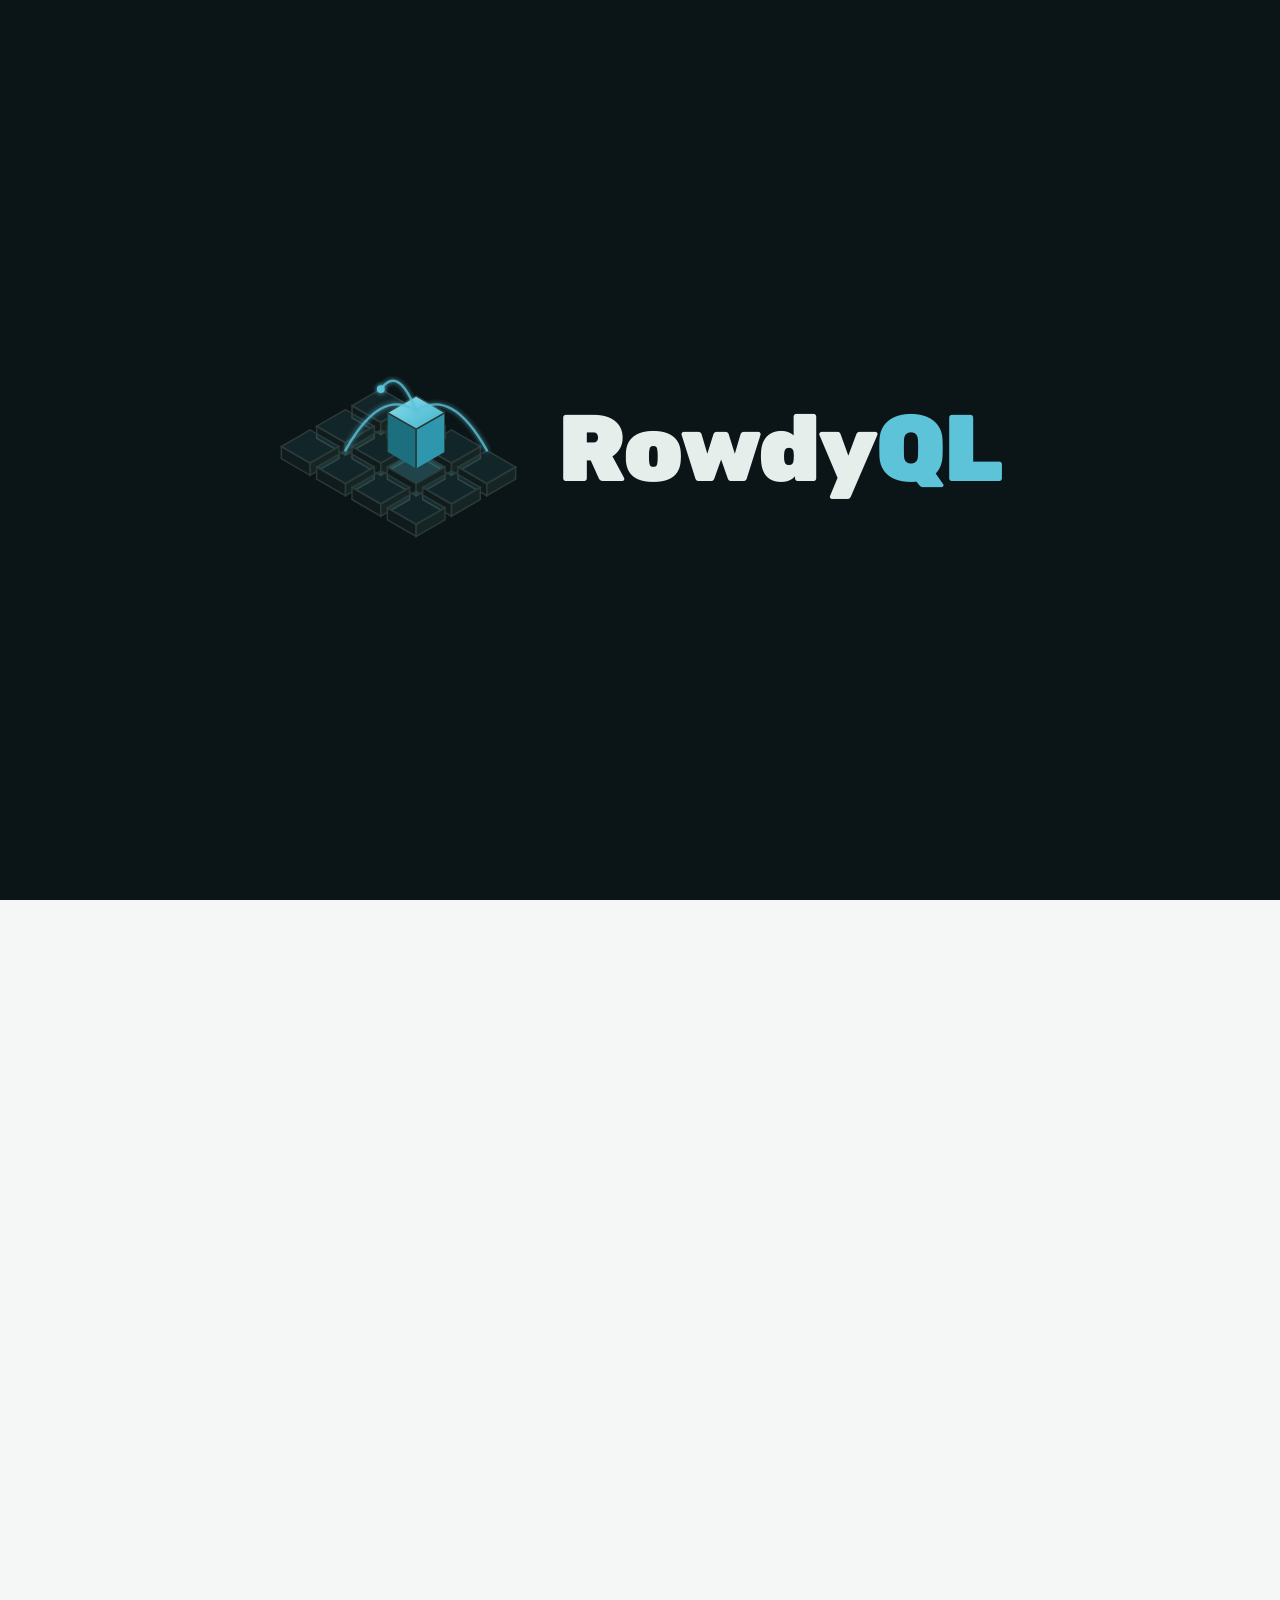
==== commit 89c8d5ef: "Personal area, forgot password, lecturer tools for staff only - Presenter mode and the lecturer-code" ====
--- a/index.html
+++ b/index.html
@@ -681,6 +681,51 @@
 .lsn-ref[open] summary::before{content:"−"}
 .lsn-ref[open] summary{border-bottom:1px solid var(--line)}
 .lsn-ref .tables{padding:1rem}
+/* ==ME== personal area: look, details, password; page background per user */
+:root[data-theme="dark"]{color-scheme:dark}
+@media (prefers-color-scheme: dark){:root:not([data-theme="light"]){color-scheme:dark}}
+html[data-bg="sand"]{--ground:#F6F0E4}html[data-bg="sky"]{--ground:#ECF3FB}html[data-bg="lilac"]{--ground:#F1EEFA}html[data-bg="rose"]{--ground:#FBEFF1}html[data-bg="stone"]{--ground:#F0F0EE}
+@media (prefers-color-scheme: dark){html[data-bg="sand"]:not([data-theme="light"]){--ground:#17140E}html[data-bg="sky"]:not([data-theme="light"]){--ground:#0D1420}html[data-bg="lilac"]:not([data-theme="light"]){--ground:#14121D}html[data-bg="rose"]:not([data-theme="light"]){--ground:#1C1114}html[data-bg="stone"]:not([data-theme="light"]){--ground:#141414}}
+html[data-bg="sand"][data-theme="dark"]{--ground:#17140E}html[data-bg="sky"][data-theme="dark"]{--ground:#0D1420}html[data-bg="lilac"][data-theme="dark"]{--ground:#14121D}html[data-bg="rose"][data-theme="dark"]{--ground:#1C1114}html[data-bg="stone"][data-theme="dark"]{--ground:#141414}
+.me-open{display:inline-flex;align-items:center;gap:.5rem;background:none;border:0;padding:0;margin:0;font:inherit;color:inherit;cursor:pointer;border-radius:999px;min-height:32px}
+.me-open:hover #userName,.me-open:focus-visible #userName{text-decoration:underline;text-underline-offset:3px}
+.me-page{position:fixed;inset:0;z-index:85;background:var(--ground);color:var(--ink);overflow:auto}
+.me-wrap{max-width:780px;margin:0 auto;padding:1.4rem 1.2rem 5rem;display:flex;flex-direction:column;gap:1rem}
+.me-head{display:flex;align-items:center;gap:1rem;padding:.4rem 0 .6rem}
+.me-head .who{display:flex;flex-direction:column;min-width:0;flex:1}
+.me-head .who b{font-family:var(--display);font-weight:800;font-size:1.5rem;line-height:1.2;overflow-wrap:anywhere}
+.me-head .who span{color:var(--muted);font-size:.9rem;overflow-wrap:anywhere}
+.me-card{background:var(--surface);border:1px solid var(--line);border-radius:14px;padding:1.1rem 1.2rem 1.2rem;display:flex;flex-direction:column;gap:.75rem}
+.me-card h3{font-size:1.05rem}
+.me-lbl{font-size:.85rem;color:var(--muted);font-weight:500;margin-top:.2rem}
+.me-av{--av-bg:var(--accent);--av-fg:var(--on-accent);width:2.6rem;height:2.6rem;border-radius:50%;background:var(--av-bg);color:var(--av-fg);display:grid;place-items:center;font-family:var(--display);font-weight:800;font-size:1.15rem;line-height:1;flex:none;user-select:none;transition:transform .2s,box-shadow .2s}
+.me-av.gl{font-family:"Cambria Math","STIX Two Math","Segoe UI Symbol","Noto Sans Math",serif;font-weight:700;font-size:1.45rem}
+.me-av.big{width:4.2rem;height:4.2rem;font-size:1.8rem}
+.me-av.big.gl{font-size:2.3rem}
+.me-avgrid{display:grid;grid-template-columns:repeat(6,max-content);gap:.35rem}
+@media (max-width:360px){.me-avgrid{grid-template-columns:repeat(4,max-content)}}
+.me-swgrid{display:flex;flex-wrap:wrap;gap:.35rem}
+.me-avgrid button,.me-swgrid button{background:none;border:0;padding:.25rem;border-radius:50%;cursor:pointer;display:grid;place-items:center;min-width:44px;min-height:44px}
+.me-sw{width:2.2rem;height:2.2rem;border-radius:50%;border:1px solid var(--line);display:block;transition:transform .2s,box-shadow .2s}
+.me-avgrid button:hover .me-av,.me-swgrid button:hover .me-sw{transform:scale(1.08)}
+.me-avgrid button[aria-checked="true"] .me-av,.me-swgrid button[aria-checked="true"] .me-sw{box-shadow:0 0 0 3px var(--surface),0 0 0 5px var(--accent)}
+.me-seg{display:inline-flex;flex-wrap:wrap;gap:.25rem;background:var(--surface2);padding:.25rem;border-radius:999px;align-self:flex-start;max-width:100%}
+.me-seg button{border:0;background:transparent;border-radius:999px;padding:.35rem .9rem;min-height:40px;font:inherit;font-size:.92rem;color:var(--ink);cursor:pointer}
+.me-seg button[aria-checked="true"]{background:var(--accent);color:var(--on-accent)}
+.me-hint{font-size:.85rem;color:var(--muted);margin:0}
+.me-hint:empty{display:none}
+.me-row{display:grid;grid-template-columns:repeat(auto-fit,minmax(210px,1fr));gap:.3rem .9rem}
+.me-f{display:flex;flex-direction:column;gap:.3rem;font-size:.86rem;color:var(--muted)}
+.me-f input,.me-f textarea,.me-f select{font:inherit;font-size:1rem;color:var(--ink);background:var(--surface);border:1px solid var(--line);border-radius:10px;padding:.55rem .7rem;min-height:44px;width:100%}
+.me-f textarea{min-height:4.6rem;resize:vertical}
+.me-f input:focus,.me-f textarea:focus,.me-f select:focus{outline:0;border-color:var(--accent);box-shadow:0 0 0 3px var(--accent-soft)}
+.me-f input[readonly]{background:var(--surface2);color:var(--muted)}
+.me-f input.bad{border-color:var(--bad)}
+.me-f .err{color:var(--bad);font-size:.8rem;min-height:1.1em}
+.gate .fp-link{align-self:flex-end;margin-top:-.5rem;padding:.2rem .4rem;min-height:36px;font-size:.88rem}
+/* LTR fields (email, password) in the RTL form: the check mark goes to the side the text does not start from */
+.gate[dir="rtl"] .f input[dir="ltr"]{padding-right:2.3rem}
+.gate[dir="rtl"] .f input[dir="ltr"]~.tick{inset-inline-end:auto;inset-inline-start:.85rem}
 </style>
 
 <script>/* diagnostics: on-screen error banner only when the URL contains ?debug (otherwise errors go to the console as usual) */
@@ -744,11 +789,11 @@
   <button type="button" class="now" id="nowPill" hidden aria-haspopup="menu"><span class="dots" id="nowDots"></span><b id="nowTitle"></b><span class="pos" id="nowPos"></span></button>
   <div class="tools">
     <button class="btn small ghost" id="btnToc" aria-pressed="false">☰ <span id="btnTocT"></span></button>
-    <button class="btn small ghost" id="btnPresent" data-i18n="present"></button>
-    <button class="btn small ghost" id="btnTeacher" title="Teacher" data-only="campus">🔑 <span data-i18n="teacher"></span></button>
+    <button class="btn small ghost" id="btnPresent" data-i18n="present" hidden></button>
+    <button class="btn small ghost" id="btnTeacher" title="Teacher" data-only="campus" hidden>🔑 <span data-i18n="teacher"></span></button>
     <button class="btn small ghost" id="btnDash" hidden>📋 <span data-i18n="d_btn"></span></button>
     <button class="btn small primary" id="btnLang">EN</button>
-    <span class="userchip" id="userChip" hidden><i id="userInit"></i><span id="userName"></span><button class="btn small ghost" id="btnOut" style="min-height:30px;padding:.1rem .5rem" data-i18n="g_signout"></button></span>
+    <span class="userchip" id="userChip" hidden><button type="button" class="me-open" id="btnMe"><i id="userInit"></i><span id="userName"></span></button><button class="btn small ghost" id="btnOut" style="min-height:30px;padding:.1rem .5rem" data-i18n="g_signout"></button></span>
   </div>
 </header>
 <div class="progress"><i id="prog"></i></div>
@@ -1083,10 +1128,6 @@
       </div>
       <details class="lsn-ref"><summary data-i18n="ref_ride"></summary><div class="tables" data-ref="ride"></div></details>
       <div class="exlist" id="exList"></div>
-      <div data-only="campus">
-        <div style="height:1rem"></div>
-        <div class="note" data-i18n="ex_note"></div>
-      </div>
     </section>
 
     <section class="sec" id="r-exercises2" data-title="nav_r_ex2">
@@ -1356,6 +1397,7 @@
 sync_on:"ההתקדמות נשמרת לחשבון",
 
 ex3_h2:"תרגילים 7 עד 12", ex3_lede:"Self-Join ושאלות ברמת מבחן. אותם כללים: רמז אחרי ניסיון, הפתרון אחרי שניים.", nav_r_ex2:"תרגילים 7 עד 12", ref_ride:"הסכמה: RideOn", ref_toy:"הטבלאות: Students, Courses, Enroll", ls_intro1:"למה בסיס נתונים", ls_intro2:"סכמה ושאילתה ראשונה", ls_intro3:"בדיקה עצמית", ls_ra1:"σ ו-π: בחירה והטלה", ls_ra2:"∪ ∩ − ו-×: קבוצות ומכפלה", ls_ra3:"⋈ ו-ρ: צירוף וכינוי", ls_ra4:"÷ חילוק, וקריאת ביטוי", ls_ra5:"RideOn והמחשבון", ls_ra6:"תרגילים 1 עד 6", ls_ra7:"תרגילים 7 עד 12", ls_ra8:"בדיקה עצמית", ls_min:"{m} דק'", ls_upnext:"הבא בתור", ls_next:"לשיעור הבא", ls_next_ch:"לפרק הבא", ls_home:"חזרה לבית", ls_more:"זה הכל לעכשיו. השיעורים הבאים בדרך.", ls_count:"{n} שיעורים · {m} דק'", ch_n:"פרק {n}", ls_later:"בהמשך הקורס",
+me_title:"אזור אישי", me_look:"מראה", me_avatar:"אווטאר", me_av_ini:"האות הראשונה של השם", me_bg:"צבע רקע", bg_mint:"מנטה", bg_sand:"חול", bg_sky:"שמיים", bg_lilac:"לילך", bg_rose:"ורד", bg_stone:"אבן", me_mode:"תצוגה", me_m_system:"כמו במכשיר", me_m_light:"יום", me_m_dark:"לילה", me_m_auto:"לפי שעה", me_m_auto_s:"יום בין 07:00 ל-19:00, לילה בשאר השעות.", me_details:"פרטים אישיים", me_save:"שמירה", me_saved:"נשמר.", me_pass:"סיסמה", me_pass_why:"נשלח קוד לאימייל שלכם, ואיתו קובעים סיסמה חדשה.", me_send:"שלחו לי קוד", me_sent:"שלחנו קוד ל-{e}.", me_resend:"שליחה מחדש", me_code:"הקוד מהאימייל", me_new:"סיסמה חדשה", me_new2:"שוב, לאימות", me_update:"עדכון סיסמה", me_pw_ok:"הסיסמה עודכנה.", me_demo:"במצב הדגמה אין סיסמה לשנות.", e_code:"הקוד לא נכון או שפג תוקפו.", e_same:"זו הסיסמה הנוכחית. בחרו אחרת.", e_match:"הסיסמאות לא זהות.", e_wait:"אפשר לבקש שוב בעוד דקה.", g_forgot:"שכחתי סיסמה", fp_h:"איפוס סיסמה", fp_why:"נשלח קישור לאיפוס לאימייל שנרשמתם איתו.", fp_go:"שליחת קישור", fp_ok:"אם האימייל רשום אצלנו, שלחנו אליו קישור לאיפוס.", fp_back:"חזרה לכניסה", fp_demo:"במצב הדגמה לא נשלחים מיילים.", fp_expired:"הקישור כבר לא בתוקף. אפשר לבקש קישור חדש.", np_h:"סיסמה חדשה", lq_reset:"קישור איפוס יוצא לאימייל",
 },
 en: {
 brand_sub:"Databases and SQL, from zero", tab_home:"Home", tab_intro:"Intro", tab_ra:"Relational Algebra",
@@ -1596,6 +1638,7 @@
 sync_on:"Progress is saved to your account",
 
 ex3_h2:"Exercises 7 to 12", ex3_lede:"Self-joins and exam-level questions. Same rules: a hint after one attempt, the solution after two.", nav_r_ex2:"Exercises 7–12", ref_ride:"Schema: RideOn", ref_toy:"Tables: Students, Courses, Enroll", ls_intro1:"Why a database", ls_intro2:"Schema and a first query", ls_intro3:"Self-check", ls_ra1:"σ and π: select and project", ls_ra2:"∪ ∩ − and ×: sets and product", ls_ra3:"⋈ and ρ: join and rename", ls_ra4:"÷ division, and reading an expression", ls_ra5:"RideOn and the calculator", ls_ra6:"Exercises 1–6", ls_ra7:"Exercises 7–12", ls_ra8:"Self-check", ls_min:"{m} min", ls_upnext:"Up next", ls_next:"Next lesson", ls_next_ch:"Next chapter", ls_home:"Back home", ls_more:"That's all for now. More lessons are on the way.", ls_count:"{n} lessons · {m} min", ch_n:"Chapter {n}", ls_later:"Later in the course",
+me_title:"My area", me_look:"Look", me_avatar:"Avatar", me_av_ini:"Your initial", me_bg:"Background", bg_mint:"Mint", bg_sand:"Sand", bg_sky:"Sky", bg_lilac:"Lilac", bg_rose:"Rose", bg_stone:"Stone", me_mode:"Display", me_m_system:"Like my device", me_m_light:"Day", me_m_dark:"Night", me_m_auto:"By the hour", me_m_auto_s:"Day from 07:00 to 19:00, night the rest of the time.", me_details:"Personal details", me_save:"Save", me_saved:"Saved.", me_pass:"Password", me_pass_why:"We'll email you a code; use it to set a new password.", me_send:"Send me a code", me_sent:"We sent a code to {e}.", me_resend:"Send again", me_code:"Code from the email", me_new:"New password", me_new2:"Again, to confirm", me_update:"Update password", me_pw_ok:"Password updated.", me_demo:"Demo mode has no password to change.", e_code:"The code is wrong or has expired.", e_same:"That's your current password. Pick another.", e_match:"The passwords don't match.", e_wait:"You can ask again in a minute.", g_forgot:"Forgot password", fp_h:"Reset password", fp_why:"We'll send a reset link to the email you signed up with.", fp_go:"Send link", fp_ok:"If this email is registered, we sent it a reset link.", fp_back:"Back to sign in", fp_demo:"Demo mode sends no emails.", fp_expired:"That link is no longer valid. You can request a new one.", np_h:"New password", lq_reset:"a reset link goes out to the email",
 }};
 
 /* =========================== CAMPUS LAYER =========================== */
@@ -1619,7 +1662,6 @@
 st3_s:"תרגול · מפגשים 10 עד 11",
 st4_s:"בהרצאה עם ד\"ר אלקובי בלבד",
 hello_next:"המפגש הקרוב: {d} · {t}",
-ex_note:"<b>איך זה עובד בכיתה:</b> הרמזים נפתחים אחרי ניסיון ראשון, הפתרון המלא אחרי שני ניסיונות או עם קוד המרצה. מי שהחמיץ את המפגש יכול לחזור לכאן אחרי שהקוד שוחרר.",
 tl1:"סביבת עבודה: התקנה, טעינת סכמות, שאילתות ראשונות",
 tl2:"אלגברה רלציונית 1: קבוצות, σ, π, ∪, ∩, −, ×",
 tl3:"אלגברה רלציונית 2: צירופים, ÷, ρ, גשר ל-SQL",
@@ -1644,7 +1686,6 @@
 de_p2:"המתמטיקה שמאחורי הבחירות האלה היא <strong>אלגברה רלציונית</strong>: שפה של פעולות על טבלאות (בחירה, הטלה, צירוף). היא הנושא של שני המפגשים הבאים, ובלעדיה SQL נשאר אוסף של דפוסים לשינון.",
 mp_lede:"ארבעה שלבים בקורס, וכל אחד עונה על שאלה אחת. שלושה מהם מתורגלים כאן, ו-SQL הוא לב התרגול: שישה מפגשים של העמקה וחומר שחלקו לא מופיע בהרצאה. ERD נלמד בהרצאה בלבד.",
 cov_dialect:"<b>על הדיאלקט:</b> ההרצאה מלמדת את העקרונות, לפעמים בסינטקס MySQL, וזה נכון לכל דבר עקרוני. בכל מה שנוגע לסינטקס בפועל, במטלות ובמבחן, מיישרים לפי התרגול: SQL Server.",
-ex_locked:"הפתרון המלא נפתח אחרי שני ניסיונות, או עם קוד מרצה.",
 l_sub:"ברוכים הבאים ל-RowdyQL, סביבת התרגול של הקורס תכנון בסיסי נתונים. הג'יבריש שלמעלה יהיה בקרוב שפת האם שלכם: מתחילים מאפס, בלי להניח שום ידע קודם, ומתקדמים צעד אחר צעד עד לשאילתות שמשלבות כמה טבלאות, תת-שאילתות ופונקציות חלון, ועד לתכנון נכון של מסד נתונים. כל נושא מגיע עם ממחיש שאפשר לגעת בו, תרגיל שנבדק ברגע, ושאלות ברמת המבחן וברמת ראיונות עבודה.",
 l_how:[["פותחים חשבון","ותוך דקה אתם בפנים."],["לומדים לפי המפגשים","ובקצב שלכם, כמה שתרצו."],["מתרגלים עד שזה יושב","פותרים תרגילים ובחינות."]],
 l_feat:[["σ π ⋈","ממחישים חיים","כל אופרטור ופעולה עם אנימציה על טבלאות אמיתיות. רואים מה קורה לשורות, לא רק קוראים על זה."],["✓","תרגילים שנבדקים מיד","הבדיקה משווה תוצאות, לא טקסט. יש יותר מדרך אחת נכונה, וכולן מתקבלות."],["?","שאלות בסגנון המבחן","שש אפשרויות, מלכודות אמיתיות, והסבר מיד אחרי הבחירה."],["↻","התקדמות שנשמרת","מהמחשב בכיתה לטאבלט בבית. איפה שעצרתם, שם ממשיכים."]],
@@ -1673,7 +1714,6 @@
 st3_s:"Tutorial · sessions 10 to 11",
 st4_s:"Lecture with Dr. Alkobi only",
 hello_next:"Next session: {d} · {t}",
-ex_note:"<b>How this works in class:</b> hints unlock after the first attempt, the full solution after two attempts or with the teacher code. Whoever missed the session can come back here once the code is released.",
 tl1:"Working environment: install, load schemas, first queries",
 tl2:"Relational algebra 1: sets, σ, π, ∪, ∩, −, ×",
 tl3:"Relational algebra 2: joins, ÷, ρ, bridge to SQL",
@@ -1698,7 +1738,6 @@
 de_p2:"The mathematics behind those decisions is <strong>relational algebra</strong>: a language of operations on tables (select, project, join). It is the subject of the next two sessions, and without it SQL stays a pile of patterns to memorize.",
 mp_lede:"Four stages in the course, each answering one question. Three of them are practiced here, and SQL is the heart of the tutorial: six sessions of depth, part of it material the lecture does not cover. ERD is taught in the lecture only.",
 cov_dialect:"<b>On dialect:</b> the lecture teaches the principles, sometimes in MySQL syntax, and that holds for everything conceptual. For actual syntax, in homework and in the exam, we align with the tutorial: SQL Server.",
-ex_locked:"The full solution unlocks after two attempts, or with the teacher code.",
 l_sub:"Welcome to RowdyQL, the practice environment of the Database Design course. The jargon above will soon be your mother tongue: you start from zero, with no prior knowledge assumed, and move step by step up to queries that combine several tables, subqueries and window functions, and to designing a database properly. Every topic comes with a visualizer you can touch, an exercise checked on the spot, and questions at exam level and at job-interview level.",
 l_how:[["Create an account","and you're in within a minute."],["Learn by session","at your own pace, as much as you like."],["Practice until it sticks","Solve exercises and tests."]],
 l_feat:[["σ π ⋈","Live visualizers","Every operator and clause animated on real tables. You see what happens to the rows instead of reading about it."],["✓","Exercises checked instantly","The checker compares results, not text. There is more than one right answer, and all of them count."],["?","Exam-style questions","Six options, real traps, and an explanation right after you choose."],["↻","Progress that follows you","From the classroom computer to the tablet at home. Where you stopped is where you continue."]],
@@ -3597,7 +3636,7 @@
   $('#btnTeacher').innerHTML = '🔑 ' + (teacher ? t('teacher_on') : t('teacher'));
   renderHero(); renderAnomaly(); renderSchema(); renderLists(); renderQuiz('quizIntro','intro');
   renderRaData(); renderSelect(); renderProject(); renderJoin(); renderDivide(); renderTree(); renderRaV2(); renderQuiz('quizRa','ra'); renderHome();
-  renderRail(); renderSpine(); renderLessonBar(); renderLessonEnd(); applyRail(); store('dbs_lang', lang); updateNav(false);
+  renderRail(); renderSpine(); renderLessonBar(); renderLessonEnd(); applyRail(); applyPrefs(); $('#btnMe').title = t('me_title'); store('dbs_lang', lang); updateNav(false);
   gateRefresh();
 }
 $('#btnLang').addEventListener('click', () => { lang = lang === 'he' ? 'en' : 'he'; applyLang(); });
@@ -3637,19 +3676,21 @@
 ['#lnkIn','#ctaIn'].forEach(sel => $(sel).addEventListener('click', startIn));
 $('#lnkLang').addEventListener('click', () => $('#btnLang').click());
 
-function chaptersHtml(){ if (W.mode === 'in') return ''; return CH.map((k, i) => '<span class="' + (i < W.ch ? 'done' : i === W.ch ? 'cur' : '') + '">' + (i+1) + ' · ' + t(k) + '</span>').join(''); }
+function chaptersHtml(){ if (W.mode !== 'up') return ''; return CH.map((k, i) => '<span class="' + (i < W.ch ? 'done' : i === W.ch ? 'cur' : '') + '">' + (i+1) + ' · ' + t(k) + '</span>').join(''); }
 function field(id, key, type, extra){ return '<label class="f"><span>' + t(key) + '</span><input id="' + id + '" type="' + type + '" ' + (extra || '') + '><span class="tick">✓</span><span class="err" id="e_' + id + '"></span></label>'; }
 function seg(name, opts){ return '<div class="seg">' + opts.map(o => '<label><input type="radio" name="' + name + '" value="' + o[0] + '"' + (W.d[name] === o[0] ? ' checked' : '') + '><span>' + t(o[1]) + '</span></label>').join('') + '</div>'; }
 function recordStrip(cur){ const cols = ONB.map(k => [k, ONB_COL[k]]); return '<div class="record"><div class="rh">' + cols.map(c => '<span>' + c[1] + '</span>').join('') + '</div><div class="rr">' + cols.map(c => { const v = W.d[c[0]]; const cls = c[0] === cur ? 'cur' : (v ? '' : 'empty'); const txt = v ? esc(String(v).slice(0,16)) + (String(v).length > 16 ? '…' : '') : (W.skipped[c[0]] ? 'NULL' : '…'); return '<span class="' + cls + '">' + txt + '</span>'; }).join('') + '</div></div>'; }
 function navBtns(nextKey, showBack, skippable){ return '<div class="skiprow">' + (showBack ? '<button type="button" class="gbtn ghost" id="wBack">' + t('w_back') + '</button>' : '<span></span>') + '<div class="controls">' + (skippable ? '<button type="button" class="gbtn ghost skip" id="wSkip">' + t('w_skip') + '</button>' : '') + '<button type="submit" class="go" id="gGo">' + t(nextKey) + '</button></div></div>'; }
 function reviewTable(){ const d = W.d; const rows = [['Email', d.email], ['FirstName', d.first], ['LastName', d.last], ['BirthDate', d.birth], ['PasswordHash', 'bcrypt(••••••••)'], ['Consent', 'TRUE'], ...(ONB.includes('year') ? [['StudyYear', d.year || 'NULL'], ['Semester', d.sem || 'NULL']] : []), ['Goals', d.goals || 'NULL'], ['Interests', d.interests || 'NULL'], ['RegisteredAt', 'SYSDATETIME()']]; return '<div class="record">' + rows.map((r, i) => '<div class="rr2" style="--i:' + i + '"><span>' + r[0] + '</span><span' + (r[1] === 'NULL' ? ' class="empty"' : '') + '>' + esc(r[1]) + '</span></div>').join('') + '</div>'; }
 
-function wizProgress(){ const total = 7 + ONB.length; let done = 0; if (W.mode === 'in') done = 0; else if (W.ch === 0) done = W.sub; else if (W.ch === 1) done = 5; else if (W.ch === 2) done = 6 + W.sub; else done = 6 + ONB.length; const bar = $('#wprogI'); if (bar) bar.style.width = (W.mode === 'in' ? 0 : Math.round(100 * (done + 1) / total)) + '%'; $('.wprog').hidden = W.mode === 'in'; }
+function wizProgress(){ const total = 7 + ONB.length; let done = 0; if (W.mode !== 'up') done = 0; else if (W.ch === 0) done = W.sub; else if (W.ch === 1) done = 5; else if (W.ch === 2) done = 6 + W.sub; else done = 6 + ONB.length; const bar = $('#wprogI'); if (bar) bar.style.width = (W.mode !== 'up' ? 0 : Math.round(100 * (done + 1) / total)) + '%'; $('.wprog').hidden = W.mode !== 'up'; }
 function wizRender(){
   const host = $('#stepHost'); clearTimeout(skipTimer); $('#chapters').innerHTML = chaptersHtml(); wizProgress(); $('#gMsg').hidden = true; $('#gOut').textContent = ''; $('#gTable').innerHTML = '';
   let h = '', focus = null, captcha = false;
   if (W.mode === 'in') {
-    h = '<div class="wstep"><h2>' + t('g_signin') + '</h2><p class="why">' + t('in_why') + '</p>' + field('gEmail','g_email','email','autocomplete="email" dir="ltr" value="' + esc(W.d.email) + '"') + field('gPass','g_pass_in','password','autocomplete="current-password" dir="ltr"') + navBtns('g_go_in', false, false) + '<button type="button" class="gbtn ghost" id="wToUp">' + t('in_to_up') + '</button></div>'; focus = 'gEmail'; captcha = true;
+    h = '<div class="wstep"><h2>' + t('g_signin') + '</h2><p class="why">' + t('in_why') + '</p>' + field('gEmail','g_email','email','autocomplete="email" dir="ltr" value="' + esc(W.d.email) + '"') + field('gPass','g_pass_in','password','autocomplete="current-password" dir="ltr"') + '<button type="button" class="gbtn ghost fp-link" id="wForgot">' + t('g_forgot') + '</button>' + navBtns('g_go_in', false, false) + '<button type="button" class="gbtn ghost" id="wToUp">' + t('in_to_up') + '</button></div>'; focus = 'gEmail'; captcha = true;
+  } else if (W.mode === 'reset') {
+    h = '<div class="wstep"><h2>' + t('fp_h') + '</h2><p class="why">' + t('fp_why') + '</p>' + field('gEmail','g_email','email','autocomplete="email" dir="ltr" value="' + esc(W.d.email) + '"') + navBtns('fp_go', false, false) + '<button type="button" class="gbtn ghost" id="wToIn2">' + t('fp_back') + '</button></div>'; focus = 'gEmail'; captcha = true;
   } else if (W.ch === 0) {
     const subs = [['gEmail','g_email','email','autocomplete="email" dir="ltr"','d_email_why','email'], ['gPass','g_pass','password','autocomplete="new-password" dir="ltr"','d_pass_why','pass'], ['gFirst','g_first','text','autocomplete="given-name" maxlength="30"','d_first_why','first'], ['gLast','g_last','text','autocomplete="family-name" maxlength="30"','d_last_why','last'], ['gBirth','g_birth','date','dir="ltr" min="1926-01-01" max="2012-12-31"','d_birth_why','birth']];
     const sd = subs[W.sub];
@@ -3671,6 +3712,8 @@
   const skip = $('#wSkip'); if (skip) { skipTimer = setTimeout(() => skip.classList.add('on'), 7000); skip.addEventListener('click', persuade); }
   const toIn = $('#wToIn'); if (toIn) toIn.addEventListener('click', startIn);
   const toUp = $('#wToUp'); if (toUp) toUp.addEventListener('click', startUp);
+  const fg = $('#wForgot'); if (fg) fg.addEventListener('click', () => { readInputs(); W.mode = 'reset'; wizRender(); });
+  const toIn2 = $('#wToIn2'); if (toIn2) toIn2.addEventListener('click', startIn);
   host.querySelectorAll('input,textarea').forEach(inp => { inp.addEventListener('input', () => { inp.dataset.touched = '1'; typeFoot(); readInputs(); validateStep(false); renderLive(); }); inp.addEventListener('change', () => { readInputs(); validateStep(false); renderLive(); }); });
   readInputs(); validateStep(false); renderLive();
   if (focus && $('#' + focus)) setTimeout(() => $('#' + focus).focus(), 60);
@@ -3681,6 +3724,7 @@
   let ok = true; const d = W.d;
   const okEmail = validEmail(d.email) && (!DBS_CONFIG.requireEmailDomain || d.email.toLowerCase().endsWith('@' + DBS_CONFIG.requireEmailDomain.toLowerCase()));
   if (W.mode === 'in') { setErr('gEmail', okEmail, 'e_email', showAll); ok = okEmail && d.pass.length >= 1; }
+  else if (W.mode === 'reset') { setErr('gEmail', okEmail, 'e_email', showAll); ok = okEmail; }
   else if (W.ch === 0) { if (W.sub === 0) { setErr('gEmail', okEmail, 'e_email', showAll); ok = okEmail; } else if (W.sub === 1) { const okP = d.pass.length >= 8; setErr('gPass', okP, 'e_pass', showAll); ok = okP; } else if (W.sub === 2) { const okF = NAME_RE.test(d.first); setErr('gFirst', okF, 'e_name', showAll); ok = okF; } else if (W.sub === 3) { const okL = NAME_RE.test(d.last); setErr('gLast', okL, 'e_name', showAll); ok = okL; } else { const okB = validBirth(d.birth); setErr('gBirth', okB, 'e_birth', showAll); ok = okB; } }
   else if (W.ch === 1) ok = d.consent;
   else if (W.ch === 2) { const k = ONB[W.sub]; ok = (k === 'year' || k === 'sem') ? !!d[k] : true; }
@@ -3692,9 +3736,10 @@
 function persuade(){ const d = el('div','persuade'); d.innerHTML = '<div><h3>' + t('p_h') + '</h3><p>' + t('p_body') + '</p><div class="controls"><button type="button" class="gbtn primary" id="pStay">' + t('p_stay') + '</button><button type="button" class="gbtn ghost" id="pSkip">' + t('p_skip') + '</button></div></div>'; document.body.appendChild(d); $('#pStay').addEventListener('click', () => { d.remove(); const f = $('#gText'); if (f) f.focus(); }); $('#pSkip').addEventListener('click', () => { d.remove(); const k = ONB[W.sub]; W.skipped[k] = true; W.d[k] = ''; wizAdvance(); }); }
 
 function renderLive(){
-  const pre = $('#gLive'); if (!pre) return; const d = W.d; const nowKey = W.mode === 'in' ? 'email' : W.ch === 0 ? ['email','pass','first','last','birth'][W.sub] : W.ch === 1 ? 'consent' : W.ch === 2 ? ONB[W.sub] : ''; const NOW = (k, html) => k === nowKey ? "<span class='now'>" + html + "</span>" : html;
+  const pre = $('#gLive'); if (!pre) return; const d = W.d; const nowKey = W.mode !== 'up' ? 'email' : W.ch === 0 ? ['email','pass','first','last','birth'][W.sub] : W.ch === 1 ? 'consent' : W.ch === 2 ? ONB[W.sub] : ''; const NOW = (k, html) => k === nowKey ? "<span class='now'>" + html + "</span>" : html;
   const S = x => x ? "<span class='s'>'" + esc(x) + "'</span>" : "<span class='c'>NULL</span>"; const N = x => x ? "<span class='n'>" + esc(x) + "</span>" : "<span class='c'>NULL</span>"; const cur = "<span class='cur'></span>"; const clip = x => x.length > 28 ? x.slice(0,28) + '…' : x;
   if (W.mode === 'in') { pre.innerHTML = "<span class='c'>-- " + t('lq_pw') + "</span>\n<span class='k'>SELECT</span> *\n<span class='k'>FROM</span> Students\n<span class='k'>WHERE</span> Email = " + S(d.email) + "\n  <span class='k'>AND</span> PasswordHash = " + S(d.pass ? '•'.repeat(Math.min(d.pass.length, 12)) : '') + ";" + cur; return; }
+  if (W.mode === 'reset') { pre.innerHTML = "<span class='c'>-- " + t('lq_reset') + "</span>\n<span class='k'>UPDATE</span> Students\n<span class='k'>SET</span> ResetToken = <span class='n'>NEWID()</span>\n<span class='k'>WHERE</span> Email = " + S(d.email) + ";" + cur; return; }
   const cols = ['Email'], vals = [NOW('email', S(d.email))];
   if (W.ch > 0 || W.sub >= 1) { cols.push('PasswordHash'); vals.push(NOW('pass', d.pass ? "<span class='s'>'bcrypt(" + '•'.repeat(Math.min(d.pass.length, 10)) + ")'</span>" : "<span class='c'>NULL</span>")); }
   if (W.ch > 0 || W.sub >= 2) { cols.push('FirstName'); vals.push(NOW('first', S(d.first))); }
@@ -3719,6 +3764,10 @@
   W.busy = true; validateStep(false); gateMsg(t('g_working'), false); gateOut('<span class="c">…</span>');
   const d = W.d;
   try {
+    if (W.mode === 'reset') {
+      if (sb) { const { error } = await sb.auth.resetPasswordForEmail(d.email, { redirectTo: location.origin + location.pathname + '?reset=1', captchaToken: captchaToken || undefined }); if (error) throw error; }
+      gateOut('<b>(1 row affected)</b>'); gateMsg(t(sb ? 'fp_ok' : 'fp_demo'), false); resetCaptcha(); W.busy = false; validateStep(false); return;
+    }
     if (W.mode === 'up') {
       const meta = { full_name: fullName(), first_name: d.first, last_name: d.last, birth_date: d.birth, study_year: d.year ? +d.year : null, semester: d.sem || null, goals: d.goals || null, interests: d.interests || null, consent_at: new Date().toISOString(), consent_version: DBS_CONFIG.termsVersion };
       if (sb) { const { data, error } = await sb.auth.signUp({ email: d.email, password: d.pass, options: { data: meta, captchaToken: captchaToken || undefined } }); if (error) throw error; showRow(); gateOut('<b>(1 row affected)</b>'); gateMsg(t(data.session ? 'g_ok_in' : 'g_ok_up', {n: fullName()}), false); if (data.session) { session = data.session; await loadProfile(); setTimeout(onSession, 900); } }
@@ -3730,7 +3779,7 @@
   } catch (err) {
     resetCaptcha(); W.busy = false; validateStep(false);
     const m = String((err && err.message) || err).toLowerCase(); gateOut('<span style="color:#F28B7E">ERROR</span>');
-    gateMsg(t(m.includes('captcha') ? 'g_err_captcha' : m.includes('already') || m.includes('registered') ? 'g_err_exists' : m.includes('invalid') || m.includes('bad') || m.includes('credentials') ? 'g_err_in' : 'g_err_gen'), true);
+    gateMsg(t(m.includes('security purposes') || m.includes('rate limit') ? 'e_wait' : m.includes('captcha') ? 'g_err_captcha' : m.includes('already') || m.includes('registered') ? 'g_err_exists' : m.includes('invalid') || m.includes('bad') || m.includes('credentials') ? 'g_err_in' : 'g_err_gen'), true);
   }
 });
 
@@ -3776,12 +3825,14 @@
 
 /* ---- session ---- */
 async function loadProfile(){ if (!sb || !session || !session.user) return; try { const { data } = await sb.from('profiles').select('full_name, study_year, semester, role').eq('id', session.user.id).maybeSingle(); profile = data || { full_name: (session.user.user_metadata || {}).full_name || session.user.email }; } catch(e) { profile = { full_name: session.user.email }; }
-  try { const { data: st } = await sb.from('profiles').select('status,status_note').eq('id', session.user.id).maybeSingle(); if (st) Object.assign(profile, st); } catch(e) {} }
+  try { const { data: st } = await sb.from('profiles').select('status,status_note').eq('id', session.user.id).maybeSingle(); if (st) Object.assign(profile, st); } catch(e) {}
+  /* personal details: optional columns (onboarding and names migrations), each read on its own so a missing one does not hide the rest */
+  for (const cols of ['first_name,last_name,birth_date', 'goals,interests']) { try { const { data: dt, error } = await sb.from('profiles').select(cols).eq('id', session.user.id).maybeSingle(); if (dt && !error) Object.assign(profile, dt); } catch(e) {} } }
 function onSession(){
   if (session && profile && profile.status === 'blocked') { if (sb) { try { sb.auth.signOut(); } catch(e) {} } session = null; profile = null; location.hash = '#signin'; setTimeout(() => gateMsg(t('g_blocked'), true), 400); }
   const on = !!session; $('#gate').hidden = on; $('#userChip').hidden = !on; document.documentElement.classList.toggle('gated', !on); if (on) { window.scrollTo({top:0}); setTimeout(() => updateNav(false), 50); }
-  const isTeacher = !!(profile && profile.role === 'teacher'); $('#btnDash').hidden = !(on && isTeacher); $('#btnPresent').hidden = EDITION === 'public' && !isTeacher;
-  if (on) { const name = (profile && profile.full_name) || ''; $('#userName').textContent = name; $('#userInit').textContent = (name.trim()[0] || '?').toUpperCase(); if (isTeacher && !teacher) { teacher = true; applyLang(); } markDay(); if (sb && session.user) { pullProgress().then(() => { applyLang(); setUnit('home'); sideNotice(); savedPopup(); }); logVisit(); } else { setUnit('home'); sideNotice(); savedPopup(); } }
+  const isTeacher = !!(profile && profile.role === 'teacher'); $('#btnDash').hidden = !(on && isTeacher); $('#btnPresent').hidden = !isTeacher; $('#btnTeacher').hidden = !isTeacher; /* lecturer tools are for staff only, in every edition */
+  if (on) { const name = (profile && profile.full_name) || ''; $('#userName').textContent = name; applyPrefs(); if (isTeacher && !teacher) { teacher = true; applyLang(); } markDay(); if (sb && session.user) { pullProgress().then(() => { applyLang(); setUnit('home'); sideNotice(); savedPopup(); }); logVisit(); } else { setUnit('home'); sideNotice(); savedPopup(); } }
   else { W.busy = false; if (location.hash === '#signup') startUp(); else if (location.hash === '#signin') startIn(); else gateView('landing'); startDemo(); if (built) { $('#gate').classList.add('built'); $('#gateLogo').classList.add('show'); } }
 }
 $('#btnOut').addEventListener('click', async () => { if (sb) await sb.auth.signOut(); session = null; profile = null; try { localStorage.removeItem('dbs_profile'); } catch(e){} onSession(); });
@@ -3876,6 +3927,132 @@
   try { await loadDash(); renderDash(); } catch(e) { $('#dashBody').textContent = t('g_err_gen') + ' (' + ((e && e.message) || e) + ')'; }
 }
 
+/* =========================== PERSONAL AREA: look, details, password =========================== */
+/* look (avatar, page background, day/night) lives in dbs_prefs, which syncs with the account like the progress does */
+const AVATARS = [['ini',''],['sigma','σ'],['pi','π'],['join','⋈'],['div','÷'],['union','∪'],['inter','∩'],['rho','ρ'],['gamma','γ'],['times','×'],['empty','∅'],['sum','∑']];
+const AV_COL = [['#0E5566','#FFFFFF'],['#5CC3D9','#0B1A1E'],['#E8A33A','#2A1A00'],['#2F7D4F','#FFFFFF'],['#C2503D','#FFFFFF'],['#6B5BD6','#FFFFFF']];
+const GROUNDS = [['mint','#F4F7F6','#0E1514'],['sand','#F6F0E4','#17140E'],['sky','#ECF3FB','#0D1420'],['lilac','#F1EEFA','#14121D'],['rose','#FBEFF1','#1C1114'],['stone','#F0F0EE','#141414']];
+const THEMES = ['system','light','dark','auto'];
+const prefs = () => load('dbs_prefs', {}) || {};
+function setPref(k, v){ const p = prefs(); p[k] = v; store('dbs_prefs', p); applyPrefs(); }
+function avatarOf(id){ let i = AVATARS.findIndex(a => a[0] === id); if (i < 0) i = 0; const c = AV_COL[i % AV_COL.length]; const ini = ((firstName() || (profile && profile.email) || '?').trim()[0] || '?').toUpperCase(); return { id: AVATARS[i][0], glyph: i === 0 ? ini : AVATARS[i][1], bg: c[0], fg: c[1] }; }
+function avatarEl(id, cls){ const a = avatarOf(id), s = el('span', 'me-av' + (a.id === 'ini' ? '' : ' gl') + (cls ? ' ' + cls : '')); s.textContent = a.glyph; s.style.setProperty('--av-bg', a.bg); s.style.setProperty('--av-fg', a.fg); return s; }
+/* day/night: 'system' follows the device, 'auto' is day from 07:00 to 19:00 */
+function applyTheme(){ const m = prefs().theme, r = document.documentElement; if (m === 'light' || m === 'dark') r.dataset.theme = m; else if (m === 'auto') { const h = new Date().getHours(); r.dataset.theme = h >= 7 && h < 19 ? 'light' : 'dark'; } else delete r.dataset.theme; }
+function applyPrefs(){
+  applyTheme(); const p = prefs(), r = document.documentElement;
+  if (p.bg && p.bg !== 'mint' && GROUNDS.some(g => g[0] === p.bg)) r.dataset.bg = p.bg; else delete r.dataset.bg;
+  const ui = $('#userInit'); if (ui) { const a = avatarOf(p.avatar); ui.textContent = a.glyph; ui.style.background = a.bg; ui.style.color = a.fg; }
+}
+setInterval(() => { if (prefs().theme === 'auto') applyTheme(); }, 5 * 60 * 1000);
+
+function meField(id, key, type, val, extra){ return '<label class="me-f"><span>' + t(key) + '</span><input id="' + id + '" type="' + type + '" value="' + esc(val || '') + '" ' + (extra || '') + '><span class="err" id="e_' + id + '"></span></label>'; }
+function meSelect(id, key, opts, val){ return '<label class="me-f"><span>' + t(key) + '</span><select id="' + id + '"><option value="">—</option>' + opts.map(o => '<option value="' + o[0] + '"' + (String(val == null ? '' : val) === o[0] ? ' selected' : '') + '>' + t(o[1]) + '</option>').join('') + '</select><span class="err"></span></label>'; }
+function meArea(id, key, val){ return '<label class="me-f"><span>' + t(key) + '</span><textarea id="' + id + '" maxlength="400">' + esc(val || '') + '</textarea></label>'; }
+function meErr(id, key){ const e = $('#e_' + id); if (e) e.textContent = key ? t(key) : ''; const i = $('#' + id); if (i) i.classList.toggle('bad', !!key); }
+const meEmail = () => (session && session.user && session.user.email) || (profile && profile.email) || '';
+function openMe(){
+  let pg = $('#mePage'); if (!pg) { pg = el('div', 'me-page'); pg.id = 'mePage'; pg.setAttribute('role', 'dialog'); pg.setAttribute('aria-modal', 'true'); document.body.appendChild(pg); }
+  pg.setAttribute('aria-label', t('me_title')); document.documentElement.classList.add('gated'); renderMe(); pg.scrollTop = 0; setTimeout(() => { const c = $('#meClose'); if (c) c.focus(); }, 50);
+}
+function closeMe(){ const pg = $('#mePage'); if (!pg) return; pg.remove(); if (session) document.documentElement.classList.remove('gated'); updateNav(false); const b = $('#btnMe'); if (b) b.focus(); }
+$('#btnMe').addEventListener('click', openMe);
+document.addEventListener('keydown', e => { if (e.key === 'Escape' && $('#mePage')) closeMe(); });
+function renderMe(){
+  const pg = $('#mePage'); if (!pg) return; const pr = profile || {}, campus = EDITION === 'campus', live = !!(sb && session && session.user);
+  const full = (pr.full_name || '').trim(), first = pr.first_name || full.split(' ')[0] || '', last = pr.last_name || full.split(' ').slice(1).join(' ');
+  pg.innerHTML = '<div class="me-wrap">'
+    + '<div class="me-head"><span id="meAvBig"></span><div class="who"><b id="meName">' + esc(full) + '</b><span>' + esc(meEmail()) + '</span></div><button type="button" class="btn small primary" id="meClose">' + t('d_close') + '</button></div>'
+    + '<section class="me-card"><h3>' + t('me_look') + '</h3>'
+    + '<div class="me-lbl" id="meAvL">' + t('me_avatar') + '</div><div class="me-avgrid" role="radiogroup" aria-labelledby="meAvL" id="meAv"></div>'
+    + '<div class="me-lbl" id="meBgL">' + t('me_bg') + '</div><div class="me-swgrid" role="radiogroup" aria-labelledby="meBgL" id="meBg"></div>'
+    + '<div class="me-lbl" id="meModeL">' + t('me_mode') + '</div><div class="me-seg" role="radiogroup" aria-labelledby="meModeL" id="meMode"></div><p class="me-hint" id="meModeHint"></p></section>'
+    + '<section class="me-card"><h3>' + t('me_details') + '</h3><div class="me-row">'
+    + meField('meFirst', 'g_first', 'text', first, 'maxlength="30" autocomplete="given-name"') + meField('meLast', 'g_last', 'text', last, 'maxlength="30" autocomplete="family-name"')
+    + meField('meBirth', 'g_birth', 'date', pr.birth_date || '', 'dir="ltr" min="1926-01-01" max="2012-12-31"') + meField('meEmail', 'g_email', 'email', meEmail(), 'dir="ltr" readonly')
+    + (campus ? meSelect('meYear', 'd_c_year', [['1','g_y1'],['2','g_y2'],['3','g_y3'],['4','g_y4']], pr.study_year) + meSelect('meSem', 'd_c_sem', [['A','g_semA'],['B','g_semB']], pr.semester) : '')
+    + '</div>' + meArea('meGoals', 'd_c_goals', pr.goals) + meArea('meInt', 'd_c_int', pr.interests)
+    + '<div class="controls"><button type="button" class="btn primary" id="meSave">' + t('me_save') + '</button><span class="me-hint" id="meMsg" role="status"></span></div></section>'
+    + '<section class="me-card"><h3>' + t('me_pass') + '</h3>' + (live ? '<p class="me-hint">' + t('me_pass_why') + '</p><div id="mePw"></div>' : '<p class="me-hint">' + t('me_demo') + '</p>') + '</section>'
+    + '</div>';
+  $('#meClose').addEventListener('click', closeMe); $('#meSave').addEventListener('click', meSave);
+  renderMeLook(); if (live) mePwStart();
+}
+function renderMeLook(focusGroup){
+  const p = prefs(), big = $('#meAvBig'); if (!big) return; big.innerHTML = ''; big.appendChild(avatarEl(p.avatar, 'big'));
+  const radio = (host, on, label, child, pick) => { const b = el('button'); b.type = 'button'; b.setAttribute('role', 'radio'); b.setAttribute('aria-checked', String(on)); b.setAttribute('aria-label', label); b.title = label; if (typeof child === 'string') b.textContent = child; else b.appendChild(child); b.addEventListener('click', () => { pick(); renderMeLook(host.id); }); host.appendChild(b); };
+  const av = $('#meAv'); av.innerHTML = ''; const cur = avatarOf(p.avatar).id;
+  AVATARS.forEach(a => radio(av, a[0] === cur, a[0] === 'ini' ? t('me_av_ini') : a[1], avatarEl(a[0]), () => setPref('avatar', a[0])));
+  const bg = $('#meBg'); bg.innerHTML = ''; const curBg = GROUNDS.some(g => g[0] === p.bg) ? p.bg : 'mint';
+  GROUNDS.forEach(g => { const s = el('span', 'me-sw'); s.style.background = 'linear-gradient(135deg,' + g[1] + ' 50%,' + g[2] + ' 50%)'; radio(bg, g[0] === curBg, t('bg_' + g[0]), s, () => setPref('bg', g[0])); });
+  const md = $('#meMode'); md.innerHTML = ''; const curM = THEMES.includes(p.theme) ? p.theme : 'system';
+  THEMES.forEach(m => radio(md, m === curM, t('me_m_' + m), t('me_m_' + m), () => setPref('theme', m)));
+  $('#meModeHint').textContent = curM === 'auto' ? t('me_m_auto_s') : '';
+  if (focusGroup) { const f = $('#' + focusGroup + ' [aria-checked="true"]'); if (f) f.focus(); }
+}
+async function meSave(){
+  const v = id => ($('#' + id) || {}).value || '';
+  const first = normName(v('meFirst')), last = normName(v('meLast')), birth = v('meBirth');
+  const okF = NAME_RE.test(first), okL = NAME_RE.test(last), okB = !birth || validBirth(birth);
+  meErr('meFirst', okF ? '' : 'e_name'); meErr('meLast', okL ? '' : 'e_name'); meErr('meBirth', okB ? '' : 'e_birth');
+  if (!okF || !okL || !okB) return;
+  const full = first + ' ' + last, pay = { full_name: full, first_name: first, last_name: last, birth_date: birth || null, goals: v('meGoals').trim() || null, interests: v('meInt').trim() || null };
+  if (EDITION === 'campus') { pay.study_year = v('meYear') ? +v('meYear') : null; pay.semester = v('meSem') || null; }
+  const btn = $('#meSave'), msg = $('#meMsg'); btn.disabled = true; msg.textContent = t('g_working');
+  try {
+    if (sb && session && session.user) {
+      const upd = body => sb.from('profiles').update(body).eq('id', session.user.id).select('id');
+      let { data, error } = await upd(pay);
+      /* until the names migration runs, only the original columns exist: save what the table has */
+      if (error && /column|schema/i.test(error.message || '')) { const base = { full_name: full }; if ('study_year' in pay) { base.study_year = pay.study_year; base.semester = pay.semester; } ({ data, error } = await upd(base)); }
+      if (error || !data || !data.length) throw error || new Error('not saved');
+    }
+    profile = Object.assign(profile || {}, pay); if (!sb) store('dbs_profile', profile);
+    $('#userName').textContent = full; $('#meName').textContent = full; applyPrefs(); renderMeLook(); if (unit === 'home') renderHome();
+    msg.textContent = t('me_saved');
+  } catch (e) { msg.textContent = t('g_err_gen'); }
+  btn.disabled = false;
+}
+/* password: a code goes to the email (Supabase reauthentication), then code + new password */
+function authErr(e){ const m = String(((e && e.code) || '') + ' ' + ((e && e.message) || e)).toLowerCase();
+  return m.includes('same_password') || m.includes('different from the old') ? 'e_same' : m.includes('security purposes') || m.includes('rate limit') || m.includes('over_email_send_rate') ? 'e_wait' : m.includes('weak') || m.includes('at least') ? 'e_pass' : m.includes('captcha') ? 'g_err_captcha' : m.includes('nonce') || m.includes('reauth') || m.includes('otp') || m.includes('expired') || m.includes('invalid') ? 'e_code' : 'g_err_gen'; }
+function mePwStart(msgKey){ const box = $('#mePw'); if (!box) return; box.innerHTML = '<div class="controls"><button type="button" class="btn" id="meSend">' + t('me_send') + '</button><span class="me-hint" id="mePwMsg" role="status">' + (msgKey ? t(msgKey) : '') + '</span></div>'; $('#meSend').addEventListener('click', meSendCode); }
+async function meSendCode(){
+  const b = $('#meSend') || $('#meResend'), msg = $('#mePwMsg'); if (b) b.disabled = true; if (msg) msg.textContent = t('g_working');
+  try { const { error } = await sb.auth.reauthenticate(); if (error) throw error; mePwStep2(); }
+  catch (e) { const m = $('#mePwMsg'); if (m) m.textContent = t(authErr(e)); if (b) b.disabled = false; }
+}
+function mePwStep2(){
+  const box = $('#mePw'); if (!box) return;
+  box.innerHTML = '<p class="me-hint">' + t('me_sent', { e: esc(meEmail()) }) + '</p><div class="me-row">' + meField('meCode', 'me_code', 'text', '', 'inputmode="numeric" autocomplete="one-time-code" dir="ltr" maxlength="10"') + meField('meP1', 'me_new', 'password', '', 'autocomplete="new-password" dir="ltr"') + meField('meP2', 'me_new2', 'password', '', 'autocomplete="new-password" dir="ltr"') + '</div>'
+    + '<div class="controls"><button type="button" class="btn primary" id="meUpd">' + t('me_update') + '</button><button type="button" class="btn ghost" id="meResend">' + t('me_resend') + '</button><span class="me-hint" id="mePwMsg" role="status"></span></div>';
+  $('#meUpd').addEventListener('click', meUpdatePw); $('#meResend').addEventListener('click', meSendCode); setTimeout(() => { const c = $('#meCode'); if (c) c.focus(); }, 60);
+}
+async function meUpdatePw(){
+  const code = $('#meCode').value.trim(), p1 = $('#meP1').value, p2 = $('#meP2').value, okC = /^\d{6,10}$/.test(code);
+  meErr('meCode', okC ? '' : 'e_code'); meErr('meP1', p1.length >= 8 ? '' : 'e_pass'); meErr('meP2', p1 === p2 ? '' : 'e_match');
+  if (!okC || p1.length < 8 || p1 !== p2) return;
+  const b = $('#meUpd'), msg = $('#mePwMsg'); b.disabled = true; msg.textContent = t('g_working');
+  try { const { error } = await sb.auth.updateUser({ password: p1, nonce: code }); if (error) throw error; mePwStart('me_pw_ok'); }
+  catch (e) { msg.textContent = t(authErr(e)); b.disabled = false; }
+}
+/* forgotten password: the email link lands here with a recovery session (?reset=1 and #...type=recovery); ask for the new password */
+const RECOVERY = (() => { try { return /(^|[#&])type=recovery(&|$)/.test(location.hash) || new URLSearchParams(location.search).get('reset') === '1'; } catch(e) { return false; } })();
+const RECOVERY_ERR = RECOVERY && /(^|[#&])error(_code)?=/.test(location.hash);
+let npShown = false;
+function newPasswordPrompt(){
+  if (npShown || !sb || !session || !session.user) return; npShown = true;
+  const m = el('div', 'modal np'); m.innerHTML = '<div style="max-width:440px"><h3>' + t('np_h') + '</h3>' + meField('npP1', 'me_new', 'password', '', 'autocomplete="new-password" dir="ltr"') + meField('npP2', 'me_new2', 'password', '', 'autocomplete="new-password" dir="ltr"') + '<div class="controls"><button type="button" class="btn primary" id="npGo">' + t('me_save') + '</button><button type="button" class="btn ghost" id="npLater">' + t('d_close') + '</button><span class="me-hint" id="npMsg" role="status"></span></div></div>';
+  document.body.appendChild(m); setTimeout(() => { const f = $('#npP1'); if (f) f.focus(); }, 80);
+  $('#npLater').addEventListener('click', () => m.remove());
+  $('#npGo').addEventListener('click', async () => {
+    const p1 = $('#npP1').value, p2 = $('#npP2').value; meErr('npP1', p1.length >= 8 ? '' : 'e_pass'); meErr('npP2', p1 === p2 ? '' : 'e_match'); if (p1.length < 8 || p1 !== p2) return;
+    const b = $('#npGo'); b.disabled = true; $('#npMsg').textContent = t('g_working');
+    try { const { error } = await sb.auth.updateUser({ password: p1 }); if (error) throw error; m.remove(); toast(t('me_pw_ok')); } catch (e) { $('#npMsg').textContent = t(authErr(e)); b.disabled = false; }
+  });
+}
+function cleanAuthUrl(){ try { history.replaceState(null, '', location.pathname); } catch(e){} }
+
 /* ---- captcha (Cloudflare Turnstile), live site only ---- */
 function ensureCaptcha(){ if (!window.turnstile || captchaWidget !== null || !$('#gCaptcha')) return; try { captchaWidget = window.turnstile.render('#gCaptcha', { sitekey: DBS_CONFIG.turnstileSiteKey, theme: 'dark', language: lang === 'he' ? 'he' : 'en', callback: tok => { captchaToken = tok; validateStep(false); }, 'expired-callback': () => { captchaToken = ''; validateStep(false); }, 'error-callback': () => { captchaToken = ''; validateStep(false); } }); } catch(e) {} }
 function resetCaptcha(){ captchaToken = ''; if (captchaWidget !== null && window.turnstile) { try { window.turnstile.reset(captchaWidget); } catch(e){} } validateStep(false); }
@@ -3884,11 +4061,12 @@
   startGateBg(); startDemo();
   const LIVE_HOSTS = ['rowdyql.com','www.rowdyql.com','razelbaz1.github.io','localhost','127.0.0.1'];
   if (DBS_CONFIG.supabaseUrl && DBS_CONFIG.supabaseAnonKey && LIVE_HOSTS.includes(location.hostname)) {
-    try { await loadScript('https://cdn.jsdelivr.net/npm/@supabase/supabase-js@2/dist/umd/supabase.js'); sb = window.supabase.createClient(DBS_CONFIG.supabaseUrl, DBS_CONFIG.supabaseAnonKey); const { data } = await withTimeout(sb.auth.getSession(), 8000); session = data.session; await withTimeout(loadProfile(), 8000); sb.auth.onAuthStateChange(async (_ev, s2) => { if (!!s2 !== !!session) { session = s2; await loadProfile(); onSession(); } }); }
+    try { await loadScript('https://cdn.jsdelivr.net/npm/@supabase/supabase-js@2/dist/umd/supabase.js'); sb = window.supabase.createClient(DBS_CONFIG.supabaseUrl, DBS_CONFIG.supabaseAnonKey); const { data } = await withTimeout(sb.auth.getSession(), 8000); session = data.session; await withTimeout(loadProfile(), 8000); sb.auth.onAuthStateChange(async (ev, s2) => { if (!!s2 !== !!session) { session = s2; await loadProfile(); onSession(); } if (ev === 'PASSWORD_RECOVERY') setTimeout(newPasswordPrompt, 700); }); }
     catch (e) { sb = null; $('#gDemo').hidden = false; }
     if (sb && DBS_CONFIG.turnstileSiteKey) { try { await loadScript('https://challenges.cloudflare.com/turnstile/v0/api.js?render=explicit'); if (!$('#gCaptcha').hidden) ensureCaptcha(); } catch(e) {} }
   } else { $('#gDemo').hidden = false; const p = load('dbs_profile', null); if (p) { profile = p; session = { demo: true }; } }
   onSession(); playIntro();
+  if (RECOVERY) { if (session && session.user && !RECOVERY_ERR) setTimeout(newPasswordPrompt, 700); else if (RECOVERY_ERR && !session) { W.mode = 'reset'; gateView('wizard'); gateMsg(t('fp_expired'), true); } cleanAuthUrl(); }
 }
 /* ---- intro: the logo draws itself, then travels to its place in the header while the page builds around it ---- */
 let built = false;
@@ -3928,7 +4106,7 @@
 }
 
 /* =========================== INIT =========================== */
-if (EDITION === 'public') $('#btnPresent').hidden = true; /* shown again for staff once signed in */
+applyPrefs();
 applyLang();
 setUnit(load('dbs_unit','home'));
 initAuth();
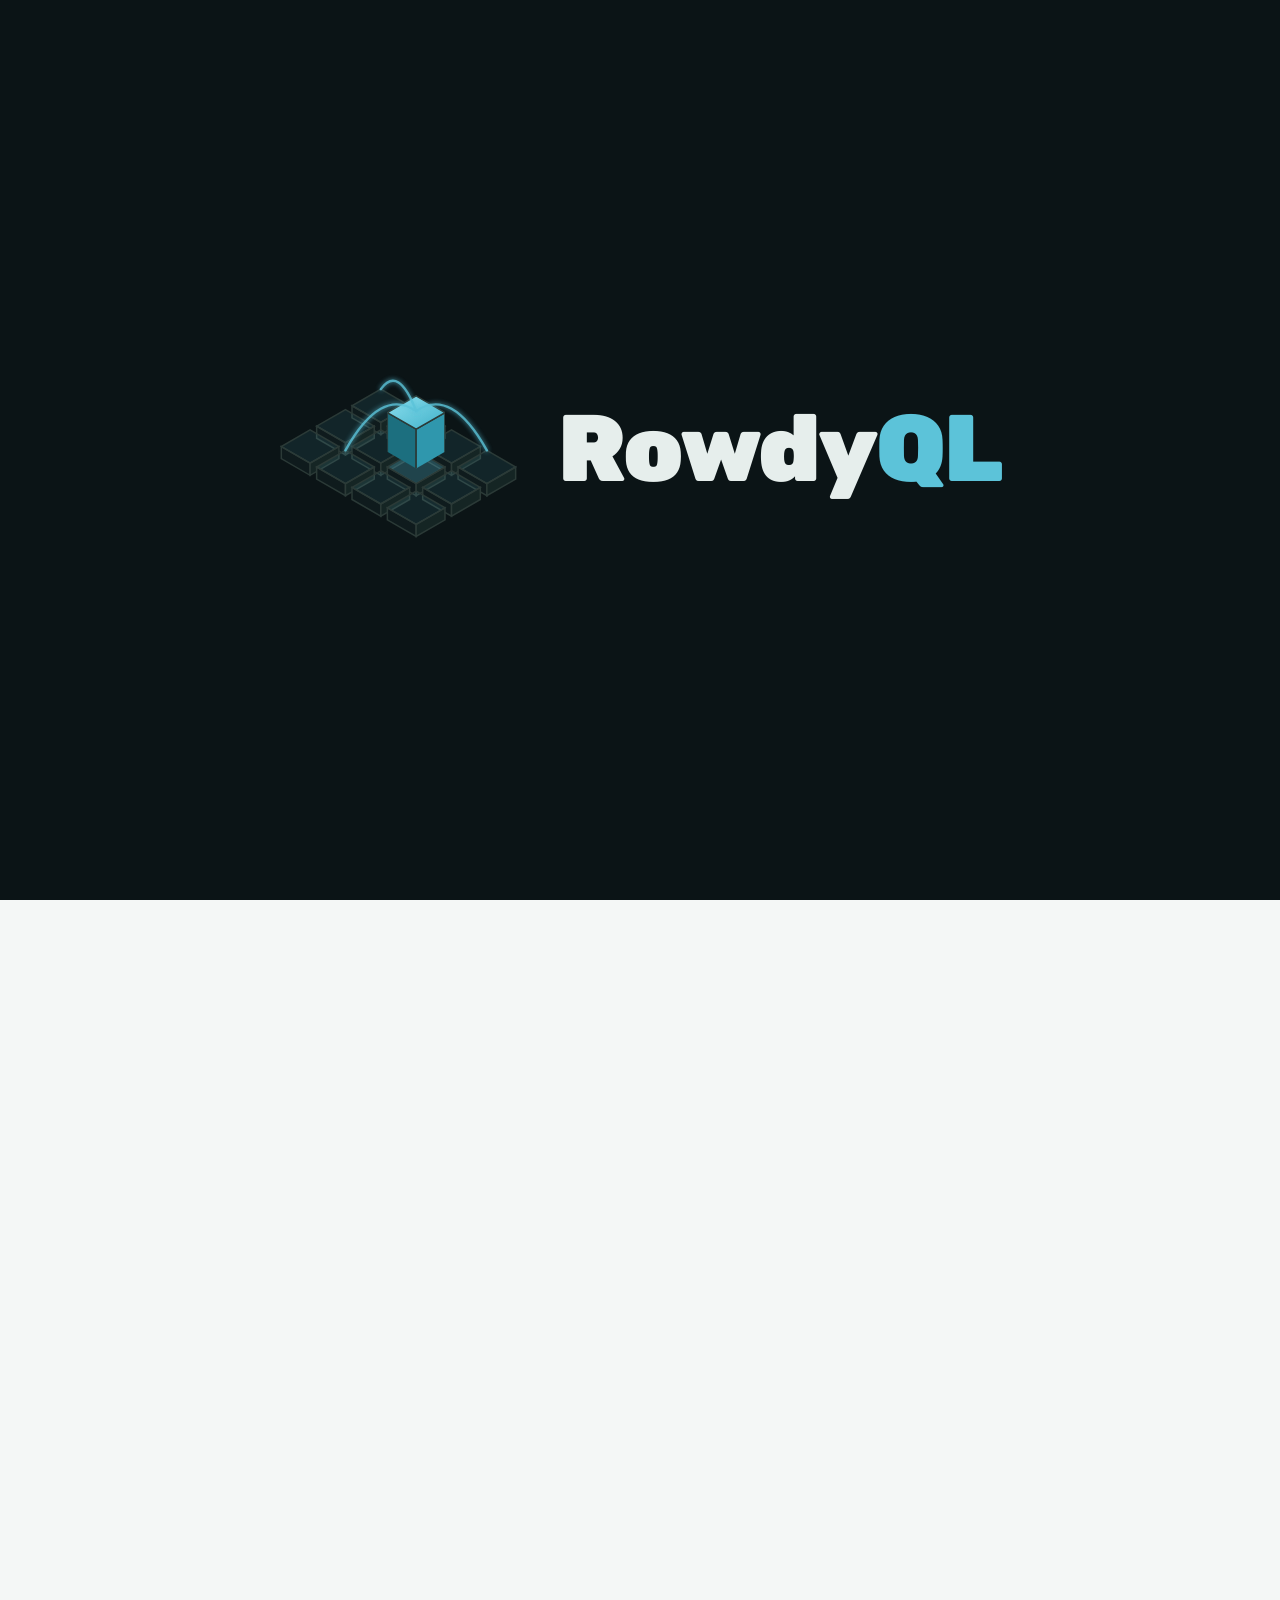
==== commit 9a423b1e: "Sign-up: an email that already has an account says so With email confirmation on, Supabase answers a" ====
--- a/index.html
+++ b/index.html
@@ -1372,7 +1372,7 @@
 g_go:"הרשמה", g_go_in:"כניסה", g_signout:"יציאה", g_demo:"מצב הדגמה: הפרטים נשמרים בדפדפן הזה בלבד.",
 g_foot:"ההרשמה שלכם היא בעצם <code>INSERT</code> אחד. הכניסה היא <code>SELECT</code>. הסיסמה נשמרת כגיבוב, אף פעם לא כטקסט.",
 e_email:"כתובת אימייל לא תקינה", e_pass:"לפחות 8 תווים", e_name:"אותיות בלבד, בעברית או באנגלית, 2 עד 30 תווים", e_birth:"תאריך לידה לא סביר",
-g_working:"מריץ…", g_ok_up:"ההרשמה נקלטה. שלחנו קישור אימות לאימייל, לחצו עליו ואז היכנסו.", g_ok_up_demo:"ההרשמה נקלטה (מצב הדגמה).", g_ok_in:"ברוכים השבים, {n}.", g_err_in:"אימייל או סיסמה שגויים.", g_err_gen:"משהו השתבש. נסו שוב בעוד רגע.", g_err_exists:"האימייל הזה כבר רשום. עברו לכניסה.", g_err_domain:"יש להירשם עם אימייל של {d}.", g_err_captcha:"אשרו את בדיקת ה-CAPTCHA ונסו שוב.",
+g_working:"מריץ…", g_ok_up:"ההרשמה נקלטה. שלחנו קישור אימות לאימייל, לחצו עליו ואז היכנסו.", g_ok_up_demo:"ההרשמה נקלטה (מצב הדגמה).", g_ok_in:"ברוכים השבים, {n}.", g_err_in:"אימייל או סיסמה שגויים.", g_err_gen:"משהו השתבש. נסו שוב בעוד רגע.", g_err_exists:"האימייל הזה כבר רשום.", g_to_in:"לכניסה", g_err_domain:"יש להירשם עם אימייל של {d}.", g_err_captcha:"אשרו את בדיקת ה-CAPTCHA ונסו שוב.",
 l_h1:"עוד לא מבינים מילה? הגעתם בול בזמן.",
 l_sub:"ברוכים הבאים ל-RowdyQL. הג'יבריש שלמעלה יהיה בקרוב שפת האם שלכם: מתחילים מאפס, בלי להניח שום ידע קודם, ומתקדמים צעד אחר צעד עד לשאילתות שמשלבות כמה טבלאות, תת-שאילתות ופונקציות חלון, ועד לתכנון נכון של מסד נתונים. כל נושא מגיע עם ממחיש שאפשר לגעת בו, תרגיל שנבדק ברגע, ושאלות ברמת מבחן וברמת ראיונות עבודה.",
 l_cta:"מכאן מתחילים", l_cta2:"פותחים חשבון, דקה אחת", l_have:"כבר יש לי חשבון",
@@ -1613,7 +1613,7 @@
 g_go:"Sign up", g_go_in:"Sign in", g_signout:"Sign out", g_demo:"Demo mode: details are kept in this browser only.",
 g_foot:"Your sign-up is really one <code>INSERT</code>. Signing in is a <code>SELECT</code>. The password is stored as a hash, never as text.",
 e_email:"Invalid email address", e_pass:"At least 8 characters", e_name:"Letters only, Hebrew or English, 2 to 30 characters", e_birth:"Implausible date of birth",
-g_working:"Executing…", g_ok_up:"Registered. We sent a confirmation link to your email; click it, then sign in.", g_ok_up_demo:"Registered (demo mode).", g_ok_in:"Welcome back, {n}.", g_err_in:"Wrong email or password.", g_err_gen:"Something went wrong. Try again in a moment.", g_err_exists:"This email is already registered. Switch to sign in.", g_err_domain:"Please sign up with a {d} email address.", g_err_captcha:"Complete the CAPTCHA check and try again.",
+g_working:"Executing…", g_ok_up:"Registered. We sent a confirmation link to your email; click it, then sign in.", g_ok_up_demo:"Registered (demo mode).", g_ok_in:"Welcome back, {n}.", g_err_in:"Wrong email or password.", g_err_gen:"Something went wrong. Try again in a moment.", g_err_exists:"This email is already registered.", g_to_in:"Sign in", g_err_domain:"Please sign up with a {d} email address.", g_err_captcha:"Complete the CAPTCHA check and try again.",
 l_h1:"Don't understand a word yet? Perfect timing.",
 l_sub:"Welcome to RowdyQL. The jargon above will soon be your mother tongue: you start from zero, with no prior knowledge assumed, and move step by step up to queries that combine several tables, subqueries and window functions, and to designing a database properly. Every topic comes with a visualizer you can touch, an exercise checked on the spot, and questions at exam level and at job-interview level.",
 l_cta:"Start here", l_cta2:"Create an account, one minute", l_have:"I already have an account",
@@ -3752,7 +3752,7 @@
 }
 let footTyped = '';
 function typeFoot(){ const box = $('#sidefoot'); if (!box || footTyped === lang) return; footTyped = lang; const html = t('g_foot'); const reduce = matchMedia('(prefers-reduced-motion: reduce)').matches; if (reduce) { box.innerHTML = html; return; } const parts = html.split(/(<code>.*?<\/code>)/); let pi = 0, ci = 0; box.innerHTML = ''; const tick = () => { if (pi >= parts.length) return; const part = parts[pi]; if (part.startsWith('<code>')) { box.insertAdjacentHTML('beforeend', part); pi++; ci = 0; setTimeout(tick, 120); return; } if (ci < part.length) { box.appendChild(document.createTextNode(part[ci])); ci++; setTimeout(tick, 18); } else { pi++; ci = 0; tick(); } }; tick(); }
-function gateMsg(text, bad){ const m = $('#gMsg'); m.hidden = false; m.className = 'msg' + (bad ? ' bad' : ''); m.innerHTML = text; }
+function gateMsg(text, bad){ const m = $('#gMsg'); m.hidden = false; m.className = 'msg' + (bad ? ' bad' : ''); m.innerHTML = text; requestAnimationFrame(() => m.scrollIntoView({ behavior: 'smooth', block: 'nearest' })); }
 function gateOut(html){ $('#gOut').innerHTML = html; }
 function showRow(){ const d = W.d; const tb = table(['Email','FirstName','LastName'].concat(ONB.includes('year') ? ['StudyYear','Semester'] : [], ['RegisteredAt']), [{Email: d.email, FirstName: d.first, LastName: d.last, StudyYear: d.year || null, Semester: d.sem || null, RegisteredAt: new Date().toISOString().slice(0,16).replace('T',' ')}]); tb.querySelectorAll('tr:nth-child(2)').forEach(r => r.classList.add('row-in')); $('#gTable').innerHTML = ''; $('#gTable').appendChild(tb); }
 document.addEventListener('click', e => { if (e.target.id === 'termsLink') { e.preventDefault(); showTerms(); } });
@@ -3770,8 +3770,8 @@
     }
     if (W.mode === 'up') {
       const meta = { full_name: fullName(), first_name: d.first, last_name: d.last, birth_date: d.birth, study_year: d.year ? +d.year : null, semester: d.sem || null, goals: d.goals || null, interests: d.interests || null, consent_at: new Date().toISOString(), consent_version: DBS_CONFIG.termsVersion };
-      if (sb) { const { data, error } = await sb.auth.signUp({ email: d.email, password: d.pass, options: { data: meta, captchaToken: captchaToken || undefined } }); if (error) throw error; showRow(); gateOut('<b>(1 row affected)</b>'); gateMsg(t(data.session ? 'g_ok_in' : 'g_ok_up', {n: fullName()}), false); if (data.session) { session = data.session; await loadProfile(); setTimeout(onSession, 900); } }
-      else { profile = { email: d.email, full_name: fullName(), first_name: d.first, last_name: d.last, birth_date: d.birth, study_year: meta.study_year, semester: meta.semester, goals: meta.goals, interests: meta.interests, consent_at: meta.consent_at }; store('dbs_profile', profile); showRow(); gateOut('<b>(1 row affected)</b>'); gateMsg(t('g_ok_up_demo'), false); session = { demo: true }; setTimeout(onSession, 1200); }
+      if (sb) { const { data, error } = await sb.auth.signUp({ email: d.email, password: d.pass, options: { data: meta, captchaToken: captchaToken || undefined } }); if (error) throw error; if (data.user && Array.isArray(data.user.identities) && !data.user.identities.length) throw new Error('already registered'); showRow(); gateOut('<b>(1 row affected)</b>'); gateMsg(t(data.session ? 'g_ok_in' : 'g_ok_up', {n: fullName()}), false); if (data.session) { session = data.session; await loadProfile(); setTimeout(onSession, 900); } }
+      else { const ex = load('dbs_profile', null); if (ex && ex.email === d.email) throw new Error('already registered'); profile = { email: d.email, full_name: fullName(), first_name: d.first, last_name: d.last, birth_date: d.birth, study_year: meta.study_year, semester: meta.semester, goals: meta.goals, interests: meta.interests, consent_at: meta.consent_at }; store('dbs_profile', profile); showRow(); gateOut('<b>(1 row affected)</b>'); gateMsg(t('g_ok_up_demo'), false); session = { demo: true }; setTimeout(onSession, 1200); }
     } else {
       if (sb) { const { data, error } = await sb.auth.signInWithPassword({ email: d.email, password: d.pass, options: { captchaToken: captchaToken || undefined } }); if (error) throw error; session = data.session; await loadProfile(); if (profile && profile.status === 'blocked') { try { await sb.auth.signOut(); } catch(e) {} session = null; profile = null; gateOut(''); gateMsg(t('g_blocked'), true); W.busy = false; return; } gateOut('<b>(1 row)</b>'); gateMsg(t('g_ok_in', {n: (profile && profile.full_name) || ''}), false); setTimeout(onSession, 700); }
       else { const p = load('dbs_profile', null); if (!p || p.email !== d.email) throw new Error('bad'); profile = p; session = { demo: true }; gateOut('<b>(1 row)</b>'); gateMsg(t('g_ok_in', {n: p.full_name}), false); setTimeout(onSession, 700); }
@@ -3779,7 +3779,12 @@
   } catch (err) {
     resetCaptcha(); W.busy = false; validateStep(false);
     const m = String((err && err.message) || err).toLowerCase(); gateOut('<span style="color:#F28B7E">ERROR</span>');
-    gateMsg(t(m.includes('security purposes') || m.includes('rate limit') ? 'e_wait' : m.includes('captcha') ? 'g_err_captcha' : m.includes('already') || m.includes('registered') ? 'g_err_exists' : m.includes('invalid') || m.includes('bad') || m.includes('credentials') ? 'g_err_in' : 'g_err_gen'), true);
+    const kind = m.includes('security purposes') || m.includes('rate limit') ? 'e_wait' : m.includes('captcha') ? 'g_err_captcha' : m.includes('already') || m.includes('registered') ? 'g_err_exists' : m.includes('invalid') || m.includes('bad') || m.includes('credentials') ? 'g_err_in' : 'g_err_gen';
+    if (kind === 'g_err_exists') {
+      gateOut('<span style="color:#F28B7E">Violation of UNIQUE KEY constraint (Email)</span>');
+      gateMsg(t(kind) + '<div class="controls" style="margin-top:.6rem"><button type="button" class="gbtn primary" id="gExIn">' + t('g_to_in') + '</button><button type="button" class="gbtn ghost" id="gExReset">' + t('g_forgot') + '</button></div>', true);
+      $('#gExIn').addEventListener('click', startIn); $('#gExReset').addEventListener('click', () => { W.mode = 'reset'; gateView('wizard'); });
+    } else gateMsg(t(kind), true);
   }
 });
 
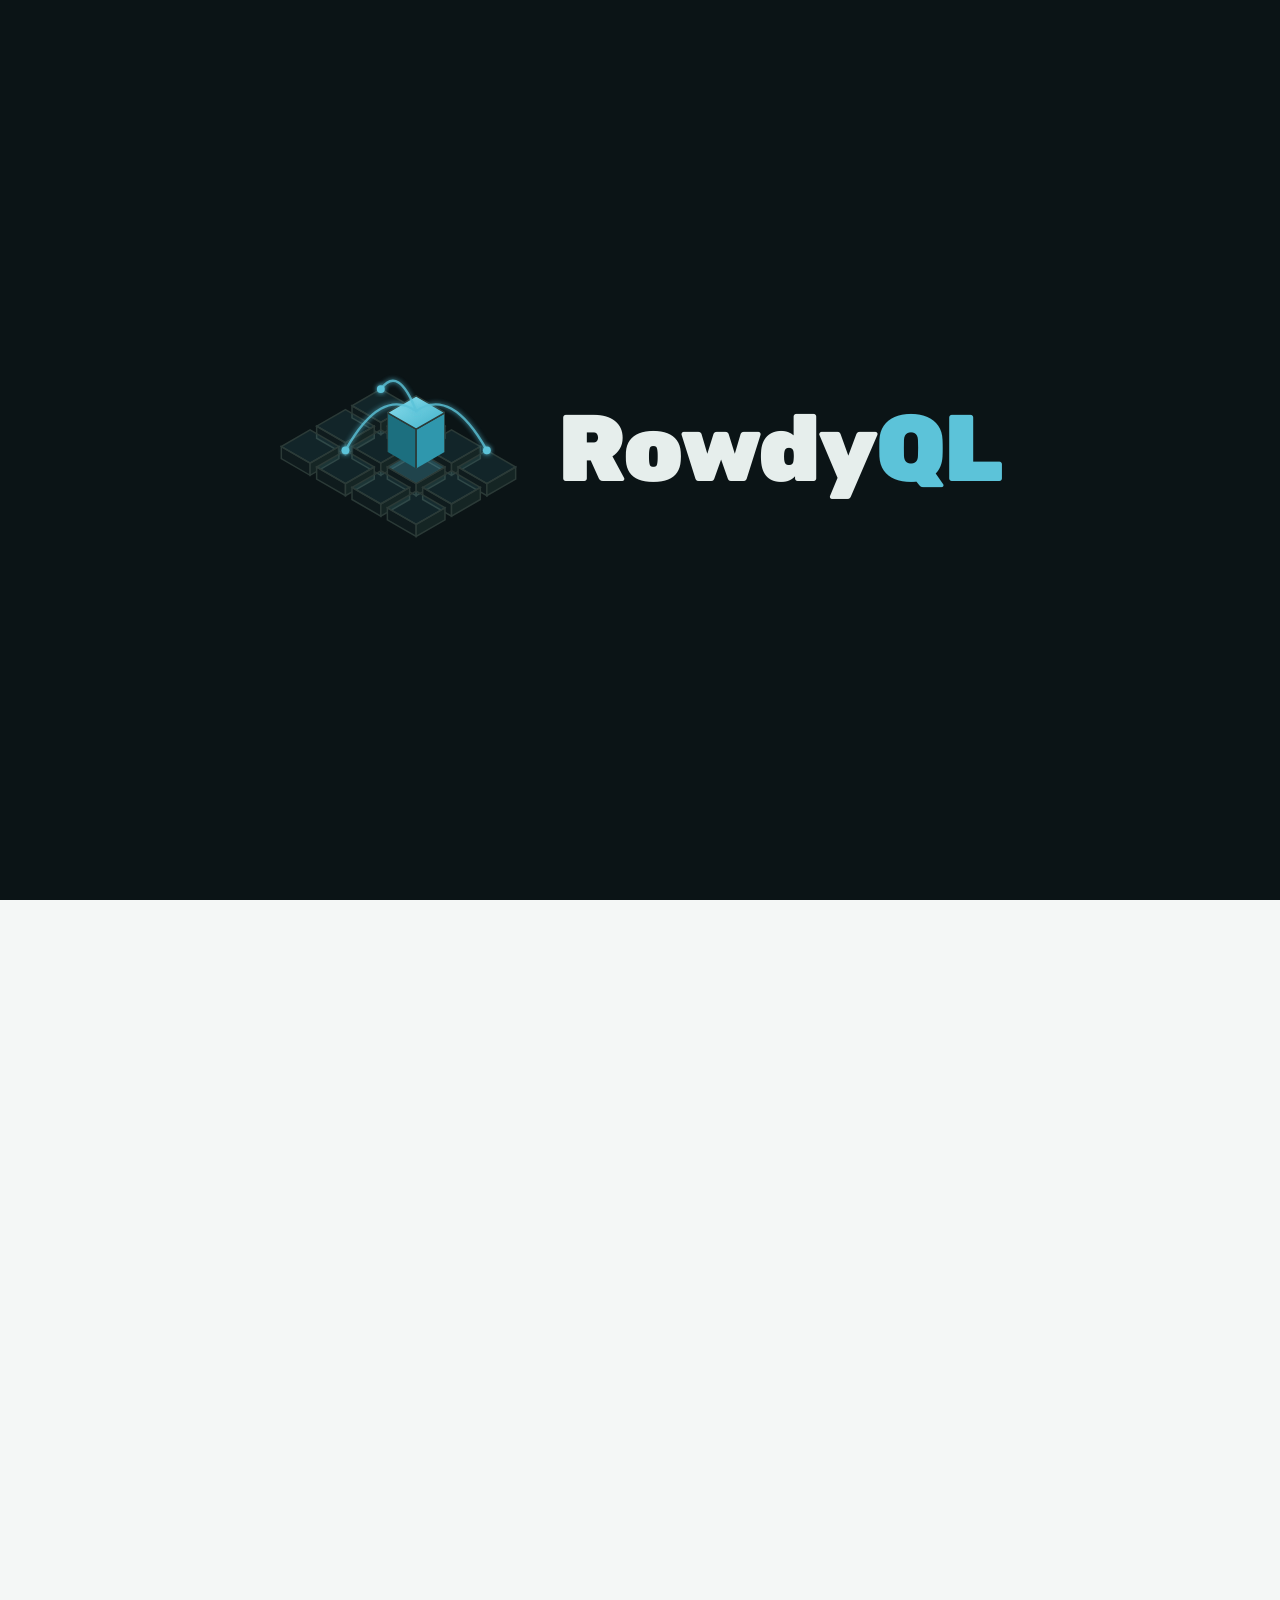
==== commit 877d9084: "Personal area: delete my account; local progress never crosses accounts - "Delete account" card (not" ====
--- a/index.html
+++ b/index.html
@@ -722,6 +722,8 @@
 .me-f input[readonly]{background:var(--surface2);color:var(--muted)}
 .me-f input.bad{border-color:var(--bad)}
 .me-f .err{color:var(--bad);font-size:.8rem;min-height:1.1em}
+.btn.me-danger{background:var(--bad);border-color:var(--bad);color:var(--on-accent)}
+#meDel,#mePw{display:flex;flex-direction:column;gap:.7rem}
 .gate .fp-link{align-self:flex-end;margin-top:-.5rem;padding:.2rem .4rem;min-height:36px;font-size:.88rem}
 /* LTR fields (email, password) in the RTL form: the check mark goes to the side the text does not start from */
 .gate[dir="rtl"] .f input[dir="ltr"]{padding-right:2.3rem}
@@ -1397,7 +1399,7 @@
 sync_on:"ההתקדמות נשמרת לחשבון",
 
 ex3_h2:"תרגילים 7 עד 12", ex3_lede:"Self-Join ושאלות ברמת מבחן. אותם כללים: רמז אחרי ניסיון, הפתרון אחרי שניים.", nav_r_ex2:"תרגילים 7 עד 12", ref_ride:"הסכמה: RideOn", ref_toy:"הטבלאות: Students, Courses, Enroll", ls_intro1:"למה בסיס נתונים", ls_intro2:"סכמה ושאילתה ראשונה", ls_intro3:"בדיקה עצמית", ls_ra1:"σ ו-π: בחירה והטלה", ls_ra2:"∪ ∩ − ו-×: קבוצות ומכפלה", ls_ra3:"⋈ ו-ρ: צירוף וכינוי", ls_ra4:"÷ חילוק, וקריאת ביטוי", ls_ra5:"RideOn והמחשבון", ls_ra6:"תרגילים 1 עד 6", ls_ra7:"תרגילים 7 עד 12", ls_ra8:"בדיקה עצמית", ls_min:"{m} דק'", ls_upnext:"הבא בתור", ls_next:"לשיעור הבא", ls_next_ch:"לפרק הבא", ls_home:"חזרה לבית", ls_more:"זה הכל לעכשיו. השיעורים הבאים בדרך.", ls_count:"{n} שיעורים · {m} דק'", ch_n:"פרק {n}", ls_later:"בהמשך הקורס",
-me_title:"אזור אישי", me_look:"מראה", me_avatar:"אווטאר", me_av_ini:"האות הראשונה של השם", me_bg:"צבע רקע", bg_mint:"מנטה", bg_sand:"חול", bg_sky:"שמיים", bg_lilac:"לילך", bg_rose:"ורד", bg_stone:"אבן", me_mode:"תצוגה", me_m_system:"כמו במכשיר", me_m_light:"יום", me_m_dark:"לילה", me_m_auto:"לפי שעה", me_m_auto_s:"יום בין 07:00 ל-19:00, לילה בשאר השעות.", me_details:"פרטים אישיים", me_save:"שמירה", me_saved:"נשמר.", me_pass:"סיסמה", me_pass_why:"נשלח קוד לאימייל שלכם, ואיתו קובעים סיסמה חדשה.", me_send:"שלחו לי קוד", me_sent:"שלחנו קוד ל-{e}.", me_resend:"שליחה מחדש", me_code:"הקוד מהאימייל", me_new:"סיסמה חדשה", me_new2:"שוב, לאימות", me_update:"עדכון סיסמה", me_pw_ok:"הסיסמה עודכנה.", me_demo:"במצב הדגמה אין סיסמה לשנות.", e_code:"הקוד לא נכון או שפג תוקפו.", e_same:"זו הסיסמה הנוכחית. בחרו אחרת.", e_match:"הסיסמאות לא זהות.", e_wait:"אפשר לבקש שוב בעוד דקה.", g_forgot:"שכחתי סיסמה", fp_h:"איפוס סיסמה", fp_why:"נשלח קישור לאיפוס לאימייל שנרשמתם איתו.", fp_go:"שליחת קישור", fp_ok:"אם האימייל רשום אצלנו, שלחנו אליו קישור לאיפוס.", fp_back:"חזרה לכניסה", fp_demo:"במצב הדגמה לא נשלחים מיילים.", fp_expired:"הקישור כבר לא בתוקף. אפשר לבקש קישור חדש.", np_h:"סיסמה חדשה", lq_reset:"קישור איפוס יוצא לאימייל",
+me_title:"אזור אישי", me_look:"מראה", me_avatar:"אווטאר", me_av_ini:"האות הראשונה של השם", me_bg:"צבע רקע", bg_mint:"מנטה", bg_sand:"חול", bg_sky:"שמיים", bg_lilac:"לילך", bg_rose:"ורד", bg_stone:"אבן", me_mode:"תצוגה", me_m_system:"כמו במכשיר", me_m_light:"יום", me_m_dark:"לילה", me_m_auto:"לפי שעה", me_m_auto_s:"יום בין 07:00 ל-19:00, לילה בשאר השעות.", me_details:"פרטים אישיים", me_save:"שמירה", me_saved:"נשמר.", me_pass:"סיסמה", me_pass_why:"נשלח קוד לאימייל שלכם, ואיתו קובעים סיסמה חדשה.", me_send:"שלחו לי קוד", me_sent:"שלחנו קוד ל-{e}.", me_resend:"שליחה מחדש", me_code:"הקוד מהאימייל", me_new:"סיסמה חדשה", me_new2:"שוב, לאימות", me_update:"עדכון סיסמה", me_pw_ok:"הסיסמה עודכנה.", me_demo:"במצב הדגמה אין סיסמה לשנות.", e_code:"הקוד לא נכון או שפג תוקפו.", e_same:"זו הסיסמה הנוכחית. בחרו אחרת.", e_match:"הסיסמאות לא זהות.", e_wait:"אפשר לבקש שוב בעוד דקה.", g_forgot:"שכחתי סיסמה", fp_h:"איפוס סיסמה", fp_why:"נשלח קישור לאיפוס לאימייל שנרשמתם איתו.", fp_go:"שליחת קישור", fp_ok:"אם האימייל רשום אצלנו, שלחנו אליו קישור לאיפוס.", fp_back:"חזרה לכניסה", fp_demo:"במצב הדגמה לא נשלחים מיילים.", fp_expired:"הקישור כבר לא בתוקף. אפשר לבקש קישור חדש.", np_h:"סיסמה חדשה", me_del:"מחיקת החשבון", me_del_why:"מוחק את החשבון, את ההתקדמות ואת כל מה שנשמר. אי אפשר לבטל את זה.", me_del_word:"מחיקה", me_del_type:"כדי לאשר, כתבו: {w}", me_del_go:"מחיקה לצמיתות", me_cancel:"ביטול", me_deleted:"החשבון נמחק.", lq_reset:"קישור איפוס יוצא לאימייל",
 },
 en: {
 brand_sub:"Databases and SQL, from zero", tab_home:"Home", tab_intro:"Intro", tab_ra:"Relational Algebra",
@@ -1638,7 +1640,7 @@
 sync_on:"Progress is saved to your account",
 
 ex3_h2:"Exercises 7 to 12", ex3_lede:"Self-joins and exam-level questions. Same rules: a hint after one attempt, the solution after two.", nav_r_ex2:"Exercises 7–12", ref_ride:"Schema: RideOn", ref_toy:"Tables: Students, Courses, Enroll", ls_intro1:"Why a database", ls_intro2:"Schema and a first query", ls_intro3:"Self-check", ls_ra1:"σ and π: select and project", ls_ra2:"∪ ∩ − and ×: sets and product", ls_ra3:"⋈ and ρ: join and rename", ls_ra4:"÷ division, and reading an expression", ls_ra5:"RideOn and the calculator", ls_ra6:"Exercises 1–6", ls_ra7:"Exercises 7–12", ls_ra8:"Self-check", ls_min:"{m} min", ls_upnext:"Up next", ls_next:"Next lesson", ls_next_ch:"Next chapter", ls_home:"Back home", ls_more:"That's all for now. More lessons are on the way.", ls_count:"{n} lessons · {m} min", ch_n:"Chapter {n}", ls_later:"Later in the course",
-me_title:"My area", me_look:"Look", me_avatar:"Avatar", me_av_ini:"Your initial", me_bg:"Background", bg_mint:"Mint", bg_sand:"Sand", bg_sky:"Sky", bg_lilac:"Lilac", bg_rose:"Rose", bg_stone:"Stone", me_mode:"Display", me_m_system:"Like my device", me_m_light:"Day", me_m_dark:"Night", me_m_auto:"By the hour", me_m_auto_s:"Day from 07:00 to 19:00, night the rest of the time.", me_details:"Personal details", me_save:"Save", me_saved:"Saved.", me_pass:"Password", me_pass_why:"We'll email you a code; use it to set a new password.", me_send:"Send me a code", me_sent:"We sent a code to {e}.", me_resend:"Send again", me_code:"Code from the email", me_new:"New password", me_new2:"Again, to confirm", me_update:"Update password", me_pw_ok:"Password updated.", me_demo:"Demo mode has no password to change.", e_code:"The code is wrong or has expired.", e_same:"That's your current password. Pick another.", e_match:"The passwords don't match.", e_wait:"You can ask again in a minute.", g_forgot:"Forgot password", fp_h:"Reset password", fp_why:"We'll send a reset link to the email you signed up with.", fp_go:"Send link", fp_ok:"If this email is registered, we sent it a reset link.", fp_back:"Back to sign in", fp_demo:"Demo mode sends no emails.", fp_expired:"That link is no longer valid. You can request a new one.", np_h:"New password", lq_reset:"a reset link goes out to the email",
+me_title:"My area", me_look:"Look", me_avatar:"Avatar", me_av_ini:"Your initial", me_bg:"Background", bg_mint:"Mint", bg_sand:"Sand", bg_sky:"Sky", bg_lilac:"Lilac", bg_rose:"Rose", bg_stone:"Stone", me_mode:"Display", me_m_system:"Like my device", me_m_light:"Day", me_m_dark:"Night", me_m_auto:"By the hour", me_m_auto_s:"Day from 07:00 to 19:00, night the rest of the time.", me_details:"Personal details", me_save:"Save", me_saved:"Saved.", me_pass:"Password", me_pass_why:"We'll email you a code; use it to set a new password.", me_send:"Send me a code", me_sent:"We sent a code to {e}.", me_resend:"Send again", me_code:"Code from the email", me_new:"New password", me_new2:"Again, to confirm", me_update:"Update password", me_pw_ok:"Password updated.", me_demo:"Demo mode has no password to change.", e_code:"The code is wrong or has expired.", e_same:"That's your current password. Pick another.", e_match:"The passwords don't match.", e_wait:"You can ask again in a minute.", g_forgot:"Forgot password", fp_h:"Reset password", fp_why:"We'll send a reset link to the email you signed up with.", fp_go:"Send link", fp_ok:"If this email is registered, we sent it a reset link.", fp_back:"Back to sign in", fp_demo:"Demo mode sends no emails.", fp_expired:"That link is no longer valid. You can request a new one.", np_h:"New password", me_del:"Delete account", me_del_why:"Deletes the account, the progress and everything saved. This cannot be undone.", me_del_word:"delete", me_del_type:"To confirm, type: {w}", me_del_go:"Delete for good", me_cancel:"Cancel", me_deleted:"The account was deleted.", lq_reset:"a reset link goes out to the email",
 }};
 
 /* =========================== CAMPUS LAYER =========================== */
@@ -3837,10 +3839,11 @@
   if (session && profile && profile.status === 'blocked') { if (sb) { try { sb.auth.signOut(); } catch(e) {} } session = null; profile = null; location.hash = '#signin'; setTimeout(() => gateMsg(t('g_blocked'), true), 400); }
   const on = !!session; $('#gate').hidden = on; $('#userChip').hidden = !on; document.documentElement.classList.toggle('gated', !on); if (on) { window.scrollTo({top:0}); setTimeout(() => updateNav(false), 50); }
   const isTeacher = !!(profile && profile.role === 'teacher'); $('#btnDash').hidden = !(on && isTeacher); $('#btnPresent').hidden = !isTeacher; $('#btnTeacher').hidden = !isTeacher; /* lecturer tools are for staff only, in every edition */
-  if (on) { const name = (profile && profile.full_name) || ''; $('#userName').textContent = name; applyPrefs(); if (isTeacher && !teacher) { teacher = true; applyLang(); } markDay(); if (sb && session.user) { pullProgress().then(() => { applyLang(); setUnit('home'); sideNotice(); savedPopup(); }); logVisit(); } else { setUnit('home'); sideNotice(); savedPopup(); } }
+  if (on) { if (sb && session.user) { const uid = session.user.id; if (load('dbs_uid', null) !== uid) { clearUserData(); store('dbs_uid', uid); } }
+    const name = (profile && profile.full_name) || ''; $('#userName').textContent = name; applyPrefs(); if (isTeacher && !teacher) { teacher = true; applyLang(); } markDay(); if (sb && session.user) { pullProgress().then(() => { applyLang(); setUnit('home'); sideNotice(); savedPopup(); }); logVisit(); } else { setUnit('home'); sideNotice(); savedPopup(); } }
   else { W.busy = false; if (location.hash === '#signup') startUp(); else if (location.hash === '#signin') startIn(); else gateView('landing'); startDemo(); if (built) { $('#gate').classList.add('built'); $('#gateLogo').classList.add('show'); } }
 }
-$('#btnOut').addEventListener('click', async () => { if (sb) await sb.auth.signOut(); session = null; profile = null; try { localStorage.removeItem('dbs_profile'); } catch(e){} onSession(); });
+$('#btnOut').addEventListener('click', async () => { if (sb) await sb.auth.signOut(); session = null; profile = null; clearUserData(); onSession(); });
 
 async function logVisit(){ try { const last = +load('dbs_visit_at', 0); if (Date.now() - last < 30 * 60 * 1000) return; store('dbs_visit_at', Date.now()); await sb.from('events').insert({ user_id: session.user.id, kind: 'visit', meta: { lang, w: innerWidth } }); } catch(e){} }
 /* ---- progress sync: local storage stays the cache, the account is the record ---- */
@@ -3964,7 +3967,7 @@
 $('#btnMe').addEventListener('click', openMe);
 document.addEventListener('keydown', e => { if (e.key === 'Escape' && $('#mePage')) closeMe(); });
 function renderMe(){
-  const pg = $('#mePage'); if (!pg) return; const pr = profile || {}, campus = EDITION === 'campus', live = !!(sb && session && session.user);
+  const pg = $('#mePage'); if (!pg) return; const pr = profile || {}, campus = EDITION === 'campus', live = !!(sb && session && session.user), staff = pr.role === 'teacher';
   const full = (pr.full_name || '').trim(), first = pr.first_name || full.split(' ')[0] || '', last = pr.last_name || full.split(' ').slice(1).join(' ');
   pg.innerHTML = '<div class="me-wrap">'
     + '<div class="me-head"><span id="meAvBig"></span><div class="who"><b id="meName">' + esc(full) + '</b><span>' + esc(meEmail()) + '</span></div><button type="button" class="btn small primary" id="meClose">' + t('d_close') + '</button></div>'
@@ -3979,9 +3982,10 @@
     + '</div>' + meArea('meGoals', 'd_c_goals', pr.goals) + meArea('meInt', 'd_c_int', pr.interests)
     + '<div class="controls"><button type="button" class="btn primary" id="meSave">' + t('me_save') + '</button><span class="me-hint" id="meMsg" role="status"></span></div></section>'
     + '<section class="me-card"><h3>' + t('me_pass') + '</h3>' + (live ? '<p class="me-hint">' + t('me_pass_why') + '</p><div id="mePw"></div>' : '<p class="me-hint">' + t('me_demo') + '</p>') + '</section>'
+    + (staff ? '' : '<section class="me-card"><h3>' + t('me_del') + '</h3><p class="me-hint">' + t('me_del_why') + '</p><div id="meDel"></div></section>')
     + '</div>';
   $('#meClose').addEventListener('click', closeMe); $('#meSave').addEventListener('click', meSave);
-  renderMeLook(); if (live) mePwStart();
+  renderMeLook(); if (live) mePwStart(); if (!staff) meDelStart();
 }
 function renderMeLook(focusGroup){
   const p = prefs(), big = $('#meAvBig'); if (!big) return; big.innerHTML = ''; big.appendChild(avatarEl(p.avatar, 'big'));
@@ -4041,6 +4045,26 @@
   try { const { error } = await sb.auth.updateUser({ password: p1, nonce: code }); if (error) throw error; mePwStart('me_pw_ok'); }
   catch (e) { msg.textContent = t(authErr(e)); b.disabled = false; }
 }
+/* account deletion: the user types a confirmation word; the server function deletes only the caller (and never staff) */
+function meDelStart(){ const box = $('#meDel'); if (!box) return; box.innerHTML = '<div class="controls"><button type="button" class="btn me-danger" id="meDelOpen">' + t('me_del') + '</button></div>'; $('#meDelOpen').addEventListener('click', meDelConfirm); }
+function meDelConfirm(){
+  const box = $('#meDel'), word = t('me_del_word');
+  box.innerHTML = '<label class="me-f"><span>' + t('me_del_type', { w: '<b>' + word + '</b>' }) + '</span><input id="meDelWord" type="text" autocomplete="off" placeholder="' + esc(word) + '"></label>'
+    + '<div class="controls"><button type="button" class="btn me-danger" id="meDelGo" disabled>' + t('me_del_go') + '</button><button type="button" class="btn ghost" id="meDelCancel">' + t('me_cancel') + '</button><span class="me-hint" id="meDelMsg" role="status"></span></div>';
+  const inp = $('#meDelWord'), go = $('#meDelGo'); inp.addEventListener('input', () => { go.disabled = inp.value.trim().toLowerCase() !== word.toLowerCase(); });
+  go.addEventListener('click', meDelete); $('#meDelCancel').addEventListener('click', meDelStart); setTimeout(() => inp.focus(), 50);
+}
+async function meDelete(){
+  const go = $('#meDelGo'), msg = $('#meDelMsg'); go.disabled = true; msg.textContent = t('g_working');
+  try {
+    if (sb && session && session.user) { const { error } = await sb.rpc('delete_my_account'); if (error) throw error; try { await sb.auth.signOut({ scope: 'local' }); } catch(e) {} }
+    session = null; profile = null; clearUserData(); closeMe(); onSession();
+    const d = el('div', 'toast', t('me_deleted')); d.style.zIndex = 130; document.body.appendChild(d); setTimeout(() => d.remove(), 4000);
+  } catch (e) { msg.textContent = t('g_err_gen'); go.disabled = false; }
+}
+/* what this device keeps for the signed-in user; cleared on sign-out and account deletion, and when a different account signs in here */
+const USER_KEYS = ['dbs_visited','dbs_quiz_intro','dbs_quiz_ra','dbs_ra_ex','dbs_days','dbs_last_sec','dbs_prefs','dbs_profile','dbs_unit','dbs_saved_shown','dbs_visit_at','dbs_uid'];
+function clearUserData(){ USER_KEYS.forEach(k => { try { localStorage.removeItem(k); } catch(e){} }); for (const k in visited) delete visited[k]; exState = {}; applyPrefs(); }
 /* forgotten password: the email link lands here with a recovery session (?reset=1 and #...type=recovery); ask for the new password */
 const RECOVERY = (() => { try { return /(^|[#&])type=recovery(&|$)/.test(location.hash) || new URLSearchParams(location.search).get('reset') === '1'; } catch(e) { return false; } })();
 const RECOVERY_ERR = RECOVERY && /(^|[#&])error(_code)?=/.test(location.hash);
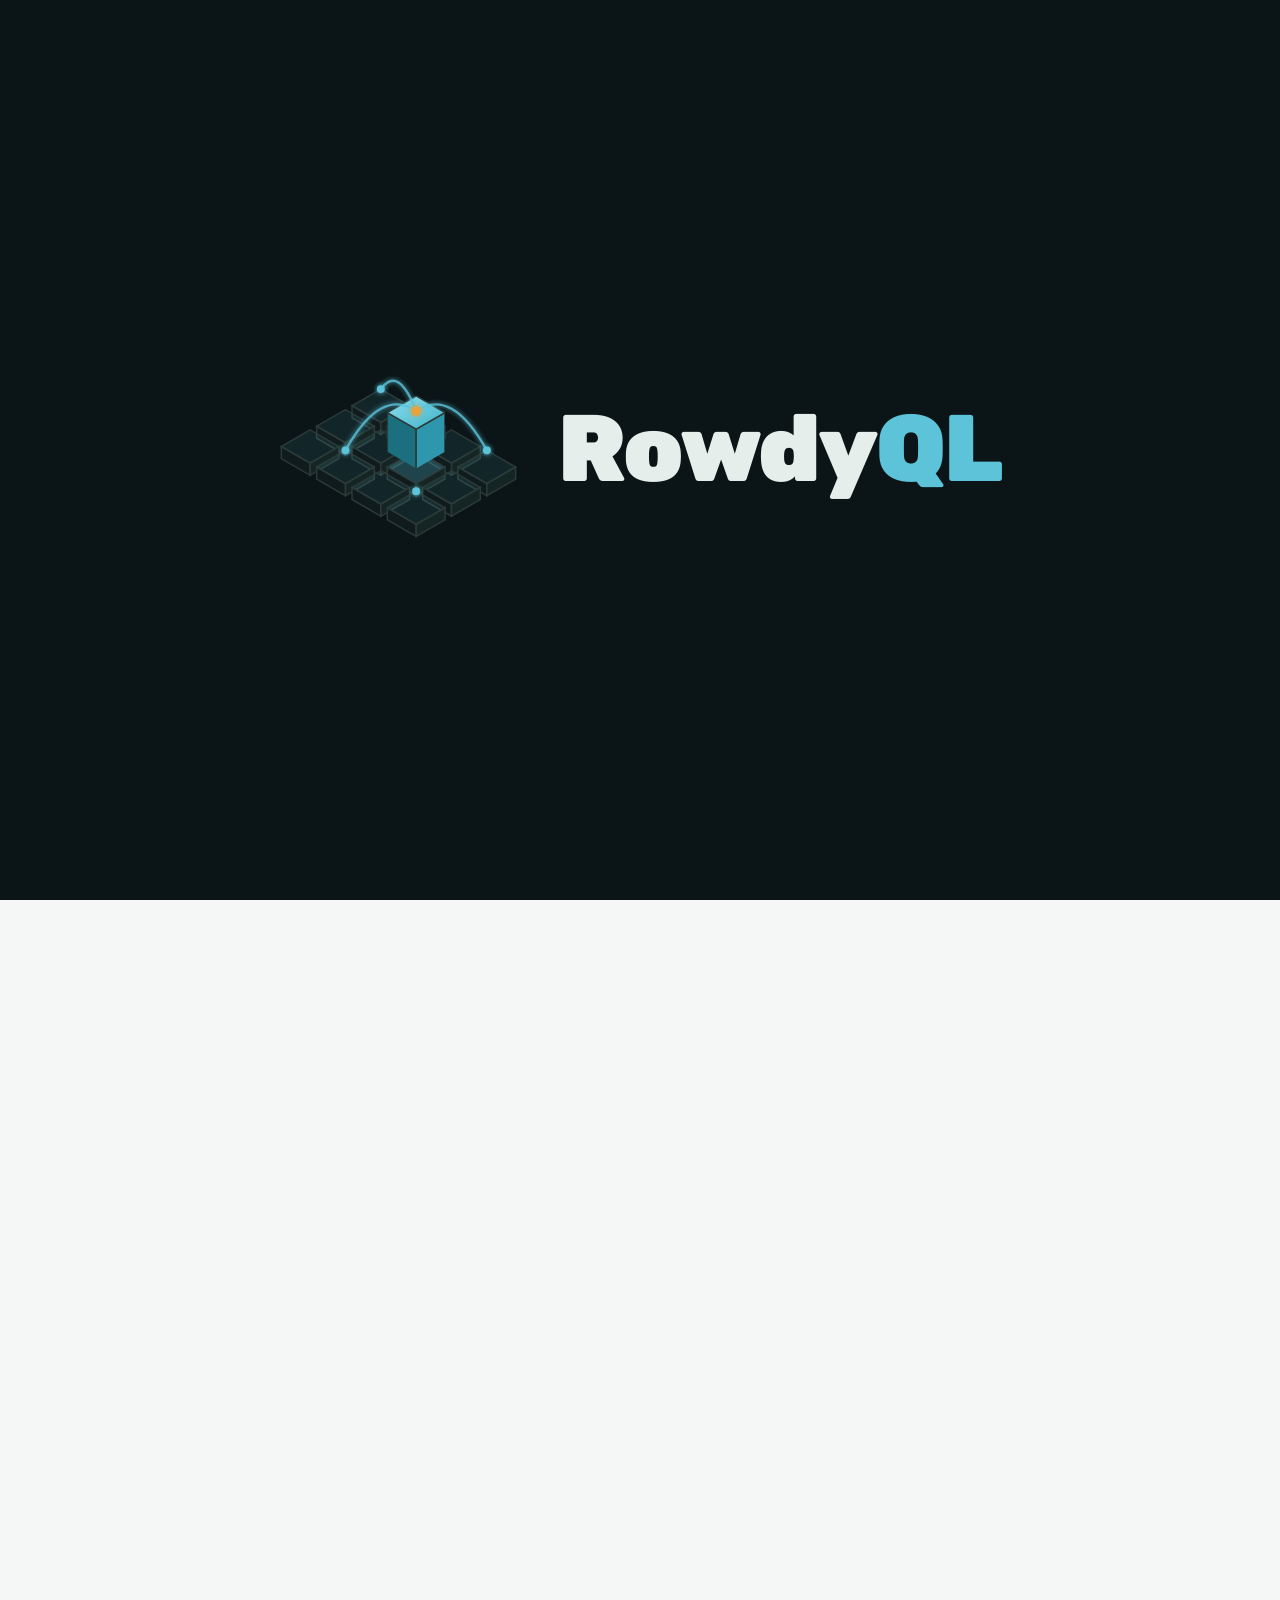
==== commit 54d503cb: "Sign-up: live email check, password shown on demand and typed twice - Email step: as you type (debou" ====
--- a/index.html
+++ b/index.html
@@ -601,7 +601,7 @@
 .gate pre.live .n{color:#6BD09A}
 .gate pre.live .c{color:#93A5A1}
 .gate pre.live .cur{display:inline-block;width:.55em;height:1.1em;background:#5CC3D9;vertical-align:-2px;animation:pulse 1s infinite}
-.gate pre.live .now{text-shadow:0 0 12px rgba(92,195,217,.9);outline:1px solid rgba(92,195,217,.45);outline-offset:2px;border-radius:3px}
+.gate pre.live .lq-now{text-shadow:0 0 12px rgba(92,195,217,.9);outline:1px solid rgba(92,195,217,.45);outline-offset:2px;border-radius:3px}
 .gate .out{font-family:var(--mono);font-size:.82rem;color:#93A5A1;min-height:1.6rem;direction:ltr;text-align:left}
 .gate .out b{color:#6BD09A;font-weight:500}
 .gate table.data{background:#0B1416;color:#E6EEEC}
@@ -724,6 +724,16 @@
 .me-f .err{color:var(--bad);font-size:.8rem;min-height:1.1em}
 .btn.me-danger{background:var(--bad);border-color:var(--bad);color:var(--on-accent)}
 #meDel,#mePw{display:flex;flex-direction:column;gap:.7rem}
+.gate .f .eye{position:absolute;right:.5rem;top:1.95rem;width:2.3rem;height:2.3rem;display:grid;place-items:center;background:none;border:0;border-radius:8px;color:#93A5A1;cursor:pointer;padding:0}
+.gate .f .eye:hover,.gate .f .eye[aria-pressed="true"]{color:#5CC3D9}
+.gate .f .eye svg{width:1.25rem;height:1.25rem}
+.gate .f .eye .off{display:none}.gate .f .eye[aria-pressed="true"] .off{display:inline}
+.gate .f input.pw[dir]{padding-right:3rem}
+.gate .f:has(.eye) .tick{display:none}
+.gate .estat{min-height:1.4em;margin-top:-.5rem;font-size:.9rem;display:flex;align-items:center;gap:.5rem;flex-wrap:wrap;color:#93A5A1}
+.gate .estat:empty{display:none}
+.gate .estat.free{color:#6BD09A}.gate .estat.taken{color:#F28B7E}
+.gate .estat .gbtn.small{min-height:34px;padding:.25rem .75rem;font-size:.85rem}
 .gate .fp-link{align-self:flex-end;margin-top:-.5rem;padding:.2rem .4rem;min-height:36px;font-size:.88rem}
 /* LTR fields (email, password) in the RTL form: the check mark goes to the side the text does not start from */
 .gate[dir="rtl"] .f input[dir="ltr"]{padding-right:2.3rem}
@@ -1374,7 +1384,7 @@
 g_go:"הרשמה", g_go_in:"כניסה", g_signout:"יציאה", g_demo:"מצב הדגמה: הפרטים נשמרים בדפדפן הזה בלבד.",
 g_foot:"ההרשמה שלכם היא בעצם <code>INSERT</code> אחד. הכניסה היא <code>SELECT</code>. הסיסמה נשמרת כגיבוב, אף פעם לא כטקסט.",
 e_email:"כתובת אימייל לא תקינה", e_pass:"לפחות 8 תווים", e_name:"אותיות בלבד, בעברית או באנגלית, 2 עד 30 תווים", e_birth:"תאריך לידה לא סביר",
-g_working:"מריץ…", g_ok_up:"ההרשמה נקלטה. שלחנו קישור אימות לאימייל, לחצו עליו ואז היכנסו.", g_ok_up_demo:"ההרשמה נקלטה (מצב הדגמה).", g_ok_in:"ברוכים השבים, {n}.", g_err_in:"אימייל או סיסמה שגויים.", g_err_gen:"משהו השתבש. נסו שוב בעוד רגע.", g_err_exists:"האימייל הזה כבר רשום.", g_to_in:"לכניסה", g_err_domain:"יש להירשם עם אימייל של {d}.", g_err_captcha:"אשרו את בדיקת ה-CAPTCHA ונסו שוב.",
+g_working:"מריץ…", g_ok_up:"ההרשמה נקלטה. שלחנו קישור אימות לאימייל, לחצו עליו ואז היכנסו.", g_ok_up_demo:"ההרשמה נקלטה (מצב הדגמה).", g_ok_in:"ברוכים השבים, {n}.", g_err_in:"אימייל או סיסמה שגויים.", g_err_gen:"משהו השתבש. נסו שוב בעוד רגע.", g_err_exists:"האימייל הזה כבר רשום.", g_to_in:"לכניסה", g_pass2:"אימות סיסמה", g_show:"הצגת הסיסמה", g_hide:"הסתרת הסיסמה", g_checking:"בודקים…", g_free:"האימייל פנוי.", g_err_domain:"יש להירשם עם אימייל של {d}.", g_err_captcha:"אשרו את בדיקת ה-CAPTCHA ונסו שוב.",
 l_h1:"עוד לא מבינים מילה? הגעתם בול בזמן.",
 l_sub:"ברוכים הבאים ל-RowdyQL. הג'יבריש שלמעלה יהיה בקרוב שפת האם שלכם: מתחילים מאפס, בלי להניח שום ידע קודם, ומתקדמים צעד אחר צעד עד לשאילתות שמשלבות כמה טבלאות, תת-שאילתות ופונקציות חלון, ועד לתכנון נכון של מסד נתונים. כל נושא מגיע עם ממחיש שאפשר לגעת בו, תרגיל שנבדק ברגע, ושאלות ברמת מבחן וברמת ראיונות עבודה.",
 l_cta:"מכאן מתחילים", l_cta2:"פותחים חשבון, דקה אחת", l_have:"כבר יש לי חשבון",
@@ -1615,7 +1625,7 @@
 g_go:"Sign up", g_go_in:"Sign in", g_signout:"Sign out", g_demo:"Demo mode: details are kept in this browser only.",
 g_foot:"Your sign-up is really one <code>INSERT</code>. Signing in is a <code>SELECT</code>. The password is stored as a hash, never as text.",
 e_email:"Invalid email address", e_pass:"At least 8 characters", e_name:"Letters only, Hebrew or English, 2 to 30 characters", e_birth:"Implausible date of birth",
-g_working:"Executing…", g_ok_up:"Registered. We sent a confirmation link to your email; click it, then sign in.", g_ok_up_demo:"Registered (demo mode).", g_ok_in:"Welcome back, {n}.", g_err_in:"Wrong email or password.", g_err_gen:"Something went wrong. Try again in a moment.", g_err_exists:"This email is already registered.", g_to_in:"Sign in", g_err_domain:"Please sign up with a {d} email address.", g_err_captcha:"Complete the CAPTCHA check and try again.",
+g_working:"Executing…", g_ok_up:"Registered. We sent a confirmation link to your email; click it, then sign in.", g_ok_up_demo:"Registered (demo mode).", g_ok_in:"Welcome back, {n}.", g_err_in:"Wrong email or password.", g_err_gen:"Something went wrong. Try again in a moment.", g_err_exists:"This email is already registered.", g_to_in:"Sign in", g_pass2:"Confirm password", g_show:"Show password", g_hide:"Hide password", g_checking:"Checking…", g_free:"This email is available.", g_err_domain:"Please sign up with a {d} email address.", g_err_captcha:"Complete the CAPTCHA check and try again.",
 l_h1:"Don't understand a word yet? Perfect timing.",
 l_sub:"Welcome to RowdyQL. The jargon above will soon be your mother tongue: you start from zero, with no prior knowledge assumed, and move step by step up to queries that combine several tables, subqueries and window functions, and to designing a database properly. Every topic comes with a visualizer you can touch, an exercise checked on the spot, and questions at exam level and at job-interview level.",
 l_cta:"Start here", l_cta2:"Create an account, one minute", l_have:"I already have an account",
@@ -3663,7 +3673,7 @@
 const withTimeout = (pr, ms) => Promise.race([pr, new Promise((_, rej) => setTimeout(() => rej(new Error('timeout')), ms))]);
 
 /* ---- wizard state ---- */
-const W = { view: 'landing', mode: 'up', ch: 0, sub: 0, busy: false, d: { email:'', pass:'', first:'', last:'', birth:'', consent:false, year:'', sem:'', goals:'', interests:'' }, skipped: {} };
+const W = { view: 'landing', mode: 'up', ch: 0, sub: 0, busy: false, d: { email:'', pass:'', pass2:'', first:'', last:'', birth:'', consent:false, year:'', sem:'', goals:'', interests:'' }, skipped: {} };
 const fullName = () => (W.d.first + ' ' + W.d.last).trim();
 const NAME_RE = /^[A-Za-z\u05D0-\u05EA][A-Za-z\u05D0-\u05EA' -]{0,28}[A-Za-z\u05D0-\u05EA]$/;
 function normName(v){ v = String(v || '').trim().replace(/\s+/g, ' '); if (/^[A-Za-z' -]+$/.test(v)) v = v.toLowerCase().replace(/(^|[\s'-])([a-z])/g, (m, a, b) => a + b.toUpperCase()); return v; }
@@ -3679,7 +3689,8 @@
 $('#lnkLang').addEventListener('click', () => $('#btnLang').click());
 
 function chaptersHtml(){ if (W.mode !== 'up') return ''; return CH.map((k, i) => '<span class="' + (i < W.ch ? 'done' : i === W.ch ? 'cur' : '') + '">' + (i+1) + ' · ' + t(k) + '</span>').join(''); }
-function field(id, key, type, extra){ return '<label class="f"><span>' + t(key) + '</span><input id="' + id + '" type="' + type + '" ' + (extra || '') + '><span class="tick">✓</span><span class="err" id="e_' + id + '"></span></label>'; }
+const EYE = '<svg viewBox="0 0 24 24" fill="none" stroke="currentColor" stroke-width="1.8" stroke-linecap="round" stroke-linejoin="round" aria-hidden="true"><path d="M2 12s3.6-7 10-7 10 7 10 7-3.6 7-10 7S2 12 2 12z"/><circle cx="12" cy="12" r="3"/><path class="off" d="M4 4l16 16"/></svg>';
+function field(id, key, type, extra){ const pw = type === 'password'; return '<label class="f"><span>' + t(key) + '</span><input id="' + id + '" type="' + type + '"' + (pw ? ' class="pw"' : '') + ' ' + (extra || '') + '>' + (pw ? '<button type="button" class="eye" data-for="' + id + '" aria-pressed="false" aria-label="' + esc(t('g_show')) + '">' + EYE + '</button>' : '') + '<span class="tick">✓</span><span class="err" id="e_' + id + '"></span></label>'; }
 function seg(name, opts){ return '<div class="seg">' + opts.map(o => '<label><input type="radio" name="' + name + '" value="' + o[0] + '"' + (W.d[name] === o[0] ? ' checked' : '') + '><span>' + t(o[1]) + '</span></label>').join('') + '</div>'; }
 function recordStrip(cur){ const cols = ONB.map(k => [k, ONB_COL[k]]); return '<div class="record"><div class="rh">' + cols.map(c => '<span>' + c[1] + '</span>').join('') + '</div><div class="rr">' + cols.map(c => { const v = W.d[c[0]]; const cls = c[0] === cur ? 'cur' : (v ? '' : 'empty'); const txt = v ? esc(String(v).slice(0,16)) + (String(v).length > 16 ? '…' : '') : (W.skipped[c[0]] ? 'NULL' : '…'); return '<span class="' + cls + '">' + txt + '</span>'; }).join('') + '</div></div>'; }
 function navBtns(nextKey, showBack, skippable){ return '<div class="skiprow">' + (showBack ? '<button type="button" class="gbtn ghost" id="wBack">' + t('w_back') + '</button>' : '<span></span>') + '<div class="controls">' + (skippable ? '<button type="button" class="gbtn ghost skip" id="wSkip">' + t('w_skip') + '</button>' : '') + '<button type="submit" class="go" id="gGo">' + t(nextKey) + '</button></div></div>'; }
@@ -3696,7 +3707,8 @@
   } else if (W.ch === 0) {
     const subs = [['gEmail','g_email','email','autocomplete="email" dir="ltr"','d_email_why','email'], ['gPass','g_pass','password','autocomplete="new-password" dir="ltr"','d_pass_why','pass'], ['gFirst','g_first','text','autocomplete="given-name" maxlength="30"','d_first_why','first'], ['gLast','g_last','text','autocomplete="family-name" maxlength="30"','d_last_why','last'], ['gBirth','g_birth','date','dir="ltr" min="1926-01-01" max="2012-12-31"','d_birth_why','birth']];
     const sd = subs[W.sub];
-    h = '<div class="wstep"><h2>' + t('dt_h') + '</h2><p class="why">' + t(sd[4]) + '</p>' + field(sd[0], sd[1], sd[2], sd[3] + ' value="' + esc(W.d[sd[5]]) + '"') + navBtns('w_next', W.sub > 0, false) + '<button type="button" class="gbtn ghost" id="wToIn">' + t('up_to_in') + '</button></div>'; focus = sd[0];
+    const extraField = W.sub === 0 ? '<div class="estat" id="gEmailSt" role="status"></div>' : W.sub === 1 ? field('gPass2', 'g_pass2', 'password', 'autocomplete="new-password" dir="ltr" value="' + esc(W.d.pass2) + '"') : '';
+    h = '<div class="wstep"><h2>' + t('dt_h') + '</h2><p class="why">' + t(sd[4]) + '</p>' + field(sd[0], sd[1], sd[2], sd[3] + ' value="' + esc(W.d[sd[5]]) + '"') + extraField + navBtns('w_next', W.sub > 0, false) + '<button type="button" class="gbtn ghost" id="wToIn">' + t('up_to_in') + '</button></div>'; focus = sd[0];
   } else if (W.ch === 1) {
     h = '<div class="wstep"><h2>' + t('tm_h') + '</h2><p class="why">' + t('tm_why') + '</p><ul class="tsum">' + ['t_s1','t_s2','t_s3','t_s4'].map(k => '<li>' + t(k) + '</li>').join('') + '</ul><label class="consent"><input type="checkbox" id="gConsent"' + (W.d.consent ? ' checked' : '') + '><span>' + t('g_consent') + '</span></label>' + navBtns('w_next', true, false) + '</div>';
   } else if (W.ch === 2) {
@@ -3716,29 +3728,50 @@
   const toUp = $('#wToUp'); if (toUp) toUp.addEventListener('click', startUp);
   const fg = $('#wForgot'); if (fg) fg.addEventListener('click', () => { readInputs(); W.mode = 'reset'; wizRender(); });
   const toIn2 = $('#wToIn2'); if (toIn2) toIn2.addEventListener('click', startIn);
+  host.querySelectorAll('.eye').forEach(b => b.addEventListener('click', ev => { ev.preventDefault(); const inp = $('#' + b.dataset.for); const show = inp.type === 'password'; inp.type = show ? 'text' : 'password'; b.setAttribute('aria-pressed', String(show)); b.setAttribute('aria-label', t(show ? 'g_hide' : 'g_show')); inp.focus(); }));
+  if (W.mode === 'up' && W.ch === 0 && W.sub === 0) { $('#gEmail').addEventListener('input', emailCheck); emailCheck(); }
   host.querySelectorAll('input,textarea').forEach(inp => { inp.addEventListener('input', () => { inp.dataset.touched = '1'; typeFoot(); readInputs(); validateStep(false); renderLive(); }); inp.addEventListener('change', () => { readInputs(); validateStep(false); renderLive(); }); });
   readInputs(); validateStep(false); renderLive();
   if (focus && $('#' + focus)) setTimeout(() => $('#' + focus).focus(), 60);
 }
-function readInputs(){ const g = id => $('#' + id); if (g('gEmail')) W.d.email = g('gEmail').value.trim(); if (g('gPass')) W.d.pass = g('gPass').value; if (g('gFirst')) W.d.first = normName(g('gFirst').value); if (g('gLast')) W.d.last = normName(g('gLast').value); if (g('gBirth')) W.d.birth = g('gBirth').value; if (g('gConsent')) W.d.consent = g('gConsent').checked; const y = document.querySelector('input[name=year]:checked'); if (y) W.d.year = y.value; const sm = document.querySelector('input[name=sem]:checked'); if (sm) W.d.sem = sm.value; if (g('gText') && W.ch === 2) W.d[ONB[W.sub]] = g('gText').value.trim(); }
+function readInputs(){ const g = id => $('#' + id); if (g('gEmail')) W.d.email = g('gEmail').value.trim(); if (g('gPass')) W.d.pass = g('gPass').value; if (g('gPass2')) W.d.pass2 = g('gPass2').value; if (g('gFirst')) W.d.first = normName(g('gFirst').value); if (g('gLast')) W.d.last = normName(g('gLast').value); if (g('gBirth')) W.d.birth = g('gBirth').value; if (g('gConsent')) W.d.consent = g('gConsent').checked; const y = document.querySelector('input[name=year]:checked'); if (y) W.d.year = y.value; const sm = document.querySelector('input[name=sem]:checked'); if (sm) W.d.sem = sm.value; if (g('gText') && W.ch === 2) W.d[ONB[W.sub]] = g('gText').value.trim(); }
 function setErr(id, ok, key, showAll){ const inp = $('#' + id); if (!inp) return; const e = $('#e_' + id); const touched = showAll || inp.dataset.touched; inp.classList.toggle('bad', !ok && !!touched && inp.value !== ''); inp.classList.toggle('ok', ok && inp.value !== ''); if (e) e.textContent = (!ok && touched && inp.value !== '') ? t(key) : ''; }
 function validateStep(showAll){
   let ok = true; const d = W.d;
   const okEmail = validEmail(d.email) && (!DBS_CONFIG.requireEmailDomain || d.email.toLowerCase().endsWith('@' + DBS_CONFIG.requireEmailDomain.toLowerCase()));
   if (W.mode === 'in') { setErr('gEmail', okEmail, 'e_email', showAll); ok = okEmail && d.pass.length >= 1; }
   else if (W.mode === 'reset') { setErr('gEmail', okEmail, 'e_email', showAll); ok = okEmail; }
-  else if (W.ch === 0) { if (W.sub === 0) { setErr('gEmail', okEmail, 'e_email', showAll); ok = okEmail; } else if (W.sub === 1) { const okP = d.pass.length >= 8; setErr('gPass', okP, 'e_pass', showAll); ok = okP; } else if (W.sub === 2) { const okF = NAME_RE.test(d.first); setErr('gFirst', okF, 'e_name', showAll); ok = okF; } else if (W.sub === 3) { const okL = NAME_RE.test(d.last); setErr('gLast', okL, 'e_name', showAll); ok = okL; } else { const okB = validBirth(d.birth); setErr('gBirth', okB, 'e_birth', showAll); ok = okB; } }
+  else if (W.ch === 0) { if (W.sub === 0) { setErr('gEmail', okEmail, 'e_email', showAll); ok = okEmail && (EC.state === 'free' || EC.state === 'error'); } else if (W.sub === 1) { const okP = d.pass.length >= 8, okM = d.pass2 === d.pass; setErr('gPass', okP, 'e_pass', showAll); setErr('gPass2', okM && okP, okM ? 'e_pass' : 'e_match', showAll); ok = okP && okM; } else if (W.sub === 2) { const okF = NAME_RE.test(d.first); setErr('gFirst', okF, 'e_name', showAll); ok = okF; } else if (W.sub === 3) { const okL = NAME_RE.test(d.last); setErr('gLast', okL, 'e_name', showAll); ok = okL; } else { const okB = validBirth(d.birth); setErr('gBirth', okB, 'e_birth', showAll); ok = okB; } }
   else if (W.ch === 1) ok = d.consent;
   else if (W.ch === 2) { const k = ONB[W.sub]; ok = (k === 'year' || k === 'sem') ? !!d[k] : true; }
   const cap = $('#gCaptcha'); if (cap && !cap.hidden && captchaWidget !== null && !captchaToken) ok = false;
   const go = $('#gGo'); if (go) go.disabled = !ok || W.busy; return ok;
 }
+/* live check at the first sign-up step: is the email registered already? (rpc email_registered answers true/false only).
+   If the check itself fails (no network, function missing) the wizard does not block; the end of the sign-up still catches it. */
+const EC = { email: '', state: '', timer: null };
+function emailCheck(){
+  const f = $('#gEmail'), e = ((f && f.value) || W.d.email || '').trim().toLowerCase(); clearTimeout(EC.timer);
+  if (!validEmail(e)) { EC.email = ''; EC.state = ''; renderEmailState(); return; }
+  if (EC.email === e && EC.state && EC.state !== 'checking') { renderEmailState(); validateStep(false); return; }
+  EC.email = e; EC.state = 'checking'; renderEmailState(); validateStep(false);
+  EC.timer = setTimeout(async () => { let st = 'error';
+    try { if (sb) { const { data, error } = await sb.rpc('email_registered', { p_email: e }); if (!error && typeof data === 'boolean') st = data ? 'taken' : 'free'; }
+      else { const p = load('dbs_profile', null); st = p && String(p.email || '').toLowerCase() === e ? 'taken' : 'free'; } } catch(err) {}
+    if (EC.email !== e) return; EC.state = st; renderEmailState(); validateStep(false); }, 450);
+}
+function renderEmailState(){
+  const box = $('#gEmailSt'); if (!box) return; const st = EC.state; box.className = 'estat ' + st;
+  box.innerHTML = st === 'checking' ? t('g_checking') : st === 'free' ? '✓ ' + t('g_free') : st === 'taken' ? '<span>' + t('g_err_exists') + '</span><button type="button" class="gbtn primary small" id="gStIn">' + t('g_to_in') + '</button><button type="button" class="gbtn ghost small" id="gStReset">' + t('g_forgot') + '</button>' : '';
+  if (st === 'taken') { $('#gStIn').addEventListener('click', startIn); $('#gStReset').addEventListener('click', () => { W.mode = 'reset'; gateView('wizard'); }); }
+  const out = $('#gOut'); if (out && W.mode === 'up' && W.ch === 0 && W.sub === 0) out.innerHTML = st === 'free' || st === 'taken' ? '<span class="c">SELECT COUNT(*) FROM Students WHERE Email = \'' + esc(EC.email) + '\';</span><br><b style="color:' + (st === 'free' ? '#6BD09A' : '#F28B7E') + '">→ ' + (st === 'free' ? '0' : '1') + '</b>' : '';
+}
 function wizAdvance(){ const nf = $('#gFirst'), nl = $('#gLast'); if (nf) nf.value = W.d.first; if (nl) nl.value = W.d.last; if (W.ch === 0 && W.sub < 4) W.sub++; else if (W.ch === 0) { W.ch = 1; W.sub = 0; } else if (W.ch === 1) { W.ch = 2; W.sub = 0; } else if (W.ch === 2 && W.sub < ONB.length - 1) W.sub++; else if (W.ch === 2) { W.ch = 3; W.sub = 0; } wizRender(); }
 function wizBack(){ if (W.ch === 0 && W.sub > 0) W.sub--; else if (W.ch === 1) { W.ch = 0; W.sub = 4; } else if (W.ch === 2 && W.sub > 0) W.sub--; else if (W.ch === 2) { W.ch = 1; W.sub = 0; } else if (W.ch === 3) { W.ch = 2; W.sub = ONB.length - 1; } wizRender(); }
 function persuade(){ const d = el('div','persuade'); d.innerHTML = '<div><h3>' + t('p_h') + '</h3><p>' + t('p_body') + '</p><div class="controls"><button type="button" class="gbtn primary" id="pStay">' + t('p_stay') + '</button><button type="button" class="gbtn ghost" id="pSkip">' + t('p_skip') + '</button></div></div>'; document.body.appendChild(d); $('#pStay').addEventListener('click', () => { d.remove(); const f = $('#gText'); if (f) f.focus(); }); $('#pSkip').addEventListener('click', () => { d.remove(); const k = ONB[W.sub]; W.skipped[k] = true; W.d[k] = ''; wizAdvance(); }); }
 
 function renderLive(){
-  const pre = $('#gLive'); if (!pre) return; const d = W.d; const nowKey = W.mode !== 'up' ? 'email' : W.ch === 0 ? ['email','pass','first','last','birth'][W.sub] : W.ch === 1 ? 'consent' : W.ch === 2 ? ONB[W.sub] : ''; const NOW = (k, html) => k === nowKey ? "<span class='now'>" + html + "</span>" : html;
+  const pre = $('#gLive'); if (!pre) return; const d = W.d; const nowKey = W.mode !== 'up' ? 'email' : W.ch === 0 ? ['email','pass','first','last','birth'][W.sub] : W.ch === 1 ? 'consent' : W.ch === 2 ? ONB[W.sub] : ''; const NOW = (k, html) => k === nowKey ? "<span class='lq-now'>" + html + "</span>" : html;
   const S = x => x ? "<span class='s'>'" + esc(x) + "'</span>" : "<span class='c'>NULL</span>"; const N = x => x ? "<span class='n'>" + esc(x) + "</span>" : "<span class='c'>NULL</span>"; const cur = "<span class='cur'></span>"; const clip = x => x.length > 28 ? x.slice(0,28) + '…' : x;
   if (W.mode === 'in') { pre.innerHTML = "<span class='c'>-- " + t('lq_pw') + "</span>\n<span class='k'>SELECT</span> *\n<span class='k'>FROM</span> Students\n<span class='k'>WHERE</span> Email = " + S(d.email) + "\n  <span class='k'>AND</span> PasswordHash = " + S(d.pass ? '•'.repeat(Math.min(d.pass.length, 12)) : '') + ";" + cur; return; }
   if (W.mode === 'reset') { pre.innerHTML = "<span class='c'>-- " + t('lq_reset') + "</span>\n<span class='k'>UPDATE</span> Students\n<span class='k'>SET</span> ResetToken = <span class='n'>NEWID()</span>\n<span class='k'>WHERE</span> Email = " + S(d.email) + ";" + cur; return; }
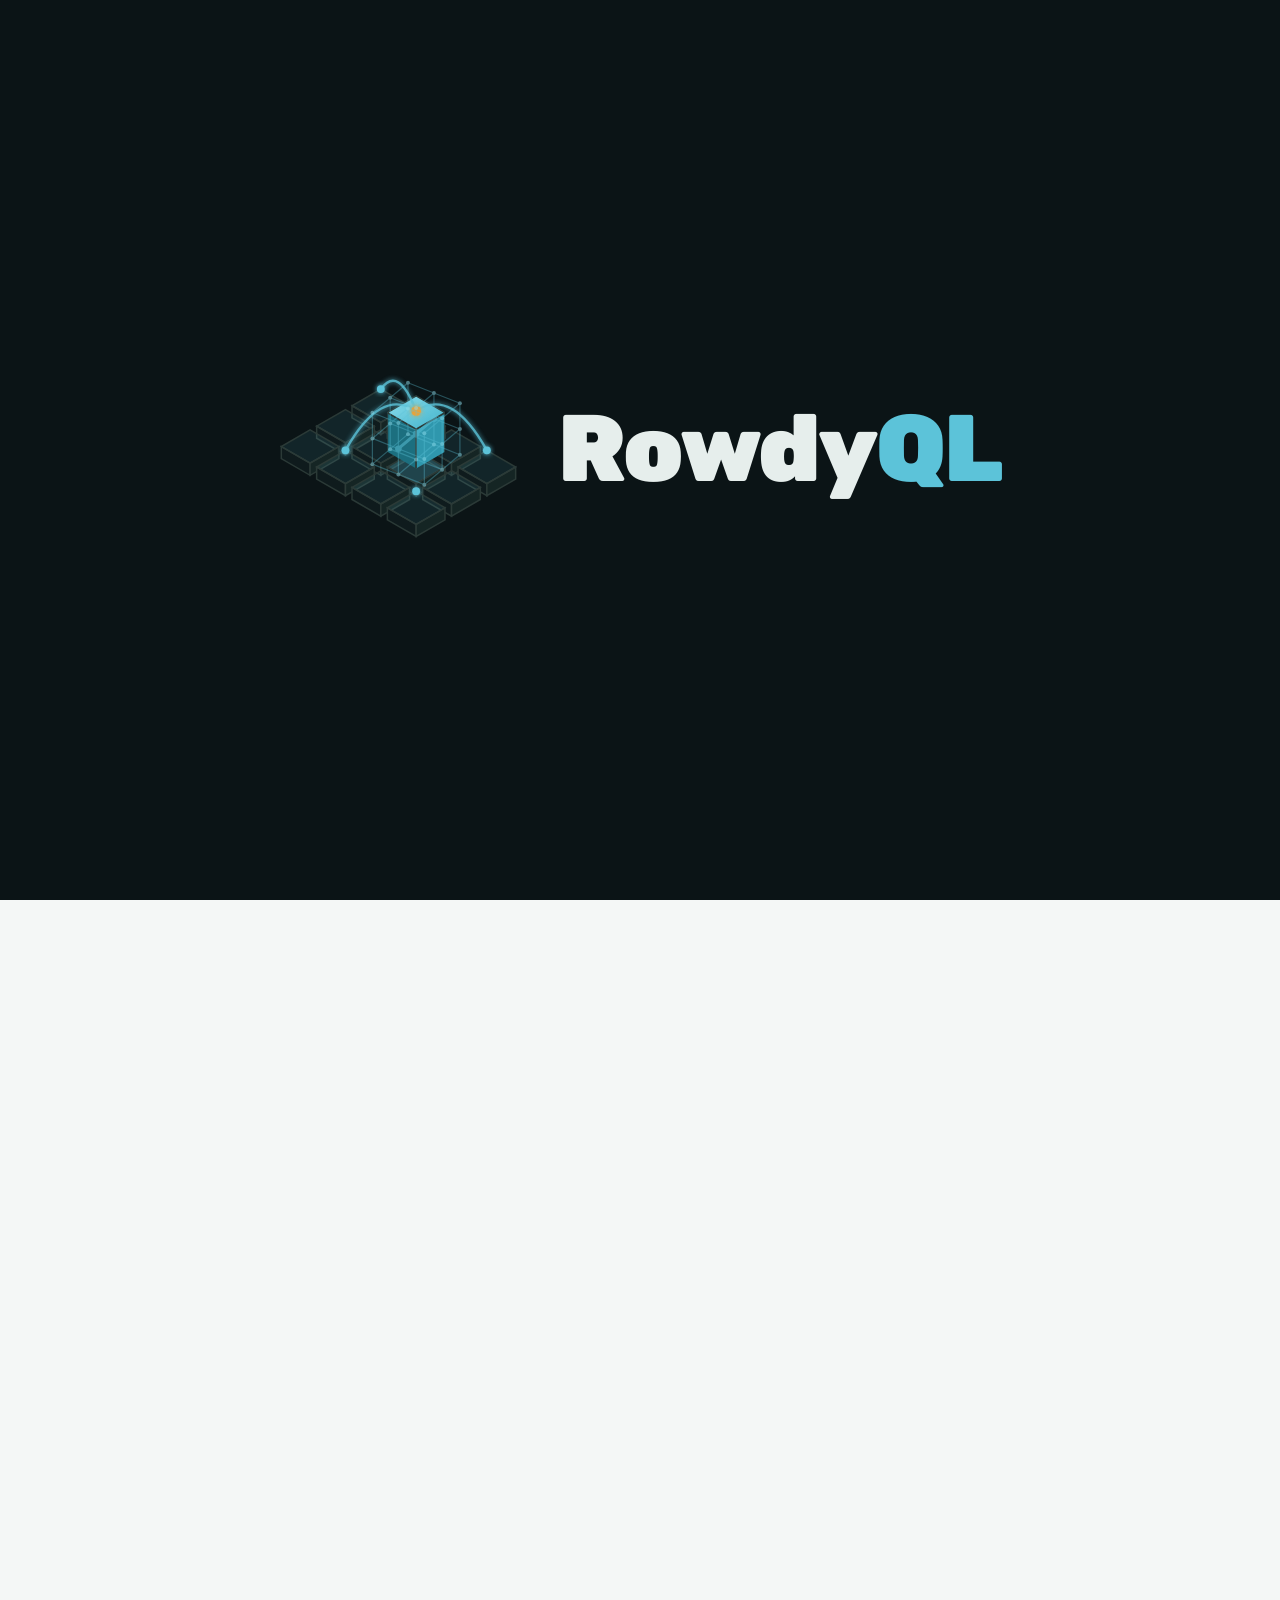
==== commit ea688f11: "Sign-up: celebration popup with digital confetti When the sign-up waits for the email link, a glowin" ====
--- a/index.html
+++ b/index.html
@@ -734,6 +734,17 @@
 .gate .estat:empty{display:none}
 .gate .estat.free{color:#6BD09A}.gate .estat.taken{color:#F28B7E}
 .gate .estat .gbtn.small{min-height:34px;padding:.25rem .75rem;font-size:.85rem}
+.su-modal{position:fixed;inset:0;z-index:100;display:grid;place-items:center;padding:1rem;background:rgba(5,10,11,.74);backdrop-filter:blur(4px);opacity:0;transition:opacity .35s ease}
+.su-modal.in{opacity:1}.su-modal.out{opacity:0}
+.su-card{--iso-stroke:#2B3A37;--iso-top:rgba(92,195,217,.10);--iso-left:#0F1B1D;--iso-right:#152524;--iso-socket:rgba(92,195,217,.28);--iso-lift-l:#1C6F7F;--iso-lift-r:#2F97AD;--iso-line:#5CC3D9;--iso-dot:#8FE0EF;--iso-glow:url(#isoGlow);position:relative;max-width:440px;width:100%;text-align:center;background:rgba(15,27,29,.97);border:1px solid #2B3A37;border-radius:20px;padding:1.8rem 1.6rem 1.5rem;color:#E6EEEC;box-shadow:0 0 0 1px rgba(92,195,217,.28),0 0 70px rgba(92,195,217,.22),0 30px 80px rgba(0,0,0,.6);transform:translateY(16px) scale(.95);transition:transform .55s cubic-bezier(.2,.8,.2,1);display:flex;flex-direction:column;align-items:center;gap:.7rem}
+.su-modal.in .su-card{transform:none}
+.su-card .mark{height:5.2rem;width:auto;overflow:visible}
+.su-card h2{font-family:var(--display);font-weight:900;font-size:1.75rem;color:#fff;margin:0}
+.su-card p{margin:0;color:#93A5A1;font-size:1rem;line-height:1.6}
+.su-card p b{color:#5CC3D9;font-weight:600;unicode-bidi:isolate}
+.su-card .su-tip{font-size:.85rem;color:#6F817D}
+.su-card .gbtn{margin-top:.5rem;min-width:8rem}
+.su-fx{position:fixed;inset:0;width:100%;height:100%;pointer-events:none;z-index:101}
 .gate .fp-link{align-self:flex-end;margin-top:-.5rem;padding:.2rem .4rem;min-height:36px;font-size:.88rem}
 /* LTR fields (email, password) in the RTL form: the check mark goes to the side the text does not start from */
 .gate[dir="rtl"] .f input[dir="ltr"]{padding-right:2.3rem}
@@ -1384,7 +1395,7 @@
 g_go:"הרשמה", g_go_in:"כניסה", g_signout:"יציאה", g_demo:"מצב הדגמה: הפרטים נשמרים בדפדפן הזה בלבד.",
 g_foot:"ההרשמה שלכם היא בעצם <code>INSERT</code> אחד. הכניסה היא <code>SELECT</code>. הסיסמה נשמרת כגיבוב, אף פעם לא כטקסט.",
 e_email:"כתובת אימייל לא תקינה", e_pass:"לפחות 8 תווים", e_name:"אותיות בלבד, בעברית או באנגלית, 2 עד 30 תווים", e_birth:"תאריך לידה לא סביר",
-g_working:"מריץ…", g_ok_up:"ההרשמה נקלטה. שלחנו קישור אימות לאימייל, לחצו עליו ואז היכנסו.", g_ok_up_demo:"ההרשמה נקלטה (מצב הדגמה).", g_ok_in:"ברוכים השבים, {n}.", g_err_in:"אימייל או סיסמה שגויים.", g_err_gen:"משהו השתבש. נסו שוב בעוד רגע.", g_err_exists:"האימייל הזה כבר רשום.", g_to_in:"לכניסה", g_pass2:"אימות סיסמה", g_show:"הצגת הסיסמה", g_hide:"הסתרת הסיסמה", g_checking:"בודקים…", g_free:"האימייל פנוי.", g_err_domain:"יש להירשם עם אימייל של {d}.", g_err_captcha:"אשרו את בדיקת ה-CAPTCHA ונסו שוב.",
+g_working:"מריץ…", g_ok_up:"ההרשמה נקלטה. שלחנו קישור אימות לאימייל, לחצו עליו ואז היכנסו.", g_ok_up_demo:"ההרשמה נקלטה (מצב הדגמה).", g_ok_in:"ברוכים השבים, {n}.", g_err_in:"אימייל או סיסמה שגויים.", g_err_gen:"משהו השתבש. נסו שוב בעוד רגע.", g_err_exists:"האימייל הזה כבר רשום.", g_to_in:"לכניסה", su_h:"ברוכים הבאים, {n}!", su_h0:"ברוכים הבאים!", su_body:"ההרשמה נקלטה. שלחנו קישור אימות ל-{e}, לחצו עליו ואז היכנסו.", su_tip:"לא רואים את המייל? כדאי להציץ בספאם.", su_ok:"אישור", g_pass2:"אימות סיסמה", g_show:"הצגת הסיסמה", g_hide:"הסתרת הסיסמה", g_checking:"בודקים…", g_free:"האימייל פנוי.", g_err_domain:"יש להירשם עם אימייל של {d}.", g_err_captcha:"אשרו את בדיקת ה-CAPTCHA ונסו שוב.",
 l_h1:"עוד לא מבינים מילה? הגעתם בול בזמן.",
 l_sub:"ברוכים הבאים ל-RowdyQL. הג'יבריש שלמעלה יהיה בקרוב שפת האם שלכם: מתחילים מאפס, בלי להניח שום ידע קודם, ומתקדמים צעד אחר צעד עד לשאילתות שמשלבות כמה טבלאות, תת-שאילתות ופונקציות חלון, ועד לתכנון נכון של מסד נתונים. כל נושא מגיע עם ממחיש שאפשר לגעת בו, תרגיל שנבדק ברגע, ושאלות ברמת מבחן וברמת ראיונות עבודה.",
 l_cta:"מכאן מתחילים", l_cta2:"פותחים חשבון, דקה אחת", l_have:"כבר יש לי חשבון",
@@ -1625,7 +1636,7 @@
 g_go:"Sign up", g_go_in:"Sign in", g_signout:"Sign out", g_demo:"Demo mode: details are kept in this browser only.",
 g_foot:"Your sign-up is really one <code>INSERT</code>. Signing in is a <code>SELECT</code>. The password is stored as a hash, never as text.",
 e_email:"Invalid email address", e_pass:"At least 8 characters", e_name:"Letters only, Hebrew or English, 2 to 30 characters", e_birth:"Implausible date of birth",
-g_working:"Executing…", g_ok_up:"Registered. We sent a confirmation link to your email; click it, then sign in.", g_ok_up_demo:"Registered (demo mode).", g_ok_in:"Welcome back, {n}.", g_err_in:"Wrong email or password.", g_err_gen:"Something went wrong. Try again in a moment.", g_err_exists:"This email is already registered.", g_to_in:"Sign in", g_pass2:"Confirm password", g_show:"Show password", g_hide:"Hide password", g_checking:"Checking…", g_free:"This email is available.", g_err_domain:"Please sign up with a {d} email address.", g_err_captcha:"Complete the CAPTCHA check and try again.",
+g_working:"Executing…", g_ok_up:"Registered. We sent a confirmation link to your email; click it, then sign in.", g_ok_up_demo:"Registered (demo mode).", g_ok_in:"Welcome back, {n}.", g_err_in:"Wrong email or password.", g_err_gen:"Something went wrong. Try again in a moment.", g_err_exists:"This email is already registered.", g_to_in:"Sign in", su_h:"Welcome, {n}!", su_h0:"Welcome!", su_body:"You are signed up. We sent a verification link to {e}; click it, then sign in.", su_tip:"Can't see it? Check the spam folder.", su_ok:"OK", g_pass2:"Confirm password", g_show:"Show password", g_hide:"Hide password", g_checking:"Checking…", g_free:"This email is available.", g_err_domain:"Please sign up with a {d} email address.", g_err_captcha:"Complete the CAPTCHA check and try again.",
 l_h1:"Don't understand a word yet? Perfect timing.",
 l_sub:"Welcome to RowdyQL. The jargon above will soon be your mother tongue: you start from zero, with no prior knowledge assumed, and move step by step up to queries that combine several tables, subqueries and window functions, and to designing a database properly. Every topic comes with a visualizer you can touch, an exercise checked on the spot, and questions at exam level and at job-interview level.",
 l_cta:"Start here", l_cta2:"Create an account, one minute", l_have:"I already have an account",
@@ -3787,6 +3798,44 @@
 }
 let footTyped = '';
 function typeFoot(){ const box = $('#sidefoot'); if (!box || footTyped === lang) return; footTyped = lang; const html = t('g_foot'); const reduce = matchMedia('(prefers-reduced-motion: reduce)').matches; if (reduce) { box.innerHTML = html; return; } const parts = html.split(/(<code>.*?<\/code>)/); let pi = 0, ci = 0; box.innerHTML = ''; const tick = () => { if (pi >= parts.length) return; const part = parts[pi]; if (part.startsWith('<code>')) { box.insertAdjacentHTML('beforeend', part); pi++; ci = 0; setTimeout(tick, 120); return; } if (ci < part.length) { box.appendChild(document.createTextNode(part[ci])); ci++; setTimeout(tick, 18); } else { pi++; ci = 0; tick(); } }; tick(); }
+/* sign-up done: a glowing card with the logo building itself, digital confetti bursting out of it, "OK" back to the landing */
+function signupCelebrate(name, email){
+  const m = el('div', 'su-modal'); m.setAttribute('role', 'dialog'); m.setAttribute('aria-modal', 'true'); m.setAttribute('aria-labelledby', 'suH');
+  m.innerHTML = '<div class="su-card"><svg class="mark" data-holo="anim" aria-hidden="true"></svg><h2 id="suH">' + esc(name ? t('su_h', { n: name }) : t('su_h0')) + '</h2><p>' + t('su_body', { e: '<b dir="ltr">' + esc(email) + '</b>' }) + '</p><p class="su-tip">' + t('su_tip') + '</p><button type="button" class="gbtn primary" id="suOk">' + t('su_ok') + '</button></div>';
+  document.body.appendChild(m); HOLO.mountAll(m); const card = m.querySelector('.su-card');
+  requestAnimationFrame(() => { m.classList.add('in'); HOLO.play(m.querySelector('svg')); });
+  const stop = confetti(card);
+  const done = () => { if (stop) stop(); m.classList.add('out'); setTimeout(() => m.remove(), 320);
+    W.d = { email: W.d.email, pass: '', pass2: '', first: '', last: '', birth: '', consent: false, year: '', sem: '', goals: '', interests: '' }; W.skipped = {}; W.ch = 0; W.sub = 0; W.busy = false; EC.email = ''; EC.state = '';
+    gateView('landing'); $('#gate').scrollTop = 0; };
+  $('#suOk').addEventListener('click', done); m.addEventListener('keydown', e => { if (e.key === 'Escape') done(); }); setTimeout(() => $('#suOk').focus(), 120);
+}
+/* confetti in the course style: table cells, frames, bars and query glyphs, cyan with a little amber, glowing; skipped for reduced motion */
+function confetti(from){
+  if (matchMedia('(prefers-reduced-motion: reduce)').matches) return null;
+  const c = el('canvas', 'su-fx'); document.body.appendChild(c); const ctx = c.getContext('2d'); const dpr = Math.min(2, window.devicePixelRatio || 1);
+  const fit = () => { c.width = innerWidth * dpr; c.height = innerHeight * dpr; ctx.setTransform(dpr, 0, 0, dpr, 0, 0); }; fit(); addEventListener('resize', fit);
+  const COLS = ['#5CC3D9', '#8FE0EF', '#5CC3D9', '#E6FBFF', '#2F97AD'], GLYPHS = ['σ', 'π', '⋈', '÷', '∪', '∩', 'ρ', 'γ', '0', '1', '{', '}', '*', ';'];
+  const parts = []; let raf = 0, alive = true;
+  const burst = n => { if (!alive) return; const r = from.getBoundingClientRect(), ox = r.left + r.width / 2, oy = r.top + Math.min(90, r.height * .25);
+    for (let i = 0; i < n; i++) { const a = -Math.PI / 2 + (Math.random() - .5) * Math.PI * 1.6, sp = 5 + Math.random() * 10, k = Math.random();
+      parts.push({ x: ox + (Math.random() - .5) * 70, y: oy, vx: Math.cos(a) * sp, vy: Math.sin(a) * sp - 2, rot: Math.random() * 6.28, vr: (Math.random() - .5) * .3,
+        col: Math.random() < .13 ? '#E8A33A' : COLS[Math.random() * COLS.length | 0], kind: k < .35 ? 'cell' : k < .55 ? 'frame' : k < .72 ? 'bar' : 'glyph',
+        g: GLYPHS[Math.random() * GLYPHS.length | 0], s: 4 + Math.random() * 6, life: 0, max: 120 + Math.random() * 80 }); } };
+  const tick = () => { ctx.clearRect(0, 0, innerWidth, innerHeight);
+    for (const q of parts) { q.life++; q.vy += .2; q.vx *= .986; q.vy *= .986; q.x += q.vx; q.y += q.vy; q.rot += q.vr;
+      ctx.save(); ctx.globalAlpha = Math.max(0, 1 - q.life / q.max); ctx.translate(q.x, q.y); ctx.rotate(q.rot); ctx.shadowColor = q.col; ctx.shadowBlur = 14; ctx.fillStyle = ctx.strokeStyle = q.col;
+      if (q.kind === 'cell') ctx.fillRect(-q.s / 2, -q.s / 2, q.s, q.s);
+      else if (q.kind === 'frame') { ctx.lineWidth = 1.6; ctx.strokeRect(-q.s * .7, -q.s * .7, q.s * 1.4, q.s * 1.4); }
+      else if (q.kind === 'bar') ctx.fillRect(-q.s, -1.2, q.s * 2, 2.4);
+      else { ctx.font = '600 ' + Math.round(q.s * 2.4) + 'px "IBM Plex Mono", Consolas, monospace'; ctx.textAlign = 'center'; ctx.textBaseline = 'middle'; ctx.fillText(q.g, 0, 0); }
+      ctx.restore(); }
+    for (let i = parts.length - 1; i >= 0; i--) if (parts[i].life >= parts[i].max) parts.splice(i, 1);
+    if (parts.length && alive) raf = requestAnimationFrame(tick); else stop(); };
+  const stop = () => { if (!alive) return; alive = false; cancelAnimationFrame(raf); removeEventListener('resize', fit); c.remove(); };
+  burst(90); setTimeout(() => burst(55), 420); setTimeout(() => burst(60), 1700); /* the last one with the cell rising in the logo */ raf = requestAnimationFrame(tick);
+  return stop;
+}
 function gateMsg(text, bad){ const m = $('#gMsg'); m.hidden = false; m.className = 'msg' + (bad ? ' bad' : ''); m.innerHTML = text; requestAnimationFrame(() => m.scrollIntoView({ behavior: 'smooth', block: 'nearest' })); }
 function gateOut(html){ $('#gOut').innerHTML = html; }
 function showRow(){ const d = W.d; const tb = table(['Email','FirstName','LastName'].concat(ONB.includes('year') ? ['StudyYear','Semester'] : [], ['RegisteredAt']), [{Email: d.email, FirstName: d.first, LastName: d.last, StudyYear: d.year || null, Semester: d.sem || null, RegisteredAt: new Date().toISOString().slice(0,16).replace('T',' ')}]); tb.querySelectorAll('tr:nth-child(2)').forEach(r => r.classList.add('row-in')); $('#gTable').innerHTML = ''; $('#gTable').appendChild(tb); }
@@ -3805,7 +3854,7 @@
     }
     if (W.mode === 'up') {
       const meta = { full_name: fullName(), first_name: d.first, last_name: d.last, birth_date: d.birth, study_year: d.year ? +d.year : null, semester: d.sem || null, goals: d.goals || null, interests: d.interests || null, consent_at: new Date().toISOString(), consent_version: DBS_CONFIG.termsVersion };
-      if (sb) { const { data, error } = await sb.auth.signUp({ email: d.email, password: d.pass, options: { data: meta, captchaToken: captchaToken || undefined } }); if (error) throw error; if (data.user && Array.isArray(data.user.identities) && !data.user.identities.length) throw new Error('already registered'); showRow(); gateOut('<b>(1 row affected)</b>'); gateMsg(t(data.session ? 'g_ok_in' : 'g_ok_up', {n: fullName()}), false); if (data.session) { session = data.session; await loadProfile(); setTimeout(onSession, 900); } }
+      if (sb) { const { data, error } = await sb.auth.signUp({ email: d.email, password: d.pass, options: { data: meta, captchaToken: captchaToken || undefined } }); if (error) throw error; if (data.user && Array.isArray(data.user.identities) && !data.user.identities.length) throw new Error('already registered'); showRow(); gateOut('<b>(1 row affected)</b>'); if (data.session) { gateMsg(t('g_ok_in', {n: fullName()}), false); session = data.session; await loadProfile(); setTimeout(onSession, 900); } else { $('#gMsg').hidden = true; signupCelebrate(d.first, d.email); } }
       else { const ex = load('dbs_profile', null); if (ex && ex.email === d.email) throw new Error('already registered'); profile = { email: d.email, full_name: fullName(), first_name: d.first, last_name: d.last, birth_date: d.birth, study_year: meta.study_year, semester: meta.semester, goals: meta.goals, interests: meta.interests, consent_at: meta.consent_at }; store('dbs_profile', profile); showRow(); gateOut('<b>(1 row affected)</b>'); gateMsg(t('g_ok_up_demo'), false); session = { demo: true }; setTimeout(onSession, 1200); }
     } else {
       if (sb) { const { data, error } = await sb.auth.signInWithPassword({ email: d.email, password: d.pass, options: { captchaToken: captchaToken || undefined } }); if (error) throw error; session = data.session; await loadProfile(); if (profile && profile.status === 'blocked') { try { await sb.auth.signOut(); } catch(e) {} session = null; profile = null; gateOut(''); gateMsg(t('g_blocked'), true); W.busy = false; return; } gateOut('<b>(1 row)</b>'); gateMsg(t('g_ok_in', {n: (profile && profile.full_name) || ''}), false); setTimeout(onSession, 700); }
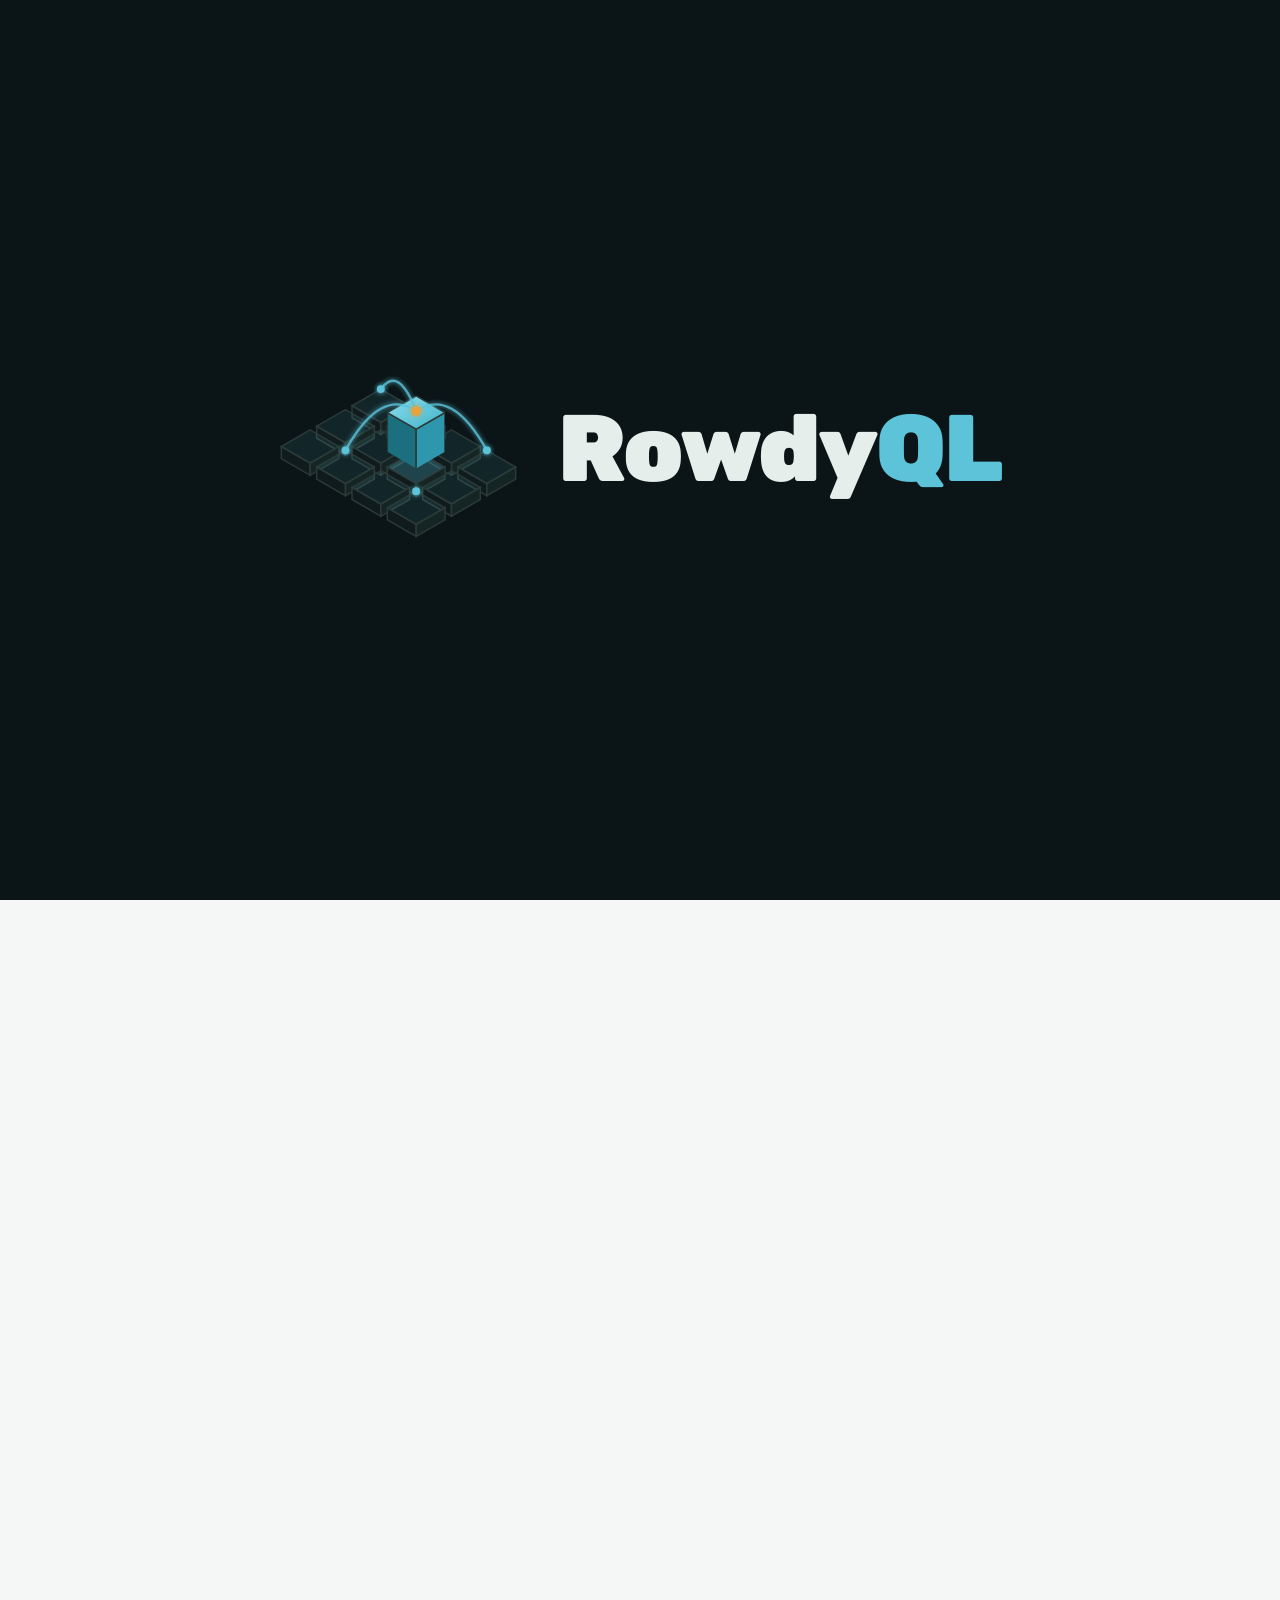
==== commit 810db6ae: "Leaving: reasons popup, anonymous feedback, goodbye email - "Delete account" opens a popup: "we are " ====
--- a/index.html
+++ b/index.html
@@ -745,6 +745,14 @@
 .su-card .su-tip{font-size:.85rem;color:#6F817D}
 .su-card .gbtn{margin-top:.5rem;min-width:8rem}
 .su-fx{position:fixed;inset:0;width:100%;height:100%;pointer-events:none;z-index:101}
+.modal.lv>div{max-width:520px;max-height:90vh}
+.lv-opts{display:flex;flex-direction:column;gap:.4rem}
+.lv-opt{display:flex;align-items:center;gap:.6rem;padding:.5rem .75rem;border:1px solid var(--line);border-radius:10px;cursor:pointer;min-height:44px;font-size:.95rem;transition:border-color .2s,background .2s}
+.lv-opt:hover{border-color:var(--accent)}
+.lv-opt.on{border-color:var(--accent);background:var(--accent-soft)}
+.lv-opt input{accent-color:var(--accent);width:1.05rem;height:1.05rem;margin:0;flex:none}
+.lv-trans{font-size:.8rem}
+.lv-hr{border:0;border-top:1px solid var(--line);margin:.2rem 0;width:100%}
 .gate .fp-link{align-self:flex-end;margin-top:-.5rem;padding:.2rem .4rem;min-height:36px;font-size:.88rem}
 /* LTR fields (email, password) in the RTL form: the check mark goes to the side the text does not start from */
 .gate[dir="rtl"] .f input[dir="ltr"]{padding-right:2.3rem}
@@ -1420,7 +1428,7 @@
 sync_on:"ההתקדמות נשמרת לחשבון",
 
 ex3_h2:"תרגילים 7 עד 12", ex3_lede:"Self-Join ושאלות ברמת מבחן. אותם כללים: רמז אחרי ניסיון, הפתרון אחרי שניים.", nav_r_ex2:"תרגילים 7 עד 12", ref_ride:"הסכמה: RideOn", ref_toy:"הטבלאות: Students, Courses, Enroll", ls_intro1:"למה בסיס נתונים", ls_intro2:"סכמה ושאילתה ראשונה", ls_intro3:"בדיקה עצמית", ls_ra1:"σ ו-π: בחירה והטלה", ls_ra2:"∪ ∩ − ו-×: קבוצות ומכפלה", ls_ra3:"⋈ ו-ρ: צירוף וכינוי", ls_ra4:"÷ חילוק, וקריאת ביטוי", ls_ra5:"RideOn והמחשבון", ls_ra6:"תרגילים 1 עד 6", ls_ra7:"תרגילים 7 עד 12", ls_ra8:"בדיקה עצמית", ls_min:"{m} דק'", ls_upnext:"הבא בתור", ls_next:"לשיעור הבא", ls_next_ch:"לפרק הבא", ls_home:"חזרה לבית", ls_more:"זה הכל לעכשיו. השיעורים הבאים בדרך.", ls_count:"{n} שיעורים · {m} דק'", ch_n:"פרק {n}", ls_later:"בהמשך הקורס",
-me_title:"אזור אישי", me_look:"מראה", me_avatar:"אווטאר", me_av_ini:"האות הראשונה של השם", me_bg:"צבע רקע", bg_mint:"מנטה", bg_sand:"חול", bg_sky:"שמיים", bg_lilac:"לילך", bg_rose:"ורד", bg_stone:"אבן", me_mode:"תצוגה", me_m_system:"כמו במכשיר", me_m_light:"יום", me_m_dark:"לילה", me_m_auto:"לפי שעה", me_m_auto_s:"יום בין 07:00 ל-19:00, לילה בשאר השעות.", me_details:"פרטים אישיים", me_save:"שמירה", me_saved:"נשמר.", me_pass:"סיסמה", me_pass_why:"נשלח קוד לאימייל שלכם, ואיתו קובעים סיסמה חדשה.", me_send:"שלחו לי קוד", me_sent:"שלחנו קוד ל-{e}.", me_resend:"שליחה מחדש", me_code:"הקוד מהאימייל", me_new:"סיסמה חדשה", me_new2:"שוב, לאימות", me_update:"עדכון סיסמה", me_pw_ok:"הסיסמה עודכנה.", me_demo:"במצב הדגמה אין סיסמה לשנות.", e_code:"הקוד לא נכון או שפג תוקפו.", e_same:"זו הסיסמה הנוכחית. בחרו אחרת.", e_match:"הסיסמאות לא זהות.", e_wait:"אפשר לבקש שוב בעוד דקה.", g_forgot:"שכחתי סיסמה", fp_h:"איפוס סיסמה", fp_why:"נשלח קישור לאיפוס לאימייל שנרשמתם איתו.", fp_go:"שליחת קישור", fp_ok:"אם האימייל רשום אצלנו, שלחנו אליו קישור לאיפוס.", fp_back:"חזרה לכניסה", fp_demo:"במצב הדגמה לא נשלחים מיילים.", fp_expired:"הקישור כבר לא בתוקף. אפשר לבקש קישור חדש.", np_h:"סיסמה חדשה", me_del:"מחיקת החשבון", me_del_why:"מוחק את החשבון, את ההתקדמות ואת כל מה שנשמר. אי אפשר לבטל את זה.", me_del_word:"מחיקה", me_del_type:"כדי לאשר, כתבו: {w}", me_del_go:"מחיקה לצמיתות", me_cancel:"ביטול", me_deleted:"החשבון נמחק.", lq_reset:"קישור איפוס יוצא לאימייל",
+me_title:"אזור אישי", me_look:"מראה", me_avatar:"אווטאר", me_av_ini:"האות הראשונה של השם", me_bg:"צבע רקע", bg_mint:"מנטה", bg_sand:"חול", bg_sky:"שמיים", bg_lilac:"לילך", bg_rose:"ורד", bg_stone:"אבן", me_mode:"תצוגה", me_m_system:"כמו במכשיר", me_m_light:"יום", me_m_dark:"לילה", me_m_auto:"לפי שעה", me_m_auto_s:"יום בין 07:00 ל-19:00, לילה בשאר השעות.", me_details:"פרטים אישיים", me_save:"שמירה", me_saved:"נשמר.", me_pass:"סיסמה", me_pass_why:"נשלח קוד לאימייל שלכם, ואיתו קובעים סיסמה חדשה.", me_send:"שלחו לי קוד", me_sent:"שלחנו קוד ל-{e}.", me_resend:"שליחה מחדש", me_code:"הקוד מהאימייל", me_new:"סיסמה חדשה", me_new2:"שוב, לאימות", me_update:"עדכון סיסמה", me_pw_ok:"הסיסמה עודכנה.", me_demo:"במצב הדגמה אין סיסמה לשנות.", e_code:"הקוד לא נכון או שפג תוקפו.", e_same:"זו הסיסמה הנוכחית. בחרו אחרת.", e_match:"הסיסמאות לא זהות.", e_wait:"אפשר לבקש שוב בעוד דקה.", g_forgot:"שכחתי סיסמה", fp_h:"איפוס סיסמה", fp_why:"נשלח קישור לאיפוס לאימייל שנרשמתם איתו.", fp_go:"שליחת קישור", fp_ok:"אם האימייל רשום אצלנו, שלחנו אליו קישור לאיפוס.", fp_back:"חזרה לכניסה", fp_demo:"במצב הדגמה לא נשלחים מיילים.", fp_expired:"הקישור כבר לא בתוקף. אפשר לבקש קישור חדש.", np_h:"סיסמה חדשה", me_del:"מחיקת החשבון", me_del_why:"מוחק את החשבון, את ההתקדמות ואת כל מה שנשמר. אי אפשר לבטל את זה.", me_del_word:"מחיקה", me_del_type:"כדי לאשר, כתבו: {w}", me_del_go:"מחיקה לצמיתות", me_cancel:"ביטול", me_deleted:"החשבון נמחק.", lv_h:"עצוב לנו שבחרתם לעזוב 🙁", lv_sub:"תוכלו לספר לנו למה? אפשר לבחור יותר מסיבה אחת.", lv_content:"אין מספיק חומר לתרגול", lv_easy:"החומר לא תואם את הרמה שציפיתי: קל מדי", lv_hard:"החומר לא תואם את הרמה שציפיתי: קשה מדי למתחילים", lv_done:"השלמתי את הקורס", lv_tech:"בעיות טכניות", lv_other:"אחר", lv_note:"רוצים לפרט? זה לא חובה, אבל זה עוזר לנו להשתפר.", lv_note_other:"מה הסיבה?", lv_trans:"התשובות נשמרות בלי שם ובלי אימייל, ומשמשות רק לשיפור הקורס.", lv_stay:"בעצם, נשארים", lq_reset:"קישור איפוס יוצא לאימייל",
 },
 en: {
 brand_sub:"Databases and SQL, from zero", tab_home:"Home", tab_intro:"Intro", tab_ra:"Relational Algebra",
@@ -1661,7 +1669,7 @@
 sync_on:"Progress is saved to your account",
 
 ex3_h2:"Exercises 7 to 12", ex3_lede:"Self-joins and exam-level questions. Same rules: a hint after one attempt, the solution after two.", nav_r_ex2:"Exercises 7–12", ref_ride:"Schema: RideOn", ref_toy:"Tables: Students, Courses, Enroll", ls_intro1:"Why a database", ls_intro2:"Schema and a first query", ls_intro3:"Self-check", ls_ra1:"σ and π: select and project", ls_ra2:"∪ ∩ − and ×: sets and product", ls_ra3:"⋈ and ρ: join and rename", ls_ra4:"÷ division, and reading an expression", ls_ra5:"RideOn and the calculator", ls_ra6:"Exercises 1–6", ls_ra7:"Exercises 7–12", ls_ra8:"Self-check", ls_min:"{m} min", ls_upnext:"Up next", ls_next:"Next lesson", ls_next_ch:"Next chapter", ls_home:"Back home", ls_more:"That's all for now. More lessons are on the way.", ls_count:"{n} lessons · {m} min", ch_n:"Chapter {n}", ls_later:"Later in the course",
-me_title:"My area", me_look:"Look", me_avatar:"Avatar", me_av_ini:"Your initial", me_bg:"Background", bg_mint:"Mint", bg_sand:"Sand", bg_sky:"Sky", bg_lilac:"Lilac", bg_rose:"Rose", bg_stone:"Stone", me_mode:"Display", me_m_system:"Like my device", me_m_light:"Day", me_m_dark:"Night", me_m_auto:"By the hour", me_m_auto_s:"Day from 07:00 to 19:00, night the rest of the time.", me_details:"Personal details", me_save:"Save", me_saved:"Saved.", me_pass:"Password", me_pass_why:"We'll email you a code; use it to set a new password.", me_send:"Send me a code", me_sent:"We sent a code to {e}.", me_resend:"Send again", me_code:"Code from the email", me_new:"New password", me_new2:"Again, to confirm", me_update:"Update password", me_pw_ok:"Password updated.", me_demo:"Demo mode has no password to change.", e_code:"The code is wrong or has expired.", e_same:"That's your current password. Pick another.", e_match:"The passwords don't match.", e_wait:"You can ask again in a minute.", g_forgot:"Forgot password", fp_h:"Reset password", fp_why:"We'll send a reset link to the email you signed up with.", fp_go:"Send link", fp_ok:"If this email is registered, we sent it a reset link.", fp_back:"Back to sign in", fp_demo:"Demo mode sends no emails.", fp_expired:"That link is no longer valid. You can request a new one.", np_h:"New password", me_del:"Delete account", me_del_why:"Deletes the account, the progress and everything saved. This cannot be undone.", me_del_word:"delete", me_del_type:"To confirm, type: {w}", me_del_go:"Delete for good", me_cancel:"Cancel", me_deleted:"The account was deleted.", lq_reset:"a reset link goes out to the email",
+me_title:"My area", me_look:"Look", me_avatar:"Avatar", me_av_ini:"Your initial", me_bg:"Background", bg_mint:"Mint", bg_sand:"Sand", bg_sky:"Sky", bg_lilac:"Lilac", bg_rose:"Rose", bg_stone:"Stone", me_mode:"Display", me_m_system:"Like my device", me_m_light:"Day", me_m_dark:"Night", me_m_auto:"By the hour", me_m_auto_s:"Day from 07:00 to 19:00, night the rest of the time.", me_details:"Personal details", me_save:"Save", me_saved:"Saved.", me_pass:"Password", me_pass_why:"We'll email you a code; use it to set a new password.", me_send:"Send me a code", me_sent:"We sent a code to {e}.", me_resend:"Send again", me_code:"Code from the email", me_new:"New password", me_new2:"Again, to confirm", me_update:"Update password", me_pw_ok:"Password updated.", me_demo:"Demo mode has no password to change.", e_code:"The code is wrong or has expired.", e_same:"That's your current password. Pick another.", e_match:"The passwords don't match.", e_wait:"You can ask again in a minute.", g_forgot:"Forgot password", fp_h:"Reset password", fp_why:"We'll send a reset link to the email you signed up with.", fp_go:"Send link", fp_ok:"If this email is registered, we sent it a reset link.", fp_back:"Back to sign in", fp_demo:"Demo mode sends no emails.", fp_expired:"That link is no longer valid. You can request a new one.", np_h:"New password", me_del:"Delete account", me_del_why:"Deletes the account, the progress and everything saved. This cannot be undone.", me_del_word:"delete", me_del_type:"To confirm, type: {w}", me_del_go:"Delete for good", me_cancel:"Cancel", me_deleted:"The account was deleted.", lv_h:"We are sad to see you go 🙁", lv_sub:"Could you tell us why? You can pick more than one.", lv_content:"Not enough material to practice", lv_easy:"Not the level I expected: too easy", lv_hard:"Not the level I expected: too hard for beginners", lv_done:"I finished the course", lv_tech:"Technical problems", lv_other:"Other", lv_note:"Want to say more? Optional, but it helps us improve.", lv_note_other:"What is the reason?", lv_trans:"Answers are stored without your name or email, and are used only to improve the course.", lv_stay:"Actually, I will stay", lq_reset:"a reset link goes out to the email",
 }};
 
 /* =========================== CAMPUS LAYER =========================== */
@@ -4128,19 +4136,35 @@
   catch (e) { msg.textContent = t(authErr(e)); b.disabled = false; }
 }
 /* account deletion: the user types a confirmation word; the server function deletes only the caller (and never staff) */
-function meDelStart(){ const box = $('#meDel'); if (!box) return; box.innerHTML = '<div class="controls"><button type="button" class="btn me-danger" id="meDelOpen">' + t('me_del') + '</button></div>'; $('#meDelOpen').addEventListener('click', meDelConfirm); }
-function meDelConfirm(){
-  const box = $('#meDel'), word = t('me_del_word');
-  box.innerHTML = '<label class="me-f"><span>' + t('me_del_type', { w: '<b>' + word + '</b>' }) + '</span><input id="meDelWord" type="text" autocomplete="off" placeholder="' + esc(word) + '"></label>'
-    + '<div class="controls"><button type="button" class="btn me-danger" id="meDelGo" disabled>' + t('me_del_go') + '</button><button type="button" class="btn ghost" id="meDelCancel">' + t('me_cancel') + '</button><span class="me-hint" id="meDelMsg" role="status"></span></div>';
-  const inp = $('#meDelWord'), go = $('#meDelGo'); inp.addEventListener('input', () => { go.disabled = inp.value.trim().toLowerCase() !== word.toLowerCase(); });
-  go.addEventListener('click', meDelete); $('#meDelCancel').addEventListener('click', meDelStart); setTimeout(() => inp.focus(), 50);
-}
-async function meDelete(){
-  const go = $('#meDelGo'), msg = $('#meDelMsg'); go.disabled = true; msg.textContent = t('g_working');
+function meDelStart(){ const box = $('#meDel'); if (!box) return; box.innerHTML = '<div class="controls"><button type="button" class="btn me-danger" id="meDelOpen">' + t('me_del') + '</button></div>'; $('#meDelOpen').addEventListener('click', leavePopup); }
+/* leaving: why (any number of reasons, a note box opens once something is picked; stored without name or email), then the confirmation word */
+const LEAVE = ['content', 'easy', 'hard', 'done', 'tech', 'other'];
+function leavePopup(){
+  const word = t('me_del_word'), m = el('div', 'modal lv'); m.setAttribute('role', 'dialog'); m.setAttribute('aria-modal', 'true'); m.setAttribute('aria-labelledby', 'lvH');
+  m.innerHTML = '<div><h3 id="lvH">' + t('lv_h') + '</h3><p class="me-hint">' + t('lv_sub') + '</p>'
+    + '<div class="lv-opts">' + LEAVE.map(k => '<label class="lv-opt"><input type="checkbox" value="' + k + '"><span>' + t('lv_' + k) + '</span></label>').join('') + '</div>'
+    + '<label class="me-f lv-note" hidden><span id="lvNoteL"></span><textarea id="lvNote" maxlength="1000"></textarea></label>'
+    + '<p class="me-hint lv-trans">' + t('lv_trans') + '</p><hr class="lv-hr">'
+    + '<label class="me-f"><span>' + t('me_del_type', { w: '<b>' + word + '</b>' }) + '</span><input id="lvWord" type="text" autocomplete="off" placeholder="' + esc(word) + '"></label>'
+    + '<div class="controls"><button type="button" class="btn me-danger" id="lvGo" disabled>' + t('me_del_go') + '</button><button type="button" class="btn ghost" id="lvStay">' + t('lv_stay') + '</button><span class="me-hint" id="lvMsg" role="status"></span></div></div>';
+  document.body.appendChild(m);
+  const sync = () => { const picked = [...m.querySelectorAll('.lv-opt input:checked')].map(i => i.value); m.querySelector('.lv-note').hidden = !picked.length; $('#lvNoteL').textContent = t(picked.includes('other') ? 'lv_note_other' : 'lv_note'); m.querySelectorAll('.lv-opt').forEach(l => l.classList.toggle('on', l.querySelector('input').checked)); };
+  m.querySelectorAll('.lv-opt input').forEach(i => i.addEventListener('change', sync));
+  const inp = $('#lvWord'), go = $('#lvGo'); inp.addEventListener('input', () => { go.disabled = inp.value.trim().toLowerCase() !== word.toLowerCase(); });
+  const close = () => m.remove(); $('#lvStay').addEventListener('click', close); m.addEventListener('click', e => { if (e.target === m) close(); });
+  m.addEventListener('keydown', e => { if (e.key === 'Escape') { e.stopPropagation(); close(); } });
+  go.addEventListener('click', () => meDelete(m)); setTimeout(() => { const f = m.querySelector('.lv-opt input'); if (f) f.focus(); }, 60);
+}
+async function meDelete(m){
+  const go = $('#lvGo'), msg = $('#lvMsg'); go.disabled = true; msg.textContent = t('g_working');
+  const reasons = [...m.querySelectorAll('.lv-opt input:checked')].map(i => i.value), note = ($('#lvNote').value || '').trim();
   try {
-    if (sb && session && session.user) { const { error } = await sb.rpc('delete_my_account'); if (error) throw error; try { await sb.auth.signOut({ scope: 'local' }); } catch(e) {} }
-    session = null; profile = null; clearUserData(); closeMe(); onSession();
+    if (sb && session && session.user) {
+      let { error } = await sb.rpc('delete_my_account', { p_reasons: reasons, p_note: note || null });
+      if (error && (error.code === 'PGRST202' || /could not find the function/i.test(error.message || ''))) ({ error } = await sb.rpc('delete_my_account')); /* before the leave-feedback migration */
+      if (error) throw error; try { await sb.auth.signOut({ scope: 'local' }); } catch(e) {}
+    }
+    m.remove(); session = null; profile = null; clearUserData(); closeMe(); onSession();
     const d = el('div', 'toast', t('me_deleted')); d.style.zIndex = 130; document.body.appendChild(d); setTimeout(() => d.remove(), 4000);
   } catch (e) { msg.textContent = t('g_err_gen'); go.disabled = false; }
 }
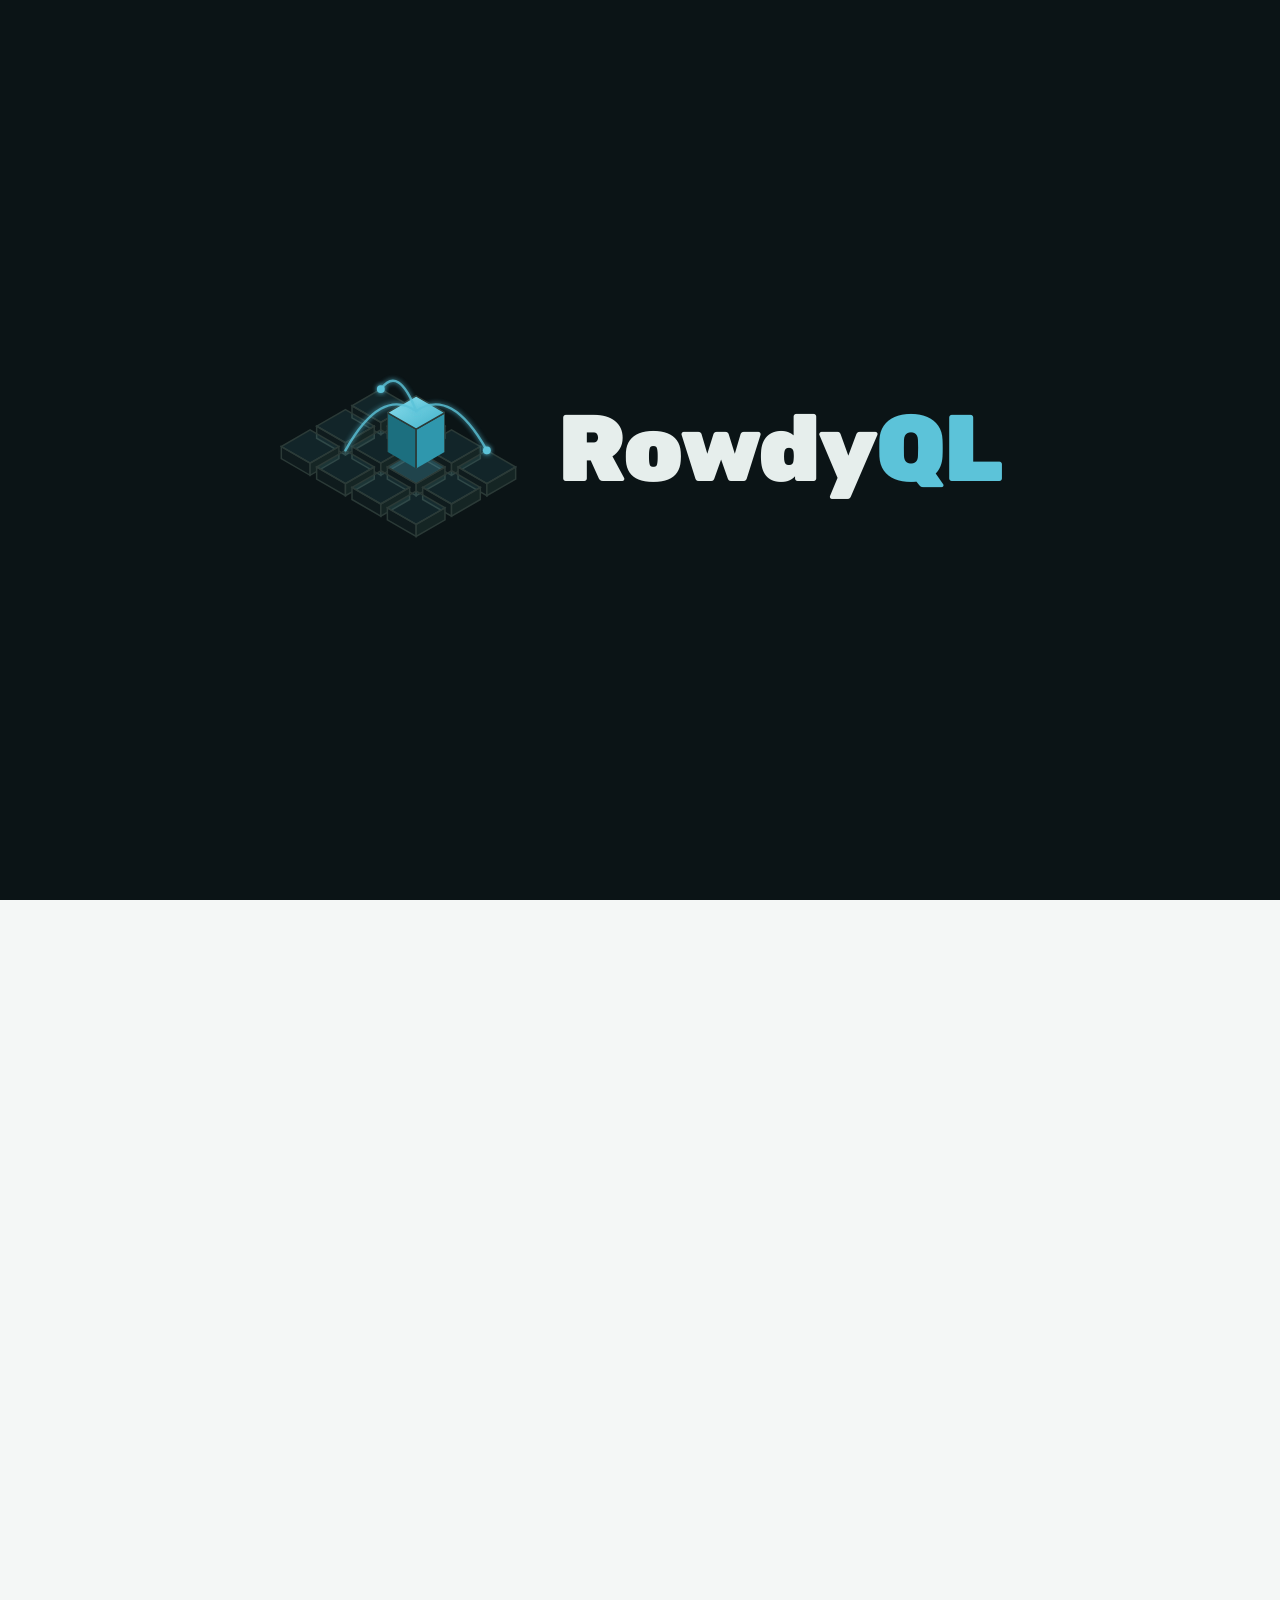
==== commit f611352b: "Sign-up without the questionnaire; getting to know you and a tour after the first sign-in - Sign-up:" ====
--- a/index.html
+++ b/index.html
@@ -753,6 +753,30 @@
 .lv-opt input{accent-color:var(--accent);width:1.05rem;height:1.05rem;margin:0;flex:none}
 .lv-trans{font-size:.8rem}
 .lv-hr{border:0;border-top:1px solid var(--line);margin:.2rem 0;width:100%}
+.ob-page{position:fixed;inset:0;z-index:95;background:rgba(5,12,14,.55);backdrop-filter:blur(3px);display:grid;place-items:center;padding:1rem;opacity:0;transition:opacity .3s ease}
+.ob-page.in{opacity:1}
+.ob-card{width:100%;max-width:560px;max-height:92vh;overflow:auto;background:var(--surface);color:var(--ink);border:1px solid var(--line);border-radius:18px;box-shadow:var(--shadow);padding:1.4rem 1.5rem 1.2rem;display:flex;flex-direction:column;gap:.9rem}
+.ob-top{display:flex;flex-direction:column;gap:.5rem}
+.ob-prog{height:4px;background:var(--surface2);border-radius:2px;overflow:hidden}.ob-prog i{display:block;height:100%;width:0;background:linear-gradient(90deg,var(--accent),var(--good));transition:width .4s ease}
+#obStep{display:flex;flex-direction:column;gap:.85rem}
+#obStep h2{font-size:1.35rem;line-height:1.3}
+.ob-opts{display:grid;gap:.5rem}
+.ob-opts.two{grid-template-columns:1fr 1fr}
+.ob-opt{border:1px solid var(--line);background:var(--surface);border-radius:12px;padding:.75rem 1rem;min-height:48px;font:inherit;color:var(--ink);text-align:start;cursor:pointer;transition:border-color .2s,background .2s}
+.ob-opt:hover{border-color:var(--accent)}
+.ob-opt[aria-checked="true"]{border-color:var(--accent);background:var(--accent-soft);font-weight:600}
+.ob-opts.two .ob-opt{text-align:center;font-size:1.05rem}
+.ob-nav{display:flex;align-items:center;justify-content:space-between;gap:.6rem;flex-wrap:wrap;margin-top:.2rem}
+.ob-later,.tour-skip{background:none;border:0;color:var(--muted);font:inherit;font-size:.86rem;cursor:pointer;text-decoration:underline;text-underline-offset:3px;padding:.3rem;min-height:36px}
+.tour{position:fixed;inset:0;z-index:96}
+.tour.center{background:rgba(5,12,14,.6)}
+.tour-hole{position:fixed;border-radius:12px;box-shadow:0 0 0 9999px rgba(5,12,14,.6),0 0 0 2px #5CC3D9,0 0 26px rgba(92,195,217,.55);transition:top .35s ease,left .35s ease,width .35s ease,height .35s ease;pointer-events:none}
+.tour.center .tour-hole{display:none}
+.tour-tip{position:fixed;left:0;top:0;width:min(340px,calc(100vw - 24px));background:var(--surface);color:var(--ink);border:1px solid var(--accent);border-radius:14px;box-shadow:var(--shadow);padding:1rem 1.1rem .7rem;display:flex;flex-direction:column;gap:.6rem;transition:top .35s ease,left .35s ease}
+.tour-tip p{margin:0;font-size:.95rem;line-height:1.55}
+.tour-foot{display:flex;align-items:center;justify-content:space-between;gap:.5rem}
+.tour-n{font-family:var(--mono);font-size:.78rem;color:var(--muted)}
+.tour-skip{align-self:flex-start;padding:0}
 .gate .fp-link{align-self:flex-end;margin-top:-.5rem;padding:.2rem .4rem;min-height:36px;font-size:.88rem}
 /* LTR fields (email, password) in the RTL form: the check mark goes to the side the text does not start from */
 .gate[dir="rtl"] .f input[dir="ltr"]{padding-right:2.3rem}
@@ -1428,7 +1452,7 @@
 sync_on:"ההתקדמות נשמרת לחשבון",
 
 ex3_h2:"תרגילים 7 עד 12", ex3_lede:"Self-Join ושאלות ברמת מבחן. אותם כללים: רמז אחרי ניסיון, הפתרון אחרי שניים.", nav_r_ex2:"תרגילים 7 עד 12", ref_ride:"הסכמה: RideOn", ref_toy:"הטבלאות: Students, Courses, Enroll", ls_intro1:"למה בסיס נתונים", ls_intro2:"סכמה ושאילתה ראשונה", ls_intro3:"בדיקה עצמית", ls_ra1:"σ ו-π: בחירה והטלה", ls_ra2:"∪ ∩ − ו-×: קבוצות ומכפלה", ls_ra3:"⋈ ו-ρ: צירוף וכינוי", ls_ra4:"÷ חילוק, וקריאת ביטוי", ls_ra5:"RideOn והמחשבון", ls_ra6:"תרגילים 1 עד 6", ls_ra7:"תרגילים 7 עד 12", ls_ra8:"בדיקה עצמית", ls_min:"{m} דק'", ls_upnext:"הבא בתור", ls_next:"לשיעור הבא", ls_next_ch:"לפרק הבא", ls_home:"חזרה לבית", ls_more:"זה הכל לעכשיו. השיעורים הבאים בדרך.", ls_count:"{n} שיעורים · {m} דק'", ch_n:"פרק {n}", ls_later:"בהמשך הקורס",
-me_title:"אזור אישי", me_look:"מראה", me_avatar:"אווטאר", me_av_ini:"האות הראשונה של השם", me_bg:"צבע רקע", bg_mint:"מנטה", bg_sand:"חול", bg_sky:"שמיים", bg_lilac:"לילך", bg_rose:"ורד", bg_stone:"אבן", me_mode:"תצוגה", me_m_system:"כמו במכשיר", me_m_light:"יום", me_m_dark:"לילה", me_m_auto:"לפי שעה", me_m_auto_s:"יום בין 07:00 ל-19:00, לילה בשאר השעות.", me_details:"פרטים אישיים", me_save:"שמירה", me_saved:"נשמר.", me_pass:"סיסמה", me_pass_why:"נשלח קוד לאימייל שלכם, ואיתו קובעים סיסמה חדשה.", me_send:"שלחו לי קוד", me_sent:"שלחנו קוד ל-{e}.", me_resend:"שליחה מחדש", me_code:"הקוד מהאימייל", me_new:"סיסמה חדשה", me_new2:"שוב, לאימות", me_update:"עדכון סיסמה", me_pw_ok:"הסיסמה עודכנה.", me_demo:"במצב הדגמה אין סיסמה לשנות.", e_code:"הקוד לא נכון או שפג תוקפו.", e_same:"זו הסיסמה הנוכחית. בחרו אחרת.", e_match:"הסיסמאות לא זהות.", e_wait:"אפשר לבקש שוב בעוד דקה.", g_forgot:"שכחתי סיסמה", fp_h:"איפוס סיסמה", fp_why:"נשלח קישור לאיפוס לאימייל שנרשמתם איתו.", fp_go:"שליחת קישור", fp_ok:"אם האימייל רשום אצלנו, שלחנו אליו קישור לאיפוס.", fp_back:"חזרה לכניסה", fp_demo:"במצב הדגמה לא נשלחים מיילים.", fp_expired:"הקישור כבר לא בתוקף. אפשר לבקש קישור חדש.", np_h:"סיסמה חדשה", me_del:"מחיקת החשבון", me_del_why:"מוחק את החשבון, את ההתקדמות ואת כל מה שנשמר. אי אפשר לבטל את זה.", me_del_word:"מחיקה", me_del_type:"כדי לאשר, כתבו: {w}", me_del_go:"מחיקה לצמיתות", me_cancel:"ביטול", me_deleted:"החשבון נמחק.", lv_h:"עצוב לנו שבחרתם לעזוב 🙁", lv_sub:"תוכלו לספר לנו למה? אפשר לבחור יותר מסיבה אחת.", lv_content:"אין מספיק חומר לתרגול", lv_easy:"החומר לא תואם את הרמה שציפיתי: קל מדי", lv_hard:"החומר לא תואם את הרמה שציפיתי: קשה מדי למתחילים", lv_done:"השלמתי את הקורס", lv_tech:"בעיות טכניות", lv_other:"אחר", lv_note:"רוצים לפרט? זה לא חובה, אבל זה עוזר לנו להשתפר.", lv_note_other:"מה הסיבה?", lv_trans:"התשובות נשמרות בלי שם ובלי אימייל, ומשמשות רק לשיפור הקורס.", lv_stay:"בעצם, נשארים", lq_reset:"קישור איפוס יוצא לאימייל",
+me_title:"אזור אישי", me_look:"מראה", me_avatar:"אווטאר", me_av_ini:"האות הראשונה של השם", me_bg:"צבע רקע", bg_mint:"מנטה", bg_sand:"חול", bg_sky:"שמיים", bg_lilac:"לילך", bg_rose:"ורד", bg_stone:"אבן", me_mode:"תצוגה", me_m_system:"כמו במכשיר", me_m_light:"יום", me_m_dark:"לילה", me_m_auto:"לפי שעה", me_m_auto_s:"יום בין 07:00 ל-19:00, לילה בשאר השעות.", me_details:"פרטים אישיים", me_save:"שמירה", me_saved:"נשמר.", me_pass:"סיסמה", me_pass_why:"נשלח קוד לאימייל שלכם, ואיתו קובעים סיסמה חדשה.", me_send:"שלחו לי קוד", me_sent:"שלחנו קוד ל-{e}.", me_resend:"שליחה מחדש", me_code:"הקוד מהאימייל", me_new:"סיסמה חדשה", me_new2:"שוב, לאימות", me_update:"עדכון סיסמה", me_pw_ok:"הסיסמה עודכנה.", me_demo:"במצב הדגמה אין סיסמה לשנות.", e_code:"הקוד לא נכון או שפג תוקפו.", e_same:"זו הסיסמה הנוכחית. בחרו אחרת.", e_match:"הסיסמאות לא זהות.", e_wait:"אפשר לבקש שוב בעוד דקה.", g_forgot:"שכחתי סיסמה", fp_h:"איפוס סיסמה", fp_why:"נשלח קישור לאיפוס לאימייל שנרשמתם איתו.", fp_go:"שליחת קישור", fp_ok:"אם האימייל רשום אצלנו, שלחנו אליו קישור לאיפוס.", fp_back:"חזרה לכניסה", fp_demo:"במצב הדגמה לא נשלחים מיילים.", fp_expired:"הקישור כבר לא בתוקף. אפשר לבקש קישור חדש.", np_h:"סיסמה חדשה", me_del:"מחיקת החשבון", me_del_why:"מוחק את החשבון, את ההתקדמות ואת כל מה שנשמר. אי אפשר לבטל את זה.", me_del_word:"מחיקה", me_del_type:"כדי לאשר, כתבו: {w}", me_del_go:"מחיקה לצמיתות", me_cancel:"ביטול", me_deleted:"החשבון נמחק.", dt_h_acc:"פתיחת חשבון", ob_eyebrow:"היכרות קצרה", ob_studying:"אתם לומדים כרגע?", ob_yes:"כן", ob_no:"לא", ob_inst:"איפה אתם לומדים?", ob_pick:"בחרו מהרשימה", ob_g_uni:"אוניברסיטאות", ob_g_col:"מכללות", ob_g_more:"לימודים אחרים", ob_other_l:"שם המוסד", ob_year:"באיזו שנה?", ob_y1:"שנה א'", ob_y2:"שנה ב'", ob_y3:"שנה ג'", ob_y4:"שנה ד'", ob_y5:"תואר שני ומעלה", ob_goals:"מה הייתם רוצים לקחת מהקורס?", ob_optional:"לא חובה, אבל זה עוזר לנו להתאים את הקורס.", ob_goals_ph:"למשל: להרגיש בטוחים בכתיבת שאילתות, לשלוט בסינטקס, לרכוש ידע חדש, לרכוש יכולות במסדי נתונים", ob_level:"לפני שמתחילים: איך הייתם מגדירים את הרמה שלכם בנושא?", ob_lv1:"הנושא חדש לי לגמרי", ob_lv2:"שמעתי עליו, בלי ניסיון", ob_lv3:"יש לי בסיס", ob_lv4:"די בנוח איתו", ob_lv5:"שליטה טובה", ob_later:"אחר כך", ob_stud_f:"לומדים כרגע?", ob_inst_f:"מוסד לימודים", ob_year_f:"שנת לימוד", ob_level_f:"רמה בנושא", ob_goals_f:"מה רוצים לקחת מהקורס", d_c_stud:"בלימודים", d_c_inst:"מוסד", d_c_lvl:"רמה", me_tour:"סיור באתר", tour_thanks:"תודה!", tour_hi:"<b>ברוכים הבאים ל-RowdyQL.</b> סיור קצר על מה שיש כאן, ואפשר להתחיל.", tour_tabs:"<b>הלשוניות.</b> בית, ופרק לכל נושא. כל פרק מחולק לשיעורים קצרים, ובסוף כל שיעור יש כפתור לשיעור הבא.", tour_start:"<b>מכאן מתחילים.</b> בפעם הבאה יופיע כאן גם כפתור שממשיך בדיוק מאיפה שעצרתם.", tour_stats:"<b>ההתקדמות שלכם.</b> סעיפים שעברתם, תרגילים שפתרתם ובדיקות עצמיות. הכול נשמר בחשבון.", tour_meet:"<b>המפגשים.</b> כרטיס לכל מפגש תרגול, עם התאריך. לחיצה פותחת את השיעורים שלו.", tour_lessons:"<b>השיעורים.</b> כל כרטיס הוא שיעור של רבע שעה בערך, והטבעת מראה כמה ממנו עברתם.", tour_quick:"<b>כלים מהירים.</b> המחשבון, התרגילים, מפת הקורס והבדיקה העצמית, בלחיצה אחת.", tour_toc:"<b>תוכן העניינים.</b> השיעורים של הפרק והסעיפים של השיעור הפתוח.", tour_me:"<b>האזור האישי.</b> לחיצה על השם: אווטאר, צבע רקע, יום או לילה, והפרטים שלכם.", tour_lang:"<b>שפה.</b> מעבר בין עברית לאנגלית.", tour_end:"<b>זהו, אפשר להתחיל.</b> את הסיור אפשר לראות שוב באזור האישי.", tour_next:"הבא", tour_prev:"הקודם", tour_go:"מתחילים", tour_skip:"דלגו על הסיור", tour_n:"{i} מתוך {n}", lv_h:"עצוב לנו שבחרתם לעזוב 🙁", lv_sub:"תוכלו לספר לנו למה? אפשר לבחור יותר מסיבה אחת.", lv_content:"אין מספיק חומר לתרגול", lv_easy:"החומר לא תואם את הרמה שציפיתי: קל מדי", lv_hard:"החומר לא תואם את הרמה שציפיתי: קשה מדי למתחילים", lv_done:"השלמתי את הקורס", lv_tech:"בעיות טכניות", lv_other:"אחר", lv_note:"רוצים לפרט? זה לא חובה, אבל זה עוזר לנו להשתפר.", lv_note_other:"מה הסיבה?", lv_trans:"התשובות נשמרות בלי שם ובלי אימייל, ומשמשות רק לשיפור הקורס.", lv_stay:"בעצם, נשארים", lq_reset:"קישור איפוס יוצא לאימייל",
 },
 en: {
 brand_sub:"Databases and SQL, from zero", tab_home:"Home", tab_intro:"Intro", tab_ra:"Relational Algebra",
@@ -1669,7 +1693,7 @@
 sync_on:"Progress is saved to your account",
 
 ex3_h2:"Exercises 7 to 12", ex3_lede:"Self-joins and exam-level questions. Same rules: a hint after one attempt, the solution after two.", nav_r_ex2:"Exercises 7–12", ref_ride:"Schema: RideOn", ref_toy:"Tables: Students, Courses, Enroll", ls_intro1:"Why a database", ls_intro2:"Schema and a first query", ls_intro3:"Self-check", ls_ra1:"σ and π: select and project", ls_ra2:"∪ ∩ − and ×: sets and product", ls_ra3:"⋈ and ρ: join and rename", ls_ra4:"÷ division, and reading an expression", ls_ra5:"RideOn and the calculator", ls_ra6:"Exercises 1–6", ls_ra7:"Exercises 7–12", ls_ra8:"Self-check", ls_min:"{m} min", ls_upnext:"Up next", ls_next:"Next lesson", ls_next_ch:"Next chapter", ls_home:"Back home", ls_more:"That's all for now. More lessons are on the way.", ls_count:"{n} lessons · {m} min", ch_n:"Chapter {n}", ls_later:"Later in the course",
-me_title:"My area", me_look:"Look", me_avatar:"Avatar", me_av_ini:"Your initial", me_bg:"Background", bg_mint:"Mint", bg_sand:"Sand", bg_sky:"Sky", bg_lilac:"Lilac", bg_rose:"Rose", bg_stone:"Stone", me_mode:"Display", me_m_system:"Like my device", me_m_light:"Day", me_m_dark:"Night", me_m_auto:"By the hour", me_m_auto_s:"Day from 07:00 to 19:00, night the rest of the time.", me_details:"Personal details", me_save:"Save", me_saved:"Saved.", me_pass:"Password", me_pass_why:"We'll email you a code; use it to set a new password.", me_send:"Send me a code", me_sent:"We sent a code to {e}.", me_resend:"Send again", me_code:"Code from the email", me_new:"New password", me_new2:"Again, to confirm", me_update:"Update password", me_pw_ok:"Password updated.", me_demo:"Demo mode has no password to change.", e_code:"The code is wrong or has expired.", e_same:"That's your current password. Pick another.", e_match:"The passwords don't match.", e_wait:"You can ask again in a minute.", g_forgot:"Forgot password", fp_h:"Reset password", fp_why:"We'll send a reset link to the email you signed up with.", fp_go:"Send link", fp_ok:"If this email is registered, we sent it a reset link.", fp_back:"Back to sign in", fp_demo:"Demo mode sends no emails.", fp_expired:"That link is no longer valid. You can request a new one.", np_h:"New password", me_del:"Delete account", me_del_why:"Deletes the account, the progress and everything saved. This cannot be undone.", me_del_word:"delete", me_del_type:"To confirm, type: {w}", me_del_go:"Delete for good", me_cancel:"Cancel", me_deleted:"The account was deleted.", lv_h:"We are sad to see you go 🙁", lv_sub:"Could you tell us why? You can pick more than one.", lv_content:"Not enough material to practice", lv_easy:"Not the level I expected: too easy", lv_hard:"Not the level I expected: too hard for beginners", lv_done:"I finished the course", lv_tech:"Technical problems", lv_other:"Other", lv_note:"Want to say more? Optional, but it helps us improve.", lv_note_other:"What is the reason?", lv_trans:"Answers are stored without your name or email, and are used only to improve the course.", lv_stay:"Actually, I will stay", lq_reset:"a reset link goes out to the email",
+me_title:"My area", me_look:"Look", me_avatar:"Avatar", me_av_ini:"Your initial", me_bg:"Background", bg_mint:"Mint", bg_sand:"Sand", bg_sky:"Sky", bg_lilac:"Lilac", bg_rose:"Rose", bg_stone:"Stone", me_mode:"Display", me_m_system:"Like my device", me_m_light:"Day", me_m_dark:"Night", me_m_auto:"By the hour", me_m_auto_s:"Day from 07:00 to 19:00, night the rest of the time.", me_details:"Personal details", me_save:"Save", me_saved:"Saved.", me_pass:"Password", me_pass_why:"We'll email you a code; use it to set a new password.", me_send:"Send me a code", me_sent:"We sent a code to {e}.", me_resend:"Send again", me_code:"Code from the email", me_new:"New password", me_new2:"Again, to confirm", me_update:"Update password", me_pw_ok:"Password updated.", me_demo:"Demo mode has no password to change.", e_code:"The code is wrong or has expired.", e_same:"That's your current password. Pick another.", e_match:"The passwords don't match.", e_wait:"You can ask again in a minute.", g_forgot:"Forgot password", fp_h:"Reset password", fp_why:"We'll send a reset link to the email you signed up with.", fp_go:"Send link", fp_ok:"If this email is registered, we sent it a reset link.", fp_back:"Back to sign in", fp_demo:"Demo mode sends no emails.", fp_expired:"That link is no longer valid. You can request a new one.", np_h:"New password", me_del:"Delete account", me_del_why:"Deletes the account, the progress and everything saved. This cannot be undone.", me_del_word:"delete", me_del_type:"To confirm, type: {w}", me_del_go:"Delete for good", me_cancel:"Cancel", me_deleted:"The account was deleted.", dt_h_acc:"Create your account", ob_eyebrow:"Getting to know you", ob_studying:"Are you studying right now?", ob_yes:"Yes", ob_no:"No", ob_inst:"Where do you study?", ob_pick:"Pick from the list", ob_g_uni:"Universities", ob_g_col:"Colleges", ob_g_more:"Other studies", ob_other_l:"Name of the institution", ob_year:"Which year?", ob_y1:"Year 1", ob_y2:"Year 2", ob_y3:"Year 3", ob_y4:"Year 4", ob_y5:"Master's or higher", ob_goals:"What would you like to get from the course?", ob_optional:"Optional, but it helps us fit the course to you.", ob_goals_ph:"e.g. feel confident writing queries, master the syntax, learn something new, gain database skills", ob_level:"Before we start: how would you describe your level in this subject?", ob_lv1:"Completely new to me", ob_lv2:"Heard of it, no experience", ob_lv3:"I have the basics", ob_lv4:"Fairly comfortable", ob_lv5:"Strong command", ob_later:"Later", ob_stud_f:"Studying now?", ob_inst_f:"Institution", ob_year_f:"Year", ob_level_f:"Level", ob_goals_f:"What you want from the course", d_c_stud:"Studying", d_c_inst:"Institution", d_c_lvl:"Level", me_tour:"Site tour", tour_thanks:"Thanks!", tour_hi:"<b>Welcome to RowdyQL.</b> A short tour of what is here, and you are ready.", tour_tabs:"<b>Tabs.</b> Home, and a chapter per topic. Each chapter is split into short lessons, with a button to the next lesson at the end of each.", tour_start:"<b>Start here.</b> Next time there will also be a button that continues exactly where you stopped.", tour_stats:"<b>Your progress.</b> Sections you went through, exercises you solved and self-checks. All saved to your account.", tour_meet:"<b>Sessions.</b> A card per tutorial session, with its date. A click opens its lessons.", tour_lessons:"<b>Lessons.</b> Each card is a lesson of about a quarter of an hour; the ring shows how much you have covered.", tour_quick:"<b>Quick tools.</b> The calculator, the exercises, the course map and the self-check, one click away.", tour_toc:"<b>Contents.</b> The lessons of the chapter and the sections of the open lesson.", tour_me:"<b>Your area.</b> Click your name: avatar, background, day or night, and your details.", tour_lang:"<b>Language.</b> Switch between Hebrew and English.", tour_end:"<b>That is it, you can start.</b> You can take the tour again from your area.", tour_next:"Next", tour_prev:"Back", tour_go:"Let's start", tour_skip:"Skip the tour", tour_n:"{i} of {n}", lv_h:"We are sad to see you go 🙁", lv_sub:"Could you tell us why? You can pick more than one.", lv_content:"Not enough material to practice", lv_easy:"Not the level I expected: too easy", lv_hard:"Not the level I expected: too hard for beginners", lv_done:"I finished the course", lv_tech:"Technical problems", lv_other:"Other", lv_note:"Want to say more? Optional, but it helps us improve.", lv_note_other:"What is the reason?", lv_trans:"Answers are stored without your name or email, and are used only to improve the course.", lv_stay:"Actually, I will stay", lq_reset:"a reset link goes out to the email",
 }};
 
 /* =========================== CAMPUS LAYER =========================== */
@@ -3697,7 +3721,7 @@
 const NAME_RE = /^[A-Za-z\u05D0-\u05EA][A-Za-z\u05D0-\u05EA' -]{0,28}[A-Za-z\u05D0-\u05EA]$/;
 function normName(v){ v = String(v || '').trim().replace(/\s+/g, ' '); if (/^[A-Za-z' -]+$/.test(v)) v = v.toLowerCase().replace(/(^|[\s'-])([a-z])/g, (m, a, b) => a + b.toUpperCase()); return v; }
 function validBirth(v){ if (!/^\d{4}-\d{2}-\d{2}$/.test(v)) return false; const d = new Date(v + 'T00:00:00'); if (isNaN(d)) return false; const age = (Date.now() - d.getTime()) / (365.25 * 86400000); return age >= 16 && age <= 100; }
-const CH = ['ch_details','ch_terms','ch_meet','ch_done'], ONB = EDITION === 'campus' ? ['year','sem','goals','interests'] : ['goals','interests'];
+const CH = ['ch_details','ch_terms','ch_meet','ch_done'], ONB = []; /* the getting-to-know questions moved to the first sign-in (openOnboarding) */
 const ONB_COL = { year: 'StudyYear', sem: 'Semester', goals: 'Goals', interests: 'Interests' };
 let skipTimer = null;
 function gateView(v){ W.view = v; $('#landing').hidden = v !== 'landing'; $('#wizard').hidden = v === 'landing'; $('#gate').scrollTop = 0; if (v === 'wizard') wizRender(); }
@@ -3707,13 +3731,13 @@
 ['#lnkIn','#ctaIn'].forEach(sel => $(sel).addEventListener('click', startIn));
 $('#lnkLang').addEventListener('click', () => $('#btnLang').click());
 
-function chaptersHtml(){ if (W.mode !== 'up') return ''; return CH.map((k, i) => '<span class="' + (i < W.ch ? 'done' : i === W.ch ? 'cur' : '') + '">' + (i+1) + ' · ' + t(k) + '</span>').join(''); }
+function chaptersHtml(){ if (W.mode !== 'up') return ''; return CH.map((k, i) => [k, i]).filter(c => c[0] !== 'ch_meet' || ONB.length).map((c, n) => '<span class="' + (c[1] < W.ch ? 'done' : c[1] === W.ch ? 'cur' : '') + '">' + (n + 1) + ' · ' + t(c[0]) + '</span>').join(''); }
 const EYE = '<svg viewBox="0 0 24 24" fill="none" stroke="currentColor" stroke-width="1.8" stroke-linecap="round" stroke-linejoin="round" aria-hidden="true"><path d="M2 12s3.6-7 10-7 10 7 10 7-3.6 7-10 7S2 12 2 12z"/><circle cx="12" cy="12" r="3"/><path class="off" d="M4 4l16 16"/></svg>';
 function field(id, key, type, extra){ const pw = type === 'password'; return '<label class="f"><span>' + t(key) + '</span><input id="' + id + '" type="' + type + '"' + (pw ? ' class="pw"' : '') + ' ' + (extra || '') + '>' + (pw ? '<button type="button" class="eye" data-for="' + id + '" aria-pressed="false" aria-label="' + esc(t('g_show')) + '">' + EYE + '</button>' : '') + '<span class="tick">✓</span><span class="err" id="e_' + id + '"></span></label>'; }
 function seg(name, opts){ return '<div class="seg">' + opts.map(o => '<label><input type="radio" name="' + name + '" value="' + o[0] + '"' + (W.d[name] === o[0] ? ' checked' : '') + '><span>' + t(o[1]) + '</span></label>').join('') + '</div>'; }
 function recordStrip(cur){ const cols = ONB.map(k => [k, ONB_COL[k]]); return '<div class="record"><div class="rh">' + cols.map(c => '<span>' + c[1] + '</span>').join('') + '</div><div class="rr">' + cols.map(c => { const v = W.d[c[0]]; const cls = c[0] === cur ? 'cur' : (v ? '' : 'empty'); const txt = v ? esc(String(v).slice(0,16)) + (String(v).length > 16 ? '…' : '') : (W.skipped[c[0]] ? 'NULL' : '…'); return '<span class="' + cls + '">' + txt + '</span>'; }).join('') + '</div></div>'; }
 function navBtns(nextKey, showBack, skippable){ return '<div class="skiprow">' + (showBack ? '<button type="button" class="gbtn ghost" id="wBack">' + t('w_back') + '</button>' : '<span></span>') + '<div class="controls">' + (skippable ? '<button type="button" class="gbtn ghost skip" id="wSkip">' + t('w_skip') + '</button>' : '') + '<button type="submit" class="go" id="gGo">' + t(nextKey) + '</button></div></div>'; }
-function reviewTable(){ const d = W.d; const rows = [['Email', d.email], ['FirstName', d.first], ['LastName', d.last], ['BirthDate', d.birth], ['PasswordHash', 'bcrypt(••••••••)'], ['Consent', 'TRUE'], ...(ONB.includes('year') ? [['StudyYear', d.year || 'NULL'], ['Semester', d.sem || 'NULL']] : []), ['Goals', d.goals || 'NULL'], ['Interests', d.interests || 'NULL'], ['RegisteredAt', 'SYSDATETIME()']]; return '<div class="record">' + rows.map((r, i) => '<div class="rr2" style="--i:' + i + '"><span>' + r[0] + '</span><span' + (r[1] === 'NULL' ? ' class="empty"' : '') + '>' + esc(r[1]) + '</span></div>').join('') + '</div>'; }
+function reviewTable(){ const d = W.d; const rows = [['Email', d.email], ['FirstName', d.first], ['LastName', d.last], ['BirthDate', d.birth], ['PasswordHash', 'bcrypt(••••••••)'], ['Consent', 'TRUE'], ...(ONB.includes('year') ? [['StudyYear', d.year || 'NULL'], ['Semester', d.sem || 'NULL']] : []), ...(ONB.length ? [['Goals', d.goals || 'NULL'], ['Interests', d.interests || 'NULL']] : []), ['RegisteredAt', 'SYSDATETIME()']]; return '<div class="record">' + rows.map((r, i) => '<div class="rr2" style="--i:' + i + '"><span>' + r[0] + '</span><span' + (r[1] === 'NULL' ? ' class="empty"' : '') + '>' + esc(r[1]) + '</span></div>').join('') + '</div>'; }
 
 function wizProgress(){ const total = 7 + ONB.length; let done = 0; if (W.mode !== 'up') done = 0; else if (W.ch === 0) done = W.sub; else if (W.ch === 1) done = 5; else if (W.ch === 2) done = 6 + W.sub; else done = 6 + ONB.length; const bar = $('#wprogI'); if (bar) bar.style.width = (W.mode !== 'up' ? 0 : Math.round(100 * (done + 1) / total)) + '%'; $('.wprog').hidden = W.mode !== 'up'; }
 function wizRender(){
@@ -3724,10 +3748,10 @@
   } else if (W.mode === 'reset') {
     h = '<div class="wstep"><h2>' + t('fp_h') + '</h2><p class="why">' + t('fp_why') + '</p>' + field('gEmail','g_email','email','autocomplete="email" dir="ltr" value="' + esc(W.d.email) + '"') + navBtns('fp_go', false, false) + '<button type="button" class="gbtn ghost" id="wToIn2">' + t('fp_back') + '</button></div>'; focus = 'gEmail'; captcha = true;
   } else if (W.ch === 0) {
-    const subs = [['gEmail','g_email','email','autocomplete="email" dir="ltr"','d_email_why','email'], ['gPass','g_pass','password','autocomplete="new-password" dir="ltr"','d_pass_why','pass'], ['gFirst','g_first','text','autocomplete="given-name" maxlength="30"','d_first_why','first'], ['gLast','g_last','text','autocomplete="family-name" maxlength="30"','d_last_why','last'], ['gBirth','g_birth','date','dir="ltr" min="1926-01-01" max="2012-12-31"','d_birth_why','birth']];
+    const subs = [['gEmail','g_email','email','autocomplete="email" dir="ltr"','d_email_why','email'], ['gPass','g_pass','password','autocomplete="new-password" dir="ltr"','d_pass_why','pass'], ['gFirst','g_first','text','autocomplete="given-name" maxlength="30"','d_first_why','first'], ['gLast','g_last','text','autocomplete="family-name" maxlength="30"','d_last_why','last'], ['gBirth','g_birth','date','dir="ltr" min="1926-01-01" max="2012-12-31"',null,'birth']];
     const sd = subs[W.sub];
     const extraField = W.sub === 0 ? '<div class="estat" id="gEmailSt" role="status"></div>' : W.sub === 1 ? field('gPass2', 'g_pass2', 'password', 'autocomplete="new-password" dir="ltr" value="' + esc(W.d.pass2) + '"') : '';
-    h = '<div class="wstep"><h2>' + t('dt_h') + '</h2><p class="why">' + t(sd[4]) + '</p>' + field(sd[0], sd[1], sd[2], sd[3] + ' value="' + esc(W.d[sd[5]]) + '"') + extraField + navBtns('w_next', W.sub > 0, false) + '<button type="button" class="gbtn ghost" id="wToIn">' + t('up_to_in') + '</button></div>'; focus = sd[0];
+    h = '<div class="wstep"><h2>' + t(W.sub <= 1 ? 'dt_h_acc' : 'dt_h') + '</h2>' + (sd[4] ? '<p class="why">' + t(sd[4]) + '</p>' : '') + field(sd[0], sd[1], sd[2], sd[3] + ' value="' + esc(W.d[sd[5]]) + '"') + extraField + navBtns('w_next', W.sub > 0, false) + '<button type="button" class="gbtn ghost" id="wToIn">' + t('up_to_in') + '</button></div>'; focus = sd[0];
   } else if (W.ch === 1) {
     h = '<div class="wstep"><h2>' + t('tm_h') + '</h2><p class="why">' + t('tm_why') + '</p><ul class="tsum">' + ['t_s1','t_s2','t_s3','t_s4'].map(k => '<li>' + t(k) + '</li>').join('') + '</ul><label class="consent"><input type="checkbox" id="gConsent"' + (W.d.consent ? ' checked' : '') + '><span>' + t('g_consent') + '</span></label>' + navBtns('w_next', true, false) + '</div>';
   } else if (W.ch === 2) {
@@ -3785,8 +3809,8 @@
   if (st === 'taken') { $('#gStIn').addEventListener('click', startIn); $('#gStReset').addEventListener('click', () => { W.mode = 'reset'; gateView('wizard'); }); }
   const out = $('#gOut'); if (out && W.mode === 'up' && W.ch === 0 && W.sub === 0) out.innerHTML = st === 'free' || st === 'taken' ? '<span class="c">SELECT COUNT(*) FROM Students WHERE Email = \'' + esc(EC.email) + '\';</span><br><b style="color:' + (st === 'free' ? '#6BD09A' : '#F28B7E') + '">→ ' + (st === 'free' ? '0' : '1') + '</b>' : '';
 }
-function wizAdvance(){ const nf = $('#gFirst'), nl = $('#gLast'); if (nf) nf.value = W.d.first; if (nl) nl.value = W.d.last; if (W.ch === 0 && W.sub < 4) W.sub++; else if (W.ch === 0) { W.ch = 1; W.sub = 0; } else if (W.ch === 1) { W.ch = 2; W.sub = 0; } else if (W.ch === 2 && W.sub < ONB.length - 1) W.sub++; else if (W.ch === 2) { W.ch = 3; W.sub = 0; } wizRender(); }
-function wizBack(){ if (W.ch === 0 && W.sub > 0) W.sub--; else if (W.ch === 1) { W.ch = 0; W.sub = 4; } else if (W.ch === 2 && W.sub > 0) W.sub--; else if (W.ch === 2) { W.ch = 1; W.sub = 0; } else if (W.ch === 3) { W.ch = 2; W.sub = ONB.length - 1; } wizRender(); }
+function wizAdvance(){ const nf = $('#gFirst'), nl = $('#gLast'); if (nf) nf.value = W.d.first; if (nl) nl.value = W.d.last; if (W.ch === 0 && W.sub < 4) W.sub++; else if (W.ch === 0) { W.ch = 1; W.sub = 0; } else if (W.ch === 1) { W.ch = ONB.length ? 2 : 3; W.sub = 0; } else if (W.ch === 2 && W.sub < ONB.length - 1) W.sub++; else if (W.ch === 2) { W.ch = 3; W.sub = 0; } wizRender(); }
+function wizBack(){ if (W.ch === 0 && W.sub > 0) W.sub--; else if (W.ch === 1) { W.ch = 0; W.sub = 4; } else if (W.ch === 2 && W.sub > 0) W.sub--; else if (W.ch === 2) { W.ch = 1; W.sub = 0; } else if (W.ch === 3) { if (ONB.length) { W.ch = 2; W.sub = ONB.length - 1; } else { W.ch = 1; W.sub = 0; } } wizRender(); }
 function persuade(){ const d = el('div','persuade'); d.innerHTML = '<div><h3>' + t('p_h') + '</h3><p>' + t('p_body') + '</p><div class="controls"><button type="button" class="gbtn primary" id="pStay">' + t('p_stay') + '</button><button type="button" class="gbtn ghost" id="pSkip">' + t('p_skip') + '</button></div></div>'; document.body.appendChild(d); $('#pStay').addEventListener('click', () => { d.remove(); const f = $('#gText'); if (f) f.focus(); }); $('#pSkip').addEventListener('click', () => { d.remove(); const k = ONB[W.sub]; W.skipped[k] = true; W.d[k] = ''; wizAdvance(); }); }
 
 function renderLive(){
@@ -3924,13 +3948,13 @@
 async function loadProfile(){ if (!sb || !session || !session.user) return; try { const { data } = await sb.from('profiles').select('full_name, study_year, semester, role').eq('id', session.user.id).maybeSingle(); profile = data || { full_name: (session.user.user_metadata || {}).full_name || session.user.email }; } catch(e) { profile = { full_name: session.user.email }; }
   try { const { data: st } = await sb.from('profiles').select('status,status_note').eq('id', session.user.id).maybeSingle(); if (st) Object.assign(profile, st); } catch(e) {}
   /* personal details: optional columns (onboarding and names migrations), each read on its own so a missing one does not hide the rest */
-  for (const cols of ['first_name,last_name,birth_date', 'goals,interests']) { try { const { data: dt, error } = await sb.from('profiles').select(cols).eq('id', session.user.id).maybeSingle(); if (dt && !error) Object.assign(profile, dt); } catch(e) {} } }
+  for (const cols of ['first_name,last_name,birth_date', 'goals,interests', 'studying,institution,level,onboarded_at']) { try { const { data: dt, error } = await sb.from('profiles').select(cols).eq('id', session.user.id).maybeSingle(); if (dt && !error) Object.assign(profile, dt); } catch(e) {} } }
 function onSession(){
   if (session && profile && profile.status === 'blocked') { if (sb) { try { sb.auth.signOut(); } catch(e) {} } session = null; profile = null; location.hash = '#signin'; setTimeout(() => gateMsg(t('g_blocked'), true), 400); }
   const on = !!session; $('#gate').hidden = on; $('#userChip').hidden = !on; document.documentElement.classList.toggle('gated', !on); if (on) { window.scrollTo({top:0}); setTimeout(() => updateNav(false), 50); }
   const isTeacher = !!(profile && profile.role === 'teacher'); $('#btnDash').hidden = !(on && isTeacher); $('#btnPresent').hidden = !isTeacher; $('#btnTeacher').hidden = !isTeacher; /* lecturer tools are for staff only, in every edition */
   if (on) { if (sb && session.user) { const uid = session.user.id; if (load('dbs_uid', null) !== uid) { clearUserData(); store('dbs_uid', uid); } }
-    const name = (profile && profile.full_name) || ''; $('#userName').textContent = name; applyPrefs(); if (isTeacher && !teacher) { teacher = true; applyLang(); } markDay(); if (sb && session.user) { pullProgress().then(() => { applyLang(); setUnit('home'); sideNotice(); savedPopup(); }); logVisit(); } else { setUnit('home'); sideNotice(); savedPopup(); } }
+    const name = (profile && profile.full_name) || ''; $('#userName').textContent = name; applyPrefs(); if (isTeacher && !teacher) { teacher = true; applyLang(); } markDay(); if (sb && session.user) { pullProgress().then(() => { applyLang(); setUnit('home'); sideNotice(); if (!maybeWelcome()) savedPopup(); }); logVisit(); } else { setUnit('home'); sideNotice(); if (!maybeWelcome()) savedPopup(); } }
   else { W.busy = false; if (location.hash === '#signup') startUp(); else if (location.hash === '#signin') startIn(); else gateView('landing'); startDemo(); if (built) { $('#gate').classList.add('built'); $('#gateLogo').classList.add('show'); } }
 }
 $('#btnOut').addEventListener('click', async () => { if (sb) await sb.auth.signOut(); session = null; profile = null; clearUserData(); onSession(); });
@@ -3954,7 +3978,7 @@
 /* ---- teacher dashboard: filters, KPIs, charts, sortable table with column picker, notes, CSV ---- */
 $('#btnDash').addEventListener('click', openDash);
 const D = { rows: [], f: { q: '', from: '', to: '', active: 'all', sem: 'all', year: 'all', minex: 0 }, sort: { k: 'joined', dir: -1 }, cols: load('dbs_dash_cols', ['name','email','year','sem','joined','last','visits','sec','qi','qr','ex','note','status']) };
-const DCOLS = [['name','d_c_name'],['first','d_first'],['lname','d_last'],['email','d_c_email'],['birth','d_birth'],['age','d_age'],['year','d_c_year'],['sem','d_c_sem'],['joined','d_c_joined'],['last','d_c_last'],['visits','d_visits'],['lastvisit','d_lastvisit'],['status','d_status'],['sec','d_c_sec'],['qi','d_c_qi'],['qr','d_c_qr'],['ex','d_c_ex'],['goals','d_c_goals'],['int','d_c_int'],['note','d_note']];
+const DCOLS = [['name','d_c_name'],['first','d_first'],['lname','d_last'],['email','d_c_email'],['birth','d_birth'],['age','d_age'],['year','d_c_year'],['sem','d_c_sem'],['joined','d_c_joined'],['last','d_c_last'],['visits','d_visits'],['lastvisit','d_lastvisit'],['status','d_status'],['sec','d_c_sec'],['qi','d_c_qi'],['qr','d_c_qr'],['ex','d_c_ex'],['goals','d_c_goals'],['int','d_c_int'],['stud','d_c_stud'],['inst','d_c_inst'],['lvl','d_c_lvl'],['note','d_note']];
 const fmtDT = v => v ? String(v).slice(0,16).replace('T',' ') : '';
 const dayKey = v => String(v).slice(0,10);
 async function loadDash(){
@@ -3965,7 +3989,7 @@
   const visitsBy = {}; (ev || []).forEach(e => { (visitsBy[e.user_id] = visitsBy[e.user_id] || []).push(e.at); });
   D.visits = ev || [];
   D.rows = (roster || []).map(u => { const p = byUser[u.id] || {}; const qi = p.dbs_quiz_intro || {}, qr = p.dbs_quiz_ra || {}; const age = u.birth_date ? Math.floor((Date.now() - new Date(u.birth_date).getTime()) / (365.25 * 86400000)) : '';
-    return { id: u.id, name: u.full_name, first: u.first_name || '', lname: u.last_name || '', email: u.email, birth: u.birth_date || '', age, year: u.study_year || '', sem: u.semester || '', joined: fmtDT(u.created_at), joinedTs: u.created_at ? new Date(u.created_at).getTime() : 0, last: fmtDT(u.last_active), lastTs: u.last_active ? new Date(u.last_active).getTime() : 0, visits: +u.visits || 0, lastvisit: fmtDT(u.last_visit), lastvisitTs: u.last_visit ? new Date(u.last_visit).getTime() : 0, sec: Object.keys(p.dbs_visited || {}).length, qiN: Object.values(qi).filter(x => x && x.ok).length, qrN: Object.values(qr).filter(x => x && x.ok).length, exN: Object.values(p.dbs_ra_ex || {}).filter(x => x && x.solved).length, goals: u.goals || '', int: u.interests || '', note: u.note || '', status: u.status || 'active', snote: u.status_note || '' }; });
+    return { id: u.id, name: u.full_name, first: u.first_name || '', lname: u.last_name || '', email: u.email, birth: u.birth_date || '', age, year: u.study_year || '', sem: u.semester || '', stud: u.studying == null ? '' : t(u.studying ? 'ob_yes' : 'ob_no'), inst: u.institution || '', lvl: u.level ? t('ob_lv' + u.level) : '', joined: fmtDT(u.created_at), joinedTs: u.created_at ? new Date(u.created_at).getTime() : 0, last: fmtDT(u.last_active), lastTs: u.last_active ? new Date(u.last_active).getTime() : 0, visits: +u.visits || 0, lastvisit: fmtDT(u.last_visit), lastvisitTs: u.last_visit ? new Date(u.last_visit).getTime() : 0, sec: Object.keys(p.dbs_visited || {}).length, qiN: Object.values(qi).filter(x => x && x.ok).length, qrN: Object.values(qr).filter(x => x && x.ok).length, exN: Object.values(p.dbs_ra_ex || {}).filter(x => x && x.solved).length, goals: u.goals || '', int: u.interests || '', note: u.note || '', status: u.status || 'active', snote: u.status_note || '' }; });
   D.rows.forEach(r => { r.qi = r.qiN + '/4'; r.qr = r.qrN + '/3'; r.ex = r.exN + '/12'; });
 }
 function dashFiltered(){ const f = D.f; const now = Date.now(); const q = f.q.toLowerCase(); return D.rows.filter(r => (!q || (r.name + ' ' + r.email).toLowerCase().includes(q)) && (!f.from || dayKey(r.joined) >= f.from) && (!f.to || dayKey(r.joined) <= f.to) && (f.active === 'all' || Math.max(r.lastTs, r.lastvisitTs) >= now - (+f.active) * 86400000) && (f.sem === 'all' || r.sem === f.sem) && (f.year === 'all' || String(r.year) === f.year) && r.exN >= (+f.minex || 0)); }
@@ -4060,7 +4084,7 @@
   const pg = $('#mePage'); if (!pg) return; const pr = profile || {}, campus = EDITION === 'campus', live = !!(sb && session && session.user), staff = pr.role === 'teacher';
   const full = (pr.full_name || '').trim(), first = pr.first_name || full.split(' ')[0] || '', last = pr.last_name || full.split(' ').slice(1).join(' ');
   pg.innerHTML = '<div class="me-wrap">'
-    + '<div class="me-head"><span id="meAvBig"></span><div class="who"><b id="meName">' + esc(full) + '</b><span>' + esc(meEmail()) + '</span></div><button type="button" class="btn small primary" id="meClose">' + t('d_close') + '</button></div>'
+    + '<div class="me-head"><span id="meAvBig"></span><div class="who"><b id="meName">' + esc(full) + '</b><span>' + esc(meEmail()) + '</span></div><button type="button" class="btn small ghost" id="meTour">' + t('me_tour') + '</button><button type="button" class="btn small primary" id="meClose">' + t('d_close') + '</button></div>'
     + '<section class="me-card"><h3>' + t('me_look') + '</h3>'
     + '<div class="me-lbl" id="meAvL">' + t('me_avatar') + '</div><div class="me-avgrid" role="radiogroup" aria-labelledby="meAvL" id="meAv"></div>'
     + '<div class="me-lbl" id="meBgL">' + t('me_bg') + '</div><div class="me-swgrid" role="radiogroup" aria-labelledby="meBgL" id="meBg"></div>'
@@ -4068,13 +4092,14 @@
     + '<section class="me-card"><h3>' + t('me_details') + '</h3><div class="me-row">'
     + meField('meFirst', 'g_first', 'text', first, 'maxlength="30" autocomplete="given-name"') + meField('meLast', 'g_last', 'text', last, 'maxlength="30" autocomplete="family-name"')
     + meField('meBirth', 'g_birth', 'date', pr.birth_date || '', 'dir="ltr" min="1926-01-01" max="2012-12-31"') + meField('meEmail', 'g_email', 'email', meEmail(), 'dir="ltr" readonly')
-    + (campus ? meSelect('meYear', 'd_c_year', [['1','g_y1'],['2','g_y2'],['3','g_y3'],['4','g_y4']], pr.study_year) + meSelect('meSem', 'd_c_sem', [['A','g_semA'],['B','g_semB']], pr.semester) : '')
-    + '</div>' + meArea('meGoals', 'd_c_goals', pr.goals) + meArea('meInt', 'd_c_int', pr.interests)
+    + meSelect('meStud', 'ob_stud_f', [['1','ob_yes'],['0','ob_no']], pr.studying == null ? '' : pr.studying ? '1' : '0') + meField('meInst', 'ob_inst_f', 'text', pr.institution || '', 'list="meInstList" maxlength="80"')
+    + meSelect('meYear', 'ob_year_f', YEARS.map(y => [String(y), 'ob_y' + y]), pr.study_year) + meSelect('meLevel', 'ob_level_f', LEVELS.map(v => [String(v), 'ob_lv' + v]), pr.level)
+    + '</div>' + meArea('meGoals', 'ob_goals_f', pr.goals) + '<datalist id="meInstList">' + INSTITUTIONS.uni.concat(INSTITUTIONS.col, INSTITUTIONS.more).map(v => '<option value="' + esc(v) + '">').join('') + '</datalist>'
     + '<div class="controls"><button type="button" class="btn primary" id="meSave">' + t('me_save') + '</button><span class="me-hint" id="meMsg" role="status"></span></div></section>'
     + '<section class="me-card"><h3>' + t('me_pass') + '</h3>' + (live ? '<p class="me-hint">' + t('me_pass_why') + '</p><div id="mePw"></div>' : '<p class="me-hint">' + t('me_demo') + '</p>') + '</section>'
     + (staff ? '' : '<section class="me-card"><h3>' + t('me_del') + '</h3><p class="me-hint">' + t('me_del_why') + '</p><div id="meDel"></div></section>')
     + '</div>';
-  $('#meClose').addEventListener('click', closeMe); $('#meSave').addEventListener('click', meSave);
+  $('#meClose').addEventListener('click', closeMe); $('#meSave').addEventListener('click', meSave); $('#meTour').addEventListener('click', () => startTour(false));
   renderMeLook(); if (live) mePwStart(); if (!staff) meDelStart();
 }
 function renderMeLook(focusGroup){
@@ -4095,15 +4120,15 @@
   const okF = NAME_RE.test(first), okL = NAME_RE.test(last), okB = !birth || validBirth(birth);
   meErr('meFirst', okF ? '' : 'e_name'); meErr('meLast', okL ? '' : 'e_name'); meErr('meBirth', okB ? '' : 'e_birth');
   if (!okF || !okL || !okB) return;
-  const full = first + ' ' + last, pay = { full_name: full, first_name: first, last_name: last, birth_date: birth || null, goals: v('meGoals').trim() || null, interests: v('meInt').trim() || null };
-  if (EDITION === 'campus') { pay.study_year = v('meYear') ? +v('meYear') : null; pay.semester = v('meSem') || null; }
+  const full = first + ' ' + last, pay = { full_name: full, first_name: first, last_name: last, birth_date: birth || null, goals: v('meGoals').trim() || null };
+  pay.studying = v('meStud') === '1' ? true : v('meStud') === '0' ? false : null; pay.institution = v('meInst').trim() || null; pay.study_year = v('meYear') ? +v('meYear') : null; pay.level = v('meLevel') ? +v('meLevel') : null;
   const btn = $('#meSave'), msg = $('#meMsg'); btn.disabled = true; msg.textContent = t('g_working');
   try {
     if (sb && session && session.user) {
       const upd = body => sb.from('profiles').update(body).eq('id', session.user.id).select('id');
       let { data, error } = await upd(pay);
       /* until the names migration runs, only the original columns exist: save what the table has */
-      if (error && /column|schema/i.test(error.message || '')) { const base = { full_name: full }; if ('study_year' in pay) { base.study_year = pay.study_year; base.semester = pay.semester; } ({ data, error } = await upd(base)); }
+      if (error && /column|schema/i.test(error.message || '')) ({ data, error } = await upd({ full_name: full, study_year: pay.study_year, goals: pay.goals }));
       if (error || !data || !data.length) throw error || new Error('not saved');
     }
     profile = Object.assign(profile || {}, pay); if (!sb) store('dbs_profile', profile);
@@ -4188,6 +4213,115 @@
 }
 function cleanAuthUrl(){ try { history.replaceState(null, '', location.pathname); } catch(e){} }
 
+/* =========================== FIRST SIGN-IN: getting to know you, then a short tour of the page =========================== */
+const INSTITUTIONS = {
+  uni: ['האוניברסיטה העברית בירושלים', 'הטכניון – מכון טכנולוגי לישראל', 'אוניברסיטת תל אביב', 'אוניברסיטת בר-אילן', 'אוניברסיטת חיפה', 'אוניברסיטת בן-גוריון בנגב', 'אוניברסיטת אריאל', 'אוניברסיטת רייכמן', 'האוניברסיטה הפתוחה', 'מכון ויצמן למדע'],
+  col: ['אפקה – המכללה האקדמית להנדסה בתל אביב', 'בצלאל – אקדמיה לאמנות ועיצוב', 'בראודה – המכללה האקדמית להנדסה בכרמיאל', 'הקריה האקדמית אונו', 'המכללה האקדמית אחוה', 'המכללה האקדמית אשקלון', 'המכללה האקדמית גליל מערבי', 'המכללה האקדמית הדסה ירושלים', 'המכללה האקדמית כנרת', 'המכללה האקדמית להנדסה סמי שמעון (SCE)', 'המכללה האקדמית נתניה', 'המכללה האקדמית ספיר', 'המכללה האקדמית עמק יזרעאל', 'המכללה האקדמית צפת', 'המכללה האקדמית תל אביב-יפו', 'המכללה האקדמית תל-חי', 'המכללה למינהל', 'המרכז האקדמי כרמל', 'המרכז האקדמי לב (JCT)', 'המרכז האקדמי למשפט ועסקים', 'המרכז האקדמי פרס', 'המרכז האקדמי רופין', 'מכון טכנולוגי חולון (HIT)', 'עזריאלי – המכללה האקדמית להנדסה ירושלים', 'שנקר – הנדסה. עיצוב. אמנות.', 'בית ברל – המכללה האקדמית', 'מכללת אורנים', 'מכללת גורדון', 'מכללת דוד ילין', 'מכללת לוינסקי-וינגייט', 'סמינר הקיבוצים'].sort((a, b) => a.localeCompare(b, 'he')),
+  more: ['תיכון', 'לימודי הנדסאים (מכללה טכנולוגית)', 'קורס או בוטקאמפ'],
+};
+const LEVELS = [1, 2, 3, 4, 5], YEARS = [1, 2, 3, 4, 5];
+const OB = { i: 0, d: {}, later: false };
+/* true when something opens (so the saved-progress popup waits for another day) */
+function maybeWelcome(){
+  if (!session || !profile || profile.role === 'teacher') return false;
+  const p = prefs();
+  if (!p.onboarded && !OB.later) { setTimeout(openOnboarding, 900); return true; }
+  if (!p.tourDone) { setTimeout(startTour, 900); return true; }
+  return false;
+}
+function obSteps(){ return ['studying'].concat(OB.d.studying ? ['inst', 'year'] : [], ['goals', 'level']); }
+function openOnboarding(){
+  if ($('#obPage')) return; OB.i = 0; OB.d = {};
+  const m = el('div', 'ob-page'); m.id = 'obPage'; m.setAttribute('role', 'dialog'); m.setAttribute('aria-modal', 'true'); m.setAttribute('aria-labelledby', 'obH');
+  m.innerHTML = '<div class="ob-card"><div class="ob-top"><span class="eyebrow">' + t('ob_eyebrow') + '</span><div class="ob-prog"><i id="obProg"></i></div></div><div id="obStep"></div></div>';
+  document.body.appendChild(m); requestAnimationFrame(() => m.classList.add('in')); obRender();
+}
+function obRender(){
+  const box = $('#obStep'); if (!box) return; const steps = obSteps(), k = steps[OB.i], d = OB.d;
+  $('#obProg').style.width = Math.round(100 * (OB.i + 1) / steps.length) + '%';
+  const card = (val, label, on) => '<button type="button" class="ob-opt" role="radio" aria-checked="' + on + '" data-v="' + val + '">' + label + '</button>';
+  let h = '', next = false;
+  if (k === 'studying') h = '<h2 id="obH">' + t('ob_studying') + '</h2><div class="ob-opts two" role="radiogroup">' + card('1', t('ob_yes'), d.studying === true) + card('0', t('ob_no'), d.studying === false) + '</div>';
+  else if (k === 'inst') { const opt = v => '<option' + (d.inst === v ? ' selected' : '') + '>' + esc(v) + '</option>';
+    h = '<h2 id="obH">' + t('ob_inst') + '</h2><label class="me-f"><select id="obInst"><option value="">' + t('ob_pick') + '</option>'
+      + '<optgroup label="' + esc(t('ob_g_uni')) + '">' + INSTITUTIONS.uni.map(opt).join('') + '</optgroup><optgroup label="' + esc(t('ob_g_col')) + '">' + INSTITUTIONS.col.map(opt).join('') + '</optgroup><optgroup label="' + esc(t('ob_g_more')) + '">' + INSTITUTIONS.more.map(opt).join('') + '</optgroup>'
+      + '<option value="other"' + (d.inst === 'other' ? ' selected' : '') + '>' + t('lv_other') + '</option></select></label>'
+      + '<label class="me-f" id="obOtherL"' + (d.inst === 'other' ? '' : ' hidden') + '><span>' + t('ob_other_l') + '</span><input id="obOther" type="text" maxlength="80" value="' + esc(d.instOther || '') + '"></label>'; next = true; }
+  else if (k === 'year') h = '<h2 id="obH">' + t('ob_year') + '</h2><div class="ob-opts" role="radiogroup">' + YEARS.map(y => card(y, t('ob_y' + y), d.year === y)).join('') + '</div>';
+  else if (k === 'goals') { h = '<h2 id="obH">' + t('ob_goals') + '</h2><p class="me-hint">' + t('ob_optional') + '</p><label class="me-f"><textarea id="obGoals" maxlength="400" placeholder="' + esc(t('ob_goals_ph')) + '">' + esc(d.goals || '') + '</textarea></label>'; next = true; }
+  else if (k === 'level') h = '<h2 id="obH">' + t('ob_level') + '</h2><div class="ob-opts" role="radiogroup">' + LEVELS.map(v => card(v, t('ob_lv' + v), d.level === v)).join('') + '</div>';
+  h += '<div class="ob-nav"><div class="controls">' + (next ? '<button type="button" class="btn primary" id="obNext">' + t('w_next') + '</button>' : '') + (OB.i > 0 ? '<button type="button" class="btn ghost" id="obBack">' + t('w_back') + '</button>' : '') + '</div><button type="button" class="ob-later" id="obLater">' + t('ob_later') + '</button></div>';
+  box.innerHTML = h;
+  const advance = () => { if (OB.i < obSteps().length - 1) { OB.i++; obRender(); } else obFinish(); };
+  box.querySelectorAll('.ob-opt').forEach(b => b.addEventListener('click', () => {
+    const v = b.dataset.v; if (k === 'studying') d.studying = v === '1'; else if (k === 'year') d.year = +v; else if (k === 'level') d.level = +v;
+    box.querySelectorAll('.ob-opt').forEach(x => x.setAttribute('aria-checked', String(x === b))); setTimeout(advance, 260); }));
+  const inst = $('#obInst'), other = $('#obOther'), nx = $('#obNext');
+  const okInst = () => !!d.inst && (d.inst !== 'other' || (d.instOther || '').trim().length >= 2);
+  if (inst) { const sync = () => { d.inst = inst.value; d.instOther = other.value; $('#obOtherL').hidden = d.inst !== 'other'; nx.disabled = !okInst(); }; inst.addEventListener('change', () => { sync(); if (d.inst === 'other') other.focus(); }); other.addEventListener('input', sync); nx.disabled = !okInst(); }
+  if (k === 'goals') $('#obGoals').addEventListener('input', e => { d.goals = e.target.value; });
+  if (nx) nx.addEventListener('click', advance);
+  const bk = $('#obBack'); if (bk) bk.addEventListener('click', () => { OB.i--; obRender(); });
+  $('#obLater').addEventListener('click', () => { OB.later = true; obClose(); });
+  setTimeout(() => { const f = box.querySelector('[aria-checked="true"]') || box.querySelector('.ob-opt, select, textarea'); if (f) f.focus(); }, 60);
+}
+function obClose(){ const m = $('#obPage'); if (!m) return; m.classList.remove('in'); setTimeout(() => m.remove(), 300); }
+async function obFinish(){
+  const d = OB.d, now = new Date().toISOString();
+  const pay = { studying: d.studying === true, institution: d.studying ? (d.inst === 'other' ? (d.instOther || '').trim() : d.inst) || null : null, study_year: d.studying ? (d.year || null) : null, goals: (d.goals || '').trim() || null, level: d.level || null, onboarded_at: now };
+  try { if (sb && session && session.user) { const upd = body => sb.from('profiles').update(body).eq('id', session.user.id).select('id'); let { error } = await upd(pay); if (error && /column|schema/i.test(error.message || '')) await upd({ study_year: pay.study_year, goals: pay.goals }); } } catch (e) {}
+  profile = Object.assign(profile || {}, pay); if (!sb) store('dbs_profile', profile);
+  const pr = prefs(); pr.onboarded = now; store('dbs_prefs', pr);
+  obClose(); setTimeout(() => startTour(true), 350);
+}
+
+/* ---- the tour: steps are data; to change the tour when the home page changes, edit TOUR (sel = what to highlight, none = a centered note) ---- */
+const TOUR = [
+  { key: 'tour_hi' },
+  { sel: '.tabs', key: 'tour_tabs' },
+  { sel: '#helloCta', key: 'tour_start' },
+  { sel: '#homeStats', key: 'tour_stats' },
+  { sel: '#homeSessions', key: () => EDITION === 'campus' ? 'tour_meet' : 'tour_lessons' },
+  { sel: '#homeQuick', key: 'tour_quick' },
+  { sel: '#btnToc', key: 'tour_toc' },
+  { sel: '#btnMe', key: 'tour_me' },
+  { sel: '#btnLang', key: 'tour_lang' },
+  { key: 'tour_end' },
+];
+const TR = { i: 0, steps: [], thanks: false };
+function startTour(thanks){
+  closeMe(); if ($('#tour')) $('#tour').remove(); setUnit('home'); TR.i = 0; TR.thanks = !!thanks;
+  TR.steps = TOUR.filter(s => !s.sel || (document.querySelector(s.sel) && document.querySelector(s.sel).getClientRects().length));
+  const o = el('div', 'tour'); o.id = 'tour'; o.innerHTML = '<div class="tour-hole"></div><div class="tour-tip" role="dialog" aria-live="polite"><p id="tourTx"></p><div class="tour-foot"><span class="tour-n" id="tourN"></span><div class="controls"><button type="button" class="btn ghost small" id="tourPrev">' + t('tour_prev') + '</button><button type="button" class="btn primary small" id="tourNext"></button></div></div><button type="button" class="tour-skip" id="tourSkip">' + t('tour_skip') + '</button></div>';
+  document.body.appendChild(o);
+  $('#tourNext').addEventListener('click', () => { if (TR.i < TR.steps.length - 1) { TR.i++; tourShow(); } else tourEnd(); });
+  $('#tourPrev').addEventListener('click', () => { if (TR.i > 0) { TR.i--; tourShow(); } });
+  $('#tourSkip').addEventListener('click', tourEnd);
+  o.addEventListener('keydown', e => { if (e.key === 'Escape') { e.stopPropagation(); tourEnd(); } });
+  addEventListener('resize', tourPlace); addEventListener('scroll', tourPlace, { passive: true });
+  tourShow();
+}
+function tourShow(){
+  const s = TR.steps[TR.i], o = $('#tour'); if (!s || !o) return; const key = typeof s.key === 'function' ? s.key() : s.key;
+  $('#tourTx').innerHTML = (TR.i === 0 && TR.thanks ? t('tour_thanks') + ' ' : '') + t(key);
+  $('#tourN').textContent = t('tour_n', { i: TR.i + 1, n: TR.steps.length });
+  $('#tourPrev').hidden = TR.i === 0; $('#tourNext').textContent = t(TR.i === TR.steps.length - 1 ? 'tour_go' : 'tour_next');
+  o.classList.toggle('center', !s.sel);
+  if (s.sel) { const tg = document.querySelector(s.sel), r = tg.getBoundingClientRect(); const fixed = !!tg.closest('.top'); if (!fixed && (r.top < 90 || r.bottom > innerHeight - 40)) window.scrollTo({ top: Math.max(0, scrollY + r.top - 110), behavior: 'smooth' }); }
+  tourPlace(); setTimeout(tourPlace, 420); setTimeout(() => { const n = $('#tourNext'); if (n) n.focus(); }, 60);
+}
+function tourPlace(){
+  const o = $('#tour'); if (!o) return; const s = TR.steps[TR.i], hole = o.querySelector('.tour-hole'), tip = o.querySelector('.tour-tip'), W0 = innerWidth, H0 = innerHeight, pad = 8, gap = 12;
+  const tw = tip.offsetWidth, th = tip.offsetHeight;
+  if (!s || !s.sel) { tip.style.left = Math.round((W0 - tw) / 2) + 'px'; tip.style.top = Math.round((H0 - th) / 2) + 'px'; return; }
+  const r = document.querySelector(s.sel).getBoundingClientRect(); const top = Math.max(4, r.top - pad), bot = Math.min(H0 - 4, r.bottom + pad);
+  Object.assign(hole.style, { left: (r.left - pad) + 'px', top: top + 'px', width: (r.width + pad * 2) + 'px', height: Math.max(0, bot - top) + 'px' });
+  let y = bot + gap; if (y + th > H0 - gap) y = top - gap - th; if (y < gap) y = Math.max(gap, H0 - th - gap);
+  const x = Math.min(W0 - tw - gap, Math.max(gap, r.left + r.width / 2 - tw / 2));
+  tip.style.left = Math.round(x) + 'px'; tip.style.top = Math.round(y) + 'px';
+}
+function tourEnd(){ const o = $('#tour'); if (o) o.remove(); removeEventListener('resize', tourPlace); removeEventListener('scroll', tourPlace); const pr = prefs(); pr.tourDone = true; store('dbs_prefs', pr); window.scrollTo({ top: 0, behavior: 'smooth' }); }
+
 /* ---- captcha (Cloudflare Turnstile), live site only ---- */
 function ensureCaptcha(){ if (!window.turnstile || captchaWidget !== null || !$('#gCaptcha')) return; try { captchaWidget = window.turnstile.render('#gCaptcha', { sitekey: DBS_CONFIG.turnstileSiteKey, theme: 'dark', language: lang === 'he' ? 'he' : 'en', callback: tok => { captchaToken = tok; validateStep(false); }, 'expired-callback': () => { captchaToken = ''; validateStep(false); }, 'error-callback': () => { captchaToken = ''; validateStep(false); } }); } catch(e) {} }
 function resetCaptcha(){ captchaToken = ''; if (captchaWidget !== null && window.turnstile) { try { window.turnstile.reset(captchaWidget); } catch(e){} } validateStep(false); }
